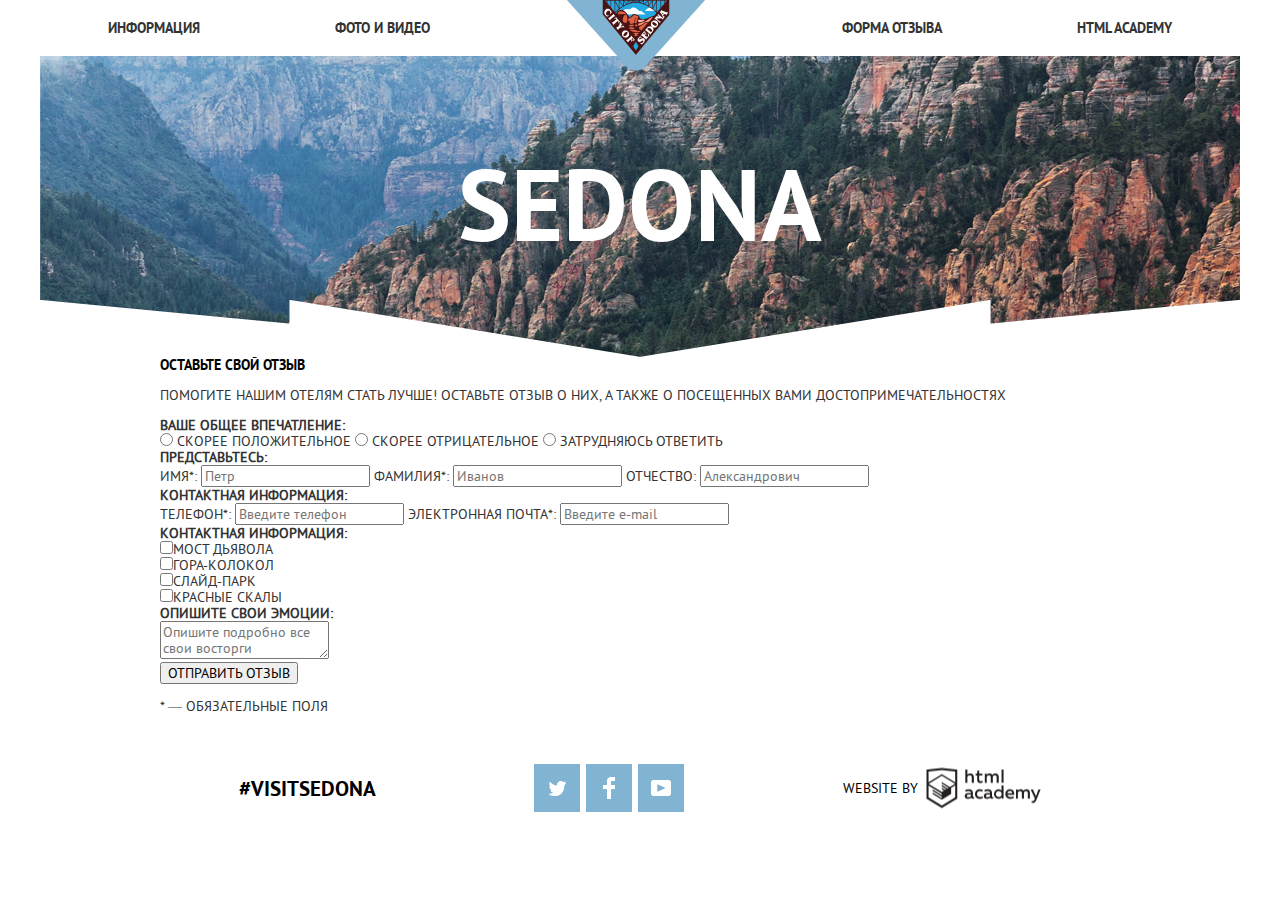
==== form.html @ ae13e557 "Начальная разметка страницы и заполнение контентом (form.html)" ====
<!doctype html>
<html lang="en">
<head>
    <meta charset="UTF-8">
    <meta name="viewport"
          content="width=device-width, user-scalable=no, initial-scale=1.0, maximum-scale=1.0, minimum-scale=1.0">
    <meta http-equiv="X-UA-Compatible" content="ie=edge">
    <title>Document</title>
    <link rel="stylesheet" href="css/style.min.css">
</head>
<body>
<div class="container">
    <header class="header header__change" style="background-image: url('images/header__bg.jpg');">
        <div class="header__inner">
            <div class="header__top">
                <nav class="menu">
                    <ul class="menu__list">
                        <li class="menu__list-item"><a class="menu__list-link" href="#">Информация</a></li>
                        <li><a class="menu__list-link" href="#">Фото и видео</a></li>
                        <li class="menu__list-item logo"><a class="logo" href="#"><img src="images/logo.png" alt=""></a>
                        </li>
                        <li class="menu__list-item"><a class="menu__list-link" href="#">Форма отзыва</a></li>
                        <li class="menu__list-item"><a class="menu__list-link" href="#">HTML academy</a></li>
                    </ul>
                </nav>
            </div>
        </div>
        <div class="header__bottom">
            <h1 class="header__bottom-title title">Sedona</h1>
        </div>
    </header>
</div>
<div class="container__small">
    <section class="review">
        <div class="review__textarea">
            <h1 class="review__title title">Оставьте свой отзыв</h1>
            <p class="review__title">Помогите нашим отелям стать лучше! оставьте отзыв о них, а также о посещенных вами достопримечательностях</p>
        </div>
        <div class="review__items">
            <div class="review__item">
                <h3 class="review__item-title review__second-title">ВАше Общее впечатление:</h3>
                    <label class="review__item-label">
                        <input type="radio" class="review__input review__radio">
                        Скорее положительное
                    </label>
                    <label class="review__item-label">
                        <input type="radio" class="review__input review__radio">
                        Скорее отрицательное
                    </label>
                    <label class="review__item-label">
                        <input type="radio" class="review__input review__radio">
                        Затрудняюсь ответить
                    </label>
            </div>
            <div class="review__item">
                <h3 class="review__item-title review__second-title">Представьтесь:</h3>
                <label class="review__item-label">
                    ИМЯ*:
                    <input type="text" class="review__input" placeholder="Петр">
                </label>
                <label class="review__item-label">
                    ФАМИЛИЯ*:
                    <input type="text" class="review__input" placeholder="Иванов">
                </label>
                <label class="review__item-label">
                    Отчество:
                    <input type="text" class="review__input" placeholder="Александрович">
                </label>
            </div>
        </div>
        <div class="review__contacts">
            <h3 class="review__contacts-title review__second-title">Контактная информация:</h3>
            <label class="review__item-label review__contacts-label">
                Телефон*:
                <input type="text" class="review__input review__contacts-input" placeholder="Введите телефон">
            </label>
            <label class="review__item-label review__contacts-label">
                Электронная почта*:
                <input type="text" class="review__input review__contacts-input" placeholder="Введите e-mail">
            </label>
        </div>
        <div class="review__sights">
            <h3 class="review__sightstitle review__second-title">Контактная информация:</h3>
            <ul class="review__sights-list">
                <li class="review__sights-list__field"><label class="review__sights-list__field-label"><input
                        class="review__sights-list__field-checkbox" type="checkbox">Мост Дьявола</label></li>
                <li class="review__sights-list__field"><label class="review__sights-list__field-label"><input
                        class="review__sights-list__field-checkbox" type="checkbox">Гора-Колокол</label></li>
                <li class="review__sights-list__field"><label class="review__sights-list__field-label"><input
                        class="review__sights-list__field-checkbox" type="checkbox">Слайд-парк</label></li>
                <li class="review__sights-list__field"><label class="review__sights-list__field-label"><input
                        class="review__sights-list__field-checkbox" type="checkbox">Красные скалы</label></li>
            </ul>
        </div>
        <div class="review__emotions">
            <h3 class="review__emotions-title review__second-title">Опишите свои эмоции:</h3>
            <textarea class="review__input review__emotions-textzone" placeholder="Опишите подробно все свои восторги "></textarea>
        </div>
        <button class="review__btn" type="submit">ОТПРАВИТЬ ОТЗЫВ</button>
        <p class="review__description">* — обязательные поля</p>
    </section>
    <footer class="footer footer__min">
        <div class="footer__inner">
            <a class="footer__link" href="#">#visitSEDONA</a>
            <ul class="footer__social">
                <li class="footer__social-item"><a class="footer__social-link" href="#"><img
                        src="images/twitter__footer.png" alt=""></a></li>
                <li class="footer__social-item"><a class="footer__social-link" href="#"><img
                        src="images/facebook__footer.png" alt=""></a></li>
                <li class="footer__social-item"><a class="footer__social-link" href="#"><img
                        src="images/youtube__footer.png" alt=""></a></li>
            </ul>
            <div class="footer__by">
                <p class="footer__by-text">Website by</p>
                <a class="footer__by-link" href="#"></a>
            </div>
        </div>
    </footer>
</div>
<script src="js/main.min.js"></script>
</body>
</html>
---- css/style.min.css ----
body,.irs--flat .irs-from,.irs--flat .irs-to,.irs--flat .irs-single{font-family:'PTSans Regular'}.title,.menu__list-link,.search-form__label,.search-form__btn,.footer__link,.hotels-search__top-title,.hotels-search__bottom-filter__title,.hotels-search__item-content__link{font-family:'PTSans Bold'}/*! normalize.css v8.0.1 | MIT License | github.com/necolas/normalize.css */html{line-height:1.15;-webkit-text-size-adjust:100%}body{margin:0}main{display:block}h1{font-size:2em;margin:0.67em 0}hr{-webkit-box-sizing:content-box;box-sizing:content-box;height:0;overflow:visible}pre{font-family:monospace, monospace;font-size:1em}a{background-color:transparent}abbr[title]{border-bottom:none;text-decoration:underline;-webkit-text-decoration:underline dotted;text-decoration:underline dotted}b,strong{font-weight:bolder}code,kbd,samp{font-family:monospace, monospace;font-size:1em}small{font-size:80%}sub,sup{font-size:75%;line-height:0;position:relative;vertical-align:baseline}sub{bottom:-0.25em}sup{top:-0.5em}img{border-style:none}button,input,optgroup,select,textarea{font-family:inherit;font-size:100%;line-height:1.15;margin:0}button,input{overflow:visible}button,select{text-transform:none}button,[type="button"],[type="reset"],[type="submit"]{-webkit-appearance:button}button::-moz-focus-inner,[type="button"]::-moz-focus-inner,[type="reset"]::-moz-focus-inner,[type="submit"]::-moz-focus-inner{border-style:none;padding:0}button:-moz-focusring,[type="button"]:-moz-focusring,[type="reset"]:-moz-focusring,[type="submit"]:-moz-focusring{outline:1px dotted ButtonText}fieldset{padding:0.35em 0.75em 0.625em}legend{-webkit-box-sizing:border-box;box-sizing:border-box;color:inherit;display:table;max-width:100%;padding:0;white-space:normal}progress{vertical-align:baseline}textarea{overflow:auto}[type="checkbox"],[type="radio"]{-webkit-box-sizing:border-box;box-sizing:border-box;padding:0}[type="number"]::-webkit-inner-spin-button,[type="number"]::-webkit-outer-spin-button{height:auto}[type="search"]{-webkit-appearance:textfield;outline-offset:-2px}[type="search"]::-webkit-search-decoration{-webkit-appearance:none}::-webkit-file-upload-button{-webkit-appearance:button;font:inherit}details{display:block}summary{display:list-item}template{display:none}[hidden]{display:none}.slick-slider{position:relative;display:block;-webkit-box-sizing:border-box;box-sizing:border-box;-webkit-user-select:none;-moz-user-select:none;-ms-user-select:none;user-select:none;-webkit-touch-callout:none;-khtml-user-select:none;-ms-touch-action:pan-y;touch-action:pan-y;-webkit-tap-highlight-color:transparent}.slick-list{position:relative;display:block;overflow:hidden;margin:0;padding:0}.slick-list:focus{outline:none}.slick-list.dragging{cursor:pointer;cursor:hand}.slick-slider .slick-track,.slick-slider .slick-list{-webkit-transform:translate3d(0, 0, 0);-ms-transform:translate3d(0, 0, 0);transform:translate3d(0, 0, 0)}.slick-track{position:relative;top:0;left:0;display:block;margin-left:auto;margin-right:auto}.slick-track:before,.slick-track:after{display:table;content:''}.slick-track:after{clear:both}.slick-loading .slick-track{visibility:hidden}.slick-slide{display:none;float:left;height:100%;min-height:1px}[dir='rtl'] .slick-slide{float:right}.slick-slide img{display:block}.slick-slide.slick-loading img{display:none}.slick-slide.dragging img{pointer-events:none}.slick-initialized .slick-slide{display:block}.slick-loading .slick-slide{visibility:hidden}.slick-vertical .slick-slide{display:block;height:auto;border:1px solid transparent}.slick-arrow.slick-hidden{display:none}.mfp-bg{top:0;left:0;width:100%;height:100%;z-index:1042;overflow:hidden;position:fixed;background:#0b0b0b;opacity:0.8}.mfp-wrap{top:0;left:0;width:100%;height:100%;z-index:1043;position:fixed;outline:none !important;-webkit-backface-visibility:hidden}.mfp-container{text-align:center;position:absolute;width:100%;height:100%;left:0;top:0;padding:0 8px;-webkit-box-sizing:border-box;box-sizing:border-box}.mfp-container:before{content:'';display:inline-block;height:100%;vertical-align:middle}.mfp-align-top .mfp-container:before{display:none}.mfp-content{position:relative;display:inline-block;vertical-align:middle;margin:0 auto;text-align:left;z-index:1045}.mfp-inline-holder .mfp-content,.mfp-ajax-holder .mfp-content{width:100%;cursor:auto}.mfp-ajax-cur{cursor:progress}.mfp-zoom-out-cur,.mfp-zoom-out-cur .mfp-image-holder .mfp-close{cursor:-webkit-zoom-out;cursor:zoom-out}.mfp-zoom{cursor:pointer;cursor:-webkit-zoom-in;cursor:zoom-in}.mfp-auto-cursor .mfp-content{cursor:auto}.mfp-close,.mfp-arrow,.mfp-preloader,.mfp-counter{-webkit-user-select:none;-moz-user-select:none;-ms-user-select:none;user-select:none}.mfp-loading.mfp-figure{display:none}.mfp-hide{display:none !important}.mfp-preloader{color:#CCC;position:absolute;top:50%;width:auto;text-align:center;margin-top:-0.8em;left:8px;right:8px;z-index:1044}.mfp-preloader a{color:#CCC}.mfp-preloader a:hover{color:#FFF}.mfp-s-ready .mfp-preloader{display:none}.mfp-s-error .mfp-content{display:none}button.mfp-close,button.mfp-arrow{overflow:visible;cursor:pointer;background:transparent;border:0;-webkit-appearance:none;display:block;outline:none;padding:0;z-index:1046;-webkit-box-shadow:none;box-shadow:none;-ms-touch-action:manipulation;touch-action:manipulation}button::-moz-focus-inner{padding:0;border:0}.mfp-close{width:44px;height:44px;line-height:44px;position:absolute;right:0;top:0;text-decoration:none;text-align:center;opacity:0.65;padding:0 0 18px 10px;color:#FFF;font-style:normal;font-size:28px;font-family:Arial, Baskerville, monospace}.mfp-close:hover,.mfp-close:focus{opacity:1}.mfp-close:active{top:1px}.mfp-close-btn-in .mfp-close{color:#333}.mfp-image-holder .mfp-close,.mfp-iframe-holder .mfp-close{color:#FFF;right:-6px;text-align:right;padding-right:6px;width:100%}.mfp-counter{position:absolute;top:0;right:0;color:#CCC;font-size:12px;line-height:18px;white-space:nowrap}.mfp-arrow{position:absolute;opacity:0.65;margin:0;top:50%;margin-top:-55px;padding:0;width:90px;height:110px;-webkit-tap-highlight-color:transparent}.mfp-arrow:active{margin-top:-54px}.mfp-arrow:hover,.mfp-arrow:focus{opacity:1}.mfp-arrow:before,.mfp-arrow:after{content:'';display:block;width:0;height:0;position:absolute;left:0;top:0;margin-top:35px;margin-left:35px;border:medium inset transparent}.mfp-arrow:after{border-top-width:13px;border-bottom-width:13px;top:8px}.mfp-arrow:before{border-top-width:21px;border-bottom-width:21px;opacity:0.7}.mfp-arrow-left{left:0}.mfp-arrow-left:after{border-right:17px solid #FFF;margin-left:31px}.mfp-arrow-left:before{margin-left:25px;border-right:27px solid #3F3F3F}.mfp-arrow-right{right:0}.mfp-arrow-right:after{border-left:17px solid #FFF;margin-left:39px}.mfp-arrow-right:before{border-left:27px solid #3F3F3F}.mfp-iframe-holder{padding-top:40px;padding-bottom:40px}.mfp-iframe-holder .mfp-content{line-height:0;width:100%;max-width:900px}.mfp-iframe-holder .mfp-close{top:-40px}.mfp-iframe-scaler{width:100%;height:0;overflow:hidden;padding-top:56.25%}.mfp-iframe-scaler iframe{position:absolute;display:block;top:0;left:0;width:100%;height:100%;-webkit-box-shadow:0 0 8px rgba(0,0,0,0.6);box-shadow:0 0 8px rgba(0,0,0,0.6);background:#000}img.mfp-img{width:auto;max-width:100%;height:auto;display:block;line-height:0;-webkit-box-sizing:border-box;box-sizing:border-box;padding:40px 0 40px;margin:0 auto}.mfp-figure{line-height:0}.mfp-figure:after{content:'';position:absolute;left:0;top:40px;bottom:40px;display:block;right:0;width:auto;height:auto;z-index:-1;-webkit-box-shadow:0 0 8px rgba(0,0,0,0.6);box-shadow:0 0 8px rgba(0,0,0,0.6);background:#444}.mfp-figure small{color:#BDBDBD;display:block;font-size:12px;line-height:14px}.mfp-figure figure{margin:0}.mfp-bottom-bar{margin-top:-36px;position:absolute;top:100%;left:0;width:100%;cursor:auto}.mfp-title{text-align:left;line-height:18px;color:#F3F3F3;word-wrap:break-word;padding-right:36px}.mfp-image-holder .mfp-content{max-width:100%}.mfp-gallery .mfp-image-holder .mfp-figure{cursor:pointer}@media screen and (max-width: 800px) and (orientation: landscape), screen and (max-height: 300px){.mfp-img-mobile .mfp-image-holder{padding-left:0;padding-right:0}.mfp-img-mobile img.mfp-img{padding:0}.mfp-img-mobile .mfp-figure:after{top:0;bottom:0}.mfp-img-mobile .mfp-figure small{display:inline;margin-left:5px}.mfp-img-mobile .mfp-bottom-bar{background:rgba(0,0,0,0.6);bottom:0;margin:0;top:auto;padding:3px 5px;position:fixed;-webkit-box-sizing:border-box;box-sizing:border-box}.mfp-img-mobile .mfp-bottom-bar:empty{padding:0}.mfp-img-mobile .mfp-counter{right:5px;top:3px}.mfp-img-mobile .mfp-close{top:0;right:0;width:35px;height:35px;line-height:35px;background:rgba(0,0,0,0.6);position:fixed;text-align:center;padding:0}}@media all and (max-width: 900px){.mfp-arrow{-webkit-transform:scale(0.75);-ms-transform:scale(0.75);transform:scale(0.75)}.mfp-arrow-left{-webkit-transform-origin:0;-ms-transform-origin:0;transform-origin:0}.mfp-arrow-right{-webkit-transform-origin:100%;-ms-transform-origin:100%;transform-origin:100%}.mfp-container{padding-left:6px;padding-right:6px}}/*!Ion.RangeSlider, 2.3.1, © Denis Ineshin, 2010 - 2019, IonDen.com, Build date: 2019-12-19 16:51:02*/.irs{position:relative;display:block;-webkit-touch-callout:none;-webkit-user-select:none;-moz-user-select:none;-ms-user-select:none;user-select:none;font-size:12px;font-family:Arial,sans-serif}.irs-line{position:relative;display:block;overflow:hidden;outline:none !important}.irs-bar{position:absolute;display:block;left:0;width:0}.irs-shadow{position:absolute;display:none;left:0;width:0}.irs-handle{position:absolute;display:block;-webkit-box-sizing:border-box;box-sizing:border-box;cursor:default;z-index:1}.irs-handle.type_last{z-index:2}.irs-min,.irs-max{position:absolute;display:block;cursor:default}.irs-min{left:0}.irs-max{right:0}.irs-from,.irs-to,.irs-single{position:absolute;display:block;top:0;left:0;cursor:default;white-space:nowrap}.irs-grid{position:absolute;display:none;bottom:0;left:0;width:100%;height:20px}.irs-with-grid .irs-grid{display:block}.irs-grid-pol{position:absolute;top:0;left:0;width:1px;height:8px;background:#000}.irs-grid-pol.small{height:4px}.irs-grid-text{position:absolute;bottom:0;left:0;white-space:nowrap;text-align:center;font-size:9px;line-height:9px;padding:0 3px;color:#000}.irs-disable-mask{position:absolute;display:block;top:0;left:-1%;width:102%;height:100%;cursor:default;background:rgba(0,0,0,0);z-index:2}.lt-ie9 .irs-disable-mask{background:#000;filter:alpha(opacity=0);cursor:not-allowed}.irs-disabled{opacity:.4}.irs-hidden-input{position:absolute !important;display:block !important;top:0 !important;left:0 !important;width:0 !important;height:0 !important;font-size:0 !important;line-height:0 !important;padding:0 !important;margin:0 !important;overflow:hidden;outline:none !important;z-index:-9999 !important;background:none !important;border-style:solid !important;border-color:transparent !important}.irs--flat{height:40px}.irs--flat.irs-with-grid{height:60px}.irs--flat .irs-line{top:25px;height:12px;background-color:#e1e4e9;border-radius:4px}.irs--flat .irs-bar{top:25px;height:12px;background-color:#ed5565}.irs--flat .irs-bar--single{border-radius:4px 0 0 4px}.irs--flat .irs-shadow{height:1px;bottom:16px;background-color:#e1e4e9}.irs--flat .irs-handle{top:22px;width:16px;height:18px;background-color:transparent}.irs--flat .irs-handle>i:first-child{position:absolute;display:block;top:0;left:50%;width:2px;height:100%;margin-left:-1px;background-color:#da4453}.irs--flat .irs-handle.state_hover>i:first-child,.irs--flat .irs-handle:hover>i:first-child{background-color:#a43540}.irs--flat .irs-min,.irs--flat .irs-max{top:0;padding:1px 3px;color:#999;font-size:10px;line-height:1.333;text-shadow:none;background-color:#e1e4e9;border-radius:4px}.irs--flat .irs-from,.irs--flat .irs-to,.irs--flat .irs-single{color:white;font-size:10px;line-height:1.333;text-shadow:none;padding:1px 5px;background-color:#ed5565;border-radius:4px}.irs--flat .irs-from:before,.irs--flat .irs-to:before,.irs--flat .irs-single:before{position:absolute;display:block;content:"";bottom:-6px;left:50%;width:0;height:0;margin-left:-3px;overflow:hidden;border:3px solid transparent;border-top-color:#ed5565}.irs--flat .irs-grid-pol{background-color:#e1e4e9}.irs--flat .irs-grid-text{color:#999}.irs--big{height:55px}.irs--big.irs-with-grid{height:70px}.irs--big .irs-line{top:33px;height:12px;background-color:white;background:-webkit-gradient(linear, left top, left bottom, color-stop(-50%, #ddd), color-stop(150%, white));background:-o-linear-gradient(top, #ddd -50%, white 150%);background:linear-gradient(to bottom, #ddd -50%, white 150%);border:1px solid #ccc;border-radius:12px}.irs--big .irs-bar{top:33px;height:12px;background-color:#92bce0;border:1px solid #428bca;background:-webkit-gradient(linear, left top, left bottom, from(#fff), color-stop(30%, #428bca), to(#b9d4ec));background:-o-linear-gradient(top, #fff 0%, #428bca 30%, #b9d4ec 100%);background:linear-gradient(to bottom, #fff 0%, #428bca 30%, #b9d4ec 100%);-webkit-box-shadow:inset 0 0 1px 1px rgba(255,255,255,0.5);box-shadow:inset 0 0 1px 1px rgba(255,255,255,0.5)}.irs--big .irs-bar--single{border-radius:12px 0 0 12px}.irs--big .irs-shadow{height:1px;bottom:16px;background-color:rgba(66,139,202,0.5)}.irs--big .irs-handle{top:25px;width:30px;height:30px;border:1px solid rgba(0,0,0,0.3);background-color:#cbcfd5;background:-webkit-gradient(linear, left top, left bottom, from(white), color-stop(30%, #B4B9BE), to(white));background:-o-linear-gradient(top, white 0%, #B4B9BE 30%, white 100%);background:linear-gradient(to bottom, white 0%, #B4B9BE 30%, white 100%);-webkit-box-shadow:1px 1px 2px rgba(0,0,0,0.2),inset 0 0 3px 1px white;box-shadow:1px 1px 2px rgba(0,0,0,0.2),inset 0 0 3px 1px white;border-radius:30px}.irs--big .irs-handle.state_hover,.irs--big .irs-handle:hover{border-color:rgba(0,0,0,0.45);background-color:#939ba7;background:-webkit-gradient(linear, left top, left bottom, from(white), color-stop(30%, #919BA5), to(white));background:-o-linear-gradient(top, white 0%, #919BA5 30%, white 100%);background:linear-gradient(to bottom, white 0%, #919BA5 30%, white 100%)}.irs--big .irs-min,.irs--big .irs-max{top:0;padding:1px 5px;color:white;text-shadow:none;background-color:#9f9f9f;border-radius:3px}.irs--big .irs-from,.irs--big .irs-to,.irs--big .irs-single{color:white;text-shadow:none;padding:1px 5px;background-color:#428bca;background:-webkit-gradient(linear, left top, left bottom, from(#428bca), to(#3071a9));background:-o-linear-gradient(top, #428bca 0%, #3071a9 100%);background:linear-gradient(to bottom, #428bca 0%, #3071a9 100%);border-radius:3px}.irs--big .irs-grid-pol{background-color:#428bca}.irs--big .irs-grid-text{color:#428bca}.irs--modern{height:55px}.irs--modern.irs-with-grid{height:55px}.irs--modern .irs-line{top:25px;height:5px;background-color:#d1d6e0;background:-webkit-gradient(linear, left top, left bottom, from(#e0e4ea), to(#d1d6e0));background:-o-linear-gradient(top, #e0e4ea 0%, #d1d6e0 100%);background:linear-gradient(to bottom, #e0e4ea 0%, #d1d6e0 100%);border:1px solid #a3adc1;border-bottom-width:0;border-radius:5px}.irs--modern .irs-bar{top:25px;height:5px;background:#20b426;background:-webkit-gradient(linear, left top, left bottom, from(#20b426), to(#18891d));background:-o-linear-gradient(top, #20b426 0%, #18891d 100%);background:linear-gradient(to bottom, #20b426 0%, #18891d 100%)}.irs--modern .irs-bar--single{border-radius:5px 0 0 5px}.irs--modern .irs-shadow{height:1px;bottom:21px;background-color:rgba(209,214,224,0.5)}.irs--modern .irs-handle{top:37px;width:12px;height:13px;border:1px solid #a3adc1;border-top-width:0;-webkit-box-shadow:1px 1px 1px rgba(0,0,0,0.1);box-shadow:1px 1px 1px rgba(0,0,0,0.1);border-radius:0 0 3px 3px}.irs--modern .irs-handle>i:nth-child(1){position:absolute;display:block;top:-4px;left:1px;width:6px;height:6px;border:1px solid #a3adc1;background:white;-webkit-transform:rotate(45deg);-ms-transform:rotate(45deg);transform:rotate(45deg)}.irs--modern .irs-handle>i:nth-child(2){position:absolute;display:block;-webkit-box-sizing:border-box;box-sizing:border-box;top:0;left:0;width:10px;height:12px;background:#e9e6e6;background:-webkit-gradient(linear, left top, left bottom, from(white), to(#e9e6e6));background:-o-linear-gradient(top, white 0%, #e9e6e6 100%);background:linear-gradient(to bottom, white 0%, #e9e6e6 100%);border-radius:0 0 3px 3px}.irs--modern .irs-handle>i:nth-child(3){position:absolute;display:block;-webkit-box-sizing:border-box;box-sizing:border-box;top:3px;left:3px;width:4px;height:5px;border-left:1px solid #a3adc1;border-right:1px solid #a3adc1}.irs--modern .irs-handle.state_hover,.irs--modern .irs-handle:hover{border-color:#7685a2;background:#c3c7cd;background:-webkit-gradient(linear, left top, left bottom, from(#fff), color-stop(30%, #919ba5), to(#fff));background:-o-linear-gradient(top, #fff 0%, #919ba5 30%, #fff 100%);background:linear-gradient(to bottom, #fff 0%, #919ba5 30%, #fff 100%)}.irs--modern .irs-handle.state_hover>i:nth-child(1),.irs--modern .irs-handle:hover>i:nth-child(1){border-color:#7685a2}.irs--modern .irs-handle.state_hover>i:nth-child(3),.irs--modern .irs-handle:hover>i:nth-child(3){border-color:#48536a}.irs--modern .irs-min,.irs--modern .irs-max{top:0;font-size:10px;line-height:1.333;text-shadow:none;padding:1px 5px;color:white;background-color:#d1d6e0;border-radius:5px}.irs--modern .irs-from,.irs--modern .irs-to,.irs--modern .irs-single{font-size:10px;line-height:1.333;text-shadow:none;padding:1px 5px;background-color:#20b426;color:white;border-radius:5px}.irs--modern .irs-from:before,.irs--modern .irs-to:before,.irs--modern .irs-single:before{position:absolute;display:block;content:"";bottom:-6px;left:50%;width:0;height:0;margin-left:-3px;overflow:hidden;border:3px solid transparent;border-top-color:#20b426}.irs--modern .irs-grid{height:25px}.irs--modern .irs-grid-pol{background-color:#dedede}.irs--modern .irs-grid-text{color:silver;font-size:13px}.irs--sharp{height:50px;font-size:12px;line-height:1}.irs--sharp.irs-with-grid{height:57px}.irs--sharp .irs-line{top:30px;height:2px;background-color:black;border-radius:2px}.irs--sharp .irs-bar{top:30px;height:2px;background-color:#ee22fa}.irs--sharp .irs-bar--single{border-radius:2px 0 0 2px}.irs--sharp .irs-shadow{height:1px;bottom:21px;background-color:rgba(0,0,0,0.5)}.irs--sharp .irs-handle{top:25px;width:10px;height:10px;background-color:#a804b2}.irs--sharp .irs-handle>i:first-child{position:absolute;display:block;top:100%;left:0;width:0;height:0;border:5px solid transparent;border-top-color:#a804b2}.irs--sharp .irs-handle.state_hover,.irs--sharp .irs-handle:hover{background-color:black}.irs--sharp .irs-handle.state_hover>i:first-child,.irs--sharp .irs-handle:hover>i:first-child{border-top-color:black}.irs--sharp .irs-min,.irs--sharp .irs-max{color:white;font-size:14px;line-height:1;top:0;padding:3px 4px;opacity:.4;background-color:#a804b2;border-radius:2px}.irs--sharp .irs-from,.irs--sharp .irs-to,.irs--sharp .irs-single{font-size:14px;line-height:1;text-shadow:none;padding:3px 4px;background-color:#a804b2;color:white;border-radius:2px}.irs--sharp .irs-from:before,.irs--sharp .irs-to:before,.irs--sharp .irs-single:before{position:absolute;display:block;content:"";bottom:-6px;left:50%;width:0;height:0;margin-left:-3px;overflow:hidden;border:3px solid transparent;border-top-color:#a804b2}.irs--sharp .irs-grid{height:25px}.irs--sharp .irs-grid-pol{background-color:#dedede}.irs--sharp .irs-grid-text{color:silver;font-size:13px}.irs--round{height:50px}.irs--round.irs-with-grid{height:65px}.irs--round .irs-line{top:36px;height:4px;background-color:#dee4ec;border-radius:4px}.irs--round .irs-bar{top:36px;height:4px;background-color:#006cfa}.irs--round .irs-bar--single{border-radius:4px 0 0 4px}.irs--round .irs-shadow{height:4px;bottom:21px;background-color:rgba(222,228,236,0.5)}.irs--round .irs-handle{top:26px;width:24px;height:24px;border:4px solid #006cfa;background-color:white;border-radius:24px;-webkit-box-shadow:0 1px 3px rgba(0,0,255,0.3);box-shadow:0 1px 3px rgba(0,0,255,0.3)}.irs--round .irs-handle.state_hover,.irs--round .irs-handle:hover{background-color:#f0f6ff}.irs--round .irs-min,.irs--round .irs-max{color:#333;font-size:14px;line-height:1;top:0;padding:3px 5px;background-color:rgba(0,0,0,0.1);border-radius:4px}.irs--round .irs-from,.irs--round .irs-to,.irs--round .irs-single{font-size:14px;line-height:1;text-shadow:none;padding:3px 5px;background-color:#006cfa;color:white;border-radius:4px}.irs--round .irs-from:before,.irs--round .irs-to:before,.irs--round .irs-single:before{position:absolute;display:block;content:"";bottom:-6px;left:50%;width:0;height:0;margin-left:-3px;overflow:hidden;border:3px solid transparent;border-top-color:#006cfa}.irs--round .irs-grid{height:25px}.irs--round .irs-grid-pol{background-color:#dedede}.irs--round .irs-grid-text{color:silver;font-size:13px}.irs--square{height:50px}.irs--square.irs-with-grid{height:60px}.irs--square .irs-line{top:31px;height:4px;background-color:#dedede}.irs--square .irs-bar{top:31px;height:4px;background-color:black}.irs--square .irs-shadow{height:2px;bottom:21px;background-color:#dedede}.irs--square .irs-handle{top:25px;width:16px;height:16px;border:3px solid black;background-color:white;-webkit-transform:rotate(45deg);-ms-transform:rotate(45deg);transform:rotate(45deg)}.irs--square .irs-handle.state_hover,.irs--square .irs-handle:hover{background-color:#f0f6ff}.irs--square .irs-min,.irs--square .irs-max{color:#333;font-size:14px;line-height:1;top:0;padding:3px 5px;background-color:rgba(0,0,0,0.1)}.irs--square .irs-from,.irs--square .irs-to,.irs--square .irs-single{font-size:14px;line-height:1;text-shadow:none;padding:3px 5px;background-color:black;color:white}.irs--square .irs-grid{height:25px}.irs--square .irs-grid-pol{background-color:#dedede}.irs--square .irs-grid-text{color:silver;font-size:11px}@font-face{font-family:'PTSans Regular';src:url("../fonts/ptsans.woff2") format("woff2"),url("../fonts/ptsans.woff") format("woff");font-weight:400;font-style:normal;font-display:swap}@font-face{font-family:'PTSans Bold';src:url("../fonts/ptsansbold.woff2") format("woff2"),url("../fonts/ptsansbold.woff") format("woff");font-weight:700;font-style:normal;font-display:swap}html{-webkit-box-sizing:border-box;box-sizing:border-box}*,*::before,*::after{-webkit-box-sizing:inherit;box-sizing:inherit}h1,h2,h3,h4,h5,h6{font-size:inherit;margin:0}ul,li{list-style:none;margin:0;padding:0}a{text-decoration:none;display:inline-block;color:inherit}body{text-transform:uppercase;font-size:14px;line-height:16px;color:#333333}.container{max-width:1230px;padding:0 15px;margin:0 auto}.container-content{margin:0 auto;max-width:1056px}.content__wrapper{-webkit-box-shadow:0 5px 15px rgba(0,1,1,0.2);box-shadow:0 5px 15px rgba(0,1,1,0.2)}.container__small{max-width:960px;margin:0 auto}.title{color:#000}.benefits__title{font-size:21px;line-height:24px}input[type="number"]{-moz-appearance:textfield}input[type="number"]::-webkit-outer-spin-button,input[type="number"]::-webkit-inner-spin-button{-webkit-appearance:none;margin:0}input[type=number]::-webkit-inner-spin-button,input[type=number]::-webkit-outer-spin-button{-webkit-appearance:none;margin:0}.mfp-bg{background:transparent}.mfp-close-btn-in .mfp-close{display:none}.mfp-content{top:96px;left:-8px}.header{background-size:cover;background-repeat:no-repeat;background-position:top center;position:relative}.header::before{position:absolute;content:"";background-image:url("../images/header__bg-before.png");width:1200px;height:57px;bottom:0}.header__top{background-color:#fff}.header__bottom{text-align:center;padding:75px 0 80px}.header__bottom-title{font-size:100px;line-height:106px;color:#fff;margin:20px 0}.header__min::before{display:none}.header.header__change{background-position:center center}.menu__list{display:-webkit-box;display:-ms-flexbox;display:flex;-ms-flex-pack:distribute;justify-content:space-around;-webkit-box-align:center;-ms-flex-align:center;align-items:center;height:56px}.menu__list-item.logo{-webkit-transform:translateY(9px);-ms-transform:translateY(9px);transform:translateY(9px)}.menu__list-link{font-size:14px;line-height:26px}.menu__list-item{-webkit-transition:all .3s;-o-transition:all .3s;transition:all .3s}.menu__list-item:hover{color:#81b3d2}.menu__list-item.menu__list-item--click{color:rgba(0,0,0,0.3)}.menu__list-item.menu__list-item--active{color:#766357}.benefits__wrapper{max-height:256px;height:100%}.benefits__top{padding:50px 0;text-align:center;max-width:510px;margin:0 auto}.benefits__phrase{margin-bottom:30px}.benefits__position{display:-webkit-box;display:-ms-flexbox;display:flex;text-align:center;-webkit-box-align:center;-ms-flex-align:center;align-items:center}.benefits__position-textarea{background-color:#81b3d2;color:#fff;padding:45px 50px 60px;max-width:400px;max-height:256px}.benefits__position-title.benefits__title{color:#fff}.benefits__position-img__wrapper{overflow:hidden;max-height:256px}.benefits__position-img{max-width:800px;width:100%;margin-top:-75px}.benefits__position-text{margin:26px 0}.benefits__items{display:-webkit-box;display:-ms-flexbox;display:flex;-webkit-box-pack:justify;-ms-flex-pack:justify;justify-content:space-between;text-align:center}.benefits__item{padding:60px 73px 75px}.benefits__item-title{margin:25px 0}.benefits__items-positions{background-color:#eeeeee}.benefits__items-positions .benefits__item{padding:45px 73px 40px}.benefits__items-positions .benefits__item-title{margin:0 0 25px}.benefits__items-positions .benefits__item-text{margin-bottom:25px}.search{position:relative}.search-top{padding-top:50px;text-align:center}.search-top__textarea{max-width:450px;margin:0 auto}.search-top__title{font-size:30px;line-height:35px;margin-bottom:25px}.search-top__text{margin-bottom:45px}.search-top__link{padding:29px 139px 31px;background-color:#766357;color:#fff;font-size:21px;line-height:24px;-webkit-transition:all .3s;-o-transition:all .3s;transition:all .3s}.search-top__link:hover{background-color:#604e43;-webkit-box-shadow:0 10px 20px rgba(0,1,1,0.25);box-shadow:0 10px 20px rgba(0,1,1,0.25)}.search-top__link.search-top__link--active{background-color:#503e33;color:rgba(255,255,255,0.3)}.search-bottom iframe{max-width:100%;width:100%;height:593px}.search-form{max-width:568px;margin:0 auto;background-color:#fff;padding:55px;-webkit-box-shadow:0 7px 15px rgba(0,1,1,0.15);box-shadow:0 7px 15px rgba(0,1,1,0.15)}.search-form__inner{display:-webkit-box;display:-ms-flexbox;display:flex;-ms-flex-wrap:wrap;flex-wrap:wrap;-webkit-box-pack:center;-ms-flex-pack:center;justify-content:center}.search-form__label{display:-webkit-box;display:-ms-flexbox;display:flex;-webkit-box-align:center;-ms-flex-align:center;align-items:center}.search-form__label:first-child .search-form__input{margin-left:23px}.search-form__label+.search-form__label{margin-top:30px}.search-form__input{width:346px;margin-left:20px;background-color:#f2f2f2;padding:11px 12px 12px;-webkit-transition:all .3s;-o-transition:all .3s;transition:all .3s;border:2px solid #f2f2f2}.search-form__input::-webkit-input-placeholder{text-transform:uppercase;font-size:14px;line-height:16px}.search-form__input::-moz-placeholder{text-transform:uppercase;font-size:14px;line-height:16px}.search-form__input:-ms-input-placeholder{text-transform:uppercase;font-size:14px;line-height:16px}.search-form__input::-ms-input-placeholder{text-transform:uppercase;font-size:14px;line-height:16px}.search-form__input::placeholder{text-transform:uppercase;font-size:14px;line-height:16px}.search-form__input:hover{background-color:#ebebeb;border:2px solid #ebebeb}.search-form__input:focus{background-color:#fff;border:2px solid #e5e5e5}.search-form__btn{padding:16px 210px 17px;border:none;margin-top:54px;background-color:#81b3d2;text-transform:uppercase;color:#fff;font-size:21px;line-height:26px;-webkit-transition:all .3s;-o-transition:all .3s;transition:all .3s;cursor:pointer}.search-form__btn:hover{background-color:#669ec0}.search-form__btn.search-form__btn--active{background-color:#5496bd;color:rgba(255,255,255,0.3)}.search-form__input-numerous{width:114px;padding:11px 51px 12px}.search-form__label:last-child .search-form__input-numerous{margin-right:100px}.search-form__label:nth-child(3){margin-right:50px}.search-form__label:nth-child(3) .search-form__input-numerous{margin-left:40px}.search-form__label:nth-child(4) .search-form__input-numerous{margin-left:30px}.search-form__label,.search-form__label{position:relative}.search-form__input-btn{position:absolute;background-color:transparent;border:none;right:9px;width:21px;height:22px;cursor:pointer}.search-form__input-btn::before{position:absolute;content:"";background-image:url("../images/popup-calendar.png");width:21px;height:22px;left:0;top:0}.search-form__input-btn:hover::before{background-image:url("../images/popup-calendar__hover.png")}.search-form__input-btn.search-form__input-btn--active::before{background-image:url("../images/popup-calendar__active.png")}.search-form__button{position:absolute;top:50%;-webkit-transform:translateY(-50%);-ms-transform:translateY(-50%);transform:translateY(-50%);cursor:pointer}.search-form__button:hover::before{bottom:3px;position:absolute;content:""}.search-form__button.search-form__button--active::before{position:absolute;content:"";bottom:3px}.search-form__up{right:14px}.search-form__up:hover::before{background-image:url("../images/plus-hover.png");width:11px;height:11px}.search-form__up.search-form__button--active::before{background-image:url("../images/plus-active.png");width:11px;height:11px}.search-form__down{right:89px;-webkit-transform:translateY(calc(-50% - 3px));-ms-transform:translateY(calc(-50% - 3px));transform:translateY(calc(-50% - 3px))}.search-form__down:hover::before{background-image:url("../images/minus-hover.png");width:12px;height:3px;left:0}.search-form__down.search-form__button--active::before{background-image:url("../images/minus-active.png");width:12px;height:3px}.footer{position:absolute;bottom:0;z-index:5;background-color:rgba(255,255,255,0.9);max-width:100%;width:100%;padding:36px 0}.footer__inner{display:-webkit-box;display:-ms-flexbox;display:flex;-ms-flex-pack:distribute;justify-content:space-around;-webkit-box-align:center;-ms-flex-align:center;align-items:center}.footer__link{font-size:21px;line-height:25px;color:#000}.footer__social{display:-webkit-box;display:-ms-flexbox;display:flex}.footer__social-item{background-color:#81b3d2;width:46px;height:48px;-webkit-transition:all .3s;-o-transition:all .3s;transition:all .3s}.footer__social-item:hover{background-color:#669ec0}.footer__social-item+.footer__social-item{margin-left:6px}.footer__social-item.footer__social-item--active{background-color:#5496bd}.footer__social-item.footer__social-item--active .footer__social-link{opacity:30%}.footer__social-link{width:100%;height:100%;display:-webkit-box;display:-ms-flexbox;display:flex;-webkit-box-align:center;-ms-flex-align:center;align-items:center;-webkit-box-pack:center;-ms-flex-pack:center;justify-content:center}.footer__by{display:-webkit-box;display:-ms-flexbox;display:flex;-webkit-box-align:center;-ms-flex-align:center;align-items:center}.footer__by-text{margin-right:8px;color:#000}.footer__by-link{width:115px;height:41px;position:relative}.footer__by-link::before{position:absolute;content:"";background-image:url("../images/footer__by.png");width:115px;height:41px;background-repeat:no-repeat;left:0;top:50%;-webkit-transform:translateY(-50%);-ms-transform:translateY(-50%);transform:translateY(-50%)}.footer__by-link:hover::before{background-image:url("../images/footer__by-hover.png")}.footer__by.footer__by--active .footer__by-link::before{background-image:url("../images/footer__by-active.png")}.footer__min{position:static}.hotels-search__top{background-image:url("../images/filter__hotels-bg.jpg");background-size:auto;background-repeat:no-repeat;background-position:top -60px center;padding:29px 0 31px;color:#fff}.hotels-search__top-inner{display:-webkit-box;display:-ms-flexbox;display:flex;-webkit-box-pack:justify;-ms-flex-pack:justify;justify-content:space-between}.hotels-search__top-left{display:-webkit-box;display:-ms-flexbox;display:flex;max-width:395px;width:100%;-webkit-box-pack:justify;-ms-flex-pack:justify;justify-content:space-between}.hotels-search__top-left .hotels-search__top-title{margin-bottom:25px}.hotels-search__top-title{font-size:16px;line-height:20px}.hotels-search__top-item__list-field+.hotels-search__top-item__list-field{margin-top:22px}.hotels-search__top-item__label{display:-webkit-box;display:-ms-flexbox;display:flex;-webkit-box-align:center;-ms-flex-align:center;align-items:center}.hotels-search__top-right .hotels-search__top-title{margin-bottom:40px;position:relative}.hotels-search__top-right .hotels-search__top-title::before,.hotels-search__top-right .hotels-search__top-title::after{position:absolute;content:"";width:317px;height:2px;background-color:#fff;left:0;border-radius:3px}.hotels-search__top-right .hotels-search__top-title::before{top:31px}.hotels-search__top-right .hotels-search__top-title::after{top:65px}.hotels-search__top-btn{position:relative;padding:8px 34px 9px;background-color:transparent;border:2px solid #fff;border-radius:3px;text-transform:uppercase;color:#fff;left:50%;-webkit-transform:translateX(-50%);-ms-transform:translateX(-50%);transform:translateX(-50%);top:19px;cursor:pointer;-webkit-transition:all .3s;-o-transition:all .3s;transition:all .3s}.hotels-search__top-btn::before{position:absolute;content:"";width:2px;height:22px;background-color:#fff;left:50%;top:-83px;-webkit-transform:translateX(-50%);-ms-transform:translateX(-50%);transform:translateX(-50%)}.hotels-search__top-btn:hover{color:#000;background-color:#fff}.hotels-search__bottom-filter{padding:26px 0 27px}.hotels-search__bottom-filter__inner{display:-webkit-box;display:-ms-flexbox;display:flex;-webkit-box-pack:justify;-ms-flex-pack:justify;justify-content:space-between}.hotels-search__bottom-filter__left{display:-webkit-box;display:-ms-flexbox;display:flex;max-width:528px;width:100%;-webkit-box-pack:justify;-ms-flex-pack:justify;justify-content:space-between;-webkit-box-align:center;-ms-flex-align:center;align-items:center}.hotels-search__bottom-filter__sort{display:-webkit-box;display:-ms-flexbox;display:flex;-webkit-box-align:center;-ms-flex-align:center;align-items:center;font-size:12px;line-height:16px}.hotels-search__bottom-filter__sort-list__item{display:inline-block}.hotels-search__bottom-filter__sort-list__item+.hotels-search__bottom-filter__sort-list__item{margin-left:31px}.hotels-search__bottom-filter__sort-title{margin-right:40px}.hotels-search__bottom-filter__title{font-size:21px;line-height:25px}.hotels-search__bottom-filter__sort-list__item .hotels-search__bottom-filter__sort-list__link{border-bottom:1px  solid #81b3d2;border-bottom-style:dotted;color:rgba(0,0,0,0.3);-webkit-transition:all .3s;-o-transition:all .3s;transition:all .3s}.hotels-search__bottom-filter__sort-list__item .hotels-search__bottom-filter__sort-list__link:hover{color:#81b3d2}.hotels-search__bottom-filter__sort-list__item.hotels-search__bottom-filter__sort-list__item--click .hotels-search__bottom-filter__sort-list__link{color:#000;border-bottom:1px  solid transparent}.hotels-search__bottom-filter__sort-list__item.hotels-search__bottom-filter__sort-list__item--active .hotels-search__bottom-filter__sort-list__link{color:#81b3d2;border-bottom:1px  solid transparent}.hotels-search__bottom-filter__arrow{position:relative}.hotels-search__bottom-filter__arrow:first-child::before{position:absolute;content:"";width:11px;height:10px;background-image:url("../images/icon-up-off.png")}.hotels-search__bottom-filter__arrow:first-child:hover::before{background-image:url("../images/icon-up-hover.png")}.hotels-search__bottom-filter__arrow:first-child.hotels-search__bottom-filter__arrow--active::before{background-image:url("../images/icon-up-on.png")}.hotels-search__bottom-filter__arrow:last-child::before{position:absolute;content:"";width:11px;height:10px;background-image:url("../images/icon-down-off.png")}.hotels-search__bottom-filter__arrow:last-child:hover::before{background-image:url("../images/icon-down-hover.png")}.hotels-search__bottom-filter__arrow:last-child.hotels-search__bottom-filter__arrow--active::before{background-image:url("../images/icon-down-on.png")}.hotels-search__bottom-filter__arrow+.hotels-search__bottom-filter__arrow{margin-left:12px}.hotels-search__line{position:relative}.hotels-search__line::before{position:absolute;content:"";height:1px;width:100%;background-color:#e5e5e5;bottom:0}.hotels-search__item-inner{display:-webkit-box;display:-ms-flexbox;display:flex;-webkit-box-pack:justify;-ms-flex-pack:justify;justify-content:space-between}.hotels-search__item-content{display:-webkit-box;display:-ms-flexbox;display:flex;max-width:425px;-webkit-box-pack:justify;-ms-flex-pack:justify;justify-content:space-between}.hotels-search__item{padding:30px 0 31px}.hotels-search__item-content__textarea{margin-left:30px}.hotels-search__item-content__fields{max-width:185px;width:100%;display:-webkit-box;display:-ms-flexbox;display:flex;-webkit-box-pack:justify;-ms-flex-pack:justify;justify-content:space-between}.hotels-search__item-content__title{font-size:21px;line-height:25px;-webkit-transition:all .3s;-o-transition:all .3s;transition:all .3s}.hotels-search__item-content__title:hover{color:#81b3d2}.hotels-search__item-content__title.hotels-search__item-content__title--active{color:rgba(0,0,0,0.3)}.hotels-search__item-content__field{margin-top:10px}.hotels-search__item-content__link{padding:5px 17px 6px;color:#fff;-webkit-transition:all .3s;-o-transition:all .3s;transition:all .3s}.hotels-search__item-content__link:first-child{background-color:#81b3d2}.hotels-search__item-content__link:first-child:hover{background-color:#669ec0}.hotels-search__item-content__link:first-child.hotels-search__item-content__link--active{background-color:#5496bd}.hotels-search__item-content__link:nth-child(2){background-color:#766357}.hotels-search__item-content__link:nth-child(2):hover{background-color:#604e43}.hotels-search__item-content__link:nth-child(2).hotels-search__item-content__link--active{background-color:#503e33}.hotels-search__item-content__link.hotels-search__item-content__link--active{color:rgba(255,255,255,0.3)}.hotels-search__item-content__link+.hotels-search__item-content__link{margin-left:3px}.star-list{display:-webkit-box;display:-ms-flexbox;display:flex;-webkit-box-pack:end;-ms-flex-pack:end;justify-content:flex-end}.star-list__item+.star-list__item{margin-left:6px}.star-list__field{margin-top:45px}.star-list__field-text{padding:5px 15px 6px;background-color:#f2f2f2;color:#666666;margin:0}.hotels-search__top-item__checkbox{display:none}.hotels-search__top-item__checkbox+label::before{content:"";display:inline-block;width:26px;height:23px;margin-right:16px;background-image:url("../images/checkbox-off.png");background-repeat:no-repeat;cursor:pointer}.hotels-search__top-item__checkbox:checked+label:before{background-image:url("../images/checkbox-on.png")}.hotels-search__top-item__checkbox:disabled+label:before{background-image:url("../images/checkbox-off__disabled.png")}.hotels-search__top-item__checkbox:checked:disabled+label:before{background-image:url("../images/checkbox-on__disabled.png")}.irs--flat .irs-line{width:317px;height:2px;background-color:rgba(255,255,255,0.3)}.irs--flat .irs-bar{height:2px;background-color:#fff}.irs--flat .irs-handle>i:first-child{width:20px;height:22px;border-radius:50%;background-color:#fff;-webkit-transition:all .3s;-o-transition:all .3s;transition:all .3s;cursor:pointer;top:calc(-50% + 3px)}.irs--flat .irs-handle>i:first-child::before{position:absolute;content:"";width:4px;height:4px;border-radius:50%;background-color:#ababab;left:50%;top:50%;-webkit-transform:translateX(-50%) translateY(-50%);-ms-transform:translateX(-50%) translateY(-50%);transform:translateX(-50%) translateY(-50%)}.irs--flat .irs-handle.state_hover>i:first-child,.irs--flat .irs-handle:hover>i:first-child{background-color:#fff;width:22px;height:24px}.irs--flat .irs-handle>i:first-child{margin-left:-10px}.irs--flat .irs-min,.irs--flat .irs-max{display:none}.irs-from,.irs-to{left:auto !important;top:-20px;visibility:visible !important}.irs--flat .irs-from{left:67px !important}.irs--flat .irs-from::before,.irs--flat .irs-from::after{position:absolute}.irs--flat .irs-from::before{content:"ОТ ";font-size:14px;line-height:16px;width:22px;height:15px;margin:0;left:-20px;top:1px;border:transparent}.irs--flat .irs-from::after{content:"";height:34px;width:2px;background-color:#fff;left:-67px;top:-8px}.irs--flat .irs-to{right:52px !important}.irs--flat .irs-to::before,.irs--flat .irs-to::after{position:absolute}.irs--flat .irs-to::before{content:"ДО ";font-size:14px;line-height:16px;width:22px;height:15px;margin:0;left:-20px;top:1px;border:transparent}.irs--flat .irs-to::after{content:"";height:34px;width:2px;background-color:#fff;right:-52px;top:-8px}.irs--flat .irs-from,.irs--flat .irs-to,.irs--flat .irs-single{color:white;font-size:14px;line-height:16px;text-shadow:none;padding:1px 5px;background-color:transparent;border-radius:0}.irs-single{display:none}.gallery__top{padding:105px 0 65px;text-align:center;max-width:440px;margin:0 auto}.gallery__top-title{font-size:30px;line-height:35px;margin-bottom:30px}.gallery__bottom-inner{display:-webkit-box;display:-ms-flexbox;display:flex;-ms-flex-wrap:wrap;flex-wrap:wrap}.gallery__bottom-item{position:relative}.gallery__bottom-item .gallery__bottom-item__img{width:100%;height:100%}.gallery__bottom-item__info{position:absolute;bottom:0;display:-webkit-box;display:-ms-flexbox;display:flex;width:100%;-webkit-box-pack:justify;-ms-flex-pack:justify;justify-content:space-between;color:#fff;padding:17px 30px 14px 20px;background-color:rgba(0,0,0,0.3);-webkit-box-align:center;-ms-flex-align:center;align-items:center}.gallery__bottom-item__info-left__title{color:#fff;margin-bottom:-5px}.gallery__bottom-item__info-like{padding-left:33px;position:relative;cursor:pointer}.gallery__bottom-item__info-like::before{position:absolute;content:"";left:0;background-image:url("../images/like-icon.png");width:23px;height:21px;top:10px}.gallery__bottom-item__info-left__text{text-transform:none}.video{text-align:center;padding:65px 0 85px}.video__title{font-size:30px;line-height:35px;margin-bottom:30px}.video__textarea{max-width:420px;margin:0 auto;margin-bottom:70px}.video__watch{position:relative;max-width:800px;margin:0 auto}.video__watch-info{position:absolute;background-color:rgba(0,0,0,0.6);right:0;left:0;bottom:2px;display:-webkit-box;display:-ms-flexbox;display:flex;-webkit-box-pack:justify;-ms-flex-pack:justify;justify-content:space-between;padding:36px 42px 37px 35px;-webkit-box-align:center;-ms-flex-align:center;align-items:center}.video__watch-info__timeline{max-width:540px;width:100%;height:3px;background-color:rgba(255,255,255,0.2);position:relative}.video__watch-info__timeline::before{position:absolute;content:"";width:9px;height:9px;background-color:#fff;border-radius:50%;top:-3px;left:113px}.video__watch-info__fullscreen{margin-left:31px}.video__cursor{cursor:pointer}
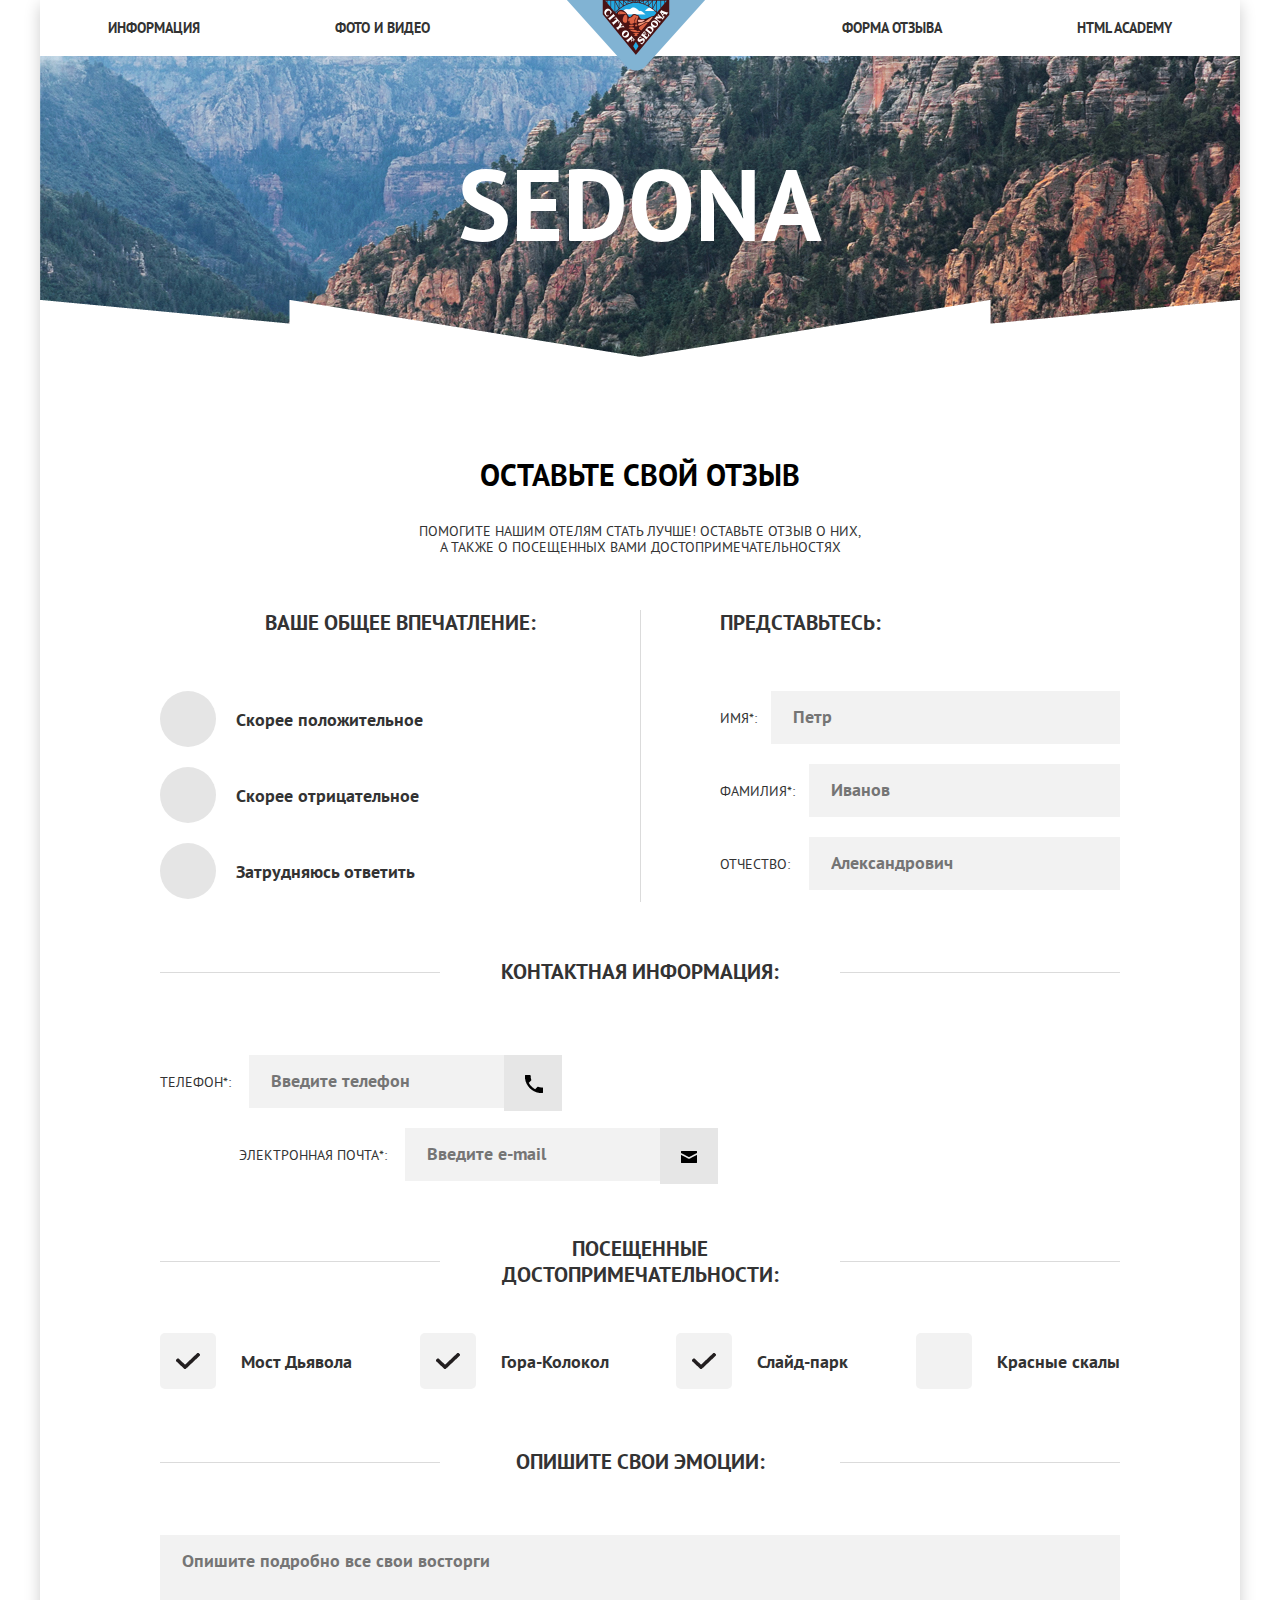
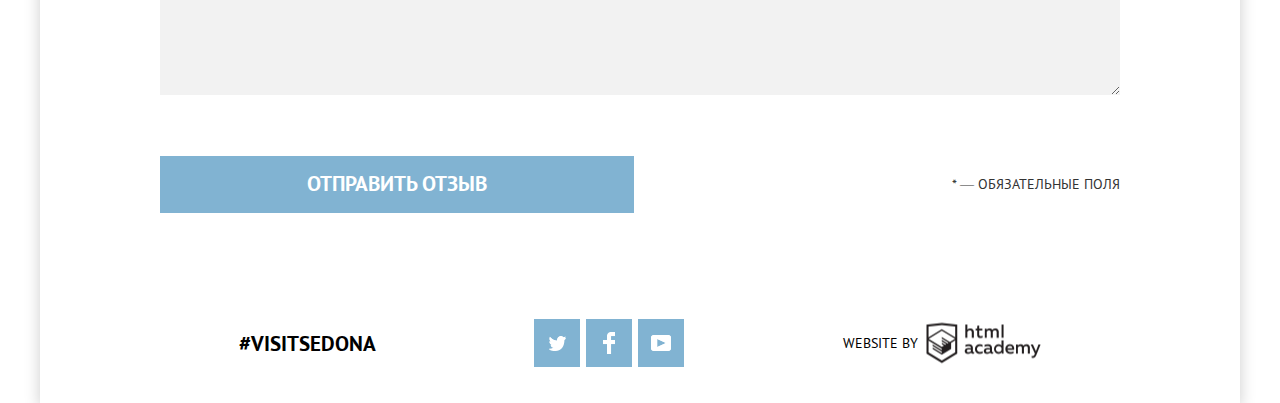
==== commit 1d50a81b: "Застилизовал сэкшен review" ====
--- a/form.html
+++ b/form.html
@@ -10,112 +10,134 @@
 </head>
 <body>
 <div class="container">
-    <header class="header header__change" style="background-image: url('images/header__bg.jpg');">
-        <div class="header__inner">
-            <div class="header__top">
-                <nav class="menu">
-                    <ul class="menu__list">
-                        <li class="menu__list-item"><a class="menu__list-link" href="#">Информация</a></li>
-                        <li><a class="menu__list-link" href="#">Фото и видео</a></li>
-                        <li class="menu__list-item logo"><a class="logo" href="#"><img src="images/logo.png" alt=""></a>
-                        </li>
-                        <li class="menu__list-item"><a class="menu__list-link" href="#">Форма отзыва</a></li>
-                        <li class="menu__list-item"><a class="menu__list-link" href="#">HTML academy</a></li>
+    <div class="content__wrapper">
+        <header class="header header__change" style="background-image: url('images/header__bg.jpg');">
+            <div class="header__inner">
+                <div class="header__top">
+                    <nav class="menu">
+                        <ul class="menu__list">
+                            <li class="menu__list-item"><a class="menu__list-link" href="#">Информация</a></li>
+                            <li><a class="menu__list-link" href="#">Фото и видео</a></li>
+                            <li class="menu__list-item logo"><a class="logo" href="#"><img src="images/logo.png" alt=""></a>
+                            </li>
+                            <li class="menu__list-item"><a class="menu__list-link" href="#">Форма отзыва</a></li>
+                            <li class="menu__list-item"><a class="menu__list-link" href="#">HTML academy</a></li>
+                        </ul>
+                    </nav>
+                </div>
+            </div>
+            <div class="header__bottom">
+                <h1 class="header__bottom-title title">Sedona</h1>
+            </div>
+        </header>
+        <div class="container__small">
+            <section class="review">
+                <div class="review__textarea">
+                    <h1 class="review__title title">Оставьте свой отзыв</h1>
+                    <p class="review__text">Помогите нашим отелям стать лучше! оставьте отзыв о них, а также о
+                        посещенных
+                        вами
+                        достопримечательностях</p>
+                </div>
+                <form class="review__form">
+                    <div class="review__items">
+                        <div class="review__item">
+                            <h3 class="review__item-title review__second-title">ВАше Общее впечатление:</h3>
+                            <label class="review__item-label">
+                                <input type="radio" class="review__input review__radio">
+                                Скорее положительное
+                            </label>
+                            <label class="review__item-label">
+                                <input type="radio" class="review__input review__radio">
+                                Скорее отрицательное
+                            </label>
+                            <label class="review__item-label">
+                                <input type="radio" class="review__input review__radio">
+                                Затрудняюсь ответить
+                            </label>
+                        </div>
+                        <div class="review__item">
+                            <h3 class="review__item-title review__second-title">Представьтесь:</h3>
+                            <div class="review__item-labels">
+                                <label class="review__item-label">
+                                    ИМЯ*:
+                                    <input type="text" class="review__input" placeholder="Петр">
+                                </label>
+                                <label class="review__item-label">
+                                    ФАМИЛИЯ*:
+                                    <input type="text" class="review__input" placeholder="Иванов">
+                                </label>
+                                <label class="review__item-label">
+                                    Отчество:
+                                    <input type="text" class="review__input" placeholder="Александрович">
+                                </label>
+                            </div>
+                        </div>
+                    </div>
+                    <div class="review__contacts review__lines">
+                        <h3 class="review__contacts-title review__second-title">Контактная информация:</h3>
+                        <div class="review__item-labels">
+                            <label class="review__item-label review__contacts-label">
+                                Телефон*:
+                                <input type="text" class="review__input review__contacts-input"
+                                       placeholder="Введите телефон">
+                            </label>
+                            <label class="review__item-label review__contacts-label">
+                                Электронная почта*:
+                                <input type="text" class="review__input review__contacts-input"
+                                       placeholder="Введите e-mail">
+                            </label>
+                        </div>
+                    </div>
+                    <div class="review__sights review__lines">
+                        <h3 class="review__sights-title review__second-title">посещенные <br>
+                            достопримечательности:</h3>
+                        <ul class="review__sights-list">
+                            <li class="review__sights-list__field"><label
+                                    class="review__sights-list__field-label"><input
+                                    class="review__sights-list__field-checkbox" type="checkbox" checked>Мост Дьявола</label>
+                            </li>
+                            <li class="review__sights-list__field"><label
+                                    class="review__sights-list__field-label"><input
+                                    class="review__sights-list__field-checkbox" type="checkbox" checked>Гора-Колокол</label>
+                            </li>
+                            <li class="review__sights-list__field"><label
+                                    class="review__sights-list__field-label"><input
+                                    class="review__sights-list__field-checkbox" type="checkbox" checked>Слайд-парк</label></li>
+                            <li class="review__sights-list__field"><label
+                                    class="review__sights-list__field-label"><input
+                                    class="review__sights-list__field-checkbox" type="checkbox">Красные скалы</label>
+                            </li>
+                        </ul>
+                    </div>
+                    <div class="review__emotions review__lines">
+                        <h3 class="review__emotions-title review__second-title">Опишите свои эмоции:</h3>
+                        <textarea class="review__input review__emotions-textzone"
+                                  placeholder="Опишите подробно все свои восторги "></textarea>
+                    </div>
+                    <a class="review__btn" href="#">ОТПРАВИТЬ ОТЗЫВ</a>
+                    <p class="review__description">* — обязательные поля</p>
+                </form>
+            </section>
+            <footer class="footer footer__min">
+                <div class="footer__inner">
+                    <a class="footer__link" href="#">#visitSEDONA</a>
+                    <ul class="footer__social">
+                        <li class="footer__social-item"><a class="footer__social-link" href="#"><img
+                                src="images/twitter__footer.png" alt=""></a></li>
+                        <li class="footer__social-item"><a class="footer__social-link" href="#"><img
+                                src="images/facebook__footer.png" alt=""></a></li>
+                        <li class="footer__social-item"><a class="footer__social-link" href="#"><img
+                                src="images/youtube__footer.png" alt=""></a></li>
                     </ul>
-                </nav>
-            </div>
+                    <div class="footer__by">
+                        <p class="footer__by-text">Website by</p>
+                        <a class="footer__by-link" href="#"></a>
+                    </div>
+                </div>
+            </footer>
         </div>
-        <div class="header__bottom">
-            <h1 class="header__bottom-title title">Sedona</h1>
-        </div>
-    </header>
-</div>
-<div class="container__small">
-    <section class="review">
-        <div class="review__textarea">
-            <h1 class="review__title title">Оставьте свой отзыв</h1>
-            <p class="review__title">Помогите нашим отелям стать лучше! оставьте отзыв о них, а также о посещенных вами достопримечательностях</p>
-        </div>
-        <div class="review__items">
-            <div class="review__item">
-                <h3 class="review__item-title review__second-title">ВАше Общее впечатление:</h3>
-                    <label class="review__item-label">
-                        <input type="radio" class="review__input review__radio">
-                        Скорее положительное
-                    </label>
-                    <label class="review__item-label">
-                        <input type="radio" class="review__input review__radio">
-                        Скорее отрицательное
-                    </label>
-                    <label class="review__item-label">
-                        <input type="radio" class="review__input review__radio">
-                        Затрудняюсь ответить
-                    </label>
-            </div>
-            <div class="review__item">
-                <h3 class="review__item-title review__second-title">Представьтесь:</h3>
-                <label class="review__item-label">
-                    ИМЯ*:
-                    <input type="text" class="review__input" placeholder="Петр">
-                </label>
-                <label class="review__item-label">
-                    ФАМИЛИЯ*:
-                    <input type="text" class="review__input" placeholder="Иванов">
-                </label>
-                <label class="review__item-label">
-                    Отчество:
-                    <input type="text" class="review__input" placeholder="Александрович">
-                </label>
-            </div>
-        </div>
-        <div class="review__contacts">
-            <h3 class="review__contacts-title review__second-title">Контактная информация:</h3>
-            <label class="review__item-label review__contacts-label">
-                Телефон*:
-                <input type="text" class="review__input review__contacts-input" placeholder="Введите телефон">
-            </label>
-            <label class="review__item-label review__contacts-label">
-                Электронная почта*:
-                <input type="text" class="review__input review__contacts-input" placeholder="Введите e-mail">
-            </label>
-        </div>
-        <div class="review__sights">
-            <h3 class="review__sightstitle review__second-title">Контактная информация:</h3>
-            <ul class="review__sights-list">
-                <li class="review__sights-list__field"><label class="review__sights-list__field-label"><input
-                        class="review__sights-list__field-checkbox" type="checkbox">Мост Дьявола</label></li>
-                <li class="review__sights-list__field"><label class="review__sights-list__field-label"><input
-                        class="review__sights-list__field-checkbox" type="checkbox">Гора-Колокол</label></li>
-                <li class="review__sights-list__field"><label class="review__sights-list__field-label"><input
-                        class="review__sights-list__field-checkbox" type="checkbox">Слайд-парк</label></li>
-                <li class="review__sights-list__field"><label class="review__sights-list__field-label"><input
-                        class="review__sights-list__field-checkbox" type="checkbox">Красные скалы</label></li>
-            </ul>
-        </div>
-        <div class="review__emotions">
-            <h3 class="review__emotions-title review__second-title">Опишите свои эмоции:</h3>
-            <textarea class="review__input review__emotions-textzone" placeholder="Опишите подробно все свои восторги "></textarea>
-        </div>
-        <button class="review__btn" type="submit">ОТПРАВИТЬ ОТЗЫВ</button>
-        <p class="review__description">* — обязательные поля</p>
-    </section>
-    <footer class="footer footer__min">
-        <div class="footer__inner">
-            <a class="footer__link" href="#">#visitSEDONA</a>
-            <ul class="footer__social">
-                <li class="footer__social-item"><a class="footer__social-link" href="#"><img
-                        src="images/twitter__footer.png" alt=""></a></li>
-                <li class="footer__social-item"><a class="footer__social-link" href="#"><img
-                        src="images/facebook__footer.png" alt=""></a></li>
-                <li class="footer__social-item"><a class="footer__social-link" href="#"><img
-                        src="images/youtube__footer.png" alt=""></a></li>
-            </ul>
-            <div class="footer__by">
-                <p class="footer__by-text">Website by</p>
-                <a class="footer__by-link" href="#"></a>
-            </div>
-        </div>
-    </footer>
+    </div>
 </div>
 <script src="js/main.min.js"></script>
 </body>
--- a/css/style.min.css
+++ b/css/style.min.css
@@ -1 +1 @@
-body,.irs--flat .irs-from,.irs--flat .irs-to,.irs--flat .irs-single{font-family:'PTSans Regular'}.title,.menu__list-link,.search-form__label,.search-form__btn,.footer__link,.hotels-search__top-title,.hotels-search__bottom-filter__title,.hotels-search__item-content__link{font-family:'PTSans Bold'}/*! normalize.css v8.0.1 | MIT License | github.com/necolas/normalize.css */html{line-height:1.15;-webkit-text-size-adjust:100%}body{margin:0}main{display:block}h1{font-size:2em;margin:0.67em 0}hr{-webkit-box-sizing:content-box;box-sizing:content-box;height:0;overflow:visible}pre{font-family:monospace, monospace;font-size:1em}a{background-color:transparent}abbr[title]{border-bottom:none;text-decoration:underline;-webkit-text-decoration:underline dotted;text-decoration:underline dotted}b,strong{font-weight:bolder}code,kbd,samp{font-family:monospace, monospace;font-size:1em}small{font-size:80%}sub,sup{font-size:75%;line-height:0;position:relative;vertical-align:baseline}sub{bottom:-0.25em}sup{top:-0.5em}img{border-style:none}button,input,optgroup,select,textarea{font-family:inherit;font-size:100%;line-height:1.15;margin:0}button,input{overflow:visible}button,select{text-transform:none}button,[type="button"],[type="reset"],[type="submit"]{-webkit-appearance:button}button::-moz-focus-inner,[type="button"]::-moz-focus-inner,[type="reset"]::-moz-focus-inner,[type="submit"]::-moz-focus-inner{border-style:none;padding:0}button:-moz-focusring,[type="button"]:-moz-focusring,[type="reset"]:-moz-focusring,[type="submit"]:-moz-focusring{outline:1px dotted ButtonText}fieldset{padding:0.35em 0.75em 0.625em}legend{-webkit-box-sizing:border-box;box-sizing:border-box;color:inherit;display:table;max-width:100%;padding:0;white-space:normal}progress{vertical-align:baseline}textarea{overflow:auto}[type="checkbox"],[type="radio"]{-webkit-box-sizing:border-box;box-sizing:border-box;padding:0}[type="number"]::-webkit-inner-spin-button,[type="number"]::-webkit-outer-spin-button{height:auto}[type="search"]{-webkit-appearance:textfield;outline-offset:-2px}[type="search"]::-webkit-search-decoration{-webkit-appearance:none}::-webkit-file-upload-button{-webkit-appearance:button;font:inherit}details{display:block}summary{display:list-item}template{display:none}[hidden]{display:none}.slick-slider{position:relative;display:block;-webkit-box-sizing:border-box;box-sizing:border-box;-webkit-user-select:none;-moz-user-select:none;-ms-user-select:none;user-select:none;-webkit-touch-callout:none;-khtml-user-select:none;-ms-touch-action:pan-y;touch-action:pan-y;-webkit-tap-highlight-color:transparent}.slick-list{position:relative;display:block;overflow:hidden;margin:0;padding:0}.slick-list:focus{outline:none}.slick-list.dragging{cursor:pointer;cursor:hand}.slick-slider .slick-track,.slick-slider .slick-list{-webkit-transform:translate3d(0, 0, 0);-ms-transform:translate3d(0, 0, 0);transform:translate3d(0, 0, 0)}.slick-track{position:relative;top:0;left:0;display:block;margin-left:auto;margin-right:auto}.slick-track:before,.slick-track:after{display:table;content:''}.slick-track:after{clear:both}.slick-loading .slick-track{visibility:hidden}.slick-slide{display:none;float:left;height:100%;min-height:1px}[dir='rtl'] .slick-slide{float:right}.slick-slide img{display:block}.slick-slide.slick-loading img{display:none}.slick-slide.dragging img{pointer-events:none}.slick-initialized .slick-slide{display:block}.slick-loading .slick-slide{visibility:hidden}.slick-vertical .slick-slide{display:block;height:auto;border:1px solid transparent}.slick-arrow.slick-hidden{display:none}.mfp-bg{top:0;left:0;width:100%;height:100%;z-index:1042;overflow:hidden;position:fixed;background:#0b0b0b;opacity:0.8}.mfp-wrap{top:0;left:0;width:100%;height:100%;z-index:1043;position:fixed;outline:none !important;-webkit-backface-visibility:hidden}.mfp-container{text-align:center;position:absolute;width:100%;height:100%;left:0;top:0;padding:0 8px;-webkit-box-sizing:border-box;box-sizing:border-box}.mfp-container:before{content:'';display:inline-block;height:100%;vertical-align:middle}.mfp-align-top .mfp-container:before{display:none}.mfp-content{position:relative;display:inline-block;vertical-align:middle;margin:0 auto;text-align:left;z-index:1045}.mfp-inline-holder .mfp-content,.mfp-ajax-holder .mfp-content{width:100%;cursor:auto}.mfp-ajax-cur{cursor:progress}.mfp-zoom-out-cur,.mfp-zoom-out-cur .mfp-image-holder .mfp-close{cursor:-webkit-zoom-out;cursor:zoom-out}.mfp-zoom{cursor:pointer;cursor:-webkit-zoom-in;cursor:zoom-in}.mfp-auto-cursor .mfp-content{cursor:auto}.mfp-close,.mfp-arrow,.mfp-preloader,.mfp-counter{-webkit-user-select:none;-moz-user-select:none;-ms-user-select:none;user-select:none}.mfp-loading.mfp-figure{display:none}.mfp-hide{display:none !important}.mfp-preloader{color:#CCC;position:absolute;top:50%;width:auto;text-align:center;margin-top:-0.8em;left:8px;right:8px;z-index:1044}.mfp-preloader a{color:#CCC}.mfp-preloader a:hover{color:#FFF}.mfp-s-ready .mfp-preloader{display:none}.mfp-s-error .mfp-content{display:none}button.mfp-close,button.mfp-arrow{overflow:visible;cursor:pointer;background:transparent;border:0;-webkit-appearance:none;display:block;outline:none;padding:0;z-index:1046;-webkit-box-shadow:none;box-shadow:none;-ms-touch-action:manipulation;touch-action:manipulation}button::-moz-focus-inner{padding:0;border:0}.mfp-close{width:44px;height:44px;line-height:44px;position:absolute;right:0;top:0;text-decoration:none;text-align:center;opacity:0.65;padding:0 0 18px 10px;color:#FFF;font-style:normal;font-size:28px;font-family:Arial, Baskerville, monospace}.mfp-close:hover,.mfp-close:focus{opacity:1}.mfp-close:active{top:1px}.mfp-close-btn-in .mfp-close{color:#333}.mfp-image-holder .mfp-close,.mfp-iframe-holder .mfp-close{color:#FFF;right:-6px;text-align:right;padding-right:6px;width:100%}.mfp-counter{position:absolute;top:0;right:0;color:#CCC;font-size:12px;line-height:18px;white-space:nowrap}.mfp-arrow{position:absolute;opacity:0.65;margin:0;top:50%;margin-top:-55px;padding:0;width:90px;height:110px;-webkit-tap-highlight-color:transparent}.mfp-arrow:active{margin-top:-54px}.mfp-arrow:hover,.mfp-arrow:focus{opacity:1}.mfp-arrow:before,.mfp-arrow:after{content:'';display:block;width:0;height:0;position:absolute;left:0;top:0;margin-top:35px;margin-left:35px;border:medium inset transparent}.mfp-arrow:after{border-top-width:13px;border-bottom-width:13px;top:8px}.mfp-arrow:before{border-top-width:21px;border-bottom-width:21px;opacity:0.7}.mfp-arrow-left{left:0}.mfp-arrow-left:after{border-right:17px solid #FFF;margin-left:31px}.mfp-arrow-left:before{margin-left:25px;border-right:27px solid #3F3F3F}.mfp-arrow-right{right:0}.mfp-arrow-right:after{border-left:17px solid #FFF;margin-left:39px}.mfp-arrow-right:before{border-left:27px solid #3F3F3F}.mfp-iframe-holder{padding-top:40px;padding-bottom:40px}.mfp-iframe-holder .mfp-content{line-height:0;width:100%;max-width:900px}.mfp-iframe-holder .mfp-close{top:-40px}.mfp-iframe-scaler{width:100%;height:0;overflow:hidden;padding-top:56.25%}.mfp-iframe-scaler iframe{position:absolute;display:block;top:0;left:0;width:100%;height:100%;-webkit-box-shadow:0 0 8px rgba(0,0,0,0.6);box-shadow:0 0 8px rgba(0,0,0,0.6);background:#000}img.mfp-img{width:auto;max-width:100%;height:auto;display:block;line-height:0;-webkit-box-sizing:border-box;box-sizing:border-box;padding:40px 0 40px;margin:0 auto}.mfp-figure{line-height:0}.mfp-figure:after{content:'';position:absolute;left:0;top:40px;bottom:40px;display:block;right:0;width:auto;height:auto;z-index:-1;-webkit-box-shadow:0 0 8px rgba(0,0,0,0.6);box-shadow:0 0 8px rgba(0,0,0,0.6);background:#444}.mfp-figure small{color:#BDBDBD;display:block;font-size:12px;line-height:14px}.mfp-figure figure{margin:0}.mfp-bottom-bar{margin-top:-36px;position:absolute;top:100%;left:0;width:100%;cursor:auto}.mfp-title{text-align:left;line-height:18px;color:#F3F3F3;word-wrap:break-word;padding-right:36px}.mfp-image-holder .mfp-content{max-width:100%}.mfp-gallery .mfp-image-holder .mfp-figure{cursor:pointer}@media screen and (max-width: 800px) and (orientation: landscape), screen and (max-height: 300px){.mfp-img-mobile .mfp-image-holder{padding-left:0;padding-right:0}.mfp-img-mobile img.mfp-img{padding:0}.mfp-img-mobile .mfp-figure:after{top:0;bottom:0}.mfp-img-mobile .mfp-figure small{display:inline;margin-left:5px}.mfp-img-mobile .mfp-bottom-bar{background:rgba(0,0,0,0.6);bottom:0;margin:0;top:auto;padding:3px 5px;position:fixed;-webkit-box-sizing:border-box;box-sizing:border-box}.mfp-img-mobile .mfp-bottom-bar:empty{padding:0}.mfp-img-mobile .mfp-counter{right:5px;top:3px}.mfp-img-mobile .mfp-close{top:0;right:0;width:35px;height:35px;line-height:35px;background:rgba(0,0,0,0.6);position:fixed;text-align:center;padding:0}}@media all and (max-width: 900px){.mfp-arrow{-webkit-transform:scale(0.75);-ms-transform:scale(0.75);transform:scale(0.75)}.mfp-arrow-left{-webkit-transform-origin:0;-ms-transform-origin:0;transform-origin:0}.mfp-arrow-right{-webkit-transform-origin:100%;-ms-transform-origin:100%;transform-origin:100%}.mfp-container{padding-left:6px;padding-right:6px}}/*!Ion.RangeSlider, 2.3.1, © Denis Ineshin, 2010 - 2019, IonDen.com, Build date: 2019-12-19 16:51:02*/.irs{position:relative;display:block;-webkit-touch-callout:none;-webkit-user-select:none;-moz-user-select:none;-ms-user-select:none;user-select:none;font-size:12px;font-family:Arial,sans-serif}.irs-line{position:relative;display:block;overflow:hidden;outline:none !important}.irs-bar{position:absolute;display:block;left:0;width:0}.irs-shadow{position:absolute;display:none;left:0;width:0}.irs-handle{position:absolute;display:block;-webkit-box-sizing:border-box;box-sizing:border-box;cursor:default;z-index:1}.irs-handle.type_last{z-index:2}.irs-min,.irs-max{position:absolute;display:block;cursor:default}.irs-min{left:0}.irs-max{right:0}.irs-from,.irs-to,.irs-single{position:absolute;display:block;top:0;left:0;cursor:default;white-space:nowrap}.irs-grid{position:absolute;display:none;bottom:0;left:0;width:100%;height:20px}.irs-with-grid .irs-grid{display:block}.irs-grid-pol{position:absolute;top:0;left:0;width:1px;height:8px;background:#000}.irs-grid-pol.small{height:4px}.irs-grid-text{position:absolute;bottom:0;left:0;white-space:nowrap;text-align:center;font-size:9px;line-height:9px;padding:0 3px;color:#000}.irs-disable-mask{position:absolute;display:block;top:0;left:-1%;width:102%;height:100%;cursor:default;background:rgba(0,0,0,0);z-index:2}.lt-ie9 .irs-disable-mask{background:#000;filter:alpha(opacity=0);cursor:not-allowed}.irs-disabled{opacity:.4}.irs-hidden-input{position:absolute !important;display:block !important;top:0 !important;left:0 !important;width:0 !important;height:0 !important;font-size:0 !important;line-height:0 !important;padding:0 !important;margin:0 !important;overflow:hidden;outline:none !important;z-index:-9999 !important;background:none !important;border-style:solid !important;border-color:transparent !important}.irs--flat{height:40px}.irs--flat.irs-with-grid{height:60px}.irs--flat .irs-line{top:25px;height:12px;background-color:#e1e4e9;border-radius:4px}.irs--flat .irs-bar{top:25px;height:12px;background-color:#ed5565}.irs--flat .irs-bar--single{border-radius:4px 0 0 4px}.irs--flat .irs-shadow{height:1px;bottom:16px;background-color:#e1e4e9}.irs--flat .irs-handle{top:22px;width:16px;height:18px;background-color:transparent}.irs--flat .irs-handle>i:first-child{position:absolute;display:block;top:0;left:50%;width:2px;height:100%;margin-left:-1px;background-color:#da4453}.irs--flat .irs-handle.state_hover>i:first-child,.irs--flat .irs-handle:hover>i:first-child{background-color:#a43540}.irs--flat .irs-min,.irs--flat .irs-max{top:0;padding:1px 3px;color:#999;font-size:10px;line-height:1.333;text-shadow:none;background-color:#e1e4e9;border-radius:4px}.irs--flat .irs-from,.irs--flat .irs-to,.irs--flat .irs-single{color:white;font-size:10px;line-height:1.333;text-shadow:none;padding:1px 5px;background-color:#ed5565;border-radius:4px}.irs--flat .irs-from:before,.irs--flat .irs-to:before,.irs--flat .irs-single:before{position:absolute;display:block;content:"";bottom:-6px;left:50%;width:0;height:0;margin-left:-3px;overflow:hidden;border:3px solid transparent;border-top-color:#ed5565}.irs--flat .irs-grid-pol{background-color:#e1e4e9}.irs--flat .irs-grid-text{color:#999}.irs--big{height:55px}.irs--big.irs-with-grid{height:70px}.irs--big .irs-line{top:33px;height:12px;background-color:white;background:-webkit-gradient(linear, left top, left bottom, color-stop(-50%, #ddd), color-stop(150%, white));background:-o-linear-gradient(top, #ddd -50%, white 150%);background:linear-gradient(to bottom, #ddd -50%, white 150%);border:1px solid #ccc;border-radius:12px}.irs--big .irs-bar{top:33px;height:12px;background-color:#92bce0;border:1px solid #428bca;background:-webkit-gradient(linear, left top, left bottom, from(#fff), color-stop(30%, #428bca), to(#b9d4ec));background:-o-linear-gradient(top, #fff 0%, #428bca 30%, #b9d4ec 100%);background:linear-gradient(to bottom, #fff 0%, #428bca 30%, #b9d4ec 100%);-webkit-box-shadow:inset 0 0 1px 1px rgba(255,255,255,0.5);box-shadow:inset 0 0 1px 1px rgba(255,255,255,0.5)}.irs--big .irs-bar--single{border-radius:12px 0 0 12px}.irs--big .irs-shadow{height:1px;bottom:16px;background-color:rgba(66,139,202,0.5)}.irs--big .irs-handle{top:25px;width:30px;height:30px;border:1px solid rgba(0,0,0,0.3);background-color:#cbcfd5;background:-webkit-gradient(linear, left top, left bottom, from(white), color-stop(30%, #B4B9BE), to(white));background:-o-linear-gradient(top, white 0%, #B4B9BE 30%, white 100%);background:linear-gradient(to bottom, white 0%, #B4B9BE 30%, white 100%);-webkit-box-shadow:1px 1px 2px rgba(0,0,0,0.2),inset 0 0 3px 1px white;box-shadow:1px 1px 2px rgba(0,0,0,0.2),inset 0 0 3px 1px white;border-radius:30px}.irs--big .irs-handle.state_hover,.irs--big .irs-handle:hover{border-color:rgba(0,0,0,0.45);background-color:#939ba7;background:-webkit-gradient(linear, left top, left bottom, from(white), color-stop(30%, #919BA5), to(white));background:-o-linear-gradient(top, white 0%, #919BA5 30%, white 100%);background:linear-gradient(to bottom, white 0%, #919BA5 30%, white 100%)}.irs--big .irs-min,.irs--big .irs-max{top:0;padding:1px 5px;color:white;text-shadow:none;background-color:#9f9f9f;border-radius:3px}.irs--big .irs-from,.irs--big .irs-to,.irs--big .irs-single{color:white;text-shadow:none;padding:1px 5px;background-color:#428bca;background:-webkit-gradient(linear, left top, left bottom, from(#428bca), to(#3071a9));background:-o-linear-gradient(top, #428bca 0%, #3071a9 100%);background:linear-gradient(to bottom, #428bca 0%, #3071a9 100%);border-radius:3px}.irs--big .irs-grid-pol{background-color:#428bca}.irs--big .irs-grid-text{color:#428bca}.irs--modern{height:55px}.irs--modern.irs-with-grid{height:55px}.irs--modern .irs-line{top:25px;height:5px;background-color:#d1d6e0;background:-webkit-gradient(linear, left top, left bottom, from(#e0e4ea), to(#d1d6e0));background:-o-linear-gradient(top, #e0e4ea 0%, #d1d6e0 100%);background:linear-gradient(to bottom, #e0e4ea 0%, #d1d6e0 100%);border:1px solid #a3adc1;border-bottom-width:0;border-radius:5px}.irs--modern .irs-bar{top:25px;height:5px;background:#20b426;background:-webkit-gradient(linear, left top, left bottom, from(#20b426), to(#18891d));background:-o-linear-gradient(top, #20b426 0%, #18891d 100%);background:linear-gradient(to bottom, #20b426 0%, #18891d 100%)}.irs--modern .irs-bar--single{border-radius:5px 0 0 5px}.irs--modern .irs-shadow{height:1px;bottom:21px;background-color:rgba(209,214,224,0.5)}.irs--modern .irs-handle{top:37px;width:12px;height:13px;border:1px solid #a3adc1;border-top-width:0;-webkit-box-shadow:1px 1px 1px rgba(0,0,0,0.1);box-shadow:1px 1px 1px rgba(0,0,0,0.1);border-radius:0 0 3px 3px}.irs--modern .irs-handle>i:nth-child(1){position:absolute;display:block;top:-4px;left:1px;width:6px;height:6px;border:1px solid #a3adc1;background:white;-webkit-transform:rotate(45deg);-ms-transform:rotate(45deg);transform:rotate(45deg)}.irs--modern .irs-handle>i:nth-child(2){position:absolute;display:block;-webkit-box-sizing:border-box;box-sizing:border-box;top:0;left:0;width:10px;height:12px;background:#e9e6e6;background:-webkit-gradient(linear, left top, left bottom, from(white), to(#e9e6e6));background:-o-linear-gradient(top, white 0%, #e9e6e6 100%);background:linear-gradient(to bottom, white 0%, #e9e6e6 100%);border-radius:0 0 3px 3px}.irs--modern .irs-handle>i:nth-child(3){position:absolute;display:block;-webkit-box-sizing:border-box;box-sizing:border-box;top:3px;left:3px;width:4px;height:5px;border-left:1px solid #a3adc1;border-right:1px solid #a3adc1}.irs--modern .irs-handle.state_hover,.irs--modern .irs-handle:hover{border-color:#7685a2;background:#c3c7cd;background:-webkit-gradient(linear, left top, left bottom, from(#fff), color-stop(30%, #919ba5), to(#fff));background:-o-linear-gradient(top, #fff 0%, #919ba5 30%, #fff 100%);background:linear-gradient(to bottom, #fff 0%, #919ba5 30%, #fff 100%)}.irs--modern .irs-handle.state_hover>i:nth-child(1),.irs--modern .irs-handle:hover>i:nth-child(1){border-color:#7685a2}.irs--modern .irs-handle.state_hover>i:nth-child(3),.irs--modern .irs-handle:hover>i:nth-child(3){border-color:#48536a}.irs--modern .irs-min,.irs--modern .irs-max{top:0;font-size:10px;line-height:1.333;text-shadow:none;padding:1px 5px;color:white;background-color:#d1d6e0;border-radius:5px}.irs--modern .irs-from,.irs--modern .irs-to,.irs--modern .irs-single{font-size:10px;line-height:1.333;text-shadow:none;padding:1px 5px;background-color:#20b426;color:white;border-radius:5px}.irs--modern .irs-from:before,.irs--modern .irs-to:before,.irs--modern .irs-single:before{position:absolute;display:block;content:"";bottom:-6px;left:50%;width:0;height:0;margin-left:-3px;overflow:hidden;border:3px solid transparent;border-top-color:#20b426}.irs--modern .irs-grid{height:25px}.irs--modern .irs-grid-pol{background-color:#dedede}.irs--modern .irs-grid-text{color:silver;font-size:13px}.irs--sharp{height:50px;font-size:12px;line-height:1}.irs--sharp.irs-with-grid{height:57px}.irs--sharp .irs-line{top:30px;height:2px;background-color:black;border-radius:2px}.irs--sharp .irs-bar{top:30px;height:2px;background-color:#ee22fa}.irs--sharp .irs-bar--single{border-radius:2px 0 0 2px}.irs--sharp .irs-shadow{height:1px;bottom:21px;background-color:rgba(0,0,0,0.5)}.irs--sharp .irs-handle{top:25px;width:10px;height:10px;background-color:#a804b2}.irs--sharp .irs-handle>i:first-child{position:absolute;display:block;top:100%;left:0;width:0;height:0;border:5px solid transparent;border-top-color:#a804b2}.irs--sharp .irs-handle.state_hover,.irs--sharp .irs-handle:hover{background-color:black}.irs--sharp .irs-handle.state_hover>i:first-child,.irs--sharp .irs-handle:hover>i:first-child{border-top-color:black}.irs--sharp .irs-min,.irs--sharp .irs-max{color:white;font-size:14px;line-height:1;top:0;padding:3px 4px;opacity:.4;background-color:#a804b2;border-radius:2px}.irs--sharp .irs-from,.irs--sharp .irs-to,.irs--sharp .irs-single{font-size:14px;line-height:1;text-shadow:none;padding:3px 4px;background-color:#a804b2;color:white;border-radius:2px}.irs--sharp .irs-from:before,.irs--sharp .irs-to:before,.irs--sharp .irs-single:before{position:absolute;display:block;content:"";bottom:-6px;left:50%;width:0;height:0;margin-left:-3px;overflow:hidden;border:3px solid transparent;border-top-color:#a804b2}.irs--sharp .irs-grid{height:25px}.irs--sharp .irs-grid-pol{background-color:#dedede}.irs--sharp .irs-grid-text{color:silver;font-size:13px}.irs--round{height:50px}.irs--round.irs-with-grid{height:65px}.irs--round .irs-line{top:36px;height:4px;background-color:#dee4ec;border-radius:4px}.irs--round .irs-bar{top:36px;height:4px;background-color:#006cfa}.irs--round .irs-bar--single{border-radius:4px 0 0 4px}.irs--round .irs-shadow{height:4px;bottom:21px;background-color:rgba(222,228,236,0.5)}.irs--round .irs-handle{top:26px;width:24px;height:24px;border:4px solid #006cfa;background-color:white;border-radius:24px;-webkit-box-shadow:0 1px 3px rgba(0,0,255,0.3);box-shadow:0 1px 3px rgba(0,0,255,0.3)}.irs--round .irs-handle.state_hover,.irs--round .irs-handle:hover{background-color:#f0f6ff}.irs--round .irs-min,.irs--round .irs-max{color:#333;font-size:14px;line-height:1;top:0;padding:3px 5px;background-color:rgba(0,0,0,0.1);border-radius:4px}.irs--round .irs-from,.irs--round .irs-to,.irs--round .irs-single{font-size:14px;line-height:1;text-shadow:none;padding:3px 5px;background-color:#006cfa;color:white;border-radius:4px}.irs--round .irs-from:before,.irs--round .irs-to:before,.irs--round .irs-single:before{position:absolute;display:block;content:"";bottom:-6px;left:50%;width:0;height:0;margin-left:-3px;overflow:hidden;border:3px solid transparent;border-top-color:#006cfa}.irs--round .irs-grid{height:25px}.irs--round .irs-grid-pol{background-color:#dedede}.irs--round .irs-grid-text{color:silver;font-size:13px}.irs--square{height:50px}.irs--square.irs-with-grid{height:60px}.irs--square .irs-line{top:31px;height:4px;background-color:#dedede}.irs--square .irs-bar{top:31px;height:4px;background-color:black}.irs--square .irs-shadow{height:2px;bottom:21px;background-color:#dedede}.irs--square .irs-handle{top:25px;width:16px;height:16px;border:3px solid black;background-color:white;-webkit-transform:rotate(45deg);-ms-transform:rotate(45deg);transform:rotate(45deg)}.irs--square .irs-handle.state_hover,.irs--square .irs-handle:hover{background-color:#f0f6ff}.irs--square .irs-min,.irs--square .irs-max{color:#333;font-size:14px;line-height:1;top:0;padding:3px 5px;background-color:rgba(0,0,0,0.1)}.irs--square .irs-from,.irs--square .irs-to,.irs--square .irs-single{font-size:14px;line-height:1;text-shadow:none;padding:3px 5px;background-color:black;color:white}.irs--square .irs-grid{height:25px}.irs--square .irs-grid-pol{background-color:#dedede}.irs--square .irs-grid-text{color:silver;font-size:11px}@font-face{font-family:'PTSans Regular';src:url("../fonts/ptsans.woff2") format("woff2"),url("../fonts/ptsans.woff") format("woff");font-weight:400;font-style:normal;font-display:swap}@font-face{font-family:'PTSans Bold';src:url("../fonts/ptsansbold.woff2") format("woff2"),url("../fonts/ptsansbold.woff") format("woff");font-weight:700;font-style:normal;font-display:swap}html{-webkit-box-sizing:border-box;box-sizing:border-box}*,*::before,*::after{-webkit-box-sizing:inherit;box-sizing:inherit}h1,h2,h3,h4,h5,h6{font-size:inherit;margin:0}ul,li{list-style:none;margin:0;padding:0}a{text-decoration:none;display:inline-block;color:inherit}body{text-transform:uppercase;font-size:14px;line-height:16px;color:#333333}.container{max-width:1230px;padding:0 15px;margin:0 auto}.container-content{margin:0 auto;max-width:1056px}.content__wrapper{-webkit-box-shadow:0 5px 15px rgba(0,1,1,0.2);box-shadow:0 5px 15px rgba(0,1,1,0.2)}.container__small{max-width:960px;margin:0 auto}.title{color:#000}.benefits__title{font-size:21px;line-height:24px}input[type="number"]{-moz-appearance:textfield}input[type="number"]::-webkit-outer-spin-button,input[type="number"]::-webkit-inner-spin-button{-webkit-appearance:none;margin:0}input[type=number]::-webkit-inner-spin-button,input[type=number]::-webkit-outer-spin-button{-webkit-appearance:none;margin:0}.mfp-bg{background:transparent}.mfp-close-btn-in .mfp-close{display:none}.mfp-content{top:96px;left:-8px}.header{background-size:cover;background-repeat:no-repeat;background-position:top center;position:relative}.header::before{position:absolute;content:"";background-image:url("../images/header__bg-before.png");width:1200px;height:57px;bottom:0}.header__top{background-color:#fff}.header__bottom{text-align:center;padding:75px 0 80px}.header__bottom-title{font-size:100px;line-height:106px;color:#fff;margin:20px 0}.header__min::before{display:none}.header.header__change{background-position:center center}.menu__list{display:-webkit-box;display:-ms-flexbox;display:flex;-ms-flex-pack:distribute;justify-content:space-around;-webkit-box-align:center;-ms-flex-align:center;align-items:center;height:56px}.menu__list-item.logo{-webkit-transform:translateY(9px);-ms-transform:translateY(9px);transform:translateY(9px)}.menu__list-link{font-size:14px;line-height:26px}.menu__list-item{-webkit-transition:all .3s;-o-transition:all .3s;transition:all .3s}.menu__list-item:hover{color:#81b3d2}.menu__list-item.menu__list-item--click{color:rgba(0,0,0,0.3)}.menu__list-item.menu__list-item--active{color:#766357}.benefits__wrapper{max-height:256px;height:100%}.benefits__top{padding:50px 0;text-align:center;max-width:510px;margin:0 auto}.benefits__phrase{margin-bottom:30px}.benefits__position{display:-webkit-box;display:-ms-flexbox;display:flex;text-align:center;-webkit-box-align:center;-ms-flex-align:center;align-items:center}.benefits__position-textarea{background-color:#81b3d2;color:#fff;padding:45px 50px 60px;max-width:400px;max-height:256px}.benefits__position-title.benefits__title{color:#fff}.benefits__position-img__wrapper{overflow:hidden;max-height:256px}.benefits__position-img{max-width:800px;width:100%;margin-top:-75px}.benefits__position-text{margin:26px 0}.benefits__items{display:-webkit-box;display:-ms-flexbox;display:flex;-webkit-box-pack:justify;-ms-flex-pack:justify;justify-content:space-between;text-align:center}.benefits__item{padding:60px 73px 75px}.benefits__item-title{margin:25px 0}.benefits__items-positions{background-color:#eeeeee}.benefits__items-positions .benefits__item{padding:45px 73px 40px}.benefits__items-positions .benefits__item-title{margin:0 0 25px}.benefits__items-positions .benefits__item-text{margin-bottom:25px}.search{position:relative}.search-top{padding-top:50px;text-align:center}.search-top__textarea{max-width:450px;margin:0 auto}.search-top__title{font-size:30px;line-height:35px;margin-bottom:25px}.search-top__text{margin-bottom:45px}.search-top__link{padding:29px 139px 31px;background-color:#766357;color:#fff;font-size:21px;line-height:24px;-webkit-transition:all .3s;-o-transition:all .3s;transition:all .3s}.search-top__link:hover{background-color:#604e43;-webkit-box-shadow:0 10px 20px rgba(0,1,1,0.25);box-shadow:0 10px 20px rgba(0,1,1,0.25)}.search-top__link.search-top__link--active{background-color:#503e33;color:rgba(255,255,255,0.3)}.search-bottom iframe{max-width:100%;width:100%;height:593px}.search-form{max-width:568px;margin:0 auto;background-color:#fff;padding:55px;-webkit-box-shadow:0 7px 15px rgba(0,1,1,0.15);box-shadow:0 7px 15px rgba(0,1,1,0.15)}.search-form__inner{display:-webkit-box;display:-ms-flexbox;display:flex;-ms-flex-wrap:wrap;flex-wrap:wrap;-webkit-box-pack:center;-ms-flex-pack:center;justify-content:center}.search-form__label{display:-webkit-box;display:-ms-flexbox;display:flex;-webkit-box-align:center;-ms-flex-align:center;align-items:center}.search-form__label:first-child .search-form__input{margin-left:23px}.search-form__label+.search-form__label{margin-top:30px}.search-form__input{width:346px;margin-left:20px;background-color:#f2f2f2;padding:11px 12px 12px;-webkit-transition:all .3s;-o-transition:all .3s;transition:all .3s;border:2px solid #f2f2f2}.search-form__input::-webkit-input-placeholder{text-transform:uppercase;font-size:14px;line-height:16px}.search-form__input::-moz-placeholder{text-transform:uppercase;font-size:14px;line-height:16px}.search-form__input:-ms-input-placeholder{text-transform:uppercase;font-size:14px;line-height:16px}.search-form__input::-ms-input-placeholder{text-transform:uppercase;font-size:14px;line-height:16px}.search-form__input::placeholder{text-transform:uppercase;font-size:14px;line-height:16px}.search-form__input:hover{background-color:#ebebeb;border:2px solid #ebebeb}.search-form__input:focus{background-color:#fff;border:2px solid #e5e5e5}.search-form__btn{padding:16px 210px 17px;border:none;margin-top:54px;background-color:#81b3d2;text-transform:uppercase;color:#fff;font-size:21px;line-height:26px;-webkit-transition:all .3s;-o-transition:all .3s;transition:all .3s;cursor:pointer}.search-form__btn:hover{background-color:#669ec0}.search-form__btn.search-form__btn--active{background-color:#5496bd;color:rgba(255,255,255,0.3)}.search-form__input-numerous{width:114px;padding:11px 51px 12px}.search-form__label:last-child .search-form__input-numerous{margin-right:100px}.search-form__label:nth-child(3){margin-right:50px}.search-form__label:nth-child(3) .search-form__input-numerous{margin-left:40px}.search-form__label:nth-child(4) .search-form__input-numerous{margin-left:30px}.search-form__label,.search-form__label{position:relative}.search-form__input-btn{position:absolute;background-color:transparent;border:none;right:9px;width:21px;height:22px;cursor:pointer}.search-form__input-btn::before{position:absolute;content:"";background-image:url("../images/popup-calendar.png");width:21px;height:22px;left:0;top:0}.search-form__input-btn:hover::before{background-image:url("../images/popup-calendar__hover.png")}.search-form__input-btn.search-form__input-btn--active::before{background-image:url("../images/popup-calendar__active.png")}.search-form__button{position:absolute;top:50%;-webkit-transform:translateY(-50%);-ms-transform:translateY(-50%);transform:translateY(-50%);cursor:pointer}.search-form__button:hover::before{bottom:3px;position:absolute;content:""}.search-form__button.search-form__button--active::before{position:absolute;content:"";bottom:3px}.search-form__up{right:14px}.search-form__up:hover::before{background-image:url("../images/plus-hover.png");width:11px;height:11px}.search-form__up.search-form__button--active::before{background-image:url("../images/plus-active.png");width:11px;height:11px}.search-form__down{right:89px;-webkit-transform:translateY(calc(-50% - 3px));-ms-transform:translateY(calc(-50% - 3px));transform:translateY(calc(-50% - 3px))}.search-form__down:hover::before{background-image:url("../images/minus-hover.png");width:12px;height:3px;left:0}.search-form__down.search-form__button--active::before{background-image:url("../images/minus-active.png");width:12px;height:3px}.footer{position:absolute;bottom:0;z-index:5;background-color:rgba(255,255,255,0.9);max-width:100%;width:100%;padding:36px 0}.footer__inner{display:-webkit-box;display:-ms-flexbox;display:flex;-ms-flex-pack:distribute;justify-content:space-around;-webkit-box-align:center;-ms-flex-align:center;align-items:center}.footer__link{font-size:21px;line-height:25px;color:#000}.footer__social{display:-webkit-box;display:-ms-flexbox;display:flex}.footer__social-item{background-color:#81b3d2;width:46px;height:48px;-webkit-transition:all .3s;-o-transition:all .3s;transition:all .3s}.footer__social-item:hover{background-color:#669ec0}.footer__social-item+.footer__social-item{margin-left:6px}.footer__social-item.footer__social-item--active{background-color:#5496bd}.footer__social-item.footer__social-item--active .footer__social-link{opacity:30%}.footer__social-link{width:100%;height:100%;display:-webkit-box;display:-ms-flexbox;display:flex;-webkit-box-align:center;-ms-flex-align:center;align-items:center;-webkit-box-pack:center;-ms-flex-pack:center;justify-content:center}.footer__by{display:-webkit-box;display:-ms-flexbox;display:flex;-webkit-box-align:center;-ms-flex-align:center;align-items:center}.footer__by-text{margin-right:8px;color:#000}.footer__by-link{width:115px;height:41px;position:relative}.footer__by-link::before{position:absolute;content:"";background-image:url("../images/footer__by.png");width:115px;height:41px;background-repeat:no-repeat;left:0;top:50%;-webkit-transform:translateY(-50%);-ms-transform:translateY(-50%);transform:translateY(-50%)}.footer__by-link:hover::before{background-image:url("../images/footer__by-hover.png")}.footer__by.footer__by--active .footer__by-link::before{background-image:url("../images/footer__by-active.png")}.footer__min{position:static}.hotels-search__top{background-image:url("../images/filter__hotels-bg.jpg");background-size:auto;background-repeat:no-repeat;background-position:top -60px center;padding:29px 0 31px;color:#fff}.hotels-search__top-inner{display:-webkit-box;display:-ms-flexbox;display:flex;-webkit-box-pack:justify;-ms-flex-pack:justify;justify-content:space-between}.hotels-search__top-left{display:-webkit-box;display:-ms-flexbox;display:flex;max-width:395px;width:100%;-webkit-box-pack:justify;-ms-flex-pack:justify;justify-content:space-between}.hotels-search__top-left .hotels-search__top-title{margin-bottom:25px}.hotels-search__top-title{font-size:16px;line-height:20px}.hotels-search__top-item__list-field+.hotels-search__top-item__list-field{margin-top:22px}.hotels-search__top-item__label{display:-webkit-box;display:-ms-flexbox;display:flex;-webkit-box-align:center;-ms-flex-align:center;align-items:center}.hotels-search__top-right .hotels-search__top-title{margin-bottom:40px;position:relative}.hotels-search__top-right .hotels-search__top-title::before,.hotels-search__top-right .hotels-search__top-title::after{position:absolute;content:"";width:317px;height:2px;background-color:#fff;left:0;border-radius:3px}.hotels-search__top-right .hotels-search__top-title::before{top:31px}.hotels-search__top-right .hotels-search__top-title::after{top:65px}.hotels-search__top-btn{position:relative;padding:8px 34px 9px;background-color:transparent;border:2px solid #fff;border-radius:3px;text-transform:uppercase;color:#fff;left:50%;-webkit-transform:translateX(-50%);-ms-transform:translateX(-50%);transform:translateX(-50%);top:19px;cursor:pointer;-webkit-transition:all .3s;-o-transition:all .3s;transition:all .3s}.hotels-search__top-btn::before{position:absolute;content:"";width:2px;height:22px;background-color:#fff;left:50%;top:-83px;-webkit-transform:translateX(-50%);-ms-transform:translateX(-50%);transform:translateX(-50%)}.hotels-search__top-btn:hover{color:#000;background-color:#fff}.hotels-search__bottom-filter{padding:26px 0 27px}.hotels-search__bottom-filter__inner{display:-webkit-box;display:-ms-flexbox;display:flex;-webkit-box-pack:justify;-ms-flex-pack:justify;justify-content:space-between}.hotels-search__bottom-filter__left{display:-webkit-box;display:-ms-flexbox;display:flex;max-width:528px;width:100%;-webkit-box-pack:justify;-ms-flex-pack:justify;justify-content:space-between;-webkit-box-align:center;-ms-flex-align:center;align-items:center}.hotels-search__bottom-filter__sort{display:-webkit-box;display:-ms-flexbox;display:flex;-webkit-box-align:center;-ms-flex-align:center;align-items:center;font-size:12px;line-height:16px}.hotels-search__bottom-filter__sort-list__item{display:inline-block}.hotels-search__bottom-filter__sort-list__item+.hotels-search__bottom-filter__sort-list__item{margin-left:31px}.hotels-search__bottom-filter__sort-title{margin-right:40px}.hotels-search__bottom-filter__title{font-size:21px;line-height:25px}.hotels-search__bottom-filter__sort-list__item .hotels-search__bottom-filter__sort-list__link{border-bottom:1px  solid #81b3d2;border-bottom-style:dotted;color:rgba(0,0,0,0.3);-webkit-transition:all .3s;-o-transition:all .3s;transition:all .3s}.hotels-search__bottom-filter__sort-list__item .hotels-search__bottom-filter__sort-list__link:hover{color:#81b3d2}.hotels-search__bottom-filter__sort-list__item.hotels-search__bottom-filter__sort-list__item--click .hotels-search__bottom-filter__sort-list__link{color:#000;border-bottom:1px  solid transparent}.hotels-search__bottom-filter__sort-list__item.hotels-search__bottom-filter__sort-list__item--active .hotels-search__bottom-filter__sort-list__link{color:#81b3d2;border-bottom:1px  solid transparent}.hotels-search__bottom-filter__arrow{position:relative}.hotels-search__bottom-filter__arrow:first-child::before{position:absolute;content:"";width:11px;height:10px;background-image:url("../images/icon-up-off.png")}.hotels-search__bottom-filter__arrow:first-child:hover::before{background-image:url("../images/icon-up-hover.png")}.hotels-search__bottom-filter__arrow:first-child.hotels-search__bottom-filter__arrow--active::before{background-image:url("../images/icon-up-on.png")}.hotels-search__bottom-filter__arrow:last-child::before{position:absolute;content:"";width:11px;height:10px;background-image:url("../images/icon-down-off.png")}.hotels-search__bottom-filter__arrow:last-child:hover::before{background-image:url("../images/icon-down-hover.png")}.hotels-search__bottom-filter__arrow:last-child.hotels-search__bottom-filter__arrow--active::before{background-image:url("../images/icon-down-on.png")}.hotels-search__bottom-filter__arrow+.hotels-search__bottom-filter__arrow{margin-left:12px}.hotels-search__line{position:relative}.hotels-search__line::before{position:absolute;content:"";height:1px;width:100%;background-color:#e5e5e5;bottom:0}.hotels-search__item-inner{display:-webkit-box;display:-ms-flexbox;display:flex;-webkit-box-pack:justify;-ms-flex-pack:justify;justify-content:space-between}.hotels-search__item-content{display:-webkit-box;display:-ms-flexbox;display:flex;max-width:425px;-webkit-box-pack:justify;-ms-flex-pack:justify;justify-content:space-between}.hotels-search__item{padding:30px 0 31px}.hotels-search__item-content__textarea{margin-left:30px}.hotels-search__item-content__fields{max-width:185px;width:100%;display:-webkit-box;display:-ms-flexbox;display:flex;-webkit-box-pack:justify;-ms-flex-pack:justify;justify-content:space-between}.hotels-search__item-content__title{font-size:21px;line-height:25px;-webkit-transition:all .3s;-o-transition:all .3s;transition:all .3s}.hotels-search__item-content__title:hover{color:#81b3d2}.hotels-search__item-content__title.hotels-search__item-content__title--active{color:rgba(0,0,0,0.3)}.hotels-search__item-content__field{margin-top:10px}.hotels-search__item-content__link{padding:5px 17px 6px;color:#fff;-webkit-transition:all .3s;-o-transition:all .3s;transition:all .3s}.hotels-search__item-content__link:first-child{background-color:#81b3d2}.hotels-search__item-content__link:first-child:hover{background-color:#669ec0}.hotels-search__item-content__link:first-child.hotels-search__item-content__link--active{background-color:#5496bd}.hotels-search__item-content__link:nth-child(2){background-color:#766357}.hotels-search__item-content__link:nth-child(2):hover{background-color:#604e43}.hotels-search__item-content__link:nth-child(2).hotels-search__item-content__link--active{background-color:#503e33}.hotels-search__item-content__link.hotels-search__item-content__link--active{color:rgba(255,255,255,0.3)}.hotels-search__item-content__link+.hotels-search__item-content__link{margin-left:3px}.star-list{display:-webkit-box;display:-ms-flexbox;display:flex;-webkit-box-pack:end;-ms-flex-pack:end;justify-content:flex-end}.star-list__item+.star-list__item{margin-left:6px}.star-list__field{margin-top:45px}.star-list__field-text{padding:5px 15px 6px;background-color:#f2f2f2;color:#666666;margin:0}.hotels-search__top-item__checkbox{display:none}.hotels-search__top-item__checkbox+label::before{content:"";display:inline-block;width:26px;height:23px;margin-right:16px;background-image:url("../images/checkbox-off.png");background-repeat:no-repeat;cursor:pointer}.hotels-search__top-item__checkbox:checked+label:before{background-image:url("../images/checkbox-on.png")}.hotels-search__top-item__checkbox:disabled+label:before{background-image:url("../images/checkbox-off__disabled.png")}.hotels-search__top-item__checkbox:checked:disabled+label:before{background-image:url("../images/checkbox-on__disabled.png")}.irs--flat .irs-line{width:317px;height:2px;background-color:rgba(255,255,255,0.3)}.irs--flat .irs-bar{height:2px;background-color:#fff}.irs--flat .irs-handle>i:first-child{width:20px;height:22px;border-radius:50%;background-color:#fff;-webkit-transition:all .3s;-o-transition:all .3s;transition:all .3s;cursor:pointer;top:calc(-50% + 3px)}.irs--flat .irs-handle>i:first-child::before{position:absolute;content:"";width:4px;height:4px;border-radius:50%;background-color:#ababab;left:50%;top:50%;-webkit-transform:translateX(-50%) translateY(-50%);-ms-transform:translateX(-50%) translateY(-50%);transform:translateX(-50%) translateY(-50%)}.irs--flat .irs-handle.state_hover>i:first-child,.irs--flat .irs-handle:hover>i:first-child{background-color:#fff;width:22px;height:24px}.irs--flat .irs-handle>i:first-child{margin-left:-10px}.irs--flat .irs-min,.irs--flat .irs-max{display:none}.irs-from,.irs-to{left:auto !important;top:-20px;visibility:visible !important}.irs--flat .irs-from{left:67px !important}.irs--flat .irs-from::before,.irs--flat .irs-from::after{position:absolute}.irs--flat .irs-from::before{content:"ОТ ";font-size:14px;line-height:16px;width:22px;height:15px;margin:0;left:-20px;top:1px;border:transparent}.irs--flat .irs-from::after{content:"";height:34px;width:2px;background-color:#fff;left:-67px;top:-8px}.irs--flat .irs-to{right:52px !important}.irs--flat .irs-to::before,.irs--flat .irs-to::after{position:absolute}.irs--flat .irs-to::before{content:"ДО ";font-size:14px;line-height:16px;width:22px;height:15px;margin:0;left:-20px;top:1px;border:transparent}.irs--flat .irs-to::after{content:"";height:34px;width:2px;background-color:#fff;right:-52px;top:-8px}.irs--flat .irs-from,.irs--flat .irs-to,.irs--flat .irs-single{color:white;font-size:14px;line-height:16px;text-shadow:none;padding:1px 5px;background-color:transparent;border-radius:0}.irs-single{display:none}.gallery__top{padding:105px 0 65px;text-align:center;max-width:440px;margin:0 auto}.gallery__top-title{font-size:30px;line-height:35px;margin-bottom:30px}.gallery__bottom-inner{display:-webkit-box;display:-ms-flexbox;display:flex;-ms-flex-wrap:wrap;flex-wrap:wrap}.gallery__bottom-item{position:relative}.gallery__bottom-item .gallery__bottom-item__img{width:100%;height:100%}.gallery__bottom-item__info{position:absolute;bottom:0;display:-webkit-box;display:-ms-flexbox;display:flex;width:100%;-webkit-box-pack:justify;-ms-flex-pack:justify;justify-content:space-between;color:#fff;padding:17px 30px 14px 20px;background-color:rgba(0,0,0,0.3);-webkit-box-align:center;-ms-flex-align:center;align-items:center}.gallery__bottom-item__info-left__title{color:#fff;margin-bottom:-5px}.gallery__bottom-item__info-like{padding-left:33px;position:relative;cursor:pointer}.gallery__bottom-item__info-like::before{position:absolute;content:"";left:0;background-image:url("../images/like-icon.png");width:23px;height:21px;top:10px}.gallery__bottom-item__info-left__text{text-transform:none}.video{text-align:center;padding:65px 0 85px}.video__title{font-size:30px;line-height:35px;margin-bottom:30px}.video__textarea{max-width:420px;margin:0 auto;margin-bottom:70px}.video__watch{position:relative;max-width:800px;margin:0 auto}.video__watch-info{position:absolute;background-color:rgba(0,0,0,0.6);right:0;left:0;bottom:2px;display:-webkit-box;display:-ms-flexbox;display:flex;-webkit-box-pack:justify;-ms-flex-pack:justify;justify-content:space-between;padding:36px 42px 37px 35px;-webkit-box-align:center;-ms-flex-align:center;align-items:center}.video__watch-info__timeline{max-width:540px;width:100%;height:3px;background-color:rgba(255,255,255,0.2);position:relative}.video__watch-info__timeline::before{position:absolute;content:"";width:9px;height:9px;background-color:#fff;border-radius:50%;top:-3px;left:113px}.video__watch-info__fullscreen{margin-left:31px}.video__cursor{cursor:pointer}
+body,.irs--flat .irs-from,.irs--flat .irs-to,.irs--flat .irs-single{font-family:'PTSans Regular'}.review .review__input::-webkit-input-placeholder{font-family:'PTSans Bold'}.review .review__input::-moz-placeholder{font-family:'PTSans Bold'}.review .review__input:-ms-input-placeholder{font-family:'PTSans Bold'}.review .review__input::-ms-input-placeholder{font-family:'PTSans Bold'}.title,.menu__list-link,.search-form__label,.search-form__btn,.footer__link,.hotels-search__top-title,.hotels-search__bottom-filter__title,.hotels-search__item-content__link,.review__item:first-child .review__item-label,.review .review__input,.review .review__input::placeholder,.review__second-title,.review__sights-list__field-label,.review__btn{font-family:'PTSans Bold'}/*! normalize.css v8.0.1 | MIT License | github.com/necolas/normalize.css */html{line-height:1.15;-webkit-text-size-adjust:100%}body{margin:0}main{display:block}h1{font-size:2em;margin:0.67em 0}hr{-webkit-box-sizing:content-box;box-sizing:content-box;height:0;overflow:visible}pre{font-family:monospace, monospace;font-size:1em}a{background-color:transparent}abbr[title]{border-bottom:none;text-decoration:underline;-webkit-text-decoration:underline dotted;text-decoration:underline dotted}b,strong{font-weight:bolder}code,kbd,samp{font-family:monospace, monospace;font-size:1em}small{font-size:80%}sub,sup{font-size:75%;line-height:0;position:relative;vertical-align:baseline}sub{bottom:-0.25em}sup{top:-0.5em}img{border-style:none}button,input,optgroup,select,textarea{font-family:inherit;font-size:100%;line-height:1.15;margin:0}button,input{overflow:visible}button,select{text-transform:none}button,[type="button"],[type="reset"],[type="submit"]{-webkit-appearance:button}button::-moz-focus-inner,[type="button"]::-moz-focus-inner,[type="reset"]::-moz-focus-inner,[type="submit"]::-moz-focus-inner{border-style:none;padding:0}button:-moz-focusring,[type="button"]:-moz-focusring,[type="reset"]:-moz-focusring,[type="submit"]:-moz-focusring{outline:1px dotted ButtonText}fieldset{padding:0.35em 0.75em 0.625em}legend{-webkit-box-sizing:border-box;box-sizing:border-box;color:inherit;display:table;max-width:100%;padding:0;white-space:normal}progress{vertical-align:baseline}textarea{overflow:auto}[type="checkbox"],[type="radio"]{-webkit-box-sizing:border-box;box-sizing:border-box;padding:0}[type="number"]::-webkit-inner-spin-button,[type="number"]::-webkit-outer-spin-button{height:auto}[type="search"]{-webkit-appearance:textfield;outline-offset:-2px}[type="search"]::-webkit-search-decoration{-webkit-appearance:none}::-webkit-file-upload-button{-webkit-appearance:button;font:inherit}details{display:block}summary{display:list-item}template{display:none}[hidden]{display:none}.slick-slider{position:relative;display:block;-webkit-box-sizing:border-box;box-sizing:border-box;-webkit-user-select:none;-moz-user-select:none;-ms-user-select:none;user-select:none;-webkit-touch-callout:none;-khtml-user-select:none;-ms-touch-action:pan-y;touch-action:pan-y;-webkit-tap-highlight-color:transparent}.slick-list{position:relative;display:block;overflow:hidden;margin:0;padding:0}.slick-list:focus{outline:none}.slick-list.dragging{cursor:pointer;cursor:hand}.slick-slider .slick-track,.slick-slider .slick-list{-webkit-transform:translate3d(0, 0, 0);-ms-transform:translate3d(0, 0, 0);transform:translate3d(0, 0, 0)}.slick-track{position:relative;top:0;left:0;display:block;margin-left:auto;margin-right:auto}.slick-track:before,.slick-track:after{display:table;content:''}.slick-track:after{clear:both}.slick-loading .slick-track{visibility:hidden}.slick-slide{display:none;float:left;height:100%;min-height:1px}[dir='rtl'] .slick-slide{float:right}.slick-slide img{display:block}.slick-slide.slick-loading img{display:none}.slick-slide.dragging img{pointer-events:none}.slick-initialized .slick-slide{display:block}.slick-loading .slick-slide{visibility:hidden}.slick-vertical .slick-slide{display:block;height:auto;border:1px solid transparent}.slick-arrow.slick-hidden{display:none}.mfp-bg{top:0;left:0;width:100%;height:100%;z-index:1042;overflow:hidden;position:fixed;background:#0b0b0b;opacity:0.8}.mfp-wrap{top:0;left:0;width:100%;height:100%;z-index:1043;position:fixed;outline:none !important;-webkit-backface-visibility:hidden}.mfp-container{text-align:center;position:absolute;width:100%;height:100%;left:0;top:0;padding:0 8px;-webkit-box-sizing:border-box;box-sizing:border-box}.mfp-container:before{content:'';display:inline-block;height:100%;vertical-align:middle}.mfp-align-top .mfp-container:before{display:none}.mfp-content{position:relative;display:inline-block;vertical-align:middle;margin:0 auto;text-align:left;z-index:1045}.mfp-inline-holder .mfp-content,.mfp-ajax-holder .mfp-content{width:100%;cursor:auto}.mfp-ajax-cur{cursor:progress}.mfp-zoom-out-cur,.mfp-zoom-out-cur .mfp-image-holder .mfp-close{cursor:-webkit-zoom-out;cursor:zoom-out}.mfp-zoom{cursor:pointer;cursor:-webkit-zoom-in;cursor:zoom-in}.mfp-auto-cursor .mfp-content{cursor:auto}.mfp-close,.mfp-arrow,.mfp-preloader,.mfp-counter{-webkit-user-select:none;-moz-user-select:none;-ms-user-select:none;user-select:none}.mfp-loading.mfp-figure{display:none}.mfp-hide{display:none !important}.mfp-preloader{color:#CCC;position:absolute;top:50%;width:auto;text-align:center;margin-top:-0.8em;left:8px;right:8px;z-index:1044}.mfp-preloader a{color:#CCC}.mfp-preloader a:hover{color:#FFF}.mfp-s-ready .mfp-preloader{display:none}.mfp-s-error .mfp-content{display:none}button.mfp-close,button.mfp-arrow{overflow:visible;cursor:pointer;background:transparent;border:0;-webkit-appearance:none;display:block;outline:none;padding:0;z-index:1046;-webkit-box-shadow:none;box-shadow:none;-ms-touch-action:manipulation;touch-action:manipulation}button::-moz-focus-inner{padding:0;border:0}.mfp-close{width:44px;height:44px;line-height:44px;position:absolute;right:0;top:0;text-decoration:none;text-align:center;opacity:0.65;padding:0 0 18px 10px;color:#FFF;font-style:normal;font-size:28px;font-family:Arial, Baskerville, monospace}.mfp-close:hover,.mfp-close:focus{opacity:1}.mfp-close:active{top:1px}.mfp-close-btn-in .mfp-close{color:#333}.mfp-image-holder .mfp-close,.mfp-iframe-holder .mfp-close{color:#FFF;right:-6px;text-align:right;padding-right:6px;width:100%}.mfp-counter{position:absolute;top:0;right:0;color:#CCC;font-size:12px;line-height:18px;white-space:nowrap}.mfp-arrow{position:absolute;opacity:0.65;margin:0;top:50%;margin-top:-55px;padding:0;width:90px;height:110px;-webkit-tap-highlight-color:transparent}.mfp-arrow:active{margin-top:-54px}.mfp-arrow:hover,.mfp-arrow:focus{opacity:1}.mfp-arrow:before,.mfp-arrow:after{content:'';display:block;width:0;height:0;position:absolute;left:0;top:0;margin-top:35px;margin-left:35px;border:medium inset transparent}.mfp-arrow:after{border-top-width:13px;border-bottom-width:13px;top:8px}.mfp-arrow:before{border-top-width:21px;border-bottom-width:21px;opacity:0.7}.mfp-arrow-left{left:0}.mfp-arrow-left:after{border-right:17px solid #FFF;margin-left:31px}.mfp-arrow-left:before{margin-left:25px;border-right:27px solid #3F3F3F}.mfp-arrow-right{right:0}.mfp-arrow-right:after{border-left:17px solid #FFF;margin-left:39px}.mfp-arrow-right:before{border-left:27px solid #3F3F3F}.mfp-iframe-holder{padding-top:40px;padding-bottom:40px}.mfp-iframe-holder .mfp-content{line-height:0;width:100%;max-width:900px}.mfp-iframe-holder .mfp-close{top:-40px}.mfp-iframe-scaler{width:100%;height:0;overflow:hidden;padding-top:56.25%}.mfp-iframe-scaler iframe{position:absolute;display:block;top:0;left:0;width:100%;height:100%;-webkit-box-shadow:0 0 8px rgba(0,0,0,0.6);box-shadow:0 0 8px rgba(0,0,0,0.6);background:#000}img.mfp-img{width:auto;max-width:100%;height:auto;display:block;line-height:0;-webkit-box-sizing:border-box;box-sizing:border-box;padding:40px 0 40px;margin:0 auto}.mfp-figure{line-height:0}.mfp-figure:after{content:'';position:absolute;left:0;top:40px;bottom:40px;display:block;right:0;width:auto;height:auto;z-index:-1;-webkit-box-shadow:0 0 8px rgba(0,0,0,0.6);box-shadow:0 0 8px rgba(0,0,0,0.6);background:#444}.mfp-figure small{color:#BDBDBD;display:block;font-size:12px;line-height:14px}.mfp-figure figure{margin:0}.mfp-bottom-bar{margin-top:-36px;position:absolute;top:100%;left:0;width:100%;cursor:auto}.mfp-title{text-align:left;line-height:18px;color:#F3F3F3;word-wrap:break-word;padding-right:36px}.mfp-image-holder .mfp-content{max-width:100%}.mfp-gallery .mfp-image-holder .mfp-figure{cursor:pointer}@media screen and (max-width: 800px) and (orientation: landscape), screen and (max-height: 300px){.mfp-img-mobile .mfp-image-holder{padding-left:0;padding-right:0}.mfp-img-mobile img.mfp-img{padding:0}.mfp-img-mobile .mfp-figure:after{top:0;bottom:0}.mfp-img-mobile .mfp-figure small{display:inline;margin-left:5px}.mfp-img-mobile .mfp-bottom-bar{background:rgba(0,0,0,0.6);bottom:0;margin:0;top:auto;padding:3px 5px;position:fixed;-webkit-box-sizing:border-box;box-sizing:border-box}.mfp-img-mobile .mfp-bottom-bar:empty{padding:0}.mfp-img-mobile .mfp-counter{right:5px;top:3px}.mfp-img-mobile .mfp-close{top:0;right:0;width:35px;height:35px;line-height:35px;background:rgba(0,0,0,0.6);position:fixed;text-align:center;padding:0}}@media all and (max-width: 900px){.mfp-arrow{-webkit-transform:scale(0.75);-ms-transform:scale(0.75);transform:scale(0.75)}.mfp-arrow-left{-webkit-transform-origin:0;-ms-transform-origin:0;transform-origin:0}.mfp-arrow-right{-webkit-transform-origin:100%;-ms-transform-origin:100%;transform-origin:100%}.mfp-container{padding-left:6px;padding-right:6px}}/*!Ion.RangeSlider, 2.3.1, © Denis Ineshin, 2010 - 2019, IonDen.com, Build date: 2019-12-19 16:51:02*/.irs{position:relative;display:block;-webkit-touch-callout:none;-webkit-user-select:none;-moz-user-select:none;-ms-user-select:none;user-select:none;font-size:12px;font-family:Arial,sans-serif}.irs-line{position:relative;display:block;overflow:hidden;outline:none !important}.irs-bar{position:absolute;display:block;left:0;width:0}.irs-shadow{position:absolute;display:none;left:0;width:0}.irs-handle{position:absolute;display:block;-webkit-box-sizing:border-box;box-sizing:border-box;cursor:default;z-index:1}.irs-handle.type_last{z-index:2}.irs-min,.irs-max{position:absolute;display:block;cursor:default}.irs-min{left:0}.irs-max{right:0}.irs-from,.irs-to,.irs-single{position:absolute;display:block;top:0;left:0;cursor:default;white-space:nowrap}.irs-grid{position:absolute;display:none;bottom:0;left:0;width:100%;height:20px}.irs-with-grid .irs-grid{display:block}.irs-grid-pol{position:absolute;top:0;left:0;width:1px;height:8px;background:#000}.irs-grid-pol.small{height:4px}.irs-grid-text{position:absolute;bottom:0;left:0;white-space:nowrap;text-align:center;font-size:9px;line-height:9px;padding:0 3px;color:#000}.irs-disable-mask{position:absolute;display:block;top:0;left:-1%;width:102%;height:100%;cursor:default;background:rgba(0,0,0,0);z-index:2}.lt-ie9 .irs-disable-mask{background:#000;filter:alpha(opacity=0);cursor:not-allowed}.irs-disabled{opacity:.4}.irs-hidden-input{position:absolute !important;display:block !important;top:0 !important;left:0 !important;width:0 !important;height:0 !important;font-size:0 !important;line-height:0 !important;padding:0 !important;margin:0 !important;overflow:hidden;outline:none !important;z-index:-9999 !important;background:none !important;border-style:solid !important;border-color:transparent !important}.irs--flat{height:40px}.irs--flat.irs-with-grid{height:60px}.irs--flat .irs-line{top:25px;height:12px;background-color:#e1e4e9;border-radius:4px}.irs--flat .irs-bar{top:25px;height:12px;background-color:#ed5565}.irs--flat .irs-bar--single{border-radius:4px 0 0 4px}.irs--flat .irs-shadow{height:1px;bottom:16px;background-color:#e1e4e9}.irs--flat .irs-handle{top:22px;width:16px;height:18px;background-color:transparent}.irs--flat .irs-handle>i:first-child{position:absolute;display:block;top:0;left:50%;width:2px;height:100%;margin-left:-1px;background-color:#da4453}.irs--flat .irs-handle.state_hover>i:first-child,.irs--flat .irs-handle:hover>i:first-child{background-color:#a43540}.irs--flat .irs-min,.irs--flat .irs-max{top:0;padding:1px 3px;color:#999;font-size:10px;line-height:1.333;text-shadow:none;background-color:#e1e4e9;border-radius:4px}.irs--flat .irs-from,.irs--flat .irs-to,.irs--flat .irs-single{color:white;font-size:10px;line-height:1.333;text-shadow:none;padding:1px 5px;background-color:#ed5565;border-radius:4px}.irs--flat .irs-from:before,.irs--flat .irs-to:before,.irs--flat .irs-single:before{position:absolute;display:block;content:"";bottom:-6px;left:50%;width:0;height:0;margin-left:-3px;overflow:hidden;border:3px solid transparent;border-top-color:#ed5565}.irs--flat .irs-grid-pol{background-color:#e1e4e9}.irs--flat .irs-grid-text{color:#999}.irs--big{height:55px}.irs--big.irs-with-grid{height:70px}.irs--big .irs-line{top:33px;height:12px;background-color:white;background:-webkit-gradient(linear, left top, left bottom, color-stop(-50%, #ddd), color-stop(150%, white));background:-o-linear-gradient(top, #ddd -50%, white 150%);background:linear-gradient(to bottom, #ddd -50%, white 150%);border:1px solid #ccc;border-radius:12px}.irs--big .irs-bar{top:33px;height:12px;background-color:#92bce0;border:1px solid #428bca;background:-webkit-gradient(linear, left top, left bottom, from(#fff), color-stop(30%, #428bca), to(#b9d4ec));background:-o-linear-gradient(top, #fff 0%, #428bca 30%, #b9d4ec 100%);background:linear-gradient(to bottom, #fff 0%, #428bca 30%, #b9d4ec 100%);-webkit-box-shadow:inset 0 0 1px 1px rgba(255,255,255,0.5);box-shadow:inset 0 0 1px 1px rgba(255,255,255,0.5)}.irs--big .irs-bar--single{border-radius:12px 0 0 12px}.irs--big .irs-shadow{height:1px;bottom:16px;background-color:rgba(66,139,202,0.5)}.irs--big .irs-handle{top:25px;width:30px;height:30px;border:1px solid rgba(0,0,0,0.3);background-color:#cbcfd5;background:-webkit-gradient(linear, left top, left bottom, from(white), color-stop(30%, #B4B9BE), to(white));background:-o-linear-gradient(top, white 0%, #B4B9BE 30%, white 100%);background:linear-gradient(to bottom, white 0%, #B4B9BE 30%, white 100%);-webkit-box-shadow:1px 1px 2px rgba(0,0,0,0.2),inset 0 0 3px 1px white;box-shadow:1px 1px 2px rgba(0,0,0,0.2),inset 0 0 3px 1px white;border-radius:30px}.irs--big .irs-handle.state_hover,.irs--big .irs-handle:hover{border-color:rgba(0,0,0,0.45);background-color:#939ba7;background:-webkit-gradient(linear, left top, left bottom, from(white), color-stop(30%, #919BA5), to(white));background:-o-linear-gradient(top, white 0%, #919BA5 30%, white 100%);background:linear-gradient(to bottom, white 0%, #919BA5 30%, white 100%)}.irs--big .irs-min,.irs--big .irs-max{top:0;padding:1px 5px;color:white;text-shadow:none;background-color:#9f9f9f;border-radius:3px}.irs--big .irs-from,.irs--big .irs-to,.irs--big .irs-single{color:white;text-shadow:none;padding:1px 5px;background-color:#428bca;background:-webkit-gradient(linear, left top, left bottom, from(#428bca), to(#3071a9));background:-o-linear-gradient(top, #428bca 0%, #3071a9 100%);background:linear-gradient(to bottom, #428bca 0%, #3071a9 100%);border-radius:3px}.irs--big .irs-grid-pol{background-color:#428bca}.irs--big .irs-grid-text{color:#428bca}.irs--modern{height:55px}.irs--modern.irs-with-grid{height:55px}.irs--modern .irs-line{top:25px;height:5px;background-color:#d1d6e0;background:-webkit-gradient(linear, left top, left bottom, from(#e0e4ea), to(#d1d6e0));background:-o-linear-gradient(top, #e0e4ea 0%, #d1d6e0 100%);background:linear-gradient(to bottom, #e0e4ea 0%, #d1d6e0 100%);border:1px solid #a3adc1;border-bottom-width:0;border-radius:5px}.irs--modern .irs-bar{top:25px;height:5px;background:#20b426;background:-webkit-gradient(linear, left top, left bottom, from(#20b426), to(#18891d));background:-o-linear-gradient(top, #20b426 0%, #18891d 100%);background:linear-gradient(to bottom, #20b426 0%, #18891d 100%)}.irs--modern .irs-bar--single{border-radius:5px 0 0 5px}.irs--modern .irs-shadow{height:1px;bottom:21px;background-color:rgba(209,214,224,0.5)}.irs--modern .irs-handle{top:37px;width:12px;height:13px;border:1px solid #a3adc1;border-top-width:0;-webkit-box-shadow:1px 1px 1px rgba(0,0,0,0.1);box-shadow:1px 1px 1px rgba(0,0,0,0.1);border-radius:0 0 3px 3px}.irs--modern .irs-handle>i:nth-child(1){position:absolute;display:block;top:-4px;left:1px;width:6px;height:6px;border:1px solid #a3adc1;background:white;-webkit-transform:rotate(45deg);-ms-transform:rotate(45deg);transform:rotate(45deg)}.irs--modern .irs-handle>i:nth-child(2){position:absolute;display:block;-webkit-box-sizing:border-box;box-sizing:border-box;top:0;left:0;width:10px;height:12px;background:#e9e6e6;background:-webkit-gradient(linear, left top, left bottom, from(white), to(#e9e6e6));background:-o-linear-gradient(top, white 0%, #e9e6e6 100%);background:linear-gradient(to bottom, white 0%, #e9e6e6 100%);border-radius:0 0 3px 3px}.irs--modern .irs-handle>i:nth-child(3){position:absolute;display:block;-webkit-box-sizing:border-box;box-sizing:border-box;top:3px;left:3px;width:4px;height:5px;border-left:1px solid #a3adc1;border-right:1px solid #a3adc1}.irs--modern .irs-handle.state_hover,.irs--modern .irs-handle:hover{border-color:#7685a2;background:#c3c7cd;background:-webkit-gradient(linear, left top, left bottom, from(#fff), color-stop(30%, #919ba5), to(#fff));background:-o-linear-gradient(top, #fff 0%, #919ba5 30%, #fff 100%);background:linear-gradient(to bottom, #fff 0%, #919ba5 30%, #fff 100%)}.irs--modern .irs-handle.state_hover>i:nth-child(1),.irs--modern .irs-handle:hover>i:nth-child(1){border-color:#7685a2}.irs--modern .irs-handle.state_hover>i:nth-child(3),.irs--modern .irs-handle:hover>i:nth-child(3){border-color:#48536a}.irs--modern .irs-min,.irs--modern .irs-max{top:0;font-size:10px;line-height:1.333;text-shadow:none;padding:1px 5px;color:white;background-color:#d1d6e0;border-radius:5px}.irs--modern .irs-from,.irs--modern .irs-to,.irs--modern .irs-single{font-size:10px;line-height:1.333;text-shadow:none;padding:1px 5px;background-color:#20b426;color:white;border-radius:5px}.irs--modern .irs-from:before,.irs--modern .irs-to:before,.irs--modern .irs-single:before{position:absolute;display:block;content:"";bottom:-6px;left:50%;width:0;height:0;margin-left:-3px;overflow:hidden;border:3px solid transparent;border-top-color:#20b426}.irs--modern .irs-grid{height:25px}.irs--modern .irs-grid-pol{background-color:#dedede}.irs--modern .irs-grid-text{color:silver;font-size:13px}.irs--sharp{height:50px;font-size:12px;line-height:1}.irs--sharp.irs-with-grid{height:57px}.irs--sharp .irs-line{top:30px;height:2px;background-color:black;border-radius:2px}.irs--sharp .irs-bar{top:30px;height:2px;background-color:#ee22fa}.irs--sharp .irs-bar--single{border-radius:2px 0 0 2px}.irs--sharp .irs-shadow{height:1px;bottom:21px;background-color:rgba(0,0,0,0.5)}.irs--sharp .irs-handle{top:25px;width:10px;height:10px;background-color:#a804b2}.irs--sharp .irs-handle>i:first-child{position:absolute;display:block;top:100%;left:0;width:0;height:0;border:5px solid transparent;border-top-color:#a804b2}.irs--sharp .irs-handle.state_hover,.irs--sharp .irs-handle:hover{background-color:black}.irs--sharp .irs-handle.state_hover>i:first-child,.irs--sharp .irs-handle:hover>i:first-child{border-top-color:black}.irs--sharp .irs-min,.irs--sharp .irs-max{color:white;font-size:14px;line-height:1;top:0;padding:3px 4px;opacity:.4;background-color:#a804b2;border-radius:2px}.irs--sharp .irs-from,.irs--sharp .irs-to,.irs--sharp .irs-single{font-size:14px;line-height:1;text-shadow:none;padding:3px 4px;background-color:#a804b2;color:white;border-radius:2px}.irs--sharp .irs-from:before,.irs--sharp .irs-to:before,.irs--sharp .irs-single:before{position:absolute;display:block;content:"";bottom:-6px;left:50%;width:0;height:0;margin-left:-3px;overflow:hidden;border:3px solid transparent;border-top-color:#a804b2}.irs--sharp .irs-grid{height:25px}.irs--sharp .irs-grid-pol{background-color:#dedede}.irs--sharp .irs-grid-text{color:silver;font-size:13px}.irs--round{height:50px}.irs--round.irs-with-grid{height:65px}.irs--round .irs-line{top:36px;height:4px;background-color:#dee4ec;border-radius:4px}.irs--round .irs-bar{top:36px;height:4px;background-color:#006cfa}.irs--round .irs-bar--single{border-radius:4px 0 0 4px}.irs--round .irs-shadow{height:4px;bottom:21px;background-color:rgba(222,228,236,0.5)}.irs--round .irs-handle{top:26px;width:24px;height:24px;border:4px solid #006cfa;background-color:white;border-radius:24px;-webkit-box-shadow:0 1px 3px rgba(0,0,255,0.3);box-shadow:0 1px 3px rgba(0,0,255,0.3)}.irs--round .irs-handle.state_hover,.irs--round .irs-handle:hover{background-color:#f0f6ff}.irs--round .irs-min,.irs--round .irs-max{color:#333;font-size:14px;line-height:1;top:0;padding:3px 5px;background-color:rgba(0,0,0,0.1);border-radius:4px}.irs--round .irs-from,.irs--round .irs-to,.irs--round .irs-single{font-size:14px;line-height:1;text-shadow:none;padding:3px 5px;background-color:#006cfa;color:white;border-radius:4px}.irs--round .irs-from:before,.irs--round .irs-to:before,.irs--round .irs-single:before{position:absolute;display:block;content:"";bottom:-6px;left:50%;width:0;height:0;margin-left:-3px;overflow:hidden;border:3px solid transparent;border-top-color:#006cfa}.irs--round .irs-grid{height:25px}.irs--round .irs-grid-pol{background-color:#dedede}.irs--round .irs-grid-text{color:silver;font-size:13px}.irs--square{height:50px}.irs--square.irs-with-grid{height:60px}.irs--square .irs-line{top:31px;height:4px;background-color:#dedede}.irs--square .irs-bar{top:31px;height:4px;background-color:black}.irs--square .irs-shadow{height:2px;bottom:21px;background-color:#dedede}.irs--square .irs-handle{top:25px;width:16px;height:16px;border:3px solid black;background-color:white;-webkit-transform:rotate(45deg);-ms-transform:rotate(45deg);transform:rotate(45deg)}.irs--square .irs-handle.state_hover,.irs--square .irs-handle:hover{background-color:#f0f6ff}.irs--square .irs-min,.irs--square .irs-max{color:#333;font-size:14px;line-height:1;top:0;padding:3px 5px;background-color:rgba(0,0,0,0.1)}.irs--square .irs-from,.irs--square .irs-to,.irs--square .irs-single{font-size:14px;line-height:1;text-shadow:none;padding:3px 5px;background-color:black;color:white}.irs--square .irs-grid{height:25px}.irs--square .irs-grid-pol{background-color:#dedede}.irs--square .irs-grid-text{color:silver;font-size:11px}.jq-checkbox,.jq-radio{position:relative;display:inline-block;overflow:hidden;-webkit-user-select:none;-moz-user-select:none;-ms-user-select:none;user-select:none}.jq-checkbox input,.jq-radio input{position:absolute;z-index:-1;margin:0;padding:0;opacity:0}.jq-file{position:relative;display:inline-block;overflow:hidden}.jq-file input{position:absolute;top:0;right:0;height:auto;margin:0;padding:0;opacity:0;font-size:100px;line-height:1em}.jq-file__name{overflow:hidden;white-space:nowrap;-o-text-overflow:ellipsis;text-overflow:ellipsis}.jq-selectbox,.jq-select-multiple{position:relative;display:inline-block}.jq-selectbox select,.jq-select-multiple select{position:absolute;top:0;left:0;width:100%;height:100%;margin:0;padding:0;opacity:0}.jq-selectbox li,.jq-select-multiple li{-webkit-user-select:none;-moz-user-select:none;-ms-user-select:none;user-select:none;white-space:nowrap}.jq-selectbox{z-index:10}.jq-selectbox__select{position:relative}.jq-selectbox__select-text{overflow:hidden;-webkit-user-select:none;-moz-user-select:none;-ms-user-select:none;user-select:none;white-space:nowrap;-o-text-overflow:ellipsis;text-overflow:ellipsis}.jq-selectbox__dropdown{position:absolute}.jq-selectbox__search input{-webkit-appearance:textfield}.jq-selectbox__search input::-webkit-search-cancel-button,.jq-selectbox__search input::-webkit-search-decoration{-webkit-appearance:none}.jq-selectbox__dropdown ul{position:relative;overflow:auto;overflow-x:hidden;list-style:none;-webkit-overflow-scrolling:touch}.jq-select-multiple ul{position:relative;overflow-x:hidden;-webkit-overflow-scrolling:touch}.jq-number{display:inline-block}.jq-number__field input{-moz-appearance:textfield;text-align:left}.jq-number__field input::-webkit-inner-spin-button,.jq-number__field input::-webkit-outer-spin-button{margin:0;-webkit-appearance:none}.jq-checkbox,.jq-radio{vertical-align:-4px;width:16px;height:16px;margin:0 4px 0 0;border:1px solid #C3C3C3;background:-webkit-gradient(linear, left top, left bottom, from(#fff), to(#E6E6E6));background:-o-linear-gradient(#fff, #E6E6E6);background:linear-gradient(#fff, #E6E6E6);-webkit-box-shadow:0 1px 1px rgba(0,0,0,0.05),inset -1px -1px #fff,inset 1px -1px #fff;box-shadow:0 1px 1px rgba(0,0,0,0.05),inset -1px -1px #fff,inset 1px -1px #fff;cursor:pointer}.jq-checkbox.focused,.jq-radio.focused{border:1px solid #08C}.jq-checkbox.disabled,.jq-radio.disabled{opacity:.55}.jq-checkbox{border-radius:3px}.jq-checkbox.checked .jq-checkbox__div{width:8px;height:4px;margin:3px 0 0 3px;border-bottom:2px solid #666;border-left:2px solid #666;-webkit-transform:rotate(-50deg);-ms-transform:rotate(-50deg);transform:rotate(-50deg)}.jq-radio{border-radius:50%}.jq-radio.checked .jq-radio__div{width:10px;height:10px;margin:3px 0 0 3px;border-radius:50%;background:#777;-webkit-box-shadow:inset 1px 1px 1px rgba(0,0,0,0.7);box-shadow:inset 1px 1px 1px rgba(0,0,0,0.7)}.jq-file{width:270px;border-radius:4px;-webkit-box-shadow:0 1px 2px rgba(0,0,0,0.1);box-shadow:0 1px 2px rgba(0,0,0,0.1)}.jq-file input{cursor:pointer}.jq-file__name{-webkit-box-sizing:border-box;box-sizing:border-box;width:100%;height:34px;padding:0 80px 0 10px;border:1px solid #CCC;border-bottom-color:#B3B3B3;border-radius:4px;background:#FFF;-webkit-box-shadow:inset 1px 1px #F1F1F1;box-shadow:inset 1px 1px #F1F1F1;font:14px/32px Arial, sans-serif;color:#333}.jq-file__browse{position:absolute;top:1px;right:1px;padding:0 10px;border-left:1px solid #CCC;border-radius:0 4px 4px 0;background:-webkit-gradient(linear, left top, left bottom, from(#fff), to(#E6E6E6));background:-o-linear-gradient(#fff, #E6E6E6);background:linear-gradient(#fff, #E6E6E6);-webkit-box-shadow:inset 1px -1px #F1F1F1,inset -1px 0 #F1F1F1,0 1px 2px rgba(0,0,0,0.1);box-shadow:inset 1px -1px #F1F1F1,inset -1px 0 #F1F1F1,0 1px 2px rgba(0,0,0,0.1);font:14px/32px Arial, sans-serif;color:#333;text-shadow:1px 1px #FFF}.jq-file:hover .jq-file__browse{background:-webkit-gradient(linear, left top, left bottom, from(#F6F6F6), to(#E6E6E6));background:-o-linear-gradient(#F6F6F6, #E6E6E6);background:linear-gradient(#F6F6F6, #E6E6E6)}.jq-file:active .jq-file__browse{background:#F5F5F5;-webkit-box-shadow:inset 1px 1px 3px #DDD;box-shadow:inset 1px 1px 3px #DDD}.jq-file.focused .jq-file__name{border:1px solid #5794BF}.jq-file.disabled,.jq-file.disabled .jq-file__name,.jq-file.disabled .jq-file__browse{border-color:#CCC;background:#F5F5F5;-webkit-box-shadow:none;box-shadow:none;color:#888}.jq-number{position:relative;vertical-align:middle;padding:0 36px 0 0}.jq-number__field{width:100px;border:1px solid #CCC;border-bottom-color:#B3B3B3;border-radius:4px;-webkit-box-shadow:inset 1px 1px #F1F1F1,0 1px 2px rgba(0,0,0,0.1);box-shadow:inset 1px 1px #F1F1F1,0 1px 2px rgba(0,0,0,0.1)}.jq-number__field:hover{border-color:#B3B3B3}.jq-number__field input{-webkit-box-sizing:border-box;box-sizing:border-box;width:100%;padding:8px 9px;border:none;outline:none;background:none;font:14px Arial, sans-serif;color:#333}.jq-number__spin{position:absolute;top:0;right:0;width:32px;height:14px;border:1px solid #CCC;border-bottom-color:#B3B3B3;border-radius:4px;background:-webkit-gradient(linear, left top, left bottom, from(#fff), to(#E6E6E6));background:-o-linear-gradient(#fff, #E6E6E6);background:linear-gradient(#fff, #E6E6E6);-webkit-box-shadow:0 1px 2px rgba(0,0,0,0.1);box-shadow:0 1px 2px rgba(0,0,0,0.1);-webkit-box-shadow:inset 1px -1px #F1F1F1,inset -1px 0 #F1F1F1,0 1px 2px rgba(0,0,0,0.1);box-shadow:inset 1px -1px #F1F1F1,inset -1px 0 #F1F1F1,0 1px 2px rgba(0,0,0,0.1);-webkit-user-select:none;-moz-user-select:none;-ms-user-select:none;user-select:none;text-shadow:1px 1px #FFF;cursor:pointer}.jq-number__spin.minus{top:auto;bottom:0}.jq-number__spin:hover{background:-webkit-gradient(linear, left top, left bottom, from(#F6F6F6), to(#E6E6E6));background:-o-linear-gradient(#F6F6F6, #E6E6E6);background:linear-gradient(#F6F6F6, #E6E6E6)}.jq-number__spin:active{background:#F5F5F5;-webkit-box-shadow:inset 1px 1px 3px #DDD;box-shadow:inset 1px 1px 3px #DDD}.jq-number__spin:after{content:'';position:absolute;top:4px;left:11px;width:0;height:0;border-right:5px solid transparent;border-bottom:5px solid #999;border-left:5px solid transparent}.jq-number__spin.minus:after{top:5px;border-top:5px solid #999;border-right:5px solid transparent;border-bottom:none;border-left:5px solid transparent}.jq-number__spin.minus:hover:after{border-top-color:#000}.jq-number__spin.plus:hover:after{border-bottom-color:#000}.jq-number.focused .jq-number__field{border:1px solid #5794BF}.jq-number.disabled .jq-number__field,.jq-number.disabled .jq-number__spin{border-color:#CCC;background:#F5F5F5;-webkit-box-shadow:none;box-shadow:none;color:#888}.jq-number.disabled .jq-number__spin:after{border-bottom-color:#AAA}.jq-number.disabled .jq-number__spin.minus:after{border-top-color:#AAA}.jq-selectbox{vertical-align:middle;cursor:pointer}.jq-selectbox__select{height:32px;padding:0 45px 0 10px;border:1px solid #CCC;border-bottom-color:#B3B3B3;border-radius:4px;background:-webkit-gradient(linear, left top, left bottom, from(#fff), to(#E6E6E6));background:-o-linear-gradient(#fff, #E6E6E6);background:linear-gradient(#fff, #E6E6E6);-webkit-box-shadow:inset 1px -1px #F1F1F1,inset -1px 0 #F1F1F1,0 1px 2px rgba(0,0,0,0.1);box-shadow:inset 1px -1px #F1F1F1,inset -1px 0 #F1F1F1,0 1px 2px rgba(0,0,0,0.1);font:14px/32px Arial, sans-serif;color:#333;text-shadow:1px 1px #FFF}.jq-selectbox__select:hover{background:-webkit-gradient(linear, left top, left bottom, from(#F6F6F6), to(#E6E6E6));background:-o-linear-gradient(#F6F6F6, #E6E6E6);background:linear-gradient(#F6F6F6, #E6E6E6)}.jq-selectbox__select:active{background:#F5F5F5;-webkit-box-shadow:inset 1px 1px 3px #DDD;box-shadow:inset 1px 1px 3px #DDD}.jq-selectbox.focused .jq-selectbox__select{border:1px solid #5794BF}.jq-selectbox.disabled .jq-selectbox__select{border-color:#CCC;background:#F5F5F5;-webkit-box-shadow:none;box-shadow:none;color:#888}.jq-selectbox__select-text{display:block;width:100%}.jq-selectbox .placeholder{color:#888}.jq-selectbox__trigger{position:absolute;top:0;right:0;width:34px;height:100%;border-left:1px solid #CCC}.jq-selectbox__trigger-arrow{position:absolute;top:14px;right:12px;width:0;height:0;border-top:5px solid #999;border-right:5px solid transparent;border-left:5px solid transparent}.jq-selectbox:hover .jq-selectbox__trigger-arrow{border-top-color:#000}.jq-selectbox.disabled .jq-selectbox__trigger-arrow{border-top-color:#AAA}.jq-selectbox__dropdown{-webkit-box-sizing:border-box;box-sizing:border-box;width:100%;margin:2px 0 0;padding:0;border:1px solid #CCC;border-radius:4px;background:#FFF;-webkit-box-shadow:0 2px 10px rgba(0,0,0,0.2);box-shadow:0 2px 10px rgba(0,0,0,0.2);font:14px/18px Arial, sans-serif}.jq-selectbox__search{margin:5px}.jq-selectbox__search input{-webkit-box-sizing:border-box;box-sizing:border-box;width:100%;margin:0;padding:5px 27px 6px 8px;border:1px solid #CCC;border-radius:3px;outline:none;background:url("[data-uri]") no-repeat 100% 50%;-webkit-box-shadow:inset 1px 1px #F1F1F1;box-shadow:inset 1px 1px #F1F1F1;color:#333}.jq-selectbox__not-found{margin:5px;padding:5px 8px 6px;background:#F0F0F0;font-size:13px}.jq-selectbox ul{margin:0;padding:0}.jq-selectbox li{min-height:18px;padding:5px 10px 6px;color:#231F20}.jq-selectbox li.selected{background-color:#A3ABB1;color:#FFF}.jq-selectbox li:hover{background-color:#08C;color:#FFF}.jq-selectbox li.disabled{color:#AAA}.jq-selectbox li.disabled:hover{background:none}.jq-selectbox li.optgroup{font-weight:bold}.jq-selectbox li.optgroup:hover{background:none;color:#231F20;cursor:default}.jq-selectbox li.option{padding-left:25px}.jq-select-multiple{-webkit-box-sizing:border-box;box-sizing:border-box;padding:1px;border:1px solid #CCC;border-bottom-color:#B3B3B3;border-radius:4px;background:#FFF;-webkit-box-shadow:inset 1px 1px #F1F1F1,0 1px 2px rgba(0,0,0,0.1);box-shadow:inset 1px 1px #F1F1F1,0 1px 2px rgba(0,0,0,0.1);font:14px/18px Arial, sans-serif;color:#333;cursor:default}.jq-select-multiple.focused{border:1px solid #5794BF}.jq-select-multiple.disabled{border-color:#CCC;background:#F5F5F5;-webkit-box-shadow:none;box-shadow:none;color:#888}.jq-select-multiple ul{margin:0;padding:0}.jq-select-multiple li{padding:3px 9px 4px;list-style:none}.jq-select-multiple li:first-child{border-radius:3px 3px 0 0}.jq-select-multiple li:last-child{border-radius:0 0 3px 3px}.jq-select-multiple li.selected{background:#08C;color:#FFF}.jq-select-multiple li.disabled{color:#AAA}.jq-select-multiple li.optgroup{font-weight:bold}.jq-select-multiple li.option{padding-left:25px}.jq-select-multiple.disabled li.selected,.jq-select-multiple li.selected.disabled{background:#CCC;color:#FFF}input[type='email'].styler,input[type='password'].styler,input[type='search'].styler,input[type='tel'].styler,input[type='text'].styler,input[type='url'].styler,textarea.styler{padding:8px 9px;border:1px solid #CCC;border-bottom-color:#B3B3B3;border-radius:4px;-webkit-box-shadow:inset 1px 1px #F1F1F1,0 1px 2px rgba(0,0,0,0.1);box-shadow:inset 1px 1px #F1F1F1,0 1px 2px rgba(0,0,0,0.1);font:14px Arial, sans-serif;color:#333}input[type='search'].styler{-webkit-appearance:none;-moz-appearance:none;appearance:none}textarea.styler{overflow:auto}input[type='email'].styler:hover,input[type='password'].styler:hover,input[type='search'].styler:hover,input[type='tel'].styler:hover,input[type='text'].styler:hover,input[type='url'].styler:hover,textarea.styler:hover{border-color:#B3B3B3}input[type='email'].styler:hover:focus,input[type='password'].styler:hover:focus,input[type='search'].styler:hover:focus,input[type='tel'].styler:hover:focus,input[type='text'].styler:hover:focus,input[type='url'].styler:hover:focus,textarea.styler:hover:focus{border-color:#CCC;border-top-color:#B3B3B3;outline:none;-webkit-box-shadow:inset 0 1px 2px rgba(0,0,0,0.1);box-shadow:inset 0 1px 2px rgba(0,0,0,0.1)}button.styler,input[type='button'].styler,input[type='submit'].styler,input[type='reset'].styler{overflow:visible;padding:8px 11px;border:1px solid #CCC;border-bottom-color:#B3B3B3;border-radius:4px;outline:none;background:-webkit-gradient(linear, left top, left bottom, from(#fff), to(#E6E6E6));background:-o-linear-gradient(#fff, #E6E6E6);background:linear-gradient(#fff, #E6E6E6);-webkit-box-shadow:inset 1px -1px #F1F1F1,inset -1px 0 #F1F1F1,0 1px 2px rgba(0,0,0,0.1);box-shadow:inset 1px -1px #F1F1F1,inset -1px 0 #F1F1F1,0 1px 2px rgba(0,0,0,0.1);font:14px Arial, sans-serif;color:#333;text-shadow:1px 1px #FFF;cursor:pointer}button.styler.styler::-moz-focus-inner,input[type='button'].styler.styler::-moz-focus-inner,input[type='submit'].styler.styler::-moz-focus-inner,input[type='reset'].styler.styler::-moz-focus-inner{padding:0;border:0}button.styler:not([disabled]):hover,input[type='button'].styler:not([disabled]):hover,input[type='submit'].styler:not([disabled]):hover,input[type='reset'].styler:not([disabled]):hover,input[type='reset'].styler:hover{background:-webkit-gradient(linear, left top, left bottom, from(#F6F6F6), to(#E6E6E6));background:-o-linear-gradient(#F6F6F6, #E6E6E6);background:linear-gradient(#F6F6F6, #E6E6E6)}button.styler:active,input[type='button'].styler:active,input[type='submit'].styler:active,input[type='reset'].styler:active{background:#F5F5F5;-webkit-box-shadow:inset 1px 1px 3px #DDD;box-shadow:inset 1px 1px 3px #DDD}button.styler[disabled],input[type='button'].styler[disabled],input[type='submit'].styler[disabled]{border-color:#CCC;background:#F5F5F5;-webkit-box-shadow:none;box-shadow:none;color:#888}@font-face{font-family:'PTSans Regular';src:url("../fonts/ptsans.woff2") format("woff2"),url("../fonts/ptsans.woff") format("woff");font-weight:400;font-style:normal;font-display:swap}@font-face{font-family:'PTSans Bold';src:url("../fonts/ptsansbold.woff2") format("woff2"),url("../fonts/ptsansbold.woff") format("woff");font-weight:700;font-style:normal;font-display:swap}html{-webkit-box-sizing:border-box;box-sizing:border-box}*,*::before,*::after{-webkit-box-sizing:inherit;box-sizing:inherit}h1,h2,h3,h4,h5,h6{font-size:inherit;margin:0}ul,li{list-style:none;margin:0;padding:0}a{text-decoration:none;display:inline-block;color:inherit}body{text-transform:uppercase;font-size:14px;line-height:16px;color:#333333}.container{max-width:1230px;padding:0 15px;margin:0 auto}.container-content{margin:0 auto;max-width:1056px}.content__wrapper{-webkit-box-shadow:0 5px 15px rgba(0,1,1,0.2);box-shadow:0 5px 15px rgba(0,1,1,0.2)}.container__small{max-width:960px;margin:0 auto}.title{color:#000}.benefits__title{font-size:21px;line-height:24px}input[type="number"]{-moz-appearance:textfield}input[type="number"]::-webkit-outer-spin-button,input[type="number"]::-webkit-inner-spin-button{-webkit-appearance:none;margin:0}input[type=number]::-webkit-inner-spin-button,input[type=number]::-webkit-outer-spin-button{-webkit-appearance:none;margin:0}.mfp-bg{background:transparent}.mfp-close-btn-in .mfp-close{display:none}.mfp-content{top:96px;left:-8px}.header{background-size:cover;background-repeat:no-repeat;background-position:top center;position:relative}.header::before{position:absolute;content:"";background-image:url("../images/header__bg-before.png");width:1200px;height:57px;bottom:0}.header__top{background-color:#fff}.header__bottom{text-align:center;padding:75px 0 80px}.header__bottom-title{font-size:100px;line-height:106px;color:#fff;margin:20px 0}.header__min::before{display:none}.header.header__change{background-position:center center}.menu__list{display:-webkit-box;display:-ms-flexbox;display:flex;-ms-flex-pack:distribute;justify-content:space-around;-webkit-box-align:center;-ms-flex-align:center;align-items:center;height:56px}.menu__list-item.logo{-webkit-transform:translateY(9px);-ms-transform:translateY(9px);transform:translateY(9px)}.menu__list-link{font-size:14px;line-height:26px}.menu__list-item{-webkit-transition:all .3s;-o-transition:all .3s;transition:all .3s}.menu__list-item:hover{color:#81b3d2}.menu__list-item.menu__list-item--click{color:rgba(0,0,0,0.3)}.menu__list-item.menu__list-item--active{color:#766357}.benefits__wrapper{max-height:256px;height:100%}.benefits__top{padding:50px 0;text-align:center;max-width:510px;margin:0 auto}.benefits__phrase{margin-bottom:30px}.benefits__position{display:-webkit-box;display:-ms-flexbox;display:flex;text-align:center;-webkit-box-align:center;-ms-flex-align:center;align-items:center}.benefits__position-textarea{background-color:#81b3d2;color:#fff;padding:45px 50px 60px;max-width:400px;max-height:256px}.benefits__position-title.benefits__title{color:#fff}.benefits__position-img__wrapper{overflow:hidden;max-height:256px}.benefits__position-img{max-width:800px;width:100%;margin-top:-75px}.benefits__position-text{margin:26px 0}.benefits__items{display:-webkit-box;display:-ms-flexbox;display:flex;-webkit-box-pack:justify;-ms-flex-pack:justify;justify-content:space-between;text-align:center}.benefits__item{padding:60px 73px 75px}.benefits__item-title{margin:25px 0}.benefits__items-positions{background-color:#eeeeee}.benefits__items-positions .benefits__item{padding:45px 73px 40px}.benefits__items-positions .benefits__item-title{margin:0 0 25px}.benefits__items-positions .benefits__item-text{margin-bottom:25px}.search{position:relative}.search-top{padding-top:50px;text-align:center}.search-top__textarea{max-width:450px;margin:0 auto}.search-top__title{font-size:30px;line-height:35px;margin-bottom:25px}.search-top__text{margin-bottom:45px}.search-top__link{padding:29px 139px 31px;background-color:#766357;color:#fff;font-size:21px;line-height:24px;-webkit-transition:all .3s;-o-transition:all .3s;transition:all .3s}.search-top__link:hover{background-color:#604e43;-webkit-box-shadow:0 10px 20px rgba(0,1,1,0.25);box-shadow:0 10px 20px rgba(0,1,1,0.25)}.search-top__link.search-top__link--active{background-color:#503e33;color:rgba(255,255,255,0.3)}.search-bottom iframe{max-width:100%;width:100%;height:593px}.search-form{max-width:568px;margin:0 auto;background-color:#fff;padding:55px;-webkit-box-shadow:0 7px 15px rgba(0,1,1,0.15);box-shadow:0 7px 15px rgba(0,1,1,0.15)}.search-form__inner{display:-webkit-box;display:-ms-flexbox;display:flex;-ms-flex-wrap:wrap;flex-wrap:wrap;-webkit-box-pack:center;-ms-flex-pack:center;justify-content:center}.search-form__label{display:-webkit-box;display:-ms-flexbox;display:flex;-webkit-box-align:center;-ms-flex-align:center;align-items:center}.search-form__label:first-child .search-form__input{margin-left:23px}.search-form__label+.search-form__label{margin-top:30px}.search-form__input{width:346px;margin-left:20px;background-color:#f2f2f2;padding:11px 12px 12px;-webkit-transition:all .3s;-o-transition:all .3s;transition:all .3s;border:2px solid #f2f2f2}.search-form__input::-webkit-input-placeholder{text-transform:uppercase;font-size:14px;line-height:16px}.search-form__input::-moz-placeholder{text-transform:uppercase;font-size:14px;line-height:16px}.search-form__input:-ms-input-placeholder{text-transform:uppercase;font-size:14px;line-height:16px}.search-form__input::-ms-input-placeholder{text-transform:uppercase;font-size:14px;line-height:16px}.search-form__input::placeholder{text-transform:uppercase;font-size:14px;line-height:16px}.search-form__input:hover{background-color:#ebebeb;border:2px solid #ebebeb}.search-form__input:focus{background-color:#fff;border:2px solid #e5e5e5}.search-form__btn{padding:16px 210px 17px;border:none;margin-top:54px;background-color:#81b3d2;text-transform:uppercase;color:#fff;font-size:21px;line-height:26px;-webkit-transition:all .3s;-o-transition:all .3s;transition:all .3s;cursor:pointer}.search-form__btn:hover{background-color:#669ec0}.search-form__btn.search-form__btn--active{background-color:#5496bd;color:rgba(255,255,255,0.3)}.search-form__input-numerous{width:114px;padding:11px 51px 12px}.search-form__label:last-child .search-form__input-numerous{margin-right:100px}.search-form__label:nth-child(3){margin-right:50px}.search-form__label:nth-child(3) .search-form__input-numerous{margin-left:40px}.search-form__label:nth-child(4) .search-form__input-numerous{margin-left:30px}.search-form__label,.search-form__label{position:relative}.search-form__input-btn{position:absolute;background-color:transparent;border:none;right:9px;width:21px;height:22px;cursor:pointer}.search-form__input-btn::before{position:absolute;content:"";background-image:url("../images/popup-calendar.png");width:21px;height:22px;left:0;top:0}.search-form__input-btn:hover::before{background-image:url("../images/popup-calendar__hover.png")}.search-form__input-btn.search-form__input-btn--active::before{background-image:url("../images/popup-calendar__active.png")}.search-form__button{position:absolute;top:50%;-webkit-transform:translateY(-50%);-ms-transform:translateY(-50%);transform:translateY(-50%);cursor:pointer}.search-form__button:hover::before{bottom:3px;position:absolute;content:""}.search-form__button.search-form__button--active::before{position:absolute;content:"";bottom:3px}.search-form__up{right:14px}.search-form__up:hover::before{background-image:url("../images/plus-hover.png");width:11px;height:11px}.search-form__up.search-form__button--active::before{background-image:url("../images/plus-active.png");width:11px;height:11px}.search-form__down{right:89px;-webkit-transform:translateY(calc(-50% - 3px));-ms-transform:translateY(calc(-50% - 3px));transform:translateY(calc(-50% - 3px))}.search-form__down:hover::before{background-image:url("../images/minus-hover.png");width:12px;height:3px;left:0}.search-form__down.search-form__button--active::before{background-image:url("../images/minus-active.png");width:12px;height:3px}.footer{position:absolute;bottom:0;z-index:5;background-color:rgba(255,255,255,0.9);max-width:100%;width:100%;padding:36px 0}.footer__inner{display:-webkit-box;display:-ms-flexbox;display:flex;-ms-flex-pack:distribute;justify-content:space-around;-webkit-box-align:center;-ms-flex-align:center;align-items:center}.footer__link{font-size:21px;line-height:25px;color:#000}.footer__social{display:-webkit-box;display:-ms-flexbox;display:flex}.footer__social-item{background-color:#81b3d2;width:46px;height:48px;-webkit-transition:all .3s;-o-transition:all .3s;transition:all .3s}.footer__social-item:hover{background-color:#669ec0}.footer__social-item+.footer__social-item{margin-left:6px}.footer__social-item.footer__social-item--active{background-color:#5496bd}.footer__social-item.footer__social-item--active .footer__social-link{opacity:30%}.footer__social-link{width:100%;height:100%;display:-webkit-box;display:-ms-flexbox;display:flex;-webkit-box-align:center;-ms-flex-align:center;align-items:center;-webkit-box-pack:center;-ms-flex-pack:center;justify-content:center}.footer__by{display:-webkit-box;display:-ms-flexbox;display:flex;-webkit-box-align:center;-ms-flex-align:center;align-items:center}.footer__by-text{margin-right:8px;color:#000}.footer__by-link{width:115px;height:41px;position:relative}.footer__by-link::before{position:absolute;content:"";background-image:url("../images/footer__by.png");width:115px;height:41px;background-repeat:no-repeat;left:0;top:50%;-webkit-transform:translateY(-50%);-ms-transform:translateY(-50%);transform:translateY(-50%)}.footer__by-link:hover::before{background-image:url("../images/footer__by-hover.png")}.footer__by.footer__by--active .footer__by-link::before{background-image:url("../images/footer__by-active.png")}.footer__min{position:static}.hotels-search__top{background-image:url("../images/filter__hotels-bg.jpg");background-size:auto;background-repeat:no-repeat;background-position:top -60px center;padding:29px 0 31px;color:#fff}.hotels-search__top-inner{display:-webkit-box;display:-ms-flexbox;display:flex;-webkit-box-pack:justify;-ms-flex-pack:justify;justify-content:space-between}.hotels-search__top-left{display:-webkit-box;display:-ms-flexbox;display:flex;max-width:395px;width:100%;-webkit-box-pack:justify;-ms-flex-pack:justify;justify-content:space-between}.hotels-search__top-left .hotels-search__top-title{margin-bottom:25px}.hotels-search__top-title{font-size:16px;line-height:20px}.hotels-search__top-item__list-field+.hotels-search__top-item__list-field{margin-top:22px}.hotels-search__top-item__label{display:-webkit-box;display:-ms-flexbox;display:flex;-webkit-box-align:center;-ms-flex-align:center;align-items:center}.hotels-search__top-right .hotels-search__top-title{margin-bottom:40px;position:relative}.hotels-search__top-right .hotels-search__top-title::before,.hotels-search__top-right .hotels-search__top-title::after{position:absolute;content:"";width:317px;height:2px;background-color:#fff;left:0;border-radius:3px}.hotels-search__top-right .hotels-search__top-title::before{top:31px}.hotels-search__top-right .hotels-search__top-title::after{top:65px}.hotels-search__top-btn{position:relative;padding:8px 34px 9px;background-color:transparent;border:2px solid #fff;border-radius:3px;text-transform:uppercase;color:#fff;left:50%;-webkit-transform:translateX(-50%);-ms-transform:translateX(-50%);transform:translateX(-50%);top:19px;cursor:pointer;-webkit-transition:all .3s;-o-transition:all .3s;transition:all .3s}.hotels-search__top-btn::before{position:absolute;content:"";width:2px;height:22px;background-color:#fff;left:50%;top:-83px;-webkit-transform:translateX(-50%);-ms-transform:translateX(-50%);transform:translateX(-50%)}.hotels-search__top-btn:hover{color:#000;background-color:#fff}.hotels-search__bottom-filter{padding:26px 0 27px}.hotels-search__bottom-filter__inner{display:-webkit-box;display:-ms-flexbox;display:flex;-webkit-box-pack:justify;-ms-flex-pack:justify;justify-content:space-between}.hotels-search__bottom-filter__left{display:-webkit-box;display:-ms-flexbox;display:flex;max-width:528px;width:100%;-webkit-box-pack:justify;-ms-flex-pack:justify;justify-content:space-between;-webkit-box-align:center;-ms-flex-align:center;align-items:center}.hotels-search__bottom-filter__sort{display:-webkit-box;display:-ms-flexbox;display:flex;-webkit-box-align:center;-ms-flex-align:center;align-items:center;font-size:12px;line-height:16px}.hotels-search__bottom-filter__sort-list__item{display:inline-block}.hotels-search__bottom-filter__sort-list__item+.hotels-search__bottom-filter__sort-list__item{margin-left:31px}.hotels-search__bottom-filter__sort-title{margin-right:40px}.hotels-search__bottom-filter__title{font-size:21px;line-height:25px}.hotels-search__bottom-filter__sort-list__item .hotels-search__bottom-filter__sort-list__link{border-bottom:1px  solid #81b3d2;border-bottom-style:dotted;color:rgba(0,0,0,0.3);-webkit-transition:all .3s;-o-transition:all .3s;transition:all .3s}.hotels-search__bottom-filter__sort-list__item .hotels-search__bottom-filter__sort-list__link:hover{color:#81b3d2}.hotels-search__bottom-filter__sort-list__item.hotels-search__bottom-filter__sort-list__item--click .hotels-search__bottom-filter__sort-list__link{color:#000;border-bottom:1px  solid transparent}.hotels-search__bottom-filter__sort-list__item.hotels-search__bottom-filter__sort-list__item--active .hotels-search__bottom-filter__sort-list__link{color:#81b3d2;border-bottom:1px  solid transparent}.hotels-search__bottom-filter__arrow{position:relative}.hotels-search__bottom-filter__arrow:first-child::before{position:absolute;content:"";width:11px;height:10px;background-image:url("../images/icon-up-off.png")}.hotels-search__bottom-filter__arrow:first-child:hover::before{background-image:url("../images/icon-up-hover.png")}.hotels-search__bottom-filter__arrow:first-child.hotels-search__bottom-filter__arrow--active::before{background-image:url("../images/icon-up-on.png")}.hotels-search__bottom-filter__arrow:last-child::before{position:absolute;content:"";width:11px;height:10px;background-image:url("../images/icon-down-off.png")}.hotels-search__bottom-filter__arrow:last-child:hover::before{background-image:url("../images/icon-down-hover.png")}.hotels-search__bottom-filter__arrow:last-child.hotels-search__bottom-filter__arrow--active::before{background-image:url("../images/icon-down-on.png")}.hotels-search__bottom-filter__arrow+.hotels-search__bottom-filter__arrow{margin-left:12px}.hotels-search__line{position:relative}.hotels-search__line::before{position:absolute;content:"";height:1px;width:100%;background-color:#e5e5e5;bottom:0}.hotels-search__item-inner{display:-webkit-box;display:-ms-flexbox;display:flex;-webkit-box-pack:justify;-ms-flex-pack:justify;justify-content:space-between}.hotels-search__item-content{display:-webkit-box;display:-ms-flexbox;display:flex;max-width:425px;-webkit-box-pack:justify;-ms-flex-pack:justify;justify-content:space-between}.hotels-search__item{padding:30px 0 31px}.hotels-search__item-content__textarea{margin-left:30px}.hotels-search__item-content__fields{max-width:185px;width:100%;display:-webkit-box;display:-ms-flexbox;display:flex;-webkit-box-pack:justify;-ms-flex-pack:justify;justify-content:space-between}.hotels-search__item-content__title{font-size:21px;line-height:25px;-webkit-transition:all .3s;-o-transition:all .3s;transition:all .3s}.hotels-search__item-content__title:hover{color:#81b3d2}.hotels-search__item-content__title.hotels-search__item-content__title--active{color:rgba(0,0,0,0.3)}.hotels-search__item-content__field{margin-top:10px}.hotels-search__item-content__link{padding:5px 17px 6px;color:#fff;-webkit-transition:all .3s;-o-transition:all .3s;transition:all .3s}.hotels-search__item-content__link:first-child{background-color:#81b3d2}.hotels-search__item-content__link:first-child:hover{background-color:#669ec0}.hotels-search__item-content__link:first-child.hotels-search__item-content__link--active{background-color:#5496bd}.hotels-search__item-content__link:nth-child(2){background-color:#766357}.hotels-search__item-content__link:nth-child(2):hover{background-color:#604e43}.hotels-search__item-content__link:nth-child(2).hotels-search__item-content__link--active{background-color:#503e33}.hotels-search__item-content__link.hotels-search__item-content__link--active{color:rgba(255,255,255,0.3)}.hotels-search__item-content__link+.hotels-search__item-content__link{margin-left:3px}.star-list{display:-webkit-box;display:-ms-flexbox;display:flex;-webkit-box-pack:end;-ms-flex-pack:end;justify-content:flex-end}.star-list__item+.star-list__item{margin-left:6px}.star-list__field{margin-top:45px}.star-list__field-text{padding:5px 15px 6px;background-color:#f2f2f2;color:#666666;margin:0}.hotels-search__top-item__checkbox{display:none}.hotels-search__top-item__checkbox+label::before{content:"";display:inline-block;width:26px;height:23px;margin-right:16px;background-image:url("../images/checkbox-off.png");background-repeat:no-repeat;cursor:pointer}.hotels-search__top-item__checkbox:checked+label:before{background-image:url("../images/checkbox-on.png")}.hotels-search__top-item__checkbox:disabled+label:before{background-image:url("../images/checkbox-off__disabled.png")}.hotels-search__top-item__checkbox:checked:disabled+label:before{background-image:url("../images/checkbox-on__disabled.png")}.irs--flat .irs-line{width:317px;height:2px;background-color:rgba(255,255,255,0.3)}.irs--flat .irs-bar{height:2px;background-color:#fff}.irs--flat .irs-handle>i:first-child{width:20px;height:22px;border-radius:50%;background-color:#fff;-webkit-transition:all .3s;-o-transition:all .3s;transition:all .3s;cursor:pointer;top:calc(-50% + 3px)}.irs--flat .irs-handle>i:first-child::before{position:absolute;content:"";width:4px;height:4px;border-radius:50%;background-color:#ababab;left:50%;top:50%;-webkit-transform:translateX(-50%) translateY(-50%);-ms-transform:translateX(-50%) translateY(-50%);transform:translateX(-50%) translateY(-50%)}.irs--flat .irs-handle.state_hover>i:first-child,.irs--flat .irs-handle:hover>i:first-child{background-color:#fff;width:22px;height:24px}.irs--flat .irs-handle>i:first-child{margin-left:-10px}.irs--flat .irs-min,.irs--flat .irs-max{display:none}.irs-from,.irs-to{left:auto !important;top:-20px;visibility:visible !important}.irs--flat .irs-from{left:67px !important}.irs--flat .irs-from::before,.irs--flat .irs-from::after{position:absolute}.irs--flat .irs-from::before{content:"ОТ ";font-size:14px;line-height:16px;width:22px;height:15px;margin:0;left:-20px;top:1px;border:transparent}.irs--flat .irs-from::after{content:"";height:34px;width:2px;background-color:#fff;left:-67px;top:-8px}.irs--flat .irs-to{right:52px !important}.irs--flat .irs-to::before,.irs--flat .irs-to::after{position:absolute}.irs--flat .irs-to::before{content:"ДО ";font-size:14px;line-height:16px;width:22px;height:15px;margin:0;left:-20px;top:1px;border:transparent}.irs--flat .irs-to::after{content:"";height:34px;width:2px;background-color:#fff;right:-52px;top:-8px}.irs--flat .irs-from,.irs--flat .irs-to,.irs--flat .irs-single{color:white;font-size:14px;line-height:16px;text-shadow:none;padding:1px 5px;background-color:transparent;border-radius:0}.irs-single{display:none}.gallery__top{padding:105px 0 65px;text-align:center;max-width:440px;margin:0 auto}.gallery__top-title{font-size:30px;line-height:35px;margin-bottom:30px}.gallery__bottom-inner{display:-webkit-box;display:-ms-flexbox;display:flex;-ms-flex-wrap:wrap;flex-wrap:wrap}.gallery__bottom-item{position:relative}.gallery__bottom-item .gallery__bottom-item__img{width:100%;height:100%}.gallery__bottom-item__info{position:absolute;bottom:0;display:-webkit-box;display:-ms-flexbox;display:flex;width:100%;-webkit-box-pack:justify;-ms-flex-pack:justify;justify-content:space-between;color:#fff;padding:17px 30px 14px 20px;background-color:rgba(0,0,0,0.3);-webkit-box-align:center;-ms-flex-align:center;align-items:center}.gallery__bottom-item__info-left__title{color:#fff;margin-bottom:-5px}.gallery__bottom-item__info-like{padding-left:33px;position:relative;cursor:pointer}.gallery__bottom-item__info-like::before{position:absolute;content:"";left:0;background-image:url("../images/like-icon.png");width:23px;height:21px;top:10px}.gallery__bottom-item__info-left__text{text-transform:none}.video{text-align:center;padding:65px 0 85px}.video__title{font-size:30px;line-height:35px;margin-bottom:30px}.video__textarea{max-width:420px;margin:0 auto;margin-bottom:70px}.video__watch{position:relative;max-width:800px;margin:0 auto}.video__watch-info{position:absolute;background-color:rgba(0,0,0,0.6);right:0;left:0;bottom:2px;display:-webkit-box;display:-ms-flexbox;display:flex;-webkit-box-pack:justify;-ms-flex-pack:justify;justify-content:space-between;padding:36px 42px 37px 35px;-webkit-box-align:center;-ms-flex-align:center;align-items:center}.video__watch-info__timeline{max-width:540px;width:100%;height:3px;background-color:rgba(255,255,255,0.2);position:relative}.video__watch-info__timeline::before{position:absolute;content:"";width:9px;height:9px;background-color:#fff;border-radius:50%;top:-3px;left:113px}.video__watch-info__fullscreen{margin-left:31px}.video__cursor{cursor:pointer}.review{padding:100px 0 70px}.review__textarea{text-align:center;margin:0 auto;max-width:445px}.review__title{font-size:30px;line-height:36px;margin-bottom:30px}.review__form{margin-top:55px;position:relative}.review__items{display:-webkit-box;display:-ms-flexbox;display:flex;padding-bottom:60px}.review__item{max-width:480px;width:100%}.review__item .review__item-title{margin-bottom:55px}.review__item .review__item-label{display:-webkit-box;display:-ms-flexbox;display:flex;-webkit-box-align:center;-ms-flex-align:center;align-items:center}.review__item:first-child .review__item-title{text-align:center}.review__item:first-child .review__item-label{font-size:18px;line-height:23px;text-transform:none}.review__item:first-child .review__item-label .review__radio{margin-right:20px}.review__item:nth-child(2){padding-left:80px;position:relative}.review__item:nth-child(2)::before{position:absolute;content:"";width:1px;height:292px;background-color:#dbdbdb;left:0;top:0}.review__item:nth-child(2) .review__item-label{width:100%}.review__item:nth-child(2) .review__item-labels .review__item-label:first-child .review__input{max-width:350px;width:100%}.review__item:nth-child(2) .review__item-labels .review__item-label:last-child .review__input{margin-left:19px}.review__item:nth-child(2) .review__item-labels .review__item-label .review__input{margin-left:14px;max-width:312px;width:100%}.review__radio{width:56px;height:56px;background-color:#e5e5e5}.review .review__input{font-size:18px;line-height:20px}.review .review__input::-webkit-input-placeholder{font-size:18px;line-height:20px}.review .review__input::-moz-placeholder{font-size:18px;line-height:20px}.review .review__input:-ms-input-placeholder{font-size:18px;line-height:20px}.review .review__input::-ms-input-placeholder{font-size:18px;line-height:20px}.review .review__input::placeholder{font-size:18px;line-height:20px}.review__second-title{font-size:21px;line-height:26px}.review__item-label+.review__item-label{margin-top:20px}.review__input{background-color:#f2f2f2;border:none;padding:16px 22px 17px}.review__lines{position:relative;padding-bottom:55px}.review__lines::before,.review__lines::after{position:absolute;content:"";width:280px;height:1px;background-color:#dbdbdb;top:13px}.review__lines::before{left:0}.review__lines::after{right:0}.review__contacts-title{text-align:center;margin-bottom:70px}.review__contacts-label{padding-right:58px;position:relative;height:100%;display:inline-block}.review__contacts-label::before,.review__contacts-label::after{position:absolute;content:""}.review__contacts-label::before{z-index:5}.review__contacts-label::after{right:0;width:58px;height:56px;top:0;background-color:#e6e6e6}.review__contacts-label:first-child::before{background-image:url("../images/phone.png");width:18px;height:18px;right:19px;top:20px}.review__contacts-label:nth-child(2)::before{background-image:url("../images/email.png");width:16px;height:12px;right:21px;top:23px}.review__contacts-label .review__contacts-input{margin-left:14px;max-width:255px;width:100%}.review__contacts-label+.review__contacts-label{margin-left:79px}.review__sights{padding-bottom:60px}.review__sights.review__lines::before,.review__sights.review__lines::after{top:25px}.review__sights-title{text-align:center;margin-bottom:45px}.review__sights-list{display:-webkit-box;display:-ms-flexbox;display:flex;-webkit-box-pack:justify;-ms-flex-pack:justify;justify-content:space-between}.review__sights-list__field-label{display:-webkit-box;display:-ms-flexbox;display:flex;-webkit-box-align:center;-ms-flex-align:center;align-items:center;text-transform:none;font-size:18px;line-height:23px}.review__sights-list__field-checkbox{width:56px;height:56px;background:#f2f2f2;border-radius:5px;margin-right:25px}.review__emotions.review__lines{padding-bottom:58px}.review__emotions-title{text-align:center;margin-bottom:60px}.review__emotions-textzone{max-width:960px;width:100%;height:160px}.review__btn{padding:16px 147px 17px;font-size:21px;line-height:24px;color:#fff;background-color:#81b3d2}.review__description{position:absolute;bottom:7px;right:0}.jq-radio.checked .jq-radio__div{width:22px;height:22px;margin:1px 0 0 -4px;background:#333333;-webkit-box-shadow:none;box-shadow:none}.jq-checkbox,.jq-radio{border:none;-webkit-box-shadow:none;box-shadow:none}.jq-radio{background:#e5e5e5}.jq-checkbox.focused,.jq-radio.focused{border:none}.jq-checkbox.checked .jq-checkbox__div{background-image:url("../images/right.png");width:24px;height:16px;border-bottom:none;border-left:none;-webkit-transform:rotate(0);-ms-transform:rotate(0);transform:rotate(0);margin:20px 0 0 16px}
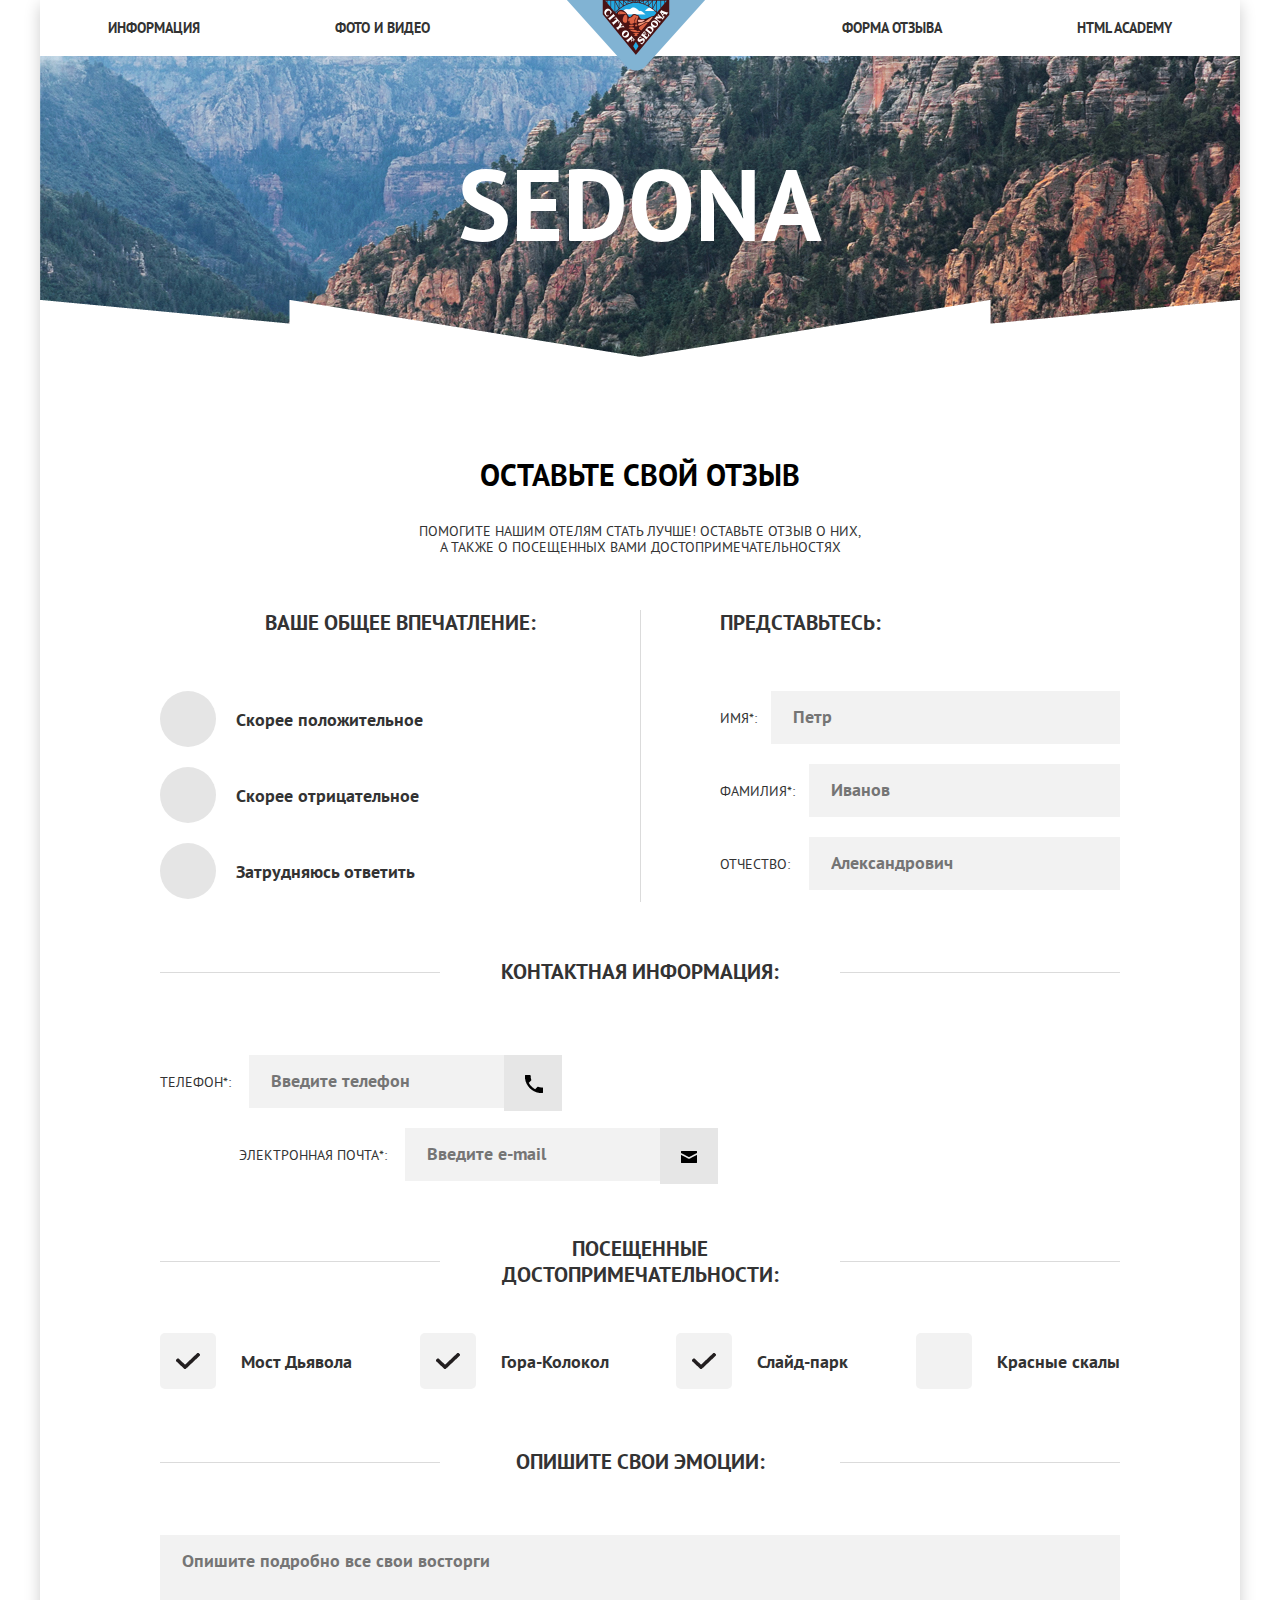
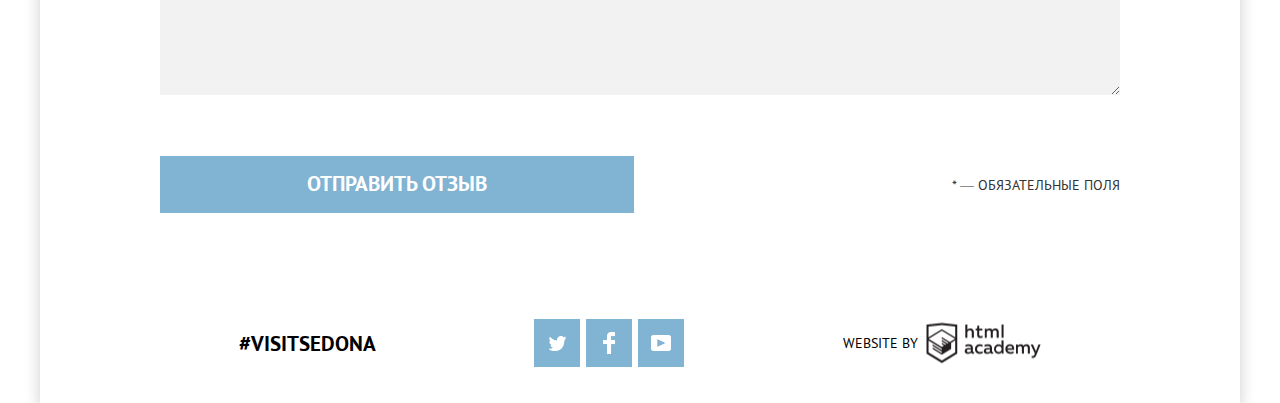
==== commit 08915302: "Застилизовал всплывающие окна review__fail и review__success" ====
--- a/form.html
+++ b/form.html
@@ -115,10 +115,27 @@
                         <textarea class="review__input review__emotions-textzone"
                                   placeholder="Опишите подробно все свои восторги "></textarea>
                     </div>
-                    <a class="review__btn" href="#">ОТПРАВИТЬ ОТЗЫВ</a>
-                    <p class="review__description">* — обязательные поля</p>
+                    <a class="review__btn btn" href="#review__success">ОТПРАВИТЬ ОТЗЫВ</a>
+                    <a class="review__description" href="#review__fail">* — обязательные поля</a>
                 </form>
             </section>
+            <div id="review__fail" class="review__fail mfp-hide white-popup-block">
+                <h3 class="review__fail-title title">Что-то пошло <br>
+                    не так!</h3>
+                <p class="review__fail-text">
+                    Проверьте поля, выделенные красным, скорее всего вы забыли их заполнить</p>
+                <a class="review__fail-btn btn" href="#">OK</a>
+            </div>
+            <div id="review__success" class="review__success mfp-hide white-popup-block">
+                <div class="review__success-top">
+                    <h3 class="review__success-title title">Ваш отзыв отправлен!</h3>
+                    <p class="review__success-text">Спасибо за ваше участие, ваш отзыв уже поступил к нам.
+                        В ближайшее время мы опубликуем его на сайте.</p>
+                </div>
+                <div class="review__success-bottom">
+                    <a class="review__success-btn btn" href="#">ЗАКРЫТЬ ОКНО</a>
+                </div>
+            </div>
             <footer class="footer footer__min">
                 <div class="footer__inner">
                     <a class="footer__link" href="#">#visitSEDONA</a>
--- a/css/style.min.css
+++ b/css/style.min.css
@@ -1 +1 @@
-body,.irs--flat .irs-from,.irs--flat .irs-to,.irs--flat .irs-single{font-family:'PTSans Regular'}.review .review__input::-webkit-input-placeholder{font-family:'PTSans Bold'}.review .review__input::-moz-placeholder{font-family:'PTSans Bold'}.review .review__input:-ms-input-placeholder{font-family:'PTSans Bold'}.review .review__input::-ms-input-placeholder{font-family:'PTSans Bold'}.title,.menu__list-link,.search-form__label,.search-form__btn,.footer__link,.hotels-search__top-title,.hotels-search__bottom-filter__title,.hotels-search__item-content__link,.review__item:first-child .review__item-label,.review .review__input,.review .review__input::placeholder,.review__second-title,.review__sights-list__field-label,.review__btn{font-family:'PTSans Bold'}/*! normalize.css v8.0.1 | MIT License | github.com/necolas/normalize.css */html{line-height:1.15;-webkit-text-size-adjust:100%}body{margin:0}main{display:block}h1{font-size:2em;margin:0.67em 0}hr{-webkit-box-sizing:content-box;box-sizing:content-box;height:0;overflow:visible}pre{font-family:monospace, monospace;font-size:1em}a{background-color:transparent}abbr[title]{border-bottom:none;text-decoration:underline;-webkit-text-decoration:underline dotted;text-decoration:underline dotted}b,strong{font-weight:bolder}code,kbd,samp{font-family:monospace, monospace;font-size:1em}small{font-size:80%}sub,sup{font-size:75%;line-height:0;position:relative;vertical-align:baseline}sub{bottom:-0.25em}sup{top:-0.5em}img{border-style:none}button,input,optgroup,select,textarea{font-family:inherit;font-size:100%;line-height:1.15;margin:0}button,input{overflow:visible}button,select{text-transform:none}button,[type="button"],[type="reset"],[type="submit"]{-webkit-appearance:button}button::-moz-focus-inner,[type="button"]::-moz-focus-inner,[type="reset"]::-moz-focus-inner,[type="submit"]::-moz-focus-inner{border-style:none;padding:0}button:-moz-focusring,[type="button"]:-moz-focusring,[type="reset"]:-moz-focusring,[type="submit"]:-moz-focusring{outline:1px dotted ButtonText}fieldset{padding:0.35em 0.75em 0.625em}legend{-webkit-box-sizing:border-box;box-sizing:border-box;color:inherit;display:table;max-width:100%;padding:0;white-space:normal}progress{vertical-align:baseline}textarea{overflow:auto}[type="checkbox"],[type="radio"]{-webkit-box-sizing:border-box;box-sizing:border-box;padding:0}[type="number"]::-webkit-inner-spin-button,[type="number"]::-webkit-outer-spin-button{height:auto}[type="search"]{-webkit-appearance:textfield;outline-offset:-2px}[type="search"]::-webkit-search-decoration{-webkit-appearance:none}::-webkit-file-upload-button{-webkit-appearance:button;font:inherit}details{display:block}summary{display:list-item}template{display:none}[hidden]{display:none}.slick-slider{position:relative;display:block;-webkit-box-sizing:border-box;box-sizing:border-box;-webkit-user-select:none;-moz-user-select:none;-ms-user-select:none;user-select:none;-webkit-touch-callout:none;-khtml-user-select:none;-ms-touch-action:pan-y;touch-action:pan-y;-webkit-tap-highlight-color:transparent}.slick-list{position:relative;display:block;overflow:hidden;margin:0;padding:0}.slick-list:focus{outline:none}.slick-list.dragging{cursor:pointer;cursor:hand}.slick-slider .slick-track,.slick-slider .slick-list{-webkit-transform:translate3d(0, 0, 0);-ms-transform:translate3d(0, 0, 0);transform:translate3d(0, 0, 0)}.slick-track{position:relative;top:0;left:0;display:block;margin-left:auto;margin-right:auto}.slick-track:before,.slick-track:after{display:table;content:''}.slick-track:after{clear:both}.slick-loading .slick-track{visibility:hidden}.slick-slide{display:none;float:left;height:100%;min-height:1px}[dir='rtl'] .slick-slide{float:right}.slick-slide img{display:block}.slick-slide.slick-loading img{display:none}.slick-slide.dragging img{pointer-events:none}.slick-initialized .slick-slide{display:block}.slick-loading .slick-slide{visibility:hidden}.slick-vertical .slick-slide{display:block;height:auto;border:1px solid transparent}.slick-arrow.slick-hidden{display:none}.mfp-bg{top:0;left:0;width:100%;height:100%;z-index:1042;overflow:hidden;position:fixed;background:#0b0b0b;opacity:0.8}.mfp-wrap{top:0;left:0;width:100%;height:100%;z-index:1043;position:fixed;outline:none !important;-webkit-backface-visibility:hidden}.mfp-container{text-align:center;position:absolute;width:100%;height:100%;left:0;top:0;padding:0 8px;-webkit-box-sizing:border-box;box-sizing:border-box}.mfp-container:before{content:'';display:inline-block;height:100%;vertical-align:middle}.mfp-align-top .mfp-container:before{display:none}.mfp-content{position:relative;display:inline-block;vertical-align:middle;margin:0 auto;text-align:left;z-index:1045}.mfp-inline-holder .mfp-content,.mfp-ajax-holder .mfp-content{width:100%;cursor:auto}.mfp-ajax-cur{cursor:progress}.mfp-zoom-out-cur,.mfp-zoom-out-cur .mfp-image-holder .mfp-close{cursor:-webkit-zoom-out;cursor:zoom-out}.mfp-zoom{cursor:pointer;cursor:-webkit-zoom-in;cursor:zoom-in}.mfp-auto-cursor .mfp-content{cursor:auto}.mfp-close,.mfp-arrow,.mfp-preloader,.mfp-counter{-webkit-user-select:none;-moz-user-select:none;-ms-user-select:none;user-select:none}.mfp-loading.mfp-figure{display:none}.mfp-hide{display:none !important}.mfp-preloader{color:#CCC;position:absolute;top:50%;width:auto;text-align:center;margin-top:-0.8em;left:8px;right:8px;z-index:1044}.mfp-preloader a{color:#CCC}.mfp-preloader a:hover{color:#FFF}.mfp-s-ready .mfp-preloader{display:none}.mfp-s-error .mfp-content{display:none}button.mfp-close,button.mfp-arrow{overflow:visible;cursor:pointer;background:transparent;border:0;-webkit-appearance:none;display:block;outline:none;padding:0;z-index:1046;-webkit-box-shadow:none;box-shadow:none;-ms-touch-action:manipulation;touch-action:manipulation}button::-moz-focus-inner{padding:0;border:0}.mfp-close{width:44px;height:44px;line-height:44px;position:absolute;right:0;top:0;text-decoration:none;text-align:center;opacity:0.65;padding:0 0 18px 10px;color:#FFF;font-style:normal;font-size:28px;font-family:Arial, Baskerville, monospace}.mfp-close:hover,.mfp-close:focus{opacity:1}.mfp-close:active{top:1px}.mfp-close-btn-in .mfp-close{color:#333}.mfp-image-holder .mfp-close,.mfp-iframe-holder .mfp-close{color:#FFF;right:-6px;text-align:right;padding-right:6px;width:100%}.mfp-counter{position:absolute;top:0;right:0;color:#CCC;font-size:12px;line-height:18px;white-space:nowrap}.mfp-arrow{position:absolute;opacity:0.65;margin:0;top:50%;margin-top:-55px;padding:0;width:90px;height:110px;-webkit-tap-highlight-color:transparent}.mfp-arrow:active{margin-top:-54px}.mfp-arrow:hover,.mfp-arrow:focus{opacity:1}.mfp-arrow:before,.mfp-arrow:after{content:'';display:block;width:0;height:0;position:absolute;left:0;top:0;margin-top:35px;margin-left:35px;border:medium inset transparent}.mfp-arrow:after{border-top-width:13px;border-bottom-width:13px;top:8px}.mfp-arrow:before{border-top-width:21px;border-bottom-width:21px;opacity:0.7}.mfp-arrow-left{left:0}.mfp-arrow-left:after{border-right:17px solid #FFF;margin-left:31px}.mfp-arrow-left:before{margin-left:25px;border-right:27px solid #3F3F3F}.mfp-arrow-right{right:0}.mfp-arrow-right:after{border-left:17px solid #FFF;margin-left:39px}.mfp-arrow-right:before{border-left:27px solid #3F3F3F}.mfp-iframe-holder{padding-top:40px;padding-bottom:40px}.mfp-iframe-holder .mfp-content{line-height:0;width:100%;max-width:900px}.mfp-iframe-holder .mfp-close{top:-40px}.mfp-iframe-scaler{width:100%;height:0;overflow:hidden;padding-top:56.25%}.mfp-iframe-scaler iframe{position:absolute;display:block;top:0;left:0;width:100%;height:100%;-webkit-box-shadow:0 0 8px rgba(0,0,0,0.6);box-shadow:0 0 8px rgba(0,0,0,0.6);background:#000}img.mfp-img{width:auto;max-width:100%;height:auto;display:block;line-height:0;-webkit-box-sizing:border-box;box-sizing:border-box;padding:40px 0 40px;margin:0 auto}.mfp-figure{line-height:0}.mfp-figure:after{content:'';position:absolute;left:0;top:40px;bottom:40px;display:block;right:0;width:auto;height:auto;z-index:-1;-webkit-box-shadow:0 0 8px rgba(0,0,0,0.6);box-shadow:0 0 8px rgba(0,0,0,0.6);background:#444}.mfp-figure small{color:#BDBDBD;display:block;font-size:12px;line-height:14px}.mfp-figure figure{margin:0}.mfp-bottom-bar{margin-top:-36px;position:absolute;top:100%;left:0;width:100%;cursor:auto}.mfp-title{text-align:left;line-height:18px;color:#F3F3F3;word-wrap:break-word;padding-right:36px}.mfp-image-holder .mfp-content{max-width:100%}.mfp-gallery .mfp-image-holder .mfp-figure{cursor:pointer}@media screen and (max-width: 800px) and (orientation: landscape), screen and (max-height: 300px){.mfp-img-mobile .mfp-image-holder{padding-left:0;padding-right:0}.mfp-img-mobile img.mfp-img{padding:0}.mfp-img-mobile .mfp-figure:after{top:0;bottom:0}.mfp-img-mobile .mfp-figure small{display:inline;margin-left:5px}.mfp-img-mobile .mfp-bottom-bar{background:rgba(0,0,0,0.6);bottom:0;margin:0;top:auto;padding:3px 5px;position:fixed;-webkit-box-sizing:border-box;box-sizing:border-box}.mfp-img-mobile .mfp-bottom-bar:empty{padding:0}.mfp-img-mobile .mfp-counter{right:5px;top:3px}.mfp-img-mobile .mfp-close{top:0;right:0;width:35px;height:35px;line-height:35px;background:rgba(0,0,0,0.6);position:fixed;text-align:center;padding:0}}@media all and (max-width: 900px){.mfp-arrow{-webkit-transform:scale(0.75);-ms-transform:scale(0.75);transform:scale(0.75)}.mfp-arrow-left{-webkit-transform-origin:0;-ms-transform-origin:0;transform-origin:0}.mfp-arrow-right{-webkit-transform-origin:100%;-ms-transform-origin:100%;transform-origin:100%}.mfp-container{padding-left:6px;padding-right:6px}}/*!Ion.RangeSlider, 2.3.1, © Denis Ineshin, 2010 - 2019, IonDen.com, Build date: 2019-12-19 16:51:02*/.irs{position:relative;display:block;-webkit-touch-callout:none;-webkit-user-select:none;-moz-user-select:none;-ms-user-select:none;user-select:none;font-size:12px;font-family:Arial,sans-serif}.irs-line{position:relative;display:block;overflow:hidden;outline:none !important}.irs-bar{position:absolute;display:block;left:0;width:0}.irs-shadow{position:absolute;display:none;left:0;width:0}.irs-handle{position:absolute;display:block;-webkit-box-sizing:border-box;box-sizing:border-box;cursor:default;z-index:1}.irs-handle.type_last{z-index:2}.irs-min,.irs-max{position:absolute;display:block;cursor:default}.irs-min{left:0}.irs-max{right:0}.irs-from,.irs-to,.irs-single{position:absolute;display:block;top:0;left:0;cursor:default;white-space:nowrap}.irs-grid{position:absolute;display:none;bottom:0;left:0;width:100%;height:20px}.irs-with-grid .irs-grid{display:block}.irs-grid-pol{position:absolute;top:0;left:0;width:1px;height:8px;background:#000}.irs-grid-pol.small{height:4px}.irs-grid-text{position:absolute;bottom:0;left:0;white-space:nowrap;text-align:center;font-size:9px;line-height:9px;padding:0 3px;color:#000}.irs-disable-mask{position:absolute;display:block;top:0;left:-1%;width:102%;height:100%;cursor:default;background:rgba(0,0,0,0);z-index:2}.lt-ie9 .irs-disable-mask{background:#000;filter:alpha(opacity=0);cursor:not-allowed}.irs-disabled{opacity:.4}.irs-hidden-input{position:absolute !important;display:block !important;top:0 !important;left:0 !important;width:0 !important;height:0 !important;font-size:0 !important;line-height:0 !important;padding:0 !important;margin:0 !important;overflow:hidden;outline:none !important;z-index:-9999 !important;background:none !important;border-style:solid !important;border-color:transparent !important}.irs--flat{height:40px}.irs--flat.irs-with-grid{height:60px}.irs--flat .irs-line{top:25px;height:12px;background-color:#e1e4e9;border-radius:4px}.irs--flat .irs-bar{top:25px;height:12px;background-color:#ed5565}.irs--flat .irs-bar--single{border-radius:4px 0 0 4px}.irs--flat .irs-shadow{height:1px;bottom:16px;background-color:#e1e4e9}.irs--flat .irs-handle{top:22px;width:16px;height:18px;background-color:transparent}.irs--flat .irs-handle>i:first-child{position:absolute;display:block;top:0;left:50%;width:2px;height:100%;margin-left:-1px;background-color:#da4453}.irs--flat .irs-handle.state_hover>i:first-child,.irs--flat .irs-handle:hover>i:first-child{background-color:#a43540}.irs--flat .irs-min,.irs--flat .irs-max{top:0;padding:1px 3px;color:#999;font-size:10px;line-height:1.333;text-shadow:none;background-color:#e1e4e9;border-radius:4px}.irs--flat .irs-from,.irs--flat .irs-to,.irs--flat .irs-single{color:white;font-size:10px;line-height:1.333;text-shadow:none;padding:1px 5px;background-color:#ed5565;border-radius:4px}.irs--flat .irs-from:before,.irs--flat .irs-to:before,.irs--flat .irs-single:before{position:absolute;display:block;content:"";bottom:-6px;left:50%;width:0;height:0;margin-left:-3px;overflow:hidden;border:3px solid transparent;border-top-color:#ed5565}.irs--flat .irs-grid-pol{background-color:#e1e4e9}.irs--flat .irs-grid-text{color:#999}.irs--big{height:55px}.irs--big.irs-with-grid{height:70px}.irs--big .irs-line{top:33px;height:12px;background-color:white;background:-webkit-gradient(linear, left top, left bottom, color-stop(-50%, #ddd), color-stop(150%, white));background:-o-linear-gradient(top, #ddd -50%, white 150%);background:linear-gradient(to bottom, #ddd -50%, white 150%);border:1px solid #ccc;border-radius:12px}.irs--big .irs-bar{top:33px;height:12px;background-color:#92bce0;border:1px solid #428bca;background:-webkit-gradient(linear, left top, left bottom, from(#fff), color-stop(30%, #428bca), to(#b9d4ec));background:-o-linear-gradient(top, #fff 0%, #428bca 30%, #b9d4ec 100%);background:linear-gradient(to bottom, #fff 0%, #428bca 30%, #b9d4ec 100%);-webkit-box-shadow:inset 0 0 1px 1px rgba(255,255,255,0.5);box-shadow:inset 0 0 1px 1px rgba(255,255,255,0.5)}.irs--big .irs-bar--single{border-radius:12px 0 0 12px}.irs--big .irs-shadow{height:1px;bottom:16px;background-color:rgba(66,139,202,0.5)}.irs--big .irs-handle{top:25px;width:30px;height:30px;border:1px solid rgba(0,0,0,0.3);background-color:#cbcfd5;background:-webkit-gradient(linear, left top, left bottom, from(white), color-stop(30%, #B4B9BE), to(white));background:-o-linear-gradient(top, white 0%, #B4B9BE 30%, white 100%);background:linear-gradient(to bottom, white 0%, #B4B9BE 30%, white 100%);-webkit-box-shadow:1px 1px 2px rgba(0,0,0,0.2),inset 0 0 3px 1px white;box-shadow:1px 1px 2px rgba(0,0,0,0.2),inset 0 0 3px 1px white;border-radius:30px}.irs--big .irs-handle.state_hover,.irs--big .irs-handle:hover{border-color:rgba(0,0,0,0.45);background-color:#939ba7;background:-webkit-gradient(linear, left top, left bottom, from(white), color-stop(30%, #919BA5), to(white));background:-o-linear-gradient(top, white 0%, #919BA5 30%, white 100%);background:linear-gradient(to bottom, white 0%, #919BA5 30%, white 100%)}.irs--big .irs-min,.irs--big .irs-max{top:0;padding:1px 5px;color:white;text-shadow:none;background-color:#9f9f9f;border-radius:3px}.irs--big .irs-from,.irs--big .irs-to,.irs--big .irs-single{color:white;text-shadow:none;padding:1px 5px;background-color:#428bca;background:-webkit-gradient(linear, left top, left bottom, from(#428bca), to(#3071a9));background:-o-linear-gradient(top, #428bca 0%, #3071a9 100%);background:linear-gradient(to bottom, #428bca 0%, #3071a9 100%);border-radius:3px}.irs--big .irs-grid-pol{background-color:#428bca}.irs--big .irs-grid-text{color:#428bca}.irs--modern{height:55px}.irs--modern.irs-with-grid{height:55px}.irs--modern .irs-line{top:25px;height:5px;background-color:#d1d6e0;background:-webkit-gradient(linear, left top, left bottom, from(#e0e4ea), to(#d1d6e0));background:-o-linear-gradient(top, #e0e4ea 0%, #d1d6e0 100%);background:linear-gradient(to bottom, #e0e4ea 0%, #d1d6e0 100%);border:1px solid #a3adc1;border-bottom-width:0;border-radius:5px}.irs--modern .irs-bar{top:25px;height:5px;background:#20b426;background:-webkit-gradient(linear, left top, left bottom, from(#20b426), to(#18891d));background:-o-linear-gradient(top, #20b426 0%, #18891d 100%);background:linear-gradient(to bottom, #20b426 0%, #18891d 100%)}.irs--modern .irs-bar--single{border-radius:5px 0 0 5px}.irs--modern .irs-shadow{height:1px;bottom:21px;background-color:rgba(209,214,224,0.5)}.irs--modern .irs-handle{top:37px;width:12px;height:13px;border:1px solid #a3adc1;border-top-width:0;-webkit-box-shadow:1px 1px 1px rgba(0,0,0,0.1);box-shadow:1px 1px 1px rgba(0,0,0,0.1);border-radius:0 0 3px 3px}.irs--modern .irs-handle>i:nth-child(1){position:absolute;display:block;top:-4px;left:1px;width:6px;height:6px;border:1px solid #a3adc1;background:white;-webkit-transform:rotate(45deg);-ms-transform:rotate(45deg);transform:rotate(45deg)}.irs--modern .irs-handle>i:nth-child(2){position:absolute;display:block;-webkit-box-sizing:border-box;box-sizing:border-box;top:0;left:0;width:10px;height:12px;background:#e9e6e6;background:-webkit-gradient(linear, left top, left bottom, from(white), to(#e9e6e6));background:-o-linear-gradient(top, white 0%, #e9e6e6 100%);background:linear-gradient(to bottom, white 0%, #e9e6e6 100%);border-radius:0 0 3px 3px}.irs--modern .irs-handle>i:nth-child(3){position:absolute;display:block;-webkit-box-sizing:border-box;box-sizing:border-box;top:3px;left:3px;width:4px;height:5px;border-left:1px solid #a3adc1;border-right:1px solid #a3adc1}.irs--modern .irs-handle.state_hover,.irs--modern .irs-handle:hover{border-color:#7685a2;background:#c3c7cd;background:-webkit-gradient(linear, left top, left bottom, from(#fff), color-stop(30%, #919ba5), to(#fff));background:-o-linear-gradient(top, #fff 0%, #919ba5 30%, #fff 100%);background:linear-gradient(to bottom, #fff 0%, #919ba5 30%, #fff 100%)}.irs--modern .irs-handle.state_hover>i:nth-child(1),.irs--modern .irs-handle:hover>i:nth-child(1){border-color:#7685a2}.irs--modern .irs-handle.state_hover>i:nth-child(3),.irs--modern .irs-handle:hover>i:nth-child(3){border-color:#48536a}.irs--modern .irs-min,.irs--modern .irs-max{top:0;font-size:10px;line-height:1.333;text-shadow:none;padding:1px 5px;color:white;background-color:#d1d6e0;border-radius:5px}.irs--modern .irs-from,.irs--modern .irs-to,.irs--modern .irs-single{font-size:10px;line-height:1.333;text-shadow:none;padding:1px 5px;background-color:#20b426;color:white;border-radius:5px}.irs--modern .irs-from:before,.irs--modern .irs-to:before,.irs--modern .irs-single:before{position:absolute;display:block;content:"";bottom:-6px;left:50%;width:0;height:0;margin-left:-3px;overflow:hidden;border:3px solid transparent;border-top-color:#20b426}.irs--modern .irs-grid{height:25px}.irs--modern .irs-grid-pol{background-color:#dedede}.irs--modern .irs-grid-text{color:silver;font-size:13px}.irs--sharp{height:50px;font-size:12px;line-height:1}.irs--sharp.irs-with-grid{height:57px}.irs--sharp .irs-line{top:30px;height:2px;background-color:black;border-radius:2px}.irs--sharp .irs-bar{top:30px;height:2px;background-color:#ee22fa}.irs--sharp .irs-bar--single{border-radius:2px 0 0 2px}.irs--sharp .irs-shadow{height:1px;bottom:21px;background-color:rgba(0,0,0,0.5)}.irs--sharp .irs-handle{top:25px;width:10px;height:10px;background-color:#a804b2}.irs--sharp .irs-handle>i:first-child{position:absolute;display:block;top:100%;left:0;width:0;height:0;border:5px solid transparent;border-top-color:#a804b2}.irs--sharp .irs-handle.state_hover,.irs--sharp .irs-handle:hover{background-color:black}.irs--sharp .irs-handle.state_hover>i:first-child,.irs--sharp .irs-handle:hover>i:first-child{border-top-color:black}.irs--sharp .irs-min,.irs--sharp .irs-max{color:white;font-size:14px;line-height:1;top:0;padding:3px 4px;opacity:.4;background-color:#a804b2;border-radius:2px}.irs--sharp .irs-from,.irs--sharp .irs-to,.irs--sharp .irs-single{font-size:14px;line-height:1;text-shadow:none;padding:3px 4px;background-color:#a804b2;color:white;border-radius:2px}.irs--sharp .irs-from:before,.irs--sharp .irs-to:before,.irs--sharp .irs-single:before{position:absolute;display:block;content:"";bottom:-6px;left:50%;width:0;height:0;margin-left:-3px;overflow:hidden;border:3px solid transparent;border-top-color:#a804b2}.irs--sharp .irs-grid{height:25px}.irs--sharp .irs-grid-pol{background-color:#dedede}.irs--sharp .irs-grid-text{color:silver;font-size:13px}.irs--round{height:50px}.irs--round.irs-with-grid{height:65px}.irs--round .irs-line{top:36px;height:4px;background-color:#dee4ec;border-radius:4px}.irs--round .irs-bar{top:36px;height:4px;background-color:#006cfa}.irs--round .irs-bar--single{border-radius:4px 0 0 4px}.irs--round .irs-shadow{height:4px;bottom:21px;background-color:rgba(222,228,236,0.5)}.irs--round .irs-handle{top:26px;width:24px;height:24px;border:4px solid #006cfa;background-color:white;border-radius:24px;-webkit-box-shadow:0 1px 3px rgba(0,0,255,0.3);box-shadow:0 1px 3px rgba(0,0,255,0.3)}.irs--round .irs-handle.state_hover,.irs--round .irs-handle:hover{background-color:#f0f6ff}.irs--round .irs-min,.irs--round .irs-max{color:#333;font-size:14px;line-height:1;top:0;padding:3px 5px;background-color:rgba(0,0,0,0.1);border-radius:4px}.irs--round .irs-from,.irs--round .irs-to,.irs--round .irs-single{font-size:14px;line-height:1;text-shadow:none;padding:3px 5px;background-color:#006cfa;color:white;border-radius:4px}.irs--round .irs-from:before,.irs--round .irs-to:before,.irs--round .irs-single:before{position:absolute;display:block;content:"";bottom:-6px;left:50%;width:0;height:0;margin-left:-3px;overflow:hidden;border:3px solid transparent;border-top-color:#006cfa}.irs--round .irs-grid{height:25px}.irs--round .irs-grid-pol{background-color:#dedede}.irs--round .irs-grid-text{color:silver;font-size:13px}.irs--square{height:50px}.irs--square.irs-with-grid{height:60px}.irs--square .irs-line{top:31px;height:4px;background-color:#dedede}.irs--square .irs-bar{top:31px;height:4px;background-color:black}.irs--square .irs-shadow{height:2px;bottom:21px;background-color:#dedede}.irs--square .irs-handle{top:25px;width:16px;height:16px;border:3px solid black;background-color:white;-webkit-transform:rotate(45deg);-ms-transform:rotate(45deg);transform:rotate(45deg)}.irs--square .irs-handle.state_hover,.irs--square .irs-handle:hover{background-color:#f0f6ff}.irs--square .irs-min,.irs--square .irs-max{color:#333;font-size:14px;line-height:1;top:0;padding:3px 5px;background-color:rgba(0,0,0,0.1)}.irs--square .irs-from,.irs--square .irs-to,.irs--square .irs-single{font-size:14px;line-height:1;text-shadow:none;padding:3px 5px;background-color:black;color:white}.irs--square .irs-grid{height:25px}.irs--square .irs-grid-pol{background-color:#dedede}.irs--square .irs-grid-text{color:silver;font-size:11px}.jq-checkbox,.jq-radio{position:relative;display:inline-block;overflow:hidden;-webkit-user-select:none;-moz-user-select:none;-ms-user-select:none;user-select:none}.jq-checkbox input,.jq-radio input{position:absolute;z-index:-1;margin:0;padding:0;opacity:0}.jq-file{position:relative;display:inline-block;overflow:hidden}.jq-file input{position:absolute;top:0;right:0;height:auto;margin:0;padding:0;opacity:0;font-size:100px;line-height:1em}.jq-file__name{overflow:hidden;white-space:nowrap;-o-text-overflow:ellipsis;text-overflow:ellipsis}.jq-selectbox,.jq-select-multiple{position:relative;display:inline-block}.jq-selectbox select,.jq-select-multiple select{position:absolute;top:0;left:0;width:100%;height:100%;margin:0;padding:0;opacity:0}.jq-selectbox li,.jq-select-multiple li{-webkit-user-select:none;-moz-user-select:none;-ms-user-select:none;user-select:none;white-space:nowrap}.jq-selectbox{z-index:10}.jq-selectbox__select{position:relative}.jq-selectbox__select-text{overflow:hidden;-webkit-user-select:none;-moz-user-select:none;-ms-user-select:none;user-select:none;white-space:nowrap;-o-text-overflow:ellipsis;text-overflow:ellipsis}.jq-selectbox__dropdown{position:absolute}.jq-selectbox__search input{-webkit-appearance:textfield}.jq-selectbox__search input::-webkit-search-cancel-button,.jq-selectbox__search input::-webkit-search-decoration{-webkit-appearance:none}.jq-selectbox__dropdown ul{position:relative;overflow:auto;overflow-x:hidden;list-style:none;-webkit-overflow-scrolling:touch}.jq-select-multiple ul{position:relative;overflow-x:hidden;-webkit-overflow-scrolling:touch}.jq-number{display:inline-block}.jq-number__field input{-moz-appearance:textfield;text-align:left}.jq-number__field input::-webkit-inner-spin-button,.jq-number__field input::-webkit-outer-spin-button{margin:0;-webkit-appearance:none}.jq-checkbox,.jq-radio{vertical-align:-4px;width:16px;height:16px;margin:0 4px 0 0;border:1px solid #C3C3C3;background:-webkit-gradient(linear, left top, left bottom, from(#fff), to(#E6E6E6));background:-o-linear-gradient(#fff, #E6E6E6);background:linear-gradient(#fff, #E6E6E6);-webkit-box-shadow:0 1px 1px rgba(0,0,0,0.05),inset -1px -1px #fff,inset 1px -1px #fff;box-shadow:0 1px 1px rgba(0,0,0,0.05),inset -1px -1px #fff,inset 1px -1px #fff;cursor:pointer}.jq-checkbox.focused,.jq-radio.focused{border:1px solid #08C}.jq-checkbox.disabled,.jq-radio.disabled{opacity:.55}.jq-checkbox{border-radius:3px}.jq-checkbox.checked .jq-checkbox__div{width:8px;height:4px;margin:3px 0 0 3px;border-bottom:2px solid #666;border-left:2px solid #666;-webkit-transform:rotate(-50deg);-ms-transform:rotate(-50deg);transform:rotate(-50deg)}.jq-radio{border-radius:50%}.jq-radio.checked .jq-radio__div{width:10px;height:10px;margin:3px 0 0 3px;border-radius:50%;background:#777;-webkit-box-shadow:inset 1px 1px 1px rgba(0,0,0,0.7);box-shadow:inset 1px 1px 1px rgba(0,0,0,0.7)}.jq-file{width:270px;border-radius:4px;-webkit-box-shadow:0 1px 2px rgba(0,0,0,0.1);box-shadow:0 1px 2px rgba(0,0,0,0.1)}.jq-file input{cursor:pointer}.jq-file__name{-webkit-box-sizing:border-box;box-sizing:border-box;width:100%;height:34px;padding:0 80px 0 10px;border:1px solid #CCC;border-bottom-color:#B3B3B3;border-radius:4px;background:#FFF;-webkit-box-shadow:inset 1px 1px #F1F1F1;box-shadow:inset 1px 1px #F1F1F1;font:14px/32px Arial, sans-serif;color:#333}.jq-file__browse{position:absolute;top:1px;right:1px;padding:0 10px;border-left:1px solid #CCC;border-radius:0 4px 4px 0;background:-webkit-gradient(linear, left top, left bottom, from(#fff), to(#E6E6E6));background:-o-linear-gradient(#fff, #E6E6E6);background:linear-gradient(#fff, #E6E6E6);-webkit-box-shadow:inset 1px -1px #F1F1F1,inset -1px 0 #F1F1F1,0 1px 2px rgba(0,0,0,0.1);box-shadow:inset 1px -1px #F1F1F1,inset -1px 0 #F1F1F1,0 1px 2px rgba(0,0,0,0.1);font:14px/32px Arial, sans-serif;color:#333;text-shadow:1px 1px #FFF}.jq-file:hover .jq-file__browse{background:-webkit-gradient(linear, left top, left bottom, from(#F6F6F6), to(#E6E6E6));background:-o-linear-gradient(#F6F6F6, #E6E6E6);background:linear-gradient(#F6F6F6, #E6E6E6)}.jq-file:active .jq-file__browse{background:#F5F5F5;-webkit-box-shadow:inset 1px 1px 3px #DDD;box-shadow:inset 1px 1px 3px #DDD}.jq-file.focused .jq-file__name{border:1px solid #5794BF}.jq-file.disabled,.jq-file.disabled .jq-file__name,.jq-file.disabled .jq-file__browse{border-color:#CCC;background:#F5F5F5;-webkit-box-shadow:none;box-shadow:none;color:#888}.jq-number{position:relative;vertical-align:middle;padding:0 36px 0 0}.jq-number__field{width:100px;border:1px solid #CCC;border-bottom-color:#B3B3B3;border-radius:4px;-webkit-box-shadow:inset 1px 1px #F1F1F1,0 1px 2px rgba(0,0,0,0.1);box-shadow:inset 1px 1px #F1F1F1,0 1px 2px rgba(0,0,0,0.1)}.jq-number__field:hover{border-color:#B3B3B3}.jq-number__field input{-webkit-box-sizing:border-box;box-sizing:border-box;width:100%;padding:8px 9px;border:none;outline:none;background:none;font:14px Arial, sans-serif;color:#333}.jq-number__spin{position:absolute;top:0;right:0;width:32px;height:14px;border:1px solid #CCC;border-bottom-color:#B3B3B3;border-radius:4px;background:-webkit-gradient(linear, left top, left bottom, from(#fff), to(#E6E6E6));background:-o-linear-gradient(#fff, #E6E6E6);background:linear-gradient(#fff, #E6E6E6);-webkit-box-shadow:0 1px 2px rgba(0,0,0,0.1);box-shadow:0 1px 2px rgba(0,0,0,0.1);-webkit-box-shadow:inset 1px -1px #F1F1F1,inset -1px 0 #F1F1F1,0 1px 2px rgba(0,0,0,0.1);box-shadow:inset 1px -1px #F1F1F1,inset -1px 0 #F1F1F1,0 1px 2px rgba(0,0,0,0.1);-webkit-user-select:none;-moz-user-select:none;-ms-user-select:none;user-select:none;text-shadow:1px 1px #FFF;cursor:pointer}.jq-number__spin.minus{top:auto;bottom:0}.jq-number__spin:hover{background:-webkit-gradient(linear, left top, left bottom, from(#F6F6F6), to(#E6E6E6));background:-o-linear-gradient(#F6F6F6, #E6E6E6);background:linear-gradient(#F6F6F6, #E6E6E6)}.jq-number__spin:active{background:#F5F5F5;-webkit-box-shadow:inset 1px 1px 3px #DDD;box-shadow:inset 1px 1px 3px #DDD}.jq-number__spin:after{content:'';position:absolute;top:4px;left:11px;width:0;height:0;border-right:5px solid transparent;border-bottom:5px solid #999;border-left:5px solid transparent}.jq-number__spin.minus:after{top:5px;border-top:5px solid #999;border-right:5px solid transparent;border-bottom:none;border-left:5px solid transparent}.jq-number__spin.minus:hover:after{border-top-color:#000}.jq-number__spin.plus:hover:after{border-bottom-color:#000}.jq-number.focused .jq-number__field{border:1px solid #5794BF}.jq-number.disabled .jq-number__field,.jq-number.disabled .jq-number__spin{border-color:#CCC;background:#F5F5F5;-webkit-box-shadow:none;box-shadow:none;color:#888}.jq-number.disabled .jq-number__spin:after{border-bottom-color:#AAA}.jq-number.disabled .jq-number__spin.minus:after{border-top-color:#AAA}.jq-selectbox{vertical-align:middle;cursor:pointer}.jq-selectbox__select{height:32px;padding:0 45px 0 10px;border:1px solid #CCC;border-bottom-color:#B3B3B3;border-radius:4px;background:-webkit-gradient(linear, left top, left bottom, from(#fff), to(#E6E6E6));background:-o-linear-gradient(#fff, #E6E6E6);background:linear-gradient(#fff, #E6E6E6);-webkit-box-shadow:inset 1px -1px #F1F1F1,inset -1px 0 #F1F1F1,0 1px 2px rgba(0,0,0,0.1);box-shadow:inset 1px -1px #F1F1F1,inset -1px 0 #F1F1F1,0 1px 2px rgba(0,0,0,0.1);font:14px/32px Arial, sans-serif;color:#333;text-shadow:1px 1px #FFF}.jq-selectbox__select:hover{background:-webkit-gradient(linear, left top, left bottom, from(#F6F6F6), to(#E6E6E6));background:-o-linear-gradient(#F6F6F6, #E6E6E6);background:linear-gradient(#F6F6F6, #E6E6E6)}.jq-selectbox__select:active{background:#F5F5F5;-webkit-box-shadow:inset 1px 1px 3px #DDD;box-shadow:inset 1px 1px 3px #DDD}.jq-selectbox.focused .jq-selectbox__select{border:1px solid #5794BF}.jq-selectbox.disabled .jq-selectbox__select{border-color:#CCC;background:#F5F5F5;-webkit-box-shadow:none;box-shadow:none;color:#888}.jq-selectbox__select-text{display:block;width:100%}.jq-selectbox .placeholder{color:#888}.jq-selectbox__trigger{position:absolute;top:0;right:0;width:34px;height:100%;border-left:1px solid #CCC}.jq-selectbox__trigger-arrow{position:absolute;top:14px;right:12px;width:0;height:0;border-top:5px solid #999;border-right:5px solid transparent;border-left:5px solid transparent}.jq-selectbox:hover .jq-selectbox__trigger-arrow{border-top-color:#000}.jq-selectbox.disabled .jq-selectbox__trigger-arrow{border-top-color:#AAA}.jq-selectbox__dropdown{-webkit-box-sizing:border-box;box-sizing:border-box;width:100%;margin:2px 0 0;padding:0;border:1px solid #CCC;border-radius:4px;background:#FFF;-webkit-box-shadow:0 2px 10px rgba(0,0,0,0.2);box-shadow:0 2px 10px rgba(0,0,0,0.2);font:14px/18px Arial, sans-serif}.jq-selectbox__search{margin:5px}.jq-selectbox__search input{-webkit-box-sizing:border-box;box-sizing:border-box;width:100%;margin:0;padding:5px 27px 6px 8px;border:1px solid #CCC;border-radius:3px;outline:none;background:url("[data-uri]") no-repeat 100% 50%;-webkit-box-shadow:inset 1px 1px #F1F1F1;box-shadow:inset 1px 1px #F1F1F1;color:#333}.jq-selectbox__not-found{margin:5px;padding:5px 8px 6px;background:#F0F0F0;font-size:13px}.jq-selectbox ul{margin:0;padding:0}.jq-selectbox li{min-height:18px;padding:5px 10px 6px;color:#231F20}.jq-selectbox li.selected{background-color:#A3ABB1;color:#FFF}.jq-selectbox li:hover{background-color:#08C;color:#FFF}.jq-selectbox li.disabled{color:#AAA}.jq-selectbox li.disabled:hover{background:none}.jq-selectbox li.optgroup{font-weight:bold}.jq-selectbox li.optgroup:hover{background:none;color:#231F20;cursor:default}.jq-selectbox li.option{padding-left:25px}.jq-select-multiple{-webkit-box-sizing:border-box;box-sizing:border-box;padding:1px;border:1px solid #CCC;border-bottom-color:#B3B3B3;border-radius:4px;background:#FFF;-webkit-box-shadow:inset 1px 1px #F1F1F1,0 1px 2px rgba(0,0,0,0.1);box-shadow:inset 1px 1px #F1F1F1,0 1px 2px rgba(0,0,0,0.1);font:14px/18px Arial, sans-serif;color:#333;cursor:default}.jq-select-multiple.focused{border:1px solid #5794BF}.jq-select-multiple.disabled{border-color:#CCC;background:#F5F5F5;-webkit-box-shadow:none;box-shadow:none;color:#888}.jq-select-multiple ul{margin:0;padding:0}.jq-select-multiple li{padding:3px 9px 4px;list-style:none}.jq-select-multiple li:first-child{border-radius:3px 3px 0 0}.jq-select-multiple li:last-child{border-radius:0 0 3px 3px}.jq-select-multiple li.selected{background:#08C;color:#FFF}.jq-select-multiple li.disabled{color:#AAA}.jq-select-multiple li.optgroup{font-weight:bold}.jq-select-multiple li.option{padding-left:25px}.jq-select-multiple.disabled li.selected,.jq-select-multiple li.selected.disabled{background:#CCC;color:#FFF}input[type='email'].styler,input[type='password'].styler,input[type='search'].styler,input[type='tel'].styler,input[type='text'].styler,input[type='url'].styler,textarea.styler{padding:8px 9px;border:1px solid #CCC;border-bottom-color:#B3B3B3;border-radius:4px;-webkit-box-shadow:inset 1px 1px #F1F1F1,0 1px 2px rgba(0,0,0,0.1);box-shadow:inset 1px 1px #F1F1F1,0 1px 2px rgba(0,0,0,0.1);font:14px Arial, sans-serif;color:#333}input[type='search'].styler{-webkit-appearance:none;-moz-appearance:none;appearance:none}textarea.styler{overflow:auto}input[type='email'].styler:hover,input[type='password'].styler:hover,input[type='search'].styler:hover,input[type='tel'].styler:hover,input[type='text'].styler:hover,input[type='url'].styler:hover,textarea.styler:hover{border-color:#B3B3B3}input[type='email'].styler:hover:focus,input[type='password'].styler:hover:focus,input[type='search'].styler:hover:focus,input[type='tel'].styler:hover:focus,input[type='text'].styler:hover:focus,input[type='url'].styler:hover:focus,textarea.styler:hover:focus{border-color:#CCC;border-top-color:#B3B3B3;outline:none;-webkit-box-shadow:inset 0 1px 2px rgba(0,0,0,0.1);box-shadow:inset 0 1px 2px rgba(0,0,0,0.1)}button.styler,input[type='button'].styler,input[type='submit'].styler,input[type='reset'].styler{overflow:visible;padding:8px 11px;border:1px solid #CCC;border-bottom-color:#B3B3B3;border-radius:4px;outline:none;background:-webkit-gradient(linear, left top, left bottom, from(#fff), to(#E6E6E6));background:-o-linear-gradient(#fff, #E6E6E6);background:linear-gradient(#fff, #E6E6E6);-webkit-box-shadow:inset 1px -1px #F1F1F1,inset -1px 0 #F1F1F1,0 1px 2px rgba(0,0,0,0.1);box-shadow:inset 1px -1px #F1F1F1,inset -1px 0 #F1F1F1,0 1px 2px rgba(0,0,0,0.1);font:14px Arial, sans-serif;color:#333;text-shadow:1px 1px #FFF;cursor:pointer}button.styler.styler::-moz-focus-inner,input[type='button'].styler.styler::-moz-focus-inner,input[type='submit'].styler.styler::-moz-focus-inner,input[type='reset'].styler.styler::-moz-focus-inner{padding:0;border:0}button.styler:not([disabled]):hover,input[type='button'].styler:not([disabled]):hover,input[type='submit'].styler:not([disabled]):hover,input[type='reset'].styler:not([disabled]):hover,input[type='reset'].styler:hover{background:-webkit-gradient(linear, left top, left bottom, from(#F6F6F6), to(#E6E6E6));background:-o-linear-gradient(#F6F6F6, #E6E6E6);background:linear-gradient(#F6F6F6, #E6E6E6)}button.styler:active,input[type='button'].styler:active,input[type='submit'].styler:active,input[type='reset'].styler:active{background:#F5F5F5;-webkit-box-shadow:inset 1px 1px 3px #DDD;box-shadow:inset 1px 1px 3px #DDD}button.styler[disabled],input[type='button'].styler[disabled],input[type='submit'].styler[disabled]{border-color:#CCC;background:#F5F5F5;-webkit-box-shadow:none;box-shadow:none;color:#888}@font-face{font-family:'PTSans Regular';src:url("../fonts/ptsans.woff2") format("woff2"),url("../fonts/ptsans.woff") format("woff");font-weight:400;font-style:normal;font-display:swap}@font-face{font-family:'PTSans Bold';src:url("../fonts/ptsansbold.woff2") format("woff2"),url("../fonts/ptsansbold.woff") format("woff");font-weight:700;font-style:normal;font-display:swap}html{-webkit-box-sizing:border-box;box-sizing:border-box}*,*::before,*::after{-webkit-box-sizing:inherit;box-sizing:inherit}h1,h2,h3,h4,h5,h6{font-size:inherit;margin:0}ul,li{list-style:none;margin:0;padding:0}a{text-decoration:none;display:inline-block;color:inherit}body{text-transform:uppercase;font-size:14px;line-height:16px;color:#333333}.container{max-width:1230px;padding:0 15px;margin:0 auto}.container-content{margin:0 auto;max-width:1056px}.content__wrapper{-webkit-box-shadow:0 5px 15px rgba(0,1,1,0.2);box-shadow:0 5px 15px rgba(0,1,1,0.2)}.container__small{max-width:960px;margin:0 auto}.title{color:#000}.benefits__title{font-size:21px;line-height:24px}input[type="number"]{-moz-appearance:textfield}input[type="number"]::-webkit-outer-spin-button,input[type="number"]::-webkit-inner-spin-button{-webkit-appearance:none;margin:0}input[type=number]::-webkit-inner-spin-button,input[type=number]::-webkit-outer-spin-button{-webkit-appearance:none;margin:0}.mfp-bg{background:transparent}.mfp-close-btn-in .mfp-close{display:none}.mfp-content{top:96px;left:-8px}.header{background-size:cover;background-repeat:no-repeat;background-position:top center;position:relative}.header::before{position:absolute;content:"";background-image:url("../images/header__bg-before.png");width:1200px;height:57px;bottom:0}.header__top{background-color:#fff}.header__bottom{text-align:center;padding:75px 0 80px}.header__bottom-title{font-size:100px;line-height:106px;color:#fff;margin:20px 0}.header__min::before{display:none}.header.header__change{background-position:center center}.menu__list{display:-webkit-box;display:-ms-flexbox;display:flex;-ms-flex-pack:distribute;justify-content:space-around;-webkit-box-align:center;-ms-flex-align:center;align-items:center;height:56px}.menu__list-item.logo{-webkit-transform:translateY(9px);-ms-transform:translateY(9px);transform:translateY(9px)}.menu__list-link{font-size:14px;line-height:26px}.menu__list-item{-webkit-transition:all .3s;-o-transition:all .3s;transition:all .3s}.menu__list-item:hover{color:#81b3d2}.menu__list-item.menu__list-item--click{color:rgba(0,0,0,0.3)}.menu__list-item.menu__list-item--active{color:#766357}.benefits__wrapper{max-height:256px;height:100%}.benefits__top{padding:50px 0;text-align:center;max-width:510px;margin:0 auto}.benefits__phrase{margin-bottom:30px}.benefits__position{display:-webkit-box;display:-ms-flexbox;display:flex;text-align:center;-webkit-box-align:center;-ms-flex-align:center;align-items:center}.benefits__position-textarea{background-color:#81b3d2;color:#fff;padding:45px 50px 60px;max-width:400px;max-height:256px}.benefits__position-title.benefits__title{color:#fff}.benefits__position-img__wrapper{overflow:hidden;max-height:256px}.benefits__position-img{max-width:800px;width:100%;margin-top:-75px}.benefits__position-text{margin:26px 0}.benefits__items{display:-webkit-box;display:-ms-flexbox;display:flex;-webkit-box-pack:justify;-ms-flex-pack:justify;justify-content:space-between;text-align:center}.benefits__item{padding:60px 73px 75px}.benefits__item-title{margin:25px 0}.benefits__items-positions{background-color:#eeeeee}.benefits__items-positions .benefits__item{padding:45px 73px 40px}.benefits__items-positions .benefits__item-title{margin:0 0 25px}.benefits__items-positions .benefits__item-text{margin-bottom:25px}.search{position:relative}.search-top{padding-top:50px;text-align:center}.search-top__textarea{max-width:450px;margin:0 auto}.search-top__title{font-size:30px;line-height:35px;margin-bottom:25px}.search-top__text{margin-bottom:45px}.search-top__link{padding:29px 139px 31px;background-color:#766357;color:#fff;font-size:21px;line-height:24px;-webkit-transition:all .3s;-o-transition:all .3s;transition:all .3s}.search-top__link:hover{background-color:#604e43;-webkit-box-shadow:0 10px 20px rgba(0,1,1,0.25);box-shadow:0 10px 20px rgba(0,1,1,0.25)}.search-top__link.search-top__link--active{background-color:#503e33;color:rgba(255,255,255,0.3)}.search-bottom iframe{max-width:100%;width:100%;height:593px}.search-form{max-width:568px;margin:0 auto;background-color:#fff;padding:55px;-webkit-box-shadow:0 7px 15px rgba(0,1,1,0.15);box-shadow:0 7px 15px rgba(0,1,1,0.15)}.search-form__inner{display:-webkit-box;display:-ms-flexbox;display:flex;-ms-flex-wrap:wrap;flex-wrap:wrap;-webkit-box-pack:center;-ms-flex-pack:center;justify-content:center}.search-form__label{display:-webkit-box;display:-ms-flexbox;display:flex;-webkit-box-align:center;-ms-flex-align:center;align-items:center}.search-form__label:first-child .search-form__input{margin-left:23px}.search-form__label+.search-form__label{margin-top:30px}.search-form__input{width:346px;margin-left:20px;background-color:#f2f2f2;padding:11px 12px 12px;-webkit-transition:all .3s;-o-transition:all .3s;transition:all .3s;border:2px solid #f2f2f2}.search-form__input::-webkit-input-placeholder{text-transform:uppercase;font-size:14px;line-height:16px}.search-form__input::-moz-placeholder{text-transform:uppercase;font-size:14px;line-height:16px}.search-form__input:-ms-input-placeholder{text-transform:uppercase;font-size:14px;line-height:16px}.search-form__input::-ms-input-placeholder{text-transform:uppercase;font-size:14px;line-height:16px}.search-form__input::placeholder{text-transform:uppercase;font-size:14px;line-height:16px}.search-form__input:hover{background-color:#ebebeb;border:2px solid #ebebeb}.search-form__input:focus{background-color:#fff;border:2px solid #e5e5e5}.search-form__btn{padding:16px 210px 17px;border:none;margin-top:54px;background-color:#81b3d2;text-transform:uppercase;color:#fff;font-size:21px;line-height:26px;-webkit-transition:all .3s;-o-transition:all .3s;transition:all .3s;cursor:pointer}.search-form__btn:hover{background-color:#669ec0}.search-form__btn.search-form__btn--active{background-color:#5496bd;color:rgba(255,255,255,0.3)}.search-form__input-numerous{width:114px;padding:11px 51px 12px}.search-form__label:last-child .search-form__input-numerous{margin-right:100px}.search-form__label:nth-child(3){margin-right:50px}.search-form__label:nth-child(3) .search-form__input-numerous{margin-left:40px}.search-form__label:nth-child(4) .search-form__input-numerous{margin-left:30px}.search-form__label,.search-form__label{position:relative}.search-form__input-btn{position:absolute;background-color:transparent;border:none;right:9px;width:21px;height:22px;cursor:pointer}.search-form__input-btn::before{position:absolute;content:"";background-image:url("../images/popup-calendar.png");width:21px;height:22px;left:0;top:0}.search-form__input-btn:hover::before{background-image:url("../images/popup-calendar__hover.png")}.search-form__input-btn.search-form__input-btn--active::before{background-image:url("../images/popup-calendar__active.png")}.search-form__button{position:absolute;top:50%;-webkit-transform:translateY(-50%);-ms-transform:translateY(-50%);transform:translateY(-50%);cursor:pointer}.search-form__button:hover::before{bottom:3px;position:absolute;content:""}.search-form__button.search-form__button--active::before{position:absolute;content:"";bottom:3px}.search-form__up{right:14px}.search-form__up:hover::before{background-image:url("../images/plus-hover.png");width:11px;height:11px}.search-form__up.search-form__button--active::before{background-image:url("../images/plus-active.png");width:11px;height:11px}.search-form__down{right:89px;-webkit-transform:translateY(calc(-50% - 3px));-ms-transform:translateY(calc(-50% - 3px));transform:translateY(calc(-50% - 3px))}.search-form__down:hover::before{background-image:url("../images/minus-hover.png");width:12px;height:3px;left:0}.search-form__down.search-form__button--active::before{background-image:url("../images/minus-active.png");width:12px;height:3px}.footer{position:absolute;bottom:0;z-index:5;background-color:rgba(255,255,255,0.9);max-width:100%;width:100%;padding:36px 0}.footer__inner{display:-webkit-box;display:-ms-flexbox;display:flex;-ms-flex-pack:distribute;justify-content:space-around;-webkit-box-align:center;-ms-flex-align:center;align-items:center}.footer__link{font-size:21px;line-height:25px;color:#000}.footer__social{display:-webkit-box;display:-ms-flexbox;display:flex}.footer__social-item{background-color:#81b3d2;width:46px;height:48px;-webkit-transition:all .3s;-o-transition:all .3s;transition:all .3s}.footer__social-item:hover{background-color:#669ec0}.footer__social-item+.footer__social-item{margin-left:6px}.footer__social-item.footer__social-item--active{background-color:#5496bd}.footer__social-item.footer__social-item--active .footer__social-link{opacity:30%}.footer__social-link{width:100%;height:100%;display:-webkit-box;display:-ms-flexbox;display:flex;-webkit-box-align:center;-ms-flex-align:center;align-items:center;-webkit-box-pack:center;-ms-flex-pack:center;justify-content:center}.footer__by{display:-webkit-box;display:-ms-flexbox;display:flex;-webkit-box-align:center;-ms-flex-align:center;align-items:center}.footer__by-text{margin-right:8px;color:#000}.footer__by-link{width:115px;height:41px;position:relative}.footer__by-link::before{position:absolute;content:"";background-image:url("../images/footer__by.png");width:115px;height:41px;background-repeat:no-repeat;left:0;top:50%;-webkit-transform:translateY(-50%);-ms-transform:translateY(-50%);transform:translateY(-50%)}.footer__by-link:hover::before{background-image:url("../images/footer__by-hover.png")}.footer__by.footer__by--active .footer__by-link::before{background-image:url("../images/footer__by-active.png")}.footer__min{position:static}.hotels-search__top{background-image:url("../images/filter__hotels-bg.jpg");background-size:auto;background-repeat:no-repeat;background-position:top -60px center;padding:29px 0 31px;color:#fff}.hotels-search__top-inner{display:-webkit-box;display:-ms-flexbox;display:flex;-webkit-box-pack:justify;-ms-flex-pack:justify;justify-content:space-between}.hotels-search__top-left{display:-webkit-box;display:-ms-flexbox;display:flex;max-width:395px;width:100%;-webkit-box-pack:justify;-ms-flex-pack:justify;justify-content:space-between}.hotels-search__top-left .hotels-search__top-title{margin-bottom:25px}.hotels-search__top-title{font-size:16px;line-height:20px}.hotels-search__top-item__list-field+.hotels-search__top-item__list-field{margin-top:22px}.hotels-search__top-item__label{display:-webkit-box;display:-ms-flexbox;display:flex;-webkit-box-align:center;-ms-flex-align:center;align-items:center}.hotels-search__top-right .hotels-search__top-title{margin-bottom:40px;position:relative}.hotels-search__top-right .hotels-search__top-title::before,.hotels-search__top-right .hotels-search__top-title::after{position:absolute;content:"";width:317px;height:2px;background-color:#fff;left:0;border-radius:3px}.hotels-search__top-right .hotels-search__top-title::before{top:31px}.hotels-search__top-right .hotels-search__top-title::after{top:65px}.hotels-search__top-btn{position:relative;padding:8px 34px 9px;background-color:transparent;border:2px solid #fff;border-radius:3px;text-transform:uppercase;color:#fff;left:50%;-webkit-transform:translateX(-50%);-ms-transform:translateX(-50%);transform:translateX(-50%);top:19px;cursor:pointer;-webkit-transition:all .3s;-o-transition:all .3s;transition:all .3s}.hotels-search__top-btn::before{position:absolute;content:"";width:2px;height:22px;background-color:#fff;left:50%;top:-83px;-webkit-transform:translateX(-50%);-ms-transform:translateX(-50%);transform:translateX(-50%)}.hotels-search__top-btn:hover{color:#000;background-color:#fff}.hotels-search__bottom-filter{padding:26px 0 27px}.hotels-search__bottom-filter__inner{display:-webkit-box;display:-ms-flexbox;display:flex;-webkit-box-pack:justify;-ms-flex-pack:justify;justify-content:space-between}.hotels-search__bottom-filter__left{display:-webkit-box;display:-ms-flexbox;display:flex;max-width:528px;width:100%;-webkit-box-pack:justify;-ms-flex-pack:justify;justify-content:space-between;-webkit-box-align:center;-ms-flex-align:center;align-items:center}.hotels-search__bottom-filter__sort{display:-webkit-box;display:-ms-flexbox;display:flex;-webkit-box-align:center;-ms-flex-align:center;align-items:center;font-size:12px;line-height:16px}.hotels-search__bottom-filter__sort-list__item{display:inline-block}.hotels-search__bottom-filter__sort-list__item+.hotels-search__bottom-filter__sort-list__item{margin-left:31px}.hotels-search__bottom-filter__sort-title{margin-right:40px}.hotels-search__bottom-filter__title{font-size:21px;line-height:25px}.hotels-search__bottom-filter__sort-list__item .hotels-search__bottom-filter__sort-list__link{border-bottom:1px  solid #81b3d2;border-bottom-style:dotted;color:rgba(0,0,0,0.3);-webkit-transition:all .3s;-o-transition:all .3s;transition:all .3s}.hotels-search__bottom-filter__sort-list__item .hotels-search__bottom-filter__sort-list__link:hover{color:#81b3d2}.hotels-search__bottom-filter__sort-list__item.hotels-search__bottom-filter__sort-list__item--click .hotels-search__bottom-filter__sort-list__link{color:#000;border-bottom:1px  solid transparent}.hotels-search__bottom-filter__sort-list__item.hotels-search__bottom-filter__sort-list__item--active .hotels-search__bottom-filter__sort-list__link{color:#81b3d2;border-bottom:1px  solid transparent}.hotels-search__bottom-filter__arrow{position:relative}.hotels-search__bottom-filter__arrow:first-child::before{position:absolute;content:"";width:11px;height:10px;background-image:url("../images/icon-up-off.png")}.hotels-search__bottom-filter__arrow:first-child:hover::before{background-image:url("../images/icon-up-hover.png")}.hotels-search__bottom-filter__arrow:first-child.hotels-search__bottom-filter__arrow--active::before{background-image:url("../images/icon-up-on.png")}.hotels-search__bottom-filter__arrow:last-child::before{position:absolute;content:"";width:11px;height:10px;background-image:url("../images/icon-down-off.png")}.hotels-search__bottom-filter__arrow:last-child:hover::before{background-image:url("../images/icon-down-hover.png")}.hotels-search__bottom-filter__arrow:last-child.hotels-search__bottom-filter__arrow--active::before{background-image:url("../images/icon-down-on.png")}.hotels-search__bottom-filter__arrow+.hotels-search__bottom-filter__arrow{margin-left:12px}.hotels-search__line{position:relative}.hotels-search__line::before{position:absolute;content:"";height:1px;width:100%;background-color:#e5e5e5;bottom:0}.hotels-search__item-inner{display:-webkit-box;display:-ms-flexbox;display:flex;-webkit-box-pack:justify;-ms-flex-pack:justify;justify-content:space-between}.hotels-search__item-content{display:-webkit-box;display:-ms-flexbox;display:flex;max-width:425px;-webkit-box-pack:justify;-ms-flex-pack:justify;justify-content:space-between}.hotels-search__item{padding:30px 0 31px}.hotels-search__item-content__textarea{margin-left:30px}.hotels-search__item-content__fields{max-width:185px;width:100%;display:-webkit-box;display:-ms-flexbox;display:flex;-webkit-box-pack:justify;-ms-flex-pack:justify;justify-content:space-between}.hotels-search__item-content__title{font-size:21px;line-height:25px;-webkit-transition:all .3s;-o-transition:all .3s;transition:all .3s}.hotels-search__item-content__title:hover{color:#81b3d2}.hotels-search__item-content__title.hotels-search__item-content__title--active{color:rgba(0,0,0,0.3)}.hotels-search__item-content__field{margin-top:10px}.hotels-search__item-content__link{padding:5px 17px 6px;color:#fff;-webkit-transition:all .3s;-o-transition:all .3s;transition:all .3s}.hotels-search__item-content__link:first-child{background-color:#81b3d2}.hotels-search__item-content__link:first-child:hover{background-color:#669ec0}.hotels-search__item-content__link:first-child.hotels-search__item-content__link--active{background-color:#5496bd}.hotels-search__item-content__link:nth-child(2){background-color:#766357}.hotels-search__item-content__link:nth-child(2):hover{background-color:#604e43}.hotels-search__item-content__link:nth-child(2).hotels-search__item-content__link--active{background-color:#503e33}.hotels-search__item-content__link.hotels-search__item-content__link--active{color:rgba(255,255,255,0.3)}.hotels-search__item-content__link+.hotels-search__item-content__link{margin-left:3px}.star-list{display:-webkit-box;display:-ms-flexbox;display:flex;-webkit-box-pack:end;-ms-flex-pack:end;justify-content:flex-end}.star-list__item+.star-list__item{margin-left:6px}.star-list__field{margin-top:45px}.star-list__field-text{padding:5px 15px 6px;background-color:#f2f2f2;color:#666666;margin:0}.hotels-search__top-item__checkbox{display:none}.hotels-search__top-item__checkbox+label::before{content:"";display:inline-block;width:26px;height:23px;margin-right:16px;background-image:url("../images/checkbox-off.png");background-repeat:no-repeat;cursor:pointer}.hotels-search__top-item__checkbox:checked+label:before{background-image:url("../images/checkbox-on.png")}.hotels-search__top-item__checkbox:disabled+label:before{background-image:url("../images/checkbox-off__disabled.png")}.hotels-search__top-item__checkbox:checked:disabled+label:before{background-image:url("../images/checkbox-on__disabled.png")}.irs--flat .irs-line{width:317px;height:2px;background-color:rgba(255,255,255,0.3)}.irs--flat .irs-bar{height:2px;background-color:#fff}.irs--flat .irs-handle>i:first-child{width:20px;height:22px;border-radius:50%;background-color:#fff;-webkit-transition:all .3s;-o-transition:all .3s;transition:all .3s;cursor:pointer;top:calc(-50% + 3px)}.irs--flat .irs-handle>i:first-child::before{position:absolute;content:"";width:4px;height:4px;border-radius:50%;background-color:#ababab;left:50%;top:50%;-webkit-transform:translateX(-50%) translateY(-50%);-ms-transform:translateX(-50%) translateY(-50%);transform:translateX(-50%) translateY(-50%)}.irs--flat .irs-handle.state_hover>i:first-child,.irs--flat .irs-handle:hover>i:first-child{background-color:#fff;width:22px;height:24px}.irs--flat .irs-handle>i:first-child{margin-left:-10px}.irs--flat .irs-min,.irs--flat .irs-max{display:none}.irs-from,.irs-to{left:auto !important;top:-20px;visibility:visible !important}.irs--flat .irs-from{left:67px !important}.irs--flat .irs-from::before,.irs--flat .irs-from::after{position:absolute}.irs--flat .irs-from::before{content:"ОТ ";font-size:14px;line-height:16px;width:22px;height:15px;margin:0;left:-20px;top:1px;border:transparent}.irs--flat .irs-from::after{content:"";height:34px;width:2px;background-color:#fff;left:-67px;top:-8px}.irs--flat .irs-to{right:52px !important}.irs--flat .irs-to::before,.irs--flat .irs-to::after{position:absolute}.irs--flat .irs-to::before{content:"ДО ";font-size:14px;line-height:16px;width:22px;height:15px;margin:0;left:-20px;top:1px;border:transparent}.irs--flat .irs-to::after{content:"";height:34px;width:2px;background-color:#fff;right:-52px;top:-8px}.irs--flat .irs-from,.irs--flat .irs-to,.irs--flat .irs-single{color:white;font-size:14px;line-height:16px;text-shadow:none;padding:1px 5px;background-color:transparent;border-radius:0}.irs-single{display:none}.gallery__top{padding:105px 0 65px;text-align:center;max-width:440px;margin:0 auto}.gallery__top-title{font-size:30px;line-height:35px;margin-bottom:30px}.gallery__bottom-inner{display:-webkit-box;display:-ms-flexbox;display:flex;-ms-flex-wrap:wrap;flex-wrap:wrap}.gallery__bottom-item{position:relative}.gallery__bottom-item .gallery__bottom-item__img{width:100%;height:100%}.gallery__bottom-item__info{position:absolute;bottom:0;display:-webkit-box;display:-ms-flexbox;display:flex;width:100%;-webkit-box-pack:justify;-ms-flex-pack:justify;justify-content:space-between;color:#fff;padding:17px 30px 14px 20px;background-color:rgba(0,0,0,0.3);-webkit-box-align:center;-ms-flex-align:center;align-items:center}.gallery__bottom-item__info-left__title{color:#fff;margin-bottom:-5px}.gallery__bottom-item__info-like{padding-left:33px;position:relative;cursor:pointer}.gallery__bottom-item__info-like::before{position:absolute;content:"";left:0;background-image:url("../images/like-icon.png");width:23px;height:21px;top:10px}.gallery__bottom-item__info-left__text{text-transform:none}.video{text-align:center;padding:65px 0 85px}.video__title{font-size:30px;line-height:35px;margin-bottom:30px}.video__textarea{max-width:420px;margin:0 auto;margin-bottom:70px}.video__watch{position:relative;max-width:800px;margin:0 auto}.video__watch-info{position:absolute;background-color:rgba(0,0,0,0.6);right:0;left:0;bottom:2px;display:-webkit-box;display:-ms-flexbox;display:flex;-webkit-box-pack:justify;-ms-flex-pack:justify;justify-content:space-between;padding:36px 42px 37px 35px;-webkit-box-align:center;-ms-flex-align:center;align-items:center}.video__watch-info__timeline{max-width:540px;width:100%;height:3px;background-color:rgba(255,255,255,0.2);position:relative}.video__watch-info__timeline::before{position:absolute;content:"";width:9px;height:9px;background-color:#fff;border-radius:50%;top:-3px;left:113px}.video__watch-info__fullscreen{margin-left:31px}.video__cursor{cursor:pointer}.review{padding:100px 0 70px}.review__textarea{text-align:center;margin:0 auto;max-width:445px}.review__title{font-size:30px;line-height:36px;margin-bottom:30px}.review__form{margin-top:55px;position:relative}.review__items{display:-webkit-box;display:-ms-flexbox;display:flex;padding-bottom:60px}.review__item{max-width:480px;width:100%}.review__item .review__item-title{margin-bottom:55px}.review__item .review__item-label{display:-webkit-box;display:-ms-flexbox;display:flex;-webkit-box-align:center;-ms-flex-align:center;align-items:center}.review__item:first-child .review__item-title{text-align:center}.review__item:first-child .review__item-label{font-size:18px;line-height:23px;text-transform:none}.review__item:first-child .review__item-label .review__radio{margin-right:20px}.review__item:nth-child(2){padding-left:80px;position:relative}.review__item:nth-child(2)::before{position:absolute;content:"";width:1px;height:292px;background-color:#dbdbdb;left:0;top:0}.review__item:nth-child(2) .review__item-label{width:100%}.review__item:nth-child(2) .review__item-labels .review__item-label:first-child .review__input{max-width:350px;width:100%}.review__item:nth-child(2) .review__item-labels .review__item-label:last-child .review__input{margin-left:19px}.review__item:nth-child(2) .review__item-labels .review__item-label .review__input{margin-left:14px;max-width:312px;width:100%}.review__radio{width:56px;height:56px;background-color:#e5e5e5}.review .review__input{font-size:18px;line-height:20px}.review .review__input::-webkit-input-placeholder{font-size:18px;line-height:20px}.review .review__input::-moz-placeholder{font-size:18px;line-height:20px}.review .review__input:-ms-input-placeholder{font-size:18px;line-height:20px}.review .review__input::-ms-input-placeholder{font-size:18px;line-height:20px}.review .review__input::placeholder{font-size:18px;line-height:20px}.review__second-title{font-size:21px;line-height:26px}.review__item-label+.review__item-label{margin-top:20px}.review__input{background-color:#f2f2f2;border:none;padding:16px 22px 17px}.review__lines{position:relative;padding-bottom:55px}.review__lines::before,.review__lines::after{position:absolute;content:"";width:280px;height:1px;background-color:#dbdbdb;top:13px}.review__lines::before{left:0}.review__lines::after{right:0}.review__contacts-title{text-align:center;margin-bottom:70px}.review__contacts-label{padding-right:58px;position:relative;height:100%;display:inline-block}.review__contacts-label::before,.review__contacts-label::after{position:absolute;content:""}.review__contacts-label::before{z-index:5}.review__contacts-label::after{right:0;width:58px;height:56px;top:0;background-color:#e6e6e6}.review__contacts-label:first-child::before{background-image:url("../images/phone.png");width:18px;height:18px;right:19px;top:20px}.review__contacts-label:nth-child(2)::before{background-image:url("../images/email.png");width:16px;height:12px;right:21px;top:23px}.review__contacts-label .review__contacts-input{margin-left:14px;max-width:255px;width:100%}.review__contacts-label+.review__contacts-label{margin-left:79px}.review__sights{padding-bottom:60px}.review__sights.review__lines::before,.review__sights.review__lines::after{top:25px}.review__sights-title{text-align:center;margin-bottom:45px}.review__sights-list{display:-webkit-box;display:-ms-flexbox;display:flex;-webkit-box-pack:justify;-ms-flex-pack:justify;justify-content:space-between}.review__sights-list__field-label{display:-webkit-box;display:-ms-flexbox;display:flex;-webkit-box-align:center;-ms-flex-align:center;align-items:center;text-transform:none;font-size:18px;line-height:23px}.review__sights-list__field-checkbox{width:56px;height:56px;background:#f2f2f2;border-radius:5px;margin-right:25px}.review__emotions.review__lines{padding-bottom:58px}.review__emotions-title{text-align:center;margin-bottom:60px}.review__emotions-textzone{max-width:960px;width:100%;height:160px}.review__btn{padding:16px 147px 17px;font-size:21px;line-height:24px;color:#fff;background-color:#81b3d2}.review__description{position:absolute;bottom:7px;right:0}.jq-radio.checked .jq-radio__div{width:22px;height:22px;margin:1px 0 0 -4px;background:#333333;-webkit-box-shadow:none;box-shadow:none}.jq-checkbox,.jq-radio{border:none;-webkit-box-shadow:none;box-shadow:none}.jq-radio{background:#e5e5e5}.jq-checkbox.focused,.jq-radio.focused{border:none}.jq-checkbox.checked .jq-checkbox__div{background-image:url("../images/right.png");width:24px;height:16px;border-bottom:none;border-left:none;-webkit-transform:rotate(0);-ms-transform:rotate(0);transform:rotate(0);margin:20px 0 0 16px}
+body,.irs--flat .irs-from,.irs--flat .irs-to,.irs--flat .irs-single{font-family:'PTSans Regular'}.review .review__input::-webkit-input-placeholder{font-family:'PTSans Bold'}.review .review__input::-moz-placeholder{font-family:'PTSans Bold'}.review .review__input:-ms-input-placeholder{font-family:'PTSans Bold'}.review .review__input::-ms-input-placeholder{font-family:'PTSans Bold'}.title,.btn,.menu__list-link,.search-form__label,.search-form__btn,.footer__link,.hotels-search__top-title,.hotels-search__bottom-filter__title,.hotels-search__item-content__link,.review__item:first-child .review__item-label,.review .review__input,.review .review__input::placeholder,.review__second-title,.review__sights-list__field-label{font-family:'PTSans Bold'}/*! normalize.css v8.0.1 | MIT License | github.com/necolas/normalize.css */html{line-height:1.15;-webkit-text-size-adjust:100%}body{margin:0}main{display:block}h1{font-size:2em;margin:0.67em 0}hr{-webkit-box-sizing:content-box;box-sizing:content-box;height:0;overflow:visible}pre{font-family:monospace, monospace;font-size:1em}a{background-color:transparent}abbr[title]{border-bottom:none;text-decoration:underline;-webkit-text-decoration:underline dotted;text-decoration:underline dotted}b,strong{font-weight:bolder}code,kbd,samp{font-family:monospace, monospace;font-size:1em}small{font-size:80%}sub,sup{font-size:75%;line-height:0;position:relative;vertical-align:baseline}sub{bottom:-0.25em}sup{top:-0.5em}img{border-style:none}button,input,optgroup,select,textarea{font-family:inherit;font-size:100%;line-height:1.15;margin:0}button,input{overflow:visible}button,select{text-transform:none}button,[type="button"],[type="reset"],[type="submit"]{-webkit-appearance:button}button::-moz-focus-inner,[type="button"]::-moz-focus-inner,[type="reset"]::-moz-focus-inner,[type="submit"]::-moz-focus-inner{border-style:none;padding:0}button:-moz-focusring,[type="button"]:-moz-focusring,[type="reset"]:-moz-focusring,[type="submit"]:-moz-focusring{outline:1px dotted ButtonText}fieldset{padding:0.35em 0.75em 0.625em}legend{-webkit-box-sizing:border-box;box-sizing:border-box;color:inherit;display:table;max-width:100%;padding:0;white-space:normal}progress{vertical-align:baseline}textarea{overflow:auto}[type="checkbox"],[type="radio"]{-webkit-box-sizing:border-box;box-sizing:border-box;padding:0}[type="number"]::-webkit-inner-spin-button,[type="number"]::-webkit-outer-spin-button{height:auto}[type="search"]{-webkit-appearance:textfield;outline-offset:-2px}[type="search"]::-webkit-search-decoration{-webkit-appearance:none}::-webkit-file-upload-button{-webkit-appearance:button;font:inherit}details{display:block}summary{display:list-item}template{display:none}[hidden]{display:none}.slick-slider{position:relative;display:block;-webkit-box-sizing:border-box;box-sizing:border-box;-webkit-user-select:none;-moz-user-select:none;-ms-user-select:none;user-select:none;-webkit-touch-callout:none;-khtml-user-select:none;-ms-touch-action:pan-y;touch-action:pan-y;-webkit-tap-highlight-color:transparent}.slick-list{position:relative;display:block;overflow:hidden;margin:0;padding:0}.slick-list:focus{outline:none}.slick-list.dragging{cursor:pointer;cursor:hand}.slick-slider .slick-track,.slick-slider .slick-list{-webkit-transform:translate3d(0, 0, 0);-ms-transform:translate3d(0, 0, 0);transform:translate3d(0, 0, 0)}.slick-track{position:relative;top:0;left:0;display:block;margin-left:auto;margin-right:auto}.slick-track:before,.slick-track:after{display:table;content:''}.slick-track:after{clear:both}.slick-loading .slick-track{visibility:hidden}.slick-slide{display:none;float:left;height:100%;min-height:1px}[dir='rtl'] .slick-slide{float:right}.slick-slide img{display:block}.slick-slide.slick-loading img{display:none}.slick-slide.dragging img{pointer-events:none}.slick-initialized .slick-slide{display:block}.slick-loading .slick-slide{visibility:hidden}.slick-vertical .slick-slide{display:block;height:auto;border:1px solid transparent}.slick-arrow.slick-hidden{display:none}.mfp-bg{top:0;left:0;width:100%;height:100%;z-index:1042;overflow:hidden;position:fixed;background:#0b0b0b;opacity:0.8}.mfp-wrap{top:0;left:0;width:100%;height:100%;z-index:1043;position:fixed;outline:none !important;-webkit-backface-visibility:hidden}.mfp-container{text-align:center;position:absolute;width:100%;height:100%;left:0;top:0;padding:0 8px;-webkit-box-sizing:border-box;box-sizing:border-box}.mfp-container:before{content:'';display:inline-block;height:100%;vertical-align:middle}.mfp-align-top .mfp-container:before{display:none}.mfp-content{position:relative;display:inline-block;vertical-align:middle;margin:0 auto;text-align:left;z-index:1045}.mfp-inline-holder .mfp-content,.mfp-ajax-holder .mfp-content{width:100%;cursor:auto}.mfp-ajax-cur{cursor:progress}.mfp-zoom-out-cur,.mfp-zoom-out-cur .mfp-image-holder .mfp-close{cursor:-webkit-zoom-out;cursor:zoom-out}.mfp-zoom{cursor:pointer;cursor:-webkit-zoom-in;cursor:zoom-in}.mfp-auto-cursor .mfp-content{cursor:auto}.mfp-close,.mfp-arrow,.mfp-preloader,.mfp-counter{-webkit-user-select:none;-moz-user-select:none;-ms-user-select:none;user-select:none}.mfp-loading.mfp-figure{display:none}.mfp-hide{display:none !important}.mfp-preloader{color:#CCC;position:absolute;top:50%;width:auto;text-align:center;margin-top:-0.8em;left:8px;right:8px;z-index:1044}.mfp-preloader a{color:#CCC}.mfp-preloader a:hover{color:#FFF}.mfp-s-ready .mfp-preloader{display:none}.mfp-s-error .mfp-content{display:none}button.mfp-close,button.mfp-arrow{overflow:visible;cursor:pointer;background:transparent;border:0;-webkit-appearance:none;display:block;outline:none;padding:0;z-index:1046;-webkit-box-shadow:none;box-shadow:none;-ms-touch-action:manipulation;touch-action:manipulation}button::-moz-focus-inner{padding:0;border:0}.mfp-close{width:44px;height:44px;line-height:44px;position:absolute;right:0;top:0;text-decoration:none;text-align:center;opacity:0.65;padding:0 0 18px 10px;color:#FFF;font-style:normal;font-size:28px;font-family:Arial, Baskerville, monospace}.mfp-close:hover,.mfp-close:focus{opacity:1}.mfp-close:active{top:1px}.mfp-close-btn-in .mfp-close{color:#333}.mfp-image-holder .mfp-close,.mfp-iframe-holder .mfp-close{color:#FFF;right:-6px;text-align:right;padding-right:6px;width:100%}.mfp-counter{position:absolute;top:0;right:0;color:#CCC;font-size:12px;line-height:18px;white-space:nowrap}.mfp-arrow{position:absolute;opacity:0.65;margin:0;top:50%;margin-top:-55px;padding:0;width:90px;height:110px;-webkit-tap-highlight-color:transparent}.mfp-arrow:active{margin-top:-54px}.mfp-arrow:hover,.mfp-arrow:focus{opacity:1}.mfp-arrow:before,.mfp-arrow:after{content:'';display:block;width:0;height:0;position:absolute;left:0;top:0;margin-top:35px;margin-left:35px;border:medium inset transparent}.mfp-arrow:after{border-top-width:13px;border-bottom-width:13px;top:8px}.mfp-arrow:before{border-top-width:21px;border-bottom-width:21px;opacity:0.7}.mfp-arrow-left{left:0}.mfp-arrow-left:after{border-right:17px solid #FFF;margin-left:31px}.mfp-arrow-left:before{margin-left:25px;border-right:27px solid #3F3F3F}.mfp-arrow-right{right:0}.mfp-arrow-right:after{border-left:17px solid #FFF;margin-left:39px}.mfp-arrow-right:before{border-left:27px solid #3F3F3F}.mfp-iframe-holder{padding-top:40px;padding-bottom:40px}.mfp-iframe-holder .mfp-content{line-height:0;width:100%;max-width:900px}.mfp-iframe-holder .mfp-close{top:-40px}.mfp-iframe-scaler{width:100%;height:0;overflow:hidden;padding-top:56.25%}.mfp-iframe-scaler iframe{position:absolute;display:block;top:0;left:0;width:100%;height:100%;-webkit-box-shadow:0 0 8px rgba(0,0,0,0.6);box-shadow:0 0 8px rgba(0,0,0,0.6);background:#000}img.mfp-img{width:auto;max-width:100%;height:auto;display:block;line-height:0;-webkit-box-sizing:border-box;box-sizing:border-box;padding:40px 0 40px;margin:0 auto}.mfp-figure{line-height:0}.mfp-figure:after{content:'';position:absolute;left:0;top:40px;bottom:40px;display:block;right:0;width:auto;height:auto;z-index:-1;-webkit-box-shadow:0 0 8px rgba(0,0,0,0.6);box-shadow:0 0 8px rgba(0,0,0,0.6);background:#444}.mfp-figure small{color:#BDBDBD;display:block;font-size:12px;line-height:14px}.mfp-figure figure{margin:0}.mfp-bottom-bar{margin-top:-36px;position:absolute;top:100%;left:0;width:100%;cursor:auto}.mfp-title{text-align:left;line-height:18px;color:#F3F3F3;word-wrap:break-word;padding-right:36px}.mfp-image-holder .mfp-content{max-width:100%}.mfp-gallery .mfp-image-holder .mfp-figure{cursor:pointer}@media screen and (max-width: 800px) and (orientation: landscape), screen and (max-height: 300px){.mfp-img-mobile .mfp-image-holder{padding-left:0;padding-right:0}.mfp-img-mobile img.mfp-img{padding:0}.mfp-img-mobile .mfp-figure:after{top:0;bottom:0}.mfp-img-mobile .mfp-figure small{display:inline;margin-left:5px}.mfp-img-mobile .mfp-bottom-bar{background:rgba(0,0,0,0.6);bottom:0;margin:0;top:auto;padding:3px 5px;position:fixed;-webkit-box-sizing:border-box;box-sizing:border-box}.mfp-img-mobile .mfp-bottom-bar:empty{padding:0}.mfp-img-mobile .mfp-counter{right:5px;top:3px}.mfp-img-mobile .mfp-close{top:0;right:0;width:35px;height:35px;line-height:35px;background:rgba(0,0,0,0.6);position:fixed;text-align:center;padding:0}}@media all and (max-width: 900px){.mfp-arrow{-webkit-transform:scale(0.75);-ms-transform:scale(0.75);transform:scale(0.75)}.mfp-arrow-left{-webkit-transform-origin:0;-ms-transform-origin:0;transform-origin:0}.mfp-arrow-right{-webkit-transform-origin:100%;-ms-transform-origin:100%;transform-origin:100%}.mfp-container{padding-left:6px;padding-right:6px}}/*!Ion.RangeSlider, 2.3.1, © Denis Ineshin, 2010 - 2019, IonDen.com, Build date: 2019-12-19 16:51:02*/.irs{position:relative;display:block;-webkit-touch-callout:none;-webkit-user-select:none;-moz-user-select:none;-ms-user-select:none;user-select:none;font-size:12px;font-family:Arial,sans-serif}.irs-line{position:relative;display:block;overflow:hidden;outline:none !important}.irs-bar{position:absolute;display:block;left:0;width:0}.irs-shadow{position:absolute;display:none;left:0;width:0}.irs-handle{position:absolute;display:block;-webkit-box-sizing:border-box;box-sizing:border-box;cursor:default;z-index:1}.irs-handle.type_last{z-index:2}.irs-min,.irs-max{position:absolute;display:block;cursor:default}.irs-min{left:0}.irs-max{right:0}.irs-from,.irs-to,.irs-single{position:absolute;display:block;top:0;left:0;cursor:default;white-space:nowrap}.irs-grid{position:absolute;display:none;bottom:0;left:0;width:100%;height:20px}.irs-with-grid .irs-grid{display:block}.irs-grid-pol{position:absolute;top:0;left:0;width:1px;height:8px;background:#000}.irs-grid-pol.small{height:4px}.irs-grid-text{position:absolute;bottom:0;left:0;white-space:nowrap;text-align:center;font-size:9px;line-height:9px;padding:0 3px;color:#000}.irs-disable-mask{position:absolute;display:block;top:0;left:-1%;width:102%;height:100%;cursor:default;background:rgba(0,0,0,0);z-index:2}.lt-ie9 .irs-disable-mask{background:#000;filter:alpha(opacity=0);cursor:not-allowed}.irs-disabled{opacity:.4}.irs-hidden-input{position:absolute !important;display:block !important;top:0 !important;left:0 !important;width:0 !important;height:0 !important;font-size:0 !important;line-height:0 !important;padding:0 !important;margin:0 !important;overflow:hidden;outline:none !important;z-index:-9999 !important;background:none !important;border-style:solid !important;border-color:transparent !important}.irs--flat{height:40px}.irs--flat.irs-with-grid{height:60px}.irs--flat .irs-line{top:25px;height:12px;background-color:#e1e4e9;border-radius:4px}.irs--flat .irs-bar{top:25px;height:12px;background-color:#ed5565}.irs--flat .irs-bar--single{border-radius:4px 0 0 4px}.irs--flat .irs-shadow{height:1px;bottom:16px;background-color:#e1e4e9}.irs--flat .irs-handle{top:22px;width:16px;height:18px;background-color:transparent}.irs--flat .irs-handle>i:first-child{position:absolute;display:block;top:0;left:50%;width:2px;height:100%;margin-left:-1px;background-color:#da4453}.irs--flat .irs-handle.state_hover>i:first-child,.irs--flat .irs-handle:hover>i:first-child{background-color:#a43540}.irs--flat .irs-min,.irs--flat .irs-max{top:0;padding:1px 3px;color:#999;font-size:10px;line-height:1.333;text-shadow:none;background-color:#e1e4e9;border-radius:4px}.irs--flat .irs-from,.irs--flat .irs-to,.irs--flat .irs-single{color:white;font-size:10px;line-height:1.333;text-shadow:none;padding:1px 5px;background-color:#ed5565;border-radius:4px}.irs--flat .irs-from:before,.irs--flat .irs-to:before,.irs--flat .irs-single:before{position:absolute;display:block;content:"";bottom:-6px;left:50%;width:0;height:0;margin-left:-3px;overflow:hidden;border:3px solid transparent;border-top-color:#ed5565}.irs--flat .irs-grid-pol{background-color:#e1e4e9}.irs--flat .irs-grid-text{color:#999}.irs--big{height:55px}.irs--big.irs-with-grid{height:70px}.irs--big .irs-line{top:33px;height:12px;background-color:white;background:-webkit-gradient(linear, left top, left bottom, color-stop(-50%, #ddd), color-stop(150%, white));background:-o-linear-gradient(top, #ddd -50%, white 150%);background:linear-gradient(to bottom, #ddd -50%, white 150%);border:1px solid #ccc;border-radius:12px}.irs--big .irs-bar{top:33px;height:12px;background-color:#92bce0;border:1px solid #428bca;background:-webkit-gradient(linear, left top, left bottom, from(#fff), color-stop(30%, #428bca), to(#b9d4ec));background:-o-linear-gradient(top, #fff 0%, #428bca 30%, #b9d4ec 100%);background:linear-gradient(to bottom, #fff 0%, #428bca 30%, #b9d4ec 100%);-webkit-box-shadow:inset 0 0 1px 1px rgba(255,255,255,0.5);box-shadow:inset 0 0 1px 1px rgba(255,255,255,0.5)}.irs--big .irs-bar--single{border-radius:12px 0 0 12px}.irs--big .irs-shadow{height:1px;bottom:16px;background-color:rgba(66,139,202,0.5)}.irs--big .irs-handle{top:25px;width:30px;height:30px;border:1px solid rgba(0,0,0,0.3);background-color:#cbcfd5;background:-webkit-gradient(linear, left top, left bottom, from(white), color-stop(30%, #B4B9BE), to(white));background:-o-linear-gradient(top, white 0%, #B4B9BE 30%, white 100%);background:linear-gradient(to bottom, white 0%, #B4B9BE 30%, white 100%);-webkit-box-shadow:1px 1px 2px rgba(0,0,0,0.2),inset 0 0 3px 1px white;box-shadow:1px 1px 2px rgba(0,0,0,0.2),inset 0 0 3px 1px white;border-radius:30px}.irs--big .irs-handle.state_hover,.irs--big .irs-handle:hover{border-color:rgba(0,0,0,0.45);background-color:#939ba7;background:-webkit-gradient(linear, left top, left bottom, from(white), color-stop(30%, #919BA5), to(white));background:-o-linear-gradient(top, white 0%, #919BA5 30%, white 100%);background:linear-gradient(to bottom, white 0%, #919BA5 30%, white 100%)}.irs--big .irs-min,.irs--big .irs-max{top:0;padding:1px 5px;color:white;text-shadow:none;background-color:#9f9f9f;border-radius:3px}.irs--big .irs-from,.irs--big .irs-to,.irs--big .irs-single{color:white;text-shadow:none;padding:1px 5px;background-color:#428bca;background:-webkit-gradient(linear, left top, left bottom, from(#428bca), to(#3071a9));background:-o-linear-gradient(top, #428bca 0%, #3071a9 100%);background:linear-gradient(to bottom, #428bca 0%, #3071a9 100%);border-radius:3px}.irs--big .irs-grid-pol{background-color:#428bca}.irs--big .irs-grid-text{color:#428bca}.irs--modern{height:55px}.irs--modern.irs-with-grid{height:55px}.irs--modern .irs-line{top:25px;height:5px;background-color:#d1d6e0;background:-webkit-gradient(linear, left top, left bottom, from(#e0e4ea), to(#d1d6e0));background:-o-linear-gradient(top, #e0e4ea 0%, #d1d6e0 100%);background:linear-gradient(to bottom, #e0e4ea 0%, #d1d6e0 100%);border:1px solid #a3adc1;border-bottom-width:0;border-radius:5px}.irs--modern .irs-bar{top:25px;height:5px;background:#20b426;background:-webkit-gradient(linear, left top, left bottom, from(#20b426), to(#18891d));background:-o-linear-gradient(top, #20b426 0%, #18891d 100%);background:linear-gradient(to bottom, #20b426 0%, #18891d 100%)}.irs--modern .irs-bar--single{border-radius:5px 0 0 5px}.irs--modern .irs-shadow{height:1px;bottom:21px;background-color:rgba(209,214,224,0.5)}.irs--modern .irs-handle{top:37px;width:12px;height:13px;border:1px solid #a3adc1;border-top-width:0;-webkit-box-shadow:1px 1px 1px rgba(0,0,0,0.1);box-shadow:1px 1px 1px rgba(0,0,0,0.1);border-radius:0 0 3px 3px}.irs--modern .irs-handle>i:nth-child(1){position:absolute;display:block;top:-4px;left:1px;width:6px;height:6px;border:1px solid #a3adc1;background:white;-webkit-transform:rotate(45deg);-ms-transform:rotate(45deg);transform:rotate(45deg)}.irs--modern .irs-handle>i:nth-child(2){position:absolute;display:block;-webkit-box-sizing:border-box;box-sizing:border-box;top:0;left:0;width:10px;height:12px;background:#e9e6e6;background:-webkit-gradient(linear, left top, left bottom, from(white), to(#e9e6e6));background:-o-linear-gradient(top, white 0%, #e9e6e6 100%);background:linear-gradient(to bottom, white 0%, #e9e6e6 100%);border-radius:0 0 3px 3px}.irs--modern .irs-handle>i:nth-child(3){position:absolute;display:block;-webkit-box-sizing:border-box;box-sizing:border-box;top:3px;left:3px;width:4px;height:5px;border-left:1px solid #a3adc1;border-right:1px solid #a3adc1}.irs--modern .irs-handle.state_hover,.irs--modern .irs-handle:hover{border-color:#7685a2;background:#c3c7cd;background:-webkit-gradient(linear, left top, left bottom, from(#fff), color-stop(30%, #919ba5), to(#fff));background:-o-linear-gradient(top, #fff 0%, #919ba5 30%, #fff 100%);background:linear-gradient(to bottom, #fff 0%, #919ba5 30%, #fff 100%)}.irs--modern .irs-handle.state_hover>i:nth-child(1),.irs--modern .irs-handle:hover>i:nth-child(1){border-color:#7685a2}.irs--modern .irs-handle.state_hover>i:nth-child(3),.irs--modern .irs-handle:hover>i:nth-child(3){border-color:#48536a}.irs--modern .irs-min,.irs--modern .irs-max{top:0;font-size:10px;line-height:1.333;text-shadow:none;padding:1px 5px;color:white;background-color:#d1d6e0;border-radius:5px}.irs--modern .irs-from,.irs--modern .irs-to,.irs--modern .irs-single{font-size:10px;line-height:1.333;text-shadow:none;padding:1px 5px;background-color:#20b426;color:white;border-radius:5px}.irs--modern .irs-from:before,.irs--modern .irs-to:before,.irs--modern .irs-single:before{position:absolute;display:block;content:"";bottom:-6px;left:50%;width:0;height:0;margin-left:-3px;overflow:hidden;border:3px solid transparent;border-top-color:#20b426}.irs--modern .irs-grid{height:25px}.irs--modern .irs-grid-pol{background-color:#dedede}.irs--modern .irs-grid-text{color:silver;font-size:13px}.irs--sharp{height:50px;font-size:12px;line-height:1}.irs--sharp.irs-with-grid{height:57px}.irs--sharp .irs-line{top:30px;height:2px;background-color:black;border-radius:2px}.irs--sharp .irs-bar{top:30px;height:2px;background-color:#ee22fa}.irs--sharp .irs-bar--single{border-radius:2px 0 0 2px}.irs--sharp .irs-shadow{height:1px;bottom:21px;background-color:rgba(0,0,0,0.5)}.irs--sharp .irs-handle{top:25px;width:10px;height:10px;background-color:#a804b2}.irs--sharp .irs-handle>i:first-child{position:absolute;display:block;top:100%;left:0;width:0;height:0;border:5px solid transparent;border-top-color:#a804b2}.irs--sharp .irs-handle.state_hover,.irs--sharp .irs-handle:hover{background-color:black}.irs--sharp .irs-handle.state_hover>i:first-child,.irs--sharp .irs-handle:hover>i:first-child{border-top-color:black}.irs--sharp .irs-min,.irs--sharp .irs-max{color:white;font-size:14px;line-height:1;top:0;padding:3px 4px;opacity:.4;background-color:#a804b2;border-radius:2px}.irs--sharp .irs-from,.irs--sharp .irs-to,.irs--sharp .irs-single{font-size:14px;line-height:1;text-shadow:none;padding:3px 4px;background-color:#a804b2;color:white;border-radius:2px}.irs--sharp .irs-from:before,.irs--sharp .irs-to:before,.irs--sharp .irs-single:before{position:absolute;display:block;content:"";bottom:-6px;left:50%;width:0;height:0;margin-left:-3px;overflow:hidden;border:3px solid transparent;border-top-color:#a804b2}.irs--sharp .irs-grid{height:25px}.irs--sharp .irs-grid-pol{background-color:#dedede}.irs--sharp .irs-grid-text{color:silver;font-size:13px}.irs--round{height:50px}.irs--round.irs-with-grid{height:65px}.irs--round .irs-line{top:36px;height:4px;background-color:#dee4ec;border-radius:4px}.irs--round .irs-bar{top:36px;height:4px;background-color:#006cfa}.irs--round .irs-bar--single{border-radius:4px 0 0 4px}.irs--round .irs-shadow{height:4px;bottom:21px;background-color:rgba(222,228,236,0.5)}.irs--round .irs-handle{top:26px;width:24px;height:24px;border:4px solid #006cfa;background-color:white;border-radius:24px;-webkit-box-shadow:0 1px 3px rgba(0,0,255,0.3);box-shadow:0 1px 3px rgba(0,0,255,0.3)}.irs--round .irs-handle.state_hover,.irs--round .irs-handle:hover{background-color:#f0f6ff}.irs--round .irs-min,.irs--round .irs-max{color:#333;font-size:14px;line-height:1;top:0;padding:3px 5px;background-color:rgba(0,0,0,0.1);border-radius:4px}.irs--round .irs-from,.irs--round .irs-to,.irs--round .irs-single{font-size:14px;line-height:1;text-shadow:none;padding:3px 5px;background-color:#006cfa;color:white;border-radius:4px}.irs--round .irs-from:before,.irs--round .irs-to:before,.irs--round .irs-single:before{position:absolute;display:block;content:"";bottom:-6px;left:50%;width:0;height:0;margin-left:-3px;overflow:hidden;border:3px solid transparent;border-top-color:#006cfa}.irs--round .irs-grid{height:25px}.irs--round .irs-grid-pol{background-color:#dedede}.irs--round .irs-grid-text{color:silver;font-size:13px}.irs--square{height:50px}.irs--square.irs-with-grid{height:60px}.irs--square .irs-line{top:31px;height:4px;background-color:#dedede}.irs--square .irs-bar{top:31px;height:4px;background-color:black}.irs--square .irs-shadow{height:2px;bottom:21px;background-color:#dedede}.irs--square .irs-handle{top:25px;width:16px;height:16px;border:3px solid black;background-color:white;-webkit-transform:rotate(45deg);-ms-transform:rotate(45deg);transform:rotate(45deg)}.irs--square .irs-handle.state_hover,.irs--square .irs-handle:hover{background-color:#f0f6ff}.irs--square .irs-min,.irs--square .irs-max{color:#333;font-size:14px;line-height:1;top:0;padding:3px 5px;background-color:rgba(0,0,0,0.1)}.irs--square .irs-from,.irs--square .irs-to,.irs--square .irs-single{font-size:14px;line-height:1;text-shadow:none;padding:3px 5px;background-color:black;color:white}.irs--square .irs-grid{height:25px}.irs--square .irs-grid-pol{background-color:#dedede}.irs--square .irs-grid-text{color:silver;font-size:11px}.jq-checkbox,.jq-radio{position:relative;display:inline-block;overflow:hidden;-webkit-user-select:none;-moz-user-select:none;-ms-user-select:none;user-select:none}.jq-checkbox input,.jq-radio input{position:absolute;z-index:-1;margin:0;padding:0;opacity:0}.jq-file{position:relative;display:inline-block;overflow:hidden}.jq-file input{position:absolute;top:0;right:0;height:auto;margin:0;padding:0;opacity:0;font-size:100px;line-height:1em}.jq-file__name{overflow:hidden;white-space:nowrap;-o-text-overflow:ellipsis;text-overflow:ellipsis}.jq-selectbox,.jq-select-multiple{position:relative;display:inline-block}.jq-selectbox select,.jq-select-multiple select{position:absolute;top:0;left:0;width:100%;height:100%;margin:0;padding:0;opacity:0}.jq-selectbox li,.jq-select-multiple li{-webkit-user-select:none;-moz-user-select:none;-ms-user-select:none;user-select:none;white-space:nowrap}.jq-selectbox{z-index:10}.jq-selectbox__select{position:relative}.jq-selectbox__select-text{overflow:hidden;-webkit-user-select:none;-moz-user-select:none;-ms-user-select:none;user-select:none;white-space:nowrap;-o-text-overflow:ellipsis;text-overflow:ellipsis}.jq-selectbox__dropdown{position:absolute}.jq-selectbox__search input{-webkit-appearance:textfield}.jq-selectbox__search input::-webkit-search-cancel-button,.jq-selectbox__search input::-webkit-search-decoration{-webkit-appearance:none}.jq-selectbox__dropdown ul{position:relative;overflow:auto;overflow-x:hidden;list-style:none;-webkit-overflow-scrolling:touch}.jq-select-multiple ul{position:relative;overflow-x:hidden;-webkit-overflow-scrolling:touch}.jq-number{display:inline-block}.jq-number__field input{-moz-appearance:textfield;text-align:left}.jq-number__field input::-webkit-inner-spin-button,.jq-number__field input::-webkit-outer-spin-button{margin:0;-webkit-appearance:none}.jq-checkbox,.jq-radio{vertical-align:-4px;width:16px;height:16px;margin:0 4px 0 0;border:1px solid #C3C3C3;background:-webkit-gradient(linear, left top, left bottom, from(#fff), to(#E6E6E6));background:-o-linear-gradient(#fff, #E6E6E6);background:linear-gradient(#fff, #E6E6E6);-webkit-box-shadow:0 1px 1px rgba(0,0,0,0.05),inset -1px -1px #fff,inset 1px -1px #fff;box-shadow:0 1px 1px rgba(0,0,0,0.05),inset -1px -1px #fff,inset 1px -1px #fff;cursor:pointer}.jq-checkbox.focused,.jq-radio.focused{border:1px solid #08C}.jq-checkbox.disabled,.jq-radio.disabled{opacity:.55}.jq-checkbox{border-radius:3px}.jq-checkbox.checked .jq-checkbox__div{width:8px;height:4px;margin:3px 0 0 3px;border-bottom:2px solid #666;border-left:2px solid #666;-webkit-transform:rotate(-50deg);-ms-transform:rotate(-50deg);transform:rotate(-50deg)}.jq-radio{border-radius:50%}.jq-radio.checked .jq-radio__div{width:10px;height:10px;margin:3px 0 0 3px;border-radius:50%;background:#777;-webkit-box-shadow:inset 1px 1px 1px rgba(0,0,0,0.7);box-shadow:inset 1px 1px 1px rgba(0,0,0,0.7)}.jq-file{width:270px;border-radius:4px;-webkit-box-shadow:0 1px 2px rgba(0,0,0,0.1);box-shadow:0 1px 2px rgba(0,0,0,0.1)}.jq-file input{cursor:pointer}.jq-file__name{-webkit-box-sizing:border-box;box-sizing:border-box;width:100%;height:34px;padding:0 80px 0 10px;border:1px solid #CCC;border-bottom-color:#B3B3B3;border-radius:4px;background:#FFF;-webkit-box-shadow:inset 1px 1px #F1F1F1;box-shadow:inset 1px 1px #F1F1F1;font:14px/32px Arial, sans-serif;color:#333}.jq-file__browse{position:absolute;top:1px;right:1px;padding:0 10px;border-left:1px solid #CCC;border-radius:0 4px 4px 0;background:-webkit-gradient(linear, left top, left bottom, from(#fff), to(#E6E6E6));background:-o-linear-gradient(#fff, #E6E6E6);background:linear-gradient(#fff, #E6E6E6);-webkit-box-shadow:inset 1px -1px #F1F1F1,inset -1px 0 #F1F1F1,0 1px 2px rgba(0,0,0,0.1);box-shadow:inset 1px -1px #F1F1F1,inset -1px 0 #F1F1F1,0 1px 2px rgba(0,0,0,0.1);font:14px/32px Arial, sans-serif;color:#333;text-shadow:1px 1px #FFF}.jq-file:hover .jq-file__browse{background:-webkit-gradient(linear, left top, left bottom, from(#F6F6F6), to(#E6E6E6));background:-o-linear-gradient(#F6F6F6, #E6E6E6);background:linear-gradient(#F6F6F6, #E6E6E6)}.jq-file:active .jq-file__browse{background:#F5F5F5;-webkit-box-shadow:inset 1px 1px 3px #DDD;box-shadow:inset 1px 1px 3px #DDD}.jq-file.focused .jq-file__name{border:1px solid #5794BF}.jq-file.disabled,.jq-file.disabled .jq-file__name,.jq-file.disabled .jq-file__browse{border-color:#CCC;background:#F5F5F5;-webkit-box-shadow:none;box-shadow:none;color:#888}.jq-number{position:relative;vertical-align:middle;padding:0 36px 0 0}.jq-number__field{width:100px;border:1px solid #CCC;border-bottom-color:#B3B3B3;border-radius:4px;-webkit-box-shadow:inset 1px 1px #F1F1F1,0 1px 2px rgba(0,0,0,0.1);box-shadow:inset 1px 1px #F1F1F1,0 1px 2px rgba(0,0,0,0.1)}.jq-number__field:hover{border-color:#B3B3B3}.jq-number__field input{-webkit-box-sizing:border-box;box-sizing:border-box;width:100%;padding:8px 9px;border:none;outline:none;background:none;font:14px Arial, sans-serif;color:#333}.jq-number__spin{position:absolute;top:0;right:0;width:32px;height:14px;border:1px solid #CCC;border-bottom-color:#B3B3B3;border-radius:4px;background:-webkit-gradient(linear, left top, left bottom, from(#fff), to(#E6E6E6));background:-o-linear-gradient(#fff, #E6E6E6);background:linear-gradient(#fff, #E6E6E6);-webkit-box-shadow:0 1px 2px rgba(0,0,0,0.1);box-shadow:0 1px 2px rgba(0,0,0,0.1);-webkit-box-shadow:inset 1px -1px #F1F1F1,inset -1px 0 #F1F1F1,0 1px 2px rgba(0,0,0,0.1);box-shadow:inset 1px -1px #F1F1F1,inset -1px 0 #F1F1F1,0 1px 2px rgba(0,0,0,0.1);-webkit-user-select:none;-moz-user-select:none;-ms-user-select:none;user-select:none;text-shadow:1px 1px #FFF;cursor:pointer}.jq-number__spin.minus{top:auto;bottom:0}.jq-number__spin:hover{background:-webkit-gradient(linear, left top, left bottom, from(#F6F6F6), to(#E6E6E6));background:-o-linear-gradient(#F6F6F6, #E6E6E6);background:linear-gradient(#F6F6F6, #E6E6E6)}.jq-number__spin:active{background:#F5F5F5;-webkit-box-shadow:inset 1px 1px 3px #DDD;box-shadow:inset 1px 1px 3px #DDD}.jq-number__spin:after{content:'';position:absolute;top:4px;left:11px;width:0;height:0;border-right:5px solid transparent;border-bottom:5px solid #999;border-left:5px solid transparent}.jq-number__spin.minus:after{top:5px;border-top:5px solid #999;border-right:5px solid transparent;border-bottom:none;border-left:5px solid transparent}.jq-number__spin.minus:hover:after{border-top-color:#000}.jq-number__spin.plus:hover:after{border-bottom-color:#000}.jq-number.focused .jq-number__field{border:1px solid #5794BF}.jq-number.disabled .jq-number__field,.jq-number.disabled .jq-number__spin{border-color:#CCC;background:#F5F5F5;-webkit-box-shadow:none;box-shadow:none;color:#888}.jq-number.disabled .jq-number__spin:after{border-bottom-color:#AAA}.jq-number.disabled .jq-number__spin.minus:after{border-top-color:#AAA}.jq-selectbox{vertical-align:middle;cursor:pointer}.jq-selectbox__select{height:32px;padding:0 45px 0 10px;border:1px solid #CCC;border-bottom-color:#B3B3B3;border-radius:4px;background:-webkit-gradient(linear, left top, left bottom, from(#fff), to(#E6E6E6));background:-o-linear-gradient(#fff, #E6E6E6);background:linear-gradient(#fff, #E6E6E6);-webkit-box-shadow:inset 1px -1px #F1F1F1,inset -1px 0 #F1F1F1,0 1px 2px rgba(0,0,0,0.1);box-shadow:inset 1px -1px #F1F1F1,inset -1px 0 #F1F1F1,0 1px 2px rgba(0,0,0,0.1);font:14px/32px Arial, sans-serif;color:#333;text-shadow:1px 1px #FFF}.jq-selectbox__select:hover{background:-webkit-gradient(linear, left top, left bottom, from(#F6F6F6), to(#E6E6E6));background:-o-linear-gradient(#F6F6F6, #E6E6E6);background:linear-gradient(#F6F6F6, #E6E6E6)}.jq-selectbox__select:active{background:#F5F5F5;-webkit-box-shadow:inset 1px 1px 3px #DDD;box-shadow:inset 1px 1px 3px #DDD}.jq-selectbox.focused .jq-selectbox__select{border:1px solid #5794BF}.jq-selectbox.disabled .jq-selectbox__select{border-color:#CCC;background:#F5F5F5;-webkit-box-shadow:none;box-shadow:none;color:#888}.jq-selectbox__select-text{display:block;width:100%}.jq-selectbox .placeholder{color:#888}.jq-selectbox__trigger{position:absolute;top:0;right:0;width:34px;height:100%;border-left:1px solid #CCC}.jq-selectbox__trigger-arrow{position:absolute;top:14px;right:12px;width:0;height:0;border-top:5px solid #999;border-right:5px solid transparent;border-left:5px solid transparent}.jq-selectbox:hover .jq-selectbox__trigger-arrow{border-top-color:#000}.jq-selectbox.disabled .jq-selectbox__trigger-arrow{border-top-color:#AAA}.jq-selectbox__dropdown{-webkit-box-sizing:border-box;box-sizing:border-box;width:100%;margin:2px 0 0;padding:0;border:1px solid #CCC;border-radius:4px;background:#FFF;-webkit-box-shadow:0 2px 10px rgba(0,0,0,0.2);box-shadow:0 2px 10px rgba(0,0,0,0.2);font:14px/18px Arial, sans-serif}.jq-selectbox__search{margin:5px}.jq-selectbox__search input{-webkit-box-sizing:border-box;box-sizing:border-box;width:100%;margin:0;padding:5px 27px 6px 8px;border:1px solid #CCC;border-radius:3px;outline:none;background:url("[data-uri]") no-repeat 100% 50%;-webkit-box-shadow:inset 1px 1px #F1F1F1;box-shadow:inset 1px 1px #F1F1F1;color:#333}.jq-selectbox__not-found{margin:5px;padding:5px 8px 6px;background:#F0F0F0;font-size:13px}.jq-selectbox ul{margin:0;padding:0}.jq-selectbox li{min-height:18px;padding:5px 10px 6px;color:#231F20}.jq-selectbox li.selected{background-color:#A3ABB1;color:#FFF}.jq-selectbox li:hover{background-color:#08C;color:#FFF}.jq-selectbox li.disabled{color:#AAA}.jq-selectbox li.disabled:hover{background:none}.jq-selectbox li.optgroup{font-weight:bold}.jq-selectbox li.optgroup:hover{background:none;color:#231F20;cursor:default}.jq-selectbox li.option{padding-left:25px}.jq-select-multiple{-webkit-box-sizing:border-box;box-sizing:border-box;padding:1px;border:1px solid #CCC;border-bottom-color:#B3B3B3;border-radius:4px;background:#FFF;-webkit-box-shadow:inset 1px 1px #F1F1F1,0 1px 2px rgba(0,0,0,0.1);box-shadow:inset 1px 1px #F1F1F1,0 1px 2px rgba(0,0,0,0.1);font:14px/18px Arial, sans-serif;color:#333;cursor:default}.jq-select-multiple.focused{border:1px solid #5794BF}.jq-select-multiple.disabled{border-color:#CCC;background:#F5F5F5;-webkit-box-shadow:none;box-shadow:none;color:#888}.jq-select-multiple ul{margin:0;padding:0}.jq-select-multiple li{padding:3px 9px 4px;list-style:none}.jq-select-multiple li:first-child{border-radius:3px 3px 0 0}.jq-select-multiple li:last-child{border-radius:0 0 3px 3px}.jq-select-multiple li.selected{background:#08C;color:#FFF}.jq-select-multiple li.disabled{color:#AAA}.jq-select-multiple li.optgroup{font-weight:bold}.jq-select-multiple li.option{padding-left:25px}.jq-select-multiple.disabled li.selected,.jq-select-multiple li.selected.disabled{background:#CCC;color:#FFF}input[type='email'].styler,input[type='password'].styler,input[type='search'].styler,input[type='tel'].styler,input[type='text'].styler,input[type='url'].styler,textarea.styler{padding:8px 9px;border:1px solid #CCC;border-bottom-color:#B3B3B3;border-radius:4px;-webkit-box-shadow:inset 1px 1px #F1F1F1,0 1px 2px rgba(0,0,0,0.1);box-shadow:inset 1px 1px #F1F1F1,0 1px 2px rgba(0,0,0,0.1);font:14px Arial, sans-serif;color:#333}input[type='search'].styler{-webkit-appearance:none;-moz-appearance:none;appearance:none}textarea.styler{overflow:auto}input[type='email'].styler:hover,input[type='password'].styler:hover,input[type='search'].styler:hover,input[type='tel'].styler:hover,input[type='text'].styler:hover,input[type='url'].styler:hover,textarea.styler:hover{border-color:#B3B3B3}input[type='email'].styler:hover:focus,input[type='password'].styler:hover:focus,input[type='search'].styler:hover:focus,input[type='tel'].styler:hover:focus,input[type='text'].styler:hover:focus,input[type='url'].styler:hover:focus,textarea.styler:hover:focus{border-color:#CCC;border-top-color:#B3B3B3;outline:none;-webkit-box-shadow:inset 0 1px 2px rgba(0,0,0,0.1);box-shadow:inset 0 1px 2px rgba(0,0,0,0.1)}button.styler,input[type='button'].styler,input[type='submit'].styler,input[type='reset'].styler{overflow:visible;padding:8px 11px;border:1px solid #CCC;border-bottom-color:#B3B3B3;border-radius:4px;outline:none;background:-webkit-gradient(linear, left top, left bottom, from(#fff), to(#E6E6E6));background:-o-linear-gradient(#fff, #E6E6E6);background:linear-gradient(#fff, #E6E6E6);-webkit-box-shadow:inset 1px -1px #F1F1F1,inset -1px 0 #F1F1F1,0 1px 2px rgba(0,0,0,0.1);box-shadow:inset 1px -1px #F1F1F1,inset -1px 0 #F1F1F1,0 1px 2px rgba(0,0,0,0.1);font:14px Arial, sans-serif;color:#333;text-shadow:1px 1px #FFF;cursor:pointer}button.styler.styler::-moz-focus-inner,input[type='button'].styler.styler::-moz-focus-inner,input[type='submit'].styler.styler::-moz-focus-inner,input[type='reset'].styler.styler::-moz-focus-inner{padding:0;border:0}button.styler:not([disabled]):hover,input[type='button'].styler:not([disabled]):hover,input[type='submit'].styler:not([disabled]):hover,input[type='reset'].styler:not([disabled]):hover,input[type='reset'].styler:hover{background:-webkit-gradient(linear, left top, left bottom, from(#F6F6F6), to(#E6E6E6));background:-o-linear-gradient(#F6F6F6, #E6E6E6);background:linear-gradient(#F6F6F6, #E6E6E6)}button.styler:active,input[type='button'].styler:active,input[type='submit'].styler:active,input[type='reset'].styler:active{background:#F5F5F5;-webkit-box-shadow:inset 1px 1px 3px #DDD;box-shadow:inset 1px 1px 3px #DDD}button.styler[disabled],input[type='button'].styler[disabled],input[type='submit'].styler[disabled]{border-color:#CCC;background:#F5F5F5;-webkit-box-shadow:none;box-shadow:none;color:#888}@font-face{font-family:'PTSans Regular';src:url("../fonts/ptsans.woff2") format("woff2"),url("../fonts/ptsans.woff") format("woff");font-weight:400;font-style:normal;font-display:swap}@font-face{font-family:'PTSans Bold';src:url("../fonts/ptsansbold.woff2") format("woff2"),url("../fonts/ptsansbold.woff") format("woff");font-weight:700;font-style:normal;font-display:swap}html{-webkit-box-sizing:border-box;box-sizing:border-box}*,*::before,*::after{-webkit-box-sizing:inherit;box-sizing:inherit}h1,h2,h3,h4,h5,h6{font-size:inherit;margin:0}ul,li{list-style:none;margin:0;padding:0}a{text-decoration:none;display:inline-block;color:inherit}body{text-transform:uppercase;font-size:14px;line-height:16px;color:#333333}.container{max-width:1230px;padding:0 15px;margin:0 auto}.container-content{margin:0 auto;max-width:1056px}.content__wrapper{-webkit-box-shadow:0 5px 15px rgba(0,1,1,0.2);box-shadow:0 5px 15px rgba(0,1,1,0.2)}.container__small{max-width:960px;margin:0 auto}.title{color:#000}.benefits__title{font-size:21px;line-height:24px}input[type="number"]{-moz-appearance:textfield}input[type="number"]::-webkit-outer-spin-button,input[type="number"]::-webkit-inner-spin-button{-webkit-appearance:none;margin:0}input[type=number]::-webkit-inner-spin-button,input[type=number]::-webkit-outer-spin-button{-webkit-appearance:none;margin:0}.mfp-bg{background:transparent}.mfp-close-btn-in .mfp-close{display:none}.mfp-content{top:96px;left:-8px}.btn{font-size:21px;line-height:24px;color:#fff;background-color:#81b3d2}.header{background-size:cover;background-repeat:no-repeat;background-position:top center;position:relative}.header::before{position:absolute;content:"";background-image:url("../images/header__bg-before.png");width:1200px;height:57px;bottom:0}.header__top{background-color:#fff}.header__bottom{text-align:center;padding:75px 0 80px}.header__bottom-title{font-size:100px;line-height:106px;color:#fff;margin:20px 0}.header__min::before{display:none}.header.header__change{background-position:center center}.menu__list{display:-webkit-box;display:-ms-flexbox;display:flex;-ms-flex-pack:distribute;justify-content:space-around;-webkit-box-align:center;-ms-flex-align:center;align-items:center;height:56px}.menu__list-item.logo{-webkit-transform:translateY(9px);-ms-transform:translateY(9px);transform:translateY(9px)}.menu__list-link{font-size:14px;line-height:26px}.menu__list-item{-webkit-transition:all .3s;-o-transition:all .3s;transition:all .3s}.menu__list-item:hover{color:#81b3d2}.menu__list-item.menu__list-item--click{color:rgba(0,0,0,0.3)}.menu__list-item.menu__list-item--active{color:#766357}.benefits__wrapper{max-height:256px;height:100%}.benefits__top{padding:50px 0;text-align:center;max-width:510px;margin:0 auto}.benefits__phrase{margin-bottom:30px}.benefits__position{display:-webkit-box;display:-ms-flexbox;display:flex;text-align:center;-webkit-box-align:center;-ms-flex-align:center;align-items:center}.benefits__position-textarea{background-color:#81b3d2;color:#fff;padding:45px 50px 60px;max-width:400px;max-height:256px}.benefits__position-title.benefits__title{color:#fff}.benefits__position-img__wrapper{overflow:hidden;max-height:256px}.benefits__position-img{max-width:800px;width:100%;margin-top:-75px}.benefits__position-text{margin:26px 0}.benefits__items{display:-webkit-box;display:-ms-flexbox;display:flex;-webkit-box-pack:justify;-ms-flex-pack:justify;justify-content:space-between;text-align:center}.benefits__item{padding:60px 73px 75px}.benefits__item-title{margin:25px 0}.benefits__items-positions{background-color:#eeeeee}.benefits__items-positions .benefits__item{padding:45px 73px 40px}.benefits__items-positions .benefits__item-title{margin:0 0 25px}.benefits__items-positions .benefits__item-text{margin-bottom:25px}.search{position:relative}.search-top{padding-top:50px;text-align:center}.search-top__textarea{max-width:450px;margin:0 auto}.search-top__title{font-size:30px;line-height:35px;margin-bottom:25px}.search-top__text{margin-bottom:45px}.search-top__link{padding:29px 139px 31px;background-color:#766357;color:#fff;font-size:21px;line-height:24px;-webkit-transition:all .3s;-o-transition:all .3s;transition:all .3s}.search-top__link:hover{background-color:#604e43;-webkit-box-shadow:0 10px 20px rgba(0,1,1,0.25);box-shadow:0 10px 20px rgba(0,1,1,0.25)}.search-top__link.search-top__link--active{background-color:#503e33;color:rgba(255,255,255,0.3)}.search-bottom iframe{max-width:100%;width:100%;height:593px}.search-form{max-width:568px;margin:0 auto;background-color:#fff;padding:55px;-webkit-box-shadow:0 7px 15px rgba(0,1,1,0.15);box-shadow:0 7px 15px rgba(0,1,1,0.15)}.search-form__inner{display:-webkit-box;display:-ms-flexbox;display:flex;-ms-flex-wrap:wrap;flex-wrap:wrap;-webkit-box-pack:center;-ms-flex-pack:center;justify-content:center}.search-form__label{display:-webkit-box;display:-ms-flexbox;display:flex;-webkit-box-align:center;-ms-flex-align:center;align-items:center}.search-form__label:first-child .search-form__input{margin-left:23px}.search-form__label+.search-form__label{margin-top:30px}.search-form__input{width:346px;margin-left:20px;background-color:#f2f2f2;padding:11px 12px 12px;-webkit-transition:all .3s;-o-transition:all .3s;transition:all .3s;border:2px solid #f2f2f2}.search-form__input::-webkit-input-placeholder{text-transform:uppercase;font-size:14px;line-height:16px}.search-form__input::-moz-placeholder{text-transform:uppercase;font-size:14px;line-height:16px}.search-form__input:-ms-input-placeholder{text-transform:uppercase;font-size:14px;line-height:16px}.search-form__input::-ms-input-placeholder{text-transform:uppercase;font-size:14px;line-height:16px}.search-form__input::placeholder{text-transform:uppercase;font-size:14px;line-height:16px}.search-form__input:hover{background-color:#ebebeb;border:2px solid #ebebeb}.search-form__input:focus{background-color:#fff;border:2px solid #e5e5e5}.search-form__btn{padding:16px 210px 17px;border:none;margin-top:54px;background-color:#81b3d2;text-transform:uppercase;color:#fff;font-size:21px;line-height:26px;-webkit-transition:all .3s;-o-transition:all .3s;transition:all .3s;cursor:pointer}.search-form__btn:hover{background-color:#669ec0}.search-form__btn.search-form__btn--active{background-color:#5496bd;color:rgba(255,255,255,0.3)}.search-form__input-numerous{width:114px;padding:11px 51px 12px}.search-form__label:last-child .search-form__input-numerous{margin-right:100px}.search-form__label:nth-child(3){margin-right:50px}.search-form__label:nth-child(3) .search-form__input-numerous{margin-left:40px}.search-form__label:nth-child(4) .search-form__input-numerous{margin-left:30px}.search-form__label,.search-form__label{position:relative}.search-form__input-btn{position:absolute;background-color:transparent;border:none;right:9px;width:21px;height:22px;cursor:pointer}.search-form__input-btn::before{position:absolute;content:"";background-image:url("../images/popup-calendar.png");width:21px;height:22px;left:0;top:0}.search-form__input-btn:hover::before{background-image:url("../images/popup-calendar__hover.png")}.search-form__input-btn.search-form__input-btn--active::before{background-image:url("../images/popup-calendar__active.png")}.search-form__button{position:absolute;top:50%;-webkit-transform:translateY(-50%);-ms-transform:translateY(-50%);transform:translateY(-50%);cursor:pointer}.search-form__button:hover::before{bottom:3px;position:absolute;content:""}.search-form__button.search-form__button--active::before{position:absolute;content:"";bottom:3px}.search-form__up{right:14px}.search-form__up:hover::before{background-image:url("../images/plus-hover.png");width:11px;height:11px}.search-form__up.search-form__button--active::before{background-image:url("../images/plus-active.png");width:11px;height:11px}.search-form__down{right:89px;-webkit-transform:translateY(calc(-50% - 3px));-ms-transform:translateY(calc(-50% - 3px));transform:translateY(calc(-50% - 3px))}.search-form__down:hover::before{background-image:url("../images/minus-hover.png");width:12px;height:3px;left:0}.search-form__down.search-form__button--active::before{background-image:url("../images/minus-active.png");width:12px;height:3px}.footer{position:absolute;bottom:0;z-index:5;background-color:rgba(255,255,255,0.9);max-width:100%;width:100%;padding:36px 0}.footer__inner{display:-webkit-box;display:-ms-flexbox;display:flex;-ms-flex-pack:distribute;justify-content:space-around;-webkit-box-align:center;-ms-flex-align:center;align-items:center}.footer__link{font-size:21px;line-height:25px;color:#000}.footer__social{display:-webkit-box;display:-ms-flexbox;display:flex}.footer__social-item{background-color:#81b3d2;width:46px;height:48px;-webkit-transition:all .3s;-o-transition:all .3s;transition:all .3s}.footer__social-item:hover{background-color:#669ec0}.footer__social-item+.footer__social-item{margin-left:6px}.footer__social-item.footer__social-item--active{background-color:#5496bd}.footer__social-item.footer__social-item--active .footer__social-link{opacity:30%}.footer__social-link{width:100%;height:100%;display:-webkit-box;display:-ms-flexbox;display:flex;-webkit-box-align:center;-ms-flex-align:center;align-items:center;-webkit-box-pack:center;-ms-flex-pack:center;justify-content:center}.footer__by{display:-webkit-box;display:-ms-flexbox;display:flex;-webkit-box-align:center;-ms-flex-align:center;align-items:center}.footer__by-text{margin-right:8px;color:#000}.footer__by-link{width:115px;height:41px;position:relative}.footer__by-link::before{position:absolute;content:"";background-image:url("../images/footer__by.png");width:115px;height:41px;background-repeat:no-repeat;left:0;top:50%;-webkit-transform:translateY(-50%);-ms-transform:translateY(-50%);transform:translateY(-50%)}.footer__by-link:hover::before{background-image:url("../images/footer__by-hover.png")}.footer__by.footer__by--active .footer__by-link::before{background-image:url("../images/footer__by-active.png")}.footer__min{position:static}.hotels-search__top{background-image:url("../images/filter__hotels-bg.jpg");background-size:auto;background-repeat:no-repeat;background-position:top -60px center;padding:29px 0 31px;color:#fff}.hotels-search__top-inner{display:-webkit-box;display:-ms-flexbox;display:flex;-webkit-box-pack:justify;-ms-flex-pack:justify;justify-content:space-between}.hotels-search__top-left{display:-webkit-box;display:-ms-flexbox;display:flex;max-width:395px;width:100%;-webkit-box-pack:justify;-ms-flex-pack:justify;justify-content:space-between}.hotels-search__top-left .hotels-search__top-title{margin-bottom:25px}.hotels-search__top-title{font-size:16px;line-height:20px}.hotels-search__top-item__list-field+.hotels-search__top-item__list-field{margin-top:22px}.hotels-search__top-item__label{display:-webkit-box;display:-ms-flexbox;display:flex;-webkit-box-align:center;-ms-flex-align:center;align-items:center}.hotels-search__top-right .hotels-search__top-title{margin-bottom:40px;position:relative}.hotels-search__top-right .hotels-search__top-title::before,.hotels-search__top-right .hotels-search__top-title::after{position:absolute;content:"";width:317px;height:2px;background-color:#fff;left:0;border-radius:3px}.hotels-search__top-right .hotels-search__top-title::before{top:31px}.hotels-search__top-right .hotels-search__top-title::after{top:65px}.hotels-search__top-btn{position:relative;padding:8px 34px 9px;background-color:transparent;border:2px solid #fff;border-radius:3px;text-transform:uppercase;color:#fff;left:50%;-webkit-transform:translateX(-50%);-ms-transform:translateX(-50%);transform:translateX(-50%);top:19px;cursor:pointer;-webkit-transition:all .3s;-o-transition:all .3s;transition:all .3s}.hotels-search__top-btn::before{position:absolute;content:"";width:2px;height:22px;background-color:#fff;left:50%;top:-83px;-webkit-transform:translateX(-50%);-ms-transform:translateX(-50%);transform:translateX(-50%)}.hotels-search__top-btn:hover{color:#000;background-color:#fff}.hotels-search__bottom-filter{padding:26px 0 27px}.hotels-search__bottom-filter__inner{display:-webkit-box;display:-ms-flexbox;display:flex;-webkit-box-pack:justify;-ms-flex-pack:justify;justify-content:space-between}.hotels-search__bottom-filter__left{display:-webkit-box;display:-ms-flexbox;display:flex;max-width:528px;width:100%;-webkit-box-pack:justify;-ms-flex-pack:justify;justify-content:space-between;-webkit-box-align:center;-ms-flex-align:center;align-items:center}.hotels-search__bottom-filter__sort{display:-webkit-box;display:-ms-flexbox;display:flex;-webkit-box-align:center;-ms-flex-align:center;align-items:center;font-size:12px;line-height:16px}.hotels-search__bottom-filter__sort-list__item{display:inline-block}.hotels-search__bottom-filter__sort-list__item+.hotels-search__bottom-filter__sort-list__item{margin-left:31px}.hotels-search__bottom-filter__sort-title{margin-right:40px}.hotels-search__bottom-filter__title{font-size:21px;line-height:25px}.hotels-search__bottom-filter__sort-list__item .hotels-search__bottom-filter__sort-list__link{border-bottom:1px  solid #81b3d2;border-bottom-style:dotted;color:rgba(0,0,0,0.3);-webkit-transition:all .3s;-o-transition:all .3s;transition:all .3s}.hotels-search__bottom-filter__sort-list__item .hotels-search__bottom-filter__sort-list__link:hover{color:#81b3d2}.hotels-search__bottom-filter__sort-list__item.hotels-search__bottom-filter__sort-list__item--click .hotels-search__bottom-filter__sort-list__link{color:#000;border-bottom:1px  solid transparent}.hotels-search__bottom-filter__sort-list__item.hotels-search__bottom-filter__sort-list__item--active .hotels-search__bottom-filter__sort-list__link{color:#81b3d2;border-bottom:1px  solid transparent}.hotels-search__bottom-filter__arrow{position:relative}.hotels-search__bottom-filter__arrow:first-child::before{position:absolute;content:"";width:11px;height:10px;background-image:url("../images/icon-up-off.png")}.hotels-search__bottom-filter__arrow:first-child:hover::before{background-image:url("../images/icon-up-hover.png")}.hotels-search__bottom-filter__arrow:first-child.hotels-search__bottom-filter__arrow--active::before{background-image:url("../images/icon-up-on.png")}.hotels-search__bottom-filter__arrow:last-child::before{position:absolute;content:"";width:11px;height:10px;background-image:url("../images/icon-down-off.png")}.hotels-search__bottom-filter__arrow:last-child:hover::before{background-image:url("../images/icon-down-hover.png")}.hotels-search__bottom-filter__arrow:last-child.hotels-search__bottom-filter__arrow--active::before{background-image:url("../images/icon-down-on.png")}.hotels-search__bottom-filter__arrow+.hotels-search__bottom-filter__arrow{margin-left:12px}.hotels-search__line{position:relative}.hotels-search__line::before{position:absolute;content:"";height:1px;width:100%;background-color:#e5e5e5;bottom:0}.hotels-search__item-inner{display:-webkit-box;display:-ms-flexbox;display:flex;-webkit-box-pack:justify;-ms-flex-pack:justify;justify-content:space-between}.hotels-search__item-content{display:-webkit-box;display:-ms-flexbox;display:flex;max-width:425px;-webkit-box-pack:justify;-ms-flex-pack:justify;justify-content:space-between}.hotels-search__item{padding:30px 0 31px}.hotels-search__item-content__textarea{margin-left:30px}.hotels-search__item-content__fields{max-width:185px;width:100%;display:-webkit-box;display:-ms-flexbox;display:flex;-webkit-box-pack:justify;-ms-flex-pack:justify;justify-content:space-between}.hotels-search__item-content__title{font-size:21px;line-height:25px;-webkit-transition:all .3s;-o-transition:all .3s;transition:all .3s}.hotels-search__item-content__title:hover{color:#81b3d2}.hotels-search__item-content__title.hotels-search__item-content__title--active{color:rgba(0,0,0,0.3)}.hotels-search__item-content__field{margin-top:10px}.hotels-search__item-content__link{padding:5px 17px 6px;color:#fff;-webkit-transition:all .3s;-o-transition:all .3s;transition:all .3s}.hotels-search__item-content__link:first-child{background-color:#81b3d2}.hotels-search__item-content__link:first-child:hover{background-color:#669ec0}.hotels-search__item-content__link:first-child.hotels-search__item-content__link--active{background-color:#5496bd}.hotels-search__item-content__link:nth-child(2){background-color:#766357}.hotels-search__item-content__link:nth-child(2):hover{background-color:#604e43}.hotels-search__item-content__link:nth-child(2).hotels-search__item-content__link--active{background-color:#503e33}.hotels-search__item-content__link.hotels-search__item-content__link--active{color:rgba(255,255,255,0.3)}.hotels-search__item-content__link+.hotels-search__item-content__link{margin-left:3px}.star-list{display:-webkit-box;display:-ms-flexbox;display:flex;-webkit-box-pack:end;-ms-flex-pack:end;justify-content:flex-end}.star-list__item+.star-list__item{margin-left:6px}.star-list__field{margin-top:45px}.star-list__field-text{padding:5px 15px 6px;background-color:#f2f2f2;color:#666666;margin:0}.hotels-search__top-item__checkbox{display:none}.hotels-search__top-item__checkbox+label::before{content:"";display:inline-block;width:26px;height:23px;margin-right:16px;background-image:url("../images/checkbox-off.png");background-repeat:no-repeat;cursor:pointer}.hotels-search__top-item__checkbox:checked+label:before{background-image:url("../images/checkbox-on.png")}.hotels-search__top-item__checkbox:disabled+label:before{background-image:url("../images/checkbox-off__disabled.png")}.hotels-search__top-item__checkbox:checked:disabled+label:before{background-image:url("../images/checkbox-on__disabled.png")}.irs--flat .irs-line{width:317px;height:2px;background-color:rgba(255,255,255,0.3)}.irs--flat .irs-bar{height:2px;background-color:#fff}.irs--flat .irs-handle>i:first-child{width:20px;height:22px;border-radius:50%;background-color:#fff;-webkit-transition:all .3s;-o-transition:all .3s;transition:all .3s;cursor:pointer;top:calc(-50% + 3px)}.irs--flat .irs-handle>i:first-child::before{position:absolute;content:"";width:4px;height:4px;border-radius:50%;background-color:#ababab;left:50%;top:50%;-webkit-transform:translateX(-50%) translateY(-50%);-ms-transform:translateX(-50%) translateY(-50%);transform:translateX(-50%) translateY(-50%)}.irs--flat .irs-handle.state_hover>i:first-child,.irs--flat .irs-handle:hover>i:first-child{background-color:#fff;width:22px;height:24px}.irs--flat .irs-handle>i:first-child{margin-left:-10px}.irs--flat .irs-min,.irs--flat .irs-max{display:none}.irs-from,.irs-to{left:auto !important;top:-20px;visibility:visible !important}.irs--flat .irs-from{left:67px !important}.irs--flat .irs-from::before,.irs--flat .irs-from::after{position:absolute}.irs--flat .irs-from::before{content:"ОТ ";font-size:14px;line-height:16px;width:22px;height:15px;margin:0;left:-20px;top:1px;border:transparent}.irs--flat .irs-from::after{content:"";height:34px;width:2px;background-color:#fff;left:-67px;top:-8px}.irs--flat .irs-to{right:52px !important}.irs--flat .irs-to::before,.irs--flat .irs-to::after{position:absolute}.irs--flat .irs-to::before{content:"ДО ";font-size:14px;line-height:16px;width:22px;height:15px;margin:0;left:-20px;top:1px;border:transparent}.irs--flat .irs-to::after{content:"";height:34px;width:2px;background-color:#fff;right:-52px;top:-8px}.irs--flat .irs-from,.irs--flat .irs-to,.irs--flat .irs-single{color:white;font-size:14px;line-height:16px;text-shadow:none;padding:1px 5px;background-color:transparent;border-radius:0}.irs-single{display:none}.gallery__top{padding:105px 0 65px;text-align:center;max-width:440px;margin:0 auto}.gallery__top-title{font-size:30px;line-height:35px;margin-bottom:30px}.gallery__bottom-inner{display:-webkit-box;display:-ms-flexbox;display:flex;-ms-flex-wrap:wrap;flex-wrap:wrap}.gallery__bottom-item{position:relative}.gallery__bottom-item .gallery__bottom-item__img{width:100%;height:100%}.gallery__bottom-item__info{position:absolute;bottom:0;display:-webkit-box;display:-ms-flexbox;display:flex;width:100%;-webkit-box-pack:justify;-ms-flex-pack:justify;justify-content:space-between;color:#fff;padding:17px 30px 14px 20px;background-color:rgba(0,0,0,0.3);-webkit-box-align:center;-ms-flex-align:center;align-items:center}.gallery__bottom-item__info-left__title{color:#fff;margin-bottom:-5px}.gallery__bottom-item__info-like{padding-left:33px;position:relative;cursor:pointer}.gallery__bottom-item__info-like::before{position:absolute;content:"";left:0;background-image:url("../images/like-icon.png");width:23px;height:21px;top:10px}.gallery__bottom-item__info-left__text{text-transform:none}.video{text-align:center;padding:65px 0 85px}.video__title{font-size:30px;line-height:35px;margin-bottom:30px}.video__textarea{max-width:420px;margin:0 auto;margin-bottom:70px}.video__watch{position:relative;max-width:800px;margin:0 auto}.video__watch-info{position:absolute;background-color:rgba(0,0,0,0.6);right:0;left:0;bottom:2px;display:-webkit-box;display:-ms-flexbox;display:flex;-webkit-box-pack:justify;-ms-flex-pack:justify;justify-content:space-between;padding:36px 42px 37px 35px;-webkit-box-align:center;-ms-flex-align:center;align-items:center}.video__watch-info__timeline{max-width:540px;width:100%;height:3px;background-color:rgba(255,255,255,0.2);position:relative}.video__watch-info__timeline::before{position:absolute;content:"";width:9px;height:9px;background-color:#fff;border-radius:50%;top:-3px;left:113px}.video__watch-info__fullscreen{margin-left:31px}.video__cursor{cursor:pointer}.review{padding:100px 0 70px}.review__textarea{text-align:center;margin:0 auto;max-width:445px}.review__title{font-size:30px;line-height:36px;margin-bottom:30px}.review__form{margin-top:55px;position:relative}.review__items{display:-webkit-box;display:-ms-flexbox;display:flex;padding-bottom:60px}.review__item{max-width:480px;width:100%}.review__item .review__item-title{margin-bottom:55px}.review__item .review__item-label{display:-webkit-box;display:-ms-flexbox;display:flex;-webkit-box-align:center;-ms-flex-align:center;align-items:center}.review__item:first-child .review__item-title{text-align:center}.review__item:first-child .review__item-label{font-size:18px;line-height:23px;text-transform:none}.review__item:first-child .review__item-label .review__radio{margin-right:20px}.review__item:nth-child(2){padding-left:80px;position:relative}.review__item:nth-child(2)::before{position:absolute;content:"";width:1px;height:292px;background-color:#dbdbdb;left:0;top:0}.review__item:nth-child(2) .review__item-label{width:100%}.review__item:nth-child(2) .review__item-labels .review__item-label:first-child .review__input{max-width:350px;width:100%}.review__item:nth-child(2) .review__item-labels .review__item-label:last-child .review__input{margin-left:19px}.review__item:nth-child(2) .review__item-labels .review__item-label .review__input{margin-left:14px;max-width:312px;width:100%}.review__radio{width:56px;height:56px;background-color:#e5e5e5}.review .review__input{font-size:18px;line-height:20px}.review .review__input::-webkit-input-placeholder{font-size:18px;line-height:20px}.review .review__input::-moz-placeholder{font-size:18px;line-height:20px}.review .review__input:-ms-input-placeholder{font-size:18px;line-height:20px}.review .review__input::-ms-input-placeholder{font-size:18px;line-height:20px}.review .review__input::placeholder{font-size:18px;line-height:20px}.review__second-title{font-size:21px;line-height:26px}.review__item-label+.review__item-label{margin-top:20px}.review__input{background-color:#f2f2f2;border:none;padding:16px 22px 17px}.review__lines{position:relative;padding-bottom:55px}.review__lines::before,.review__lines::after{position:absolute;content:"";width:280px;height:1px;background-color:#dbdbdb;top:13px}.review__lines::before{left:0}.review__lines::after{right:0}.review__contacts-title{text-align:center;margin-bottom:70px}.review__contacts-label{padding-right:58px;position:relative;height:100%;display:inline-block}.review__contacts-label::before,.review__contacts-label::after{position:absolute;content:""}.review__contacts-label::before{z-index:5}.review__contacts-label::after{right:0;width:58px;height:56px;top:0;background-color:#e6e6e6}.review__contacts-label:first-child::before{background-image:url("../images/phone.png");width:18px;height:18px;right:19px;top:20px}.review__contacts-label:nth-child(2)::before{background-image:url("../images/email.png");width:16px;height:12px;right:21px;top:23px}.review__contacts-label .review__contacts-input{margin-left:14px;max-width:255px;width:100%}.review__contacts-label+.review__contacts-label{margin-left:79px}.review__sights{padding-bottom:60px}.review__sights.review__lines::before,.review__sights.review__lines::after{top:25px}.review__sights-title{text-align:center;margin-bottom:45px}.review__sights-list{display:-webkit-box;display:-ms-flexbox;display:flex;-webkit-box-pack:justify;-ms-flex-pack:justify;justify-content:space-between}.review__sights-list__field-label{display:-webkit-box;display:-ms-flexbox;display:flex;-webkit-box-align:center;-ms-flex-align:center;align-items:center;text-transform:none;font-size:18px;line-height:23px}.review__sights-list__field-checkbox{width:56px;height:56px;background:#f2f2f2;border-radius:5px;margin-right:25px}.review__emotions.review__lines{padding-bottom:58px}.review__emotions-title{text-align:center;margin-bottom:60px}.review__emotions-textzone{max-width:960px;width:100%;height:160px}.review__btn{padding:16px 147px 17px}.review__description{position:absolute;bottom:20px;right:0}.review__fail{max-width:400px;padding:49px 60px;-webkit-box-shadow:0 7px 15px rgba(0,1,1,0.15);box-shadow:0 7px 15px rgba(0,1,1,0.15);text-align:center;background-color:#fff;margin:0 auto}.review__fail-title{font-size:30px;line-height:40px;margin-bottom:35px}.review__fail-text{margin-bottom:35px}.review__fail-btn{padding:17px 20px 18px;width:100%}.review__success{max-width:640px;text-align:center;-webkit-box-shadow:0 7px 15px rgba(0,1,1,0.15);box-shadow:0 7px 15px rgba(0,1,1,0.15);margin:0 auto}.review__success-top{padding:52px 112px 30px;background-color:#fff}.review__success-title{font-size:30px;line-height:40px;margin-bottom:25px}.review__success-bottom{padding:44px 91px;background-color:#f2f2f2}.review__success-btn{padding:17px 20px 18px;width:100%}.jq-radio.checked .jq-radio__div{width:22px;height:22px;margin:1px 0 0 -4px;background:#333333;-webkit-box-shadow:none;box-shadow:none}.jq-checkbox,.jq-radio{border:none;-webkit-box-shadow:none;box-shadow:none}.jq-radio{background:#e5e5e5}.jq-checkbox.focused,.jq-radio.focused{border:none}.jq-checkbox.checked .jq-checkbox__div{background-image:url("../images/right.png");width:24px;height:16px;border-bottom:none;border-left:none;-webkit-transform:rotate(0);-ms-transform:rotate(0);transform:rotate(0);margin:20px 0 0 16px}
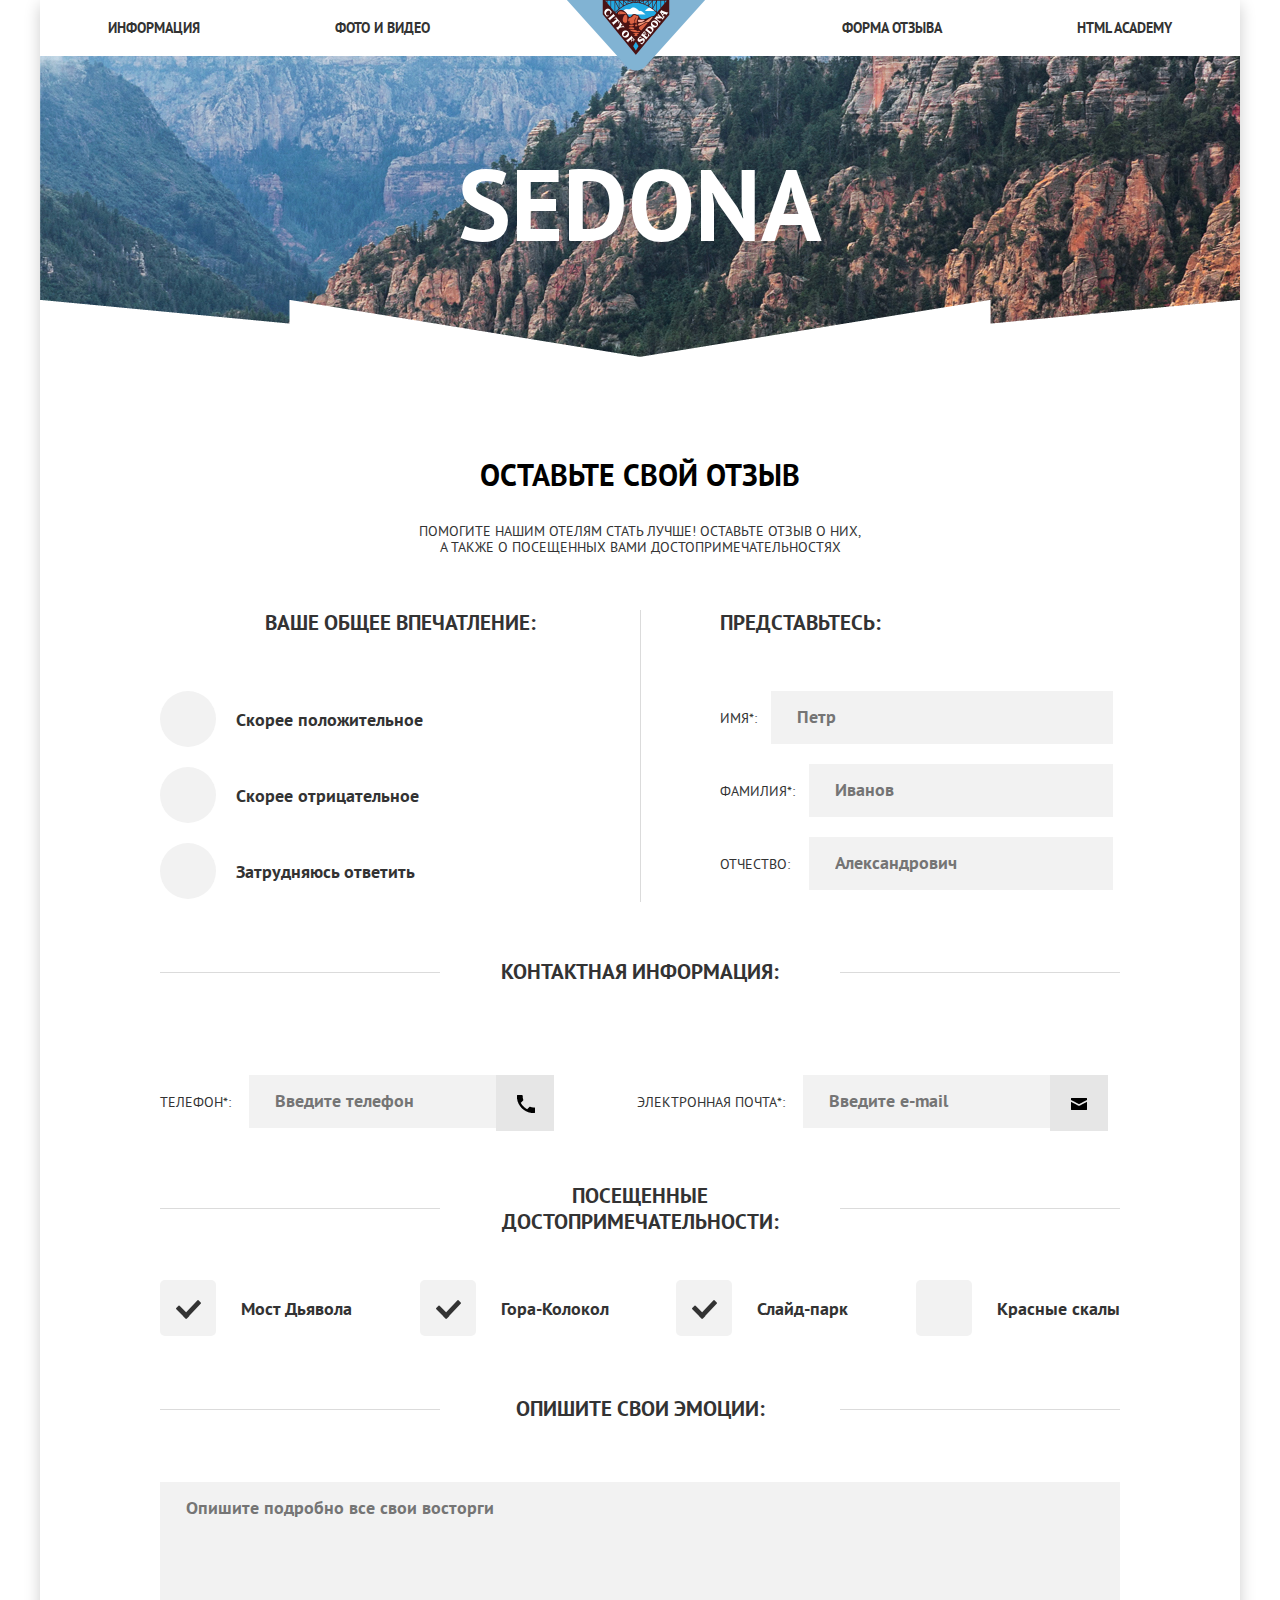
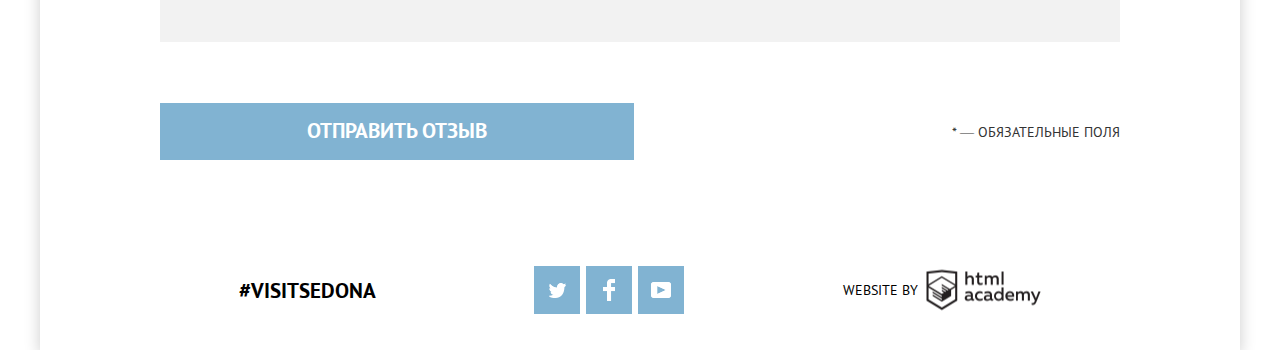
==== commit f5013852: "Адаптив сэкшена review(768px)" ====
--- a/form.html
+++ b/form.html
@@ -18,7 +18,9 @@
                         <ul class="menu__list">
                             <li class="menu__list-item"><a class="menu__list-link" href="#">Информация</a></li>
                             <li><a class="menu__list-link" href="#">Фото и видео</a></li>
-                            <li class="menu__list-item logo"><a class="logo" href="#"><img src="images/logo.png" alt=""></a>
+                            <li class="menu__list-item logo"> <picture>
+                                <source srcset="images/logo__tablet.png" media="(max-width: 830px)">
+                                <img src="images/logo.png" alt=""></picture>
                             </li>
                             <li class="menu__list-item"><a class="menu__list-link" href="#">Форма отзыва</a></li>
                             <li class="menu__list-item"><a class="menu__list-link" href="#">HTML academy</a></li>
@@ -44,15 +46,15 @@
                         <div class="review__item">
                             <h3 class="review__item-title review__second-title">ВАше Общее впечатление:</h3>
                             <label class="review__item-label">
-                                <input type="radio" class="review__input review__radio">
+                                <input type="radio" class="review__radio">
                                 Скорее положительное
                             </label>
                             <label class="review__item-label">
-                                <input type="radio" class="review__input review__radio">
+                                <input type="radio" class="review__radio">
                                 Скорее отрицательное
                             </label>
                             <label class="review__item-label">
-                                <input type="radio" class="review__input review__radio">
+                                <input type="radio" class="review__radio">
                                 Затрудняюсь ответить
                             </label>
                         </div>
@@ -74,6 +76,7 @@
                             </div>
                         </div>
                     </div>
+
                     <div class="review__contacts review__lines">
                         <h3 class="review__contacts-title review__second-title">Контактная информация:</h3>
                         <div class="review__item-labels">
--- a/css/style.min.css
+++ b/css/style.min.css
@@ -1 +1 @@
-body,.irs--flat .irs-from,.irs--flat .irs-to,.irs--flat .irs-single{font-family:'PTSans Regular'}.review .review__input::-webkit-input-placeholder{font-family:'PTSans Bold'}.review .review__input::-moz-placeholder{font-family:'PTSans Bold'}.review .review__input:-ms-input-placeholder{font-family:'PTSans Bold'}.review .review__input::-ms-input-placeholder{font-family:'PTSans Bold'}.title,.btn,.menu__list-link,.search-form__label,.search-form__btn,.footer__link,.hotels-search__top-title,.hotels-search__bottom-filter__title,.hotels-search__item-content__link,.review__item:first-child .review__item-label,.review .review__input,.review .review__input::placeholder,.review__second-title,.review__sights-list__field-label{font-family:'PTSans Bold'}/*! normalize.css v8.0.1 | MIT License | github.com/necolas/normalize.css */html{line-height:1.15;-webkit-text-size-adjust:100%}body{margin:0}main{display:block}h1{font-size:2em;margin:0.67em 0}hr{-webkit-box-sizing:content-box;box-sizing:content-box;height:0;overflow:visible}pre{font-family:monospace, monospace;font-size:1em}a{background-color:transparent}abbr[title]{border-bottom:none;text-decoration:underline;-webkit-text-decoration:underline dotted;text-decoration:underline dotted}b,strong{font-weight:bolder}code,kbd,samp{font-family:monospace, monospace;font-size:1em}small{font-size:80%}sub,sup{font-size:75%;line-height:0;position:relative;vertical-align:baseline}sub{bottom:-0.25em}sup{top:-0.5em}img{border-style:none}button,input,optgroup,select,textarea{font-family:inherit;font-size:100%;line-height:1.15;margin:0}button,input{overflow:visible}button,select{text-transform:none}button,[type="button"],[type="reset"],[type="submit"]{-webkit-appearance:button}button::-moz-focus-inner,[type="button"]::-moz-focus-inner,[type="reset"]::-moz-focus-inner,[type="submit"]::-moz-focus-inner{border-style:none;padding:0}button:-moz-focusring,[type="button"]:-moz-focusring,[type="reset"]:-moz-focusring,[type="submit"]:-moz-focusring{outline:1px dotted ButtonText}fieldset{padding:0.35em 0.75em 0.625em}legend{-webkit-box-sizing:border-box;box-sizing:border-box;color:inherit;display:table;max-width:100%;padding:0;white-space:normal}progress{vertical-align:baseline}textarea{overflow:auto}[type="checkbox"],[type="radio"]{-webkit-box-sizing:border-box;box-sizing:border-box;padding:0}[type="number"]::-webkit-inner-spin-button,[type="number"]::-webkit-outer-spin-button{height:auto}[type="search"]{-webkit-appearance:textfield;outline-offset:-2px}[type="search"]::-webkit-search-decoration{-webkit-appearance:none}::-webkit-file-upload-button{-webkit-appearance:button;font:inherit}details{display:block}summary{display:list-item}template{display:none}[hidden]{display:none}.slick-slider{position:relative;display:block;-webkit-box-sizing:border-box;box-sizing:border-box;-webkit-user-select:none;-moz-user-select:none;-ms-user-select:none;user-select:none;-webkit-touch-callout:none;-khtml-user-select:none;-ms-touch-action:pan-y;touch-action:pan-y;-webkit-tap-highlight-color:transparent}.slick-list{position:relative;display:block;overflow:hidden;margin:0;padding:0}.slick-list:focus{outline:none}.slick-list.dragging{cursor:pointer;cursor:hand}.slick-slider .slick-track,.slick-slider .slick-list{-webkit-transform:translate3d(0, 0, 0);-ms-transform:translate3d(0, 0, 0);transform:translate3d(0, 0, 0)}.slick-track{position:relative;top:0;left:0;display:block;margin-left:auto;margin-right:auto}.slick-track:before,.slick-track:after{display:table;content:''}.slick-track:after{clear:both}.slick-loading .slick-track{visibility:hidden}.slick-slide{display:none;float:left;height:100%;min-height:1px}[dir='rtl'] .slick-slide{float:right}.slick-slide img{display:block}.slick-slide.slick-loading img{display:none}.slick-slide.dragging img{pointer-events:none}.slick-initialized .slick-slide{display:block}.slick-loading .slick-slide{visibility:hidden}.slick-vertical .slick-slide{display:block;height:auto;border:1px solid transparent}.slick-arrow.slick-hidden{display:none}.mfp-bg{top:0;left:0;width:100%;height:100%;z-index:1042;overflow:hidden;position:fixed;background:#0b0b0b;opacity:0.8}.mfp-wrap{top:0;left:0;width:100%;height:100%;z-index:1043;position:fixed;outline:none !important;-webkit-backface-visibility:hidden}.mfp-container{text-align:center;position:absolute;width:100%;height:100%;left:0;top:0;padding:0 8px;-webkit-box-sizing:border-box;box-sizing:border-box}.mfp-container:before{content:'';display:inline-block;height:100%;vertical-align:middle}.mfp-align-top .mfp-container:before{display:none}.mfp-content{position:relative;display:inline-block;vertical-align:middle;margin:0 auto;text-align:left;z-index:1045}.mfp-inline-holder .mfp-content,.mfp-ajax-holder .mfp-content{width:100%;cursor:auto}.mfp-ajax-cur{cursor:progress}.mfp-zoom-out-cur,.mfp-zoom-out-cur .mfp-image-holder .mfp-close{cursor:-webkit-zoom-out;cursor:zoom-out}.mfp-zoom{cursor:pointer;cursor:-webkit-zoom-in;cursor:zoom-in}.mfp-auto-cursor .mfp-content{cursor:auto}.mfp-close,.mfp-arrow,.mfp-preloader,.mfp-counter{-webkit-user-select:none;-moz-user-select:none;-ms-user-select:none;user-select:none}.mfp-loading.mfp-figure{display:none}.mfp-hide{display:none !important}.mfp-preloader{color:#CCC;position:absolute;top:50%;width:auto;text-align:center;margin-top:-0.8em;left:8px;right:8px;z-index:1044}.mfp-preloader a{color:#CCC}.mfp-preloader a:hover{color:#FFF}.mfp-s-ready .mfp-preloader{display:none}.mfp-s-error .mfp-content{display:none}button.mfp-close,button.mfp-arrow{overflow:visible;cursor:pointer;background:transparent;border:0;-webkit-appearance:none;display:block;outline:none;padding:0;z-index:1046;-webkit-box-shadow:none;box-shadow:none;-ms-touch-action:manipulation;touch-action:manipulation}button::-moz-focus-inner{padding:0;border:0}.mfp-close{width:44px;height:44px;line-height:44px;position:absolute;right:0;top:0;text-decoration:none;text-align:center;opacity:0.65;padding:0 0 18px 10px;color:#FFF;font-style:normal;font-size:28px;font-family:Arial, Baskerville, monospace}.mfp-close:hover,.mfp-close:focus{opacity:1}.mfp-close:active{top:1px}.mfp-close-btn-in .mfp-close{color:#333}.mfp-image-holder .mfp-close,.mfp-iframe-holder .mfp-close{color:#FFF;right:-6px;text-align:right;padding-right:6px;width:100%}.mfp-counter{position:absolute;top:0;right:0;color:#CCC;font-size:12px;line-height:18px;white-space:nowrap}.mfp-arrow{position:absolute;opacity:0.65;margin:0;top:50%;margin-top:-55px;padding:0;width:90px;height:110px;-webkit-tap-highlight-color:transparent}.mfp-arrow:active{margin-top:-54px}.mfp-arrow:hover,.mfp-arrow:focus{opacity:1}.mfp-arrow:before,.mfp-arrow:after{content:'';display:block;width:0;height:0;position:absolute;left:0;top:0;margin-top:35px;margin-left:35px;border:medium inset transparent}.mfp-arrow:after{border-top-width:13px;border-bottom-width:13px;top:8px}.mfp-arrow:before{border-top-width:21px;border-bottom-width:21px;opacity:0.7}.mfp-arrow-left{left:0}.mfp-arrow-left:after{border-right:17px solid #FFF;margin-left:31px}.mfp-arrow-left:before{margin-left:25px;border-right:27px solid #3F3F3F}.mfp-arrow-right{right:0}.mfp-arrow-right:after{border-left:17px solid #FFF;margin-left:39px}.mfp-arrow-right:before{border-left:27px solid #3F3F3F}.mfp-iframe-holder{padding-top:40px;padding-bottom:40px}.mfp-iframe-holder .mfp-content{line-height:0;width:100%;max-width:900px}.mfp-iframe-holder .mfp-close{top:-40px}.mfp-iframe-scaler{width:100%;height:0;overflow:hidden;padding-top:56.25%}.mfp-iframe-scaler iframe{position:absolute;display:block;top:0;left:0;width:100%;height:100%;-webkit-box-shadow:0 0 8px rgba(0,0,0,0.6);box-shadow:0 0 8px rgba(0,0,0,0.6);background:#000}img.mfp-img{width:auto;max-width:100%;height:auto;display:block;line-height:0;-webkit-box-sizing:border-box;box-sizing:border-box;padding:40px 0 40px;margin:0 auto}.mfp-figure{line-height:0}.mfp-figure:after{content:'';position:absolute;left:0;top:40px;bottom:40px;display:block;right:0;width:auto;height:auto;z-index:-1;-webkit-box-shadow:0 0 8px rgba(0,0,0,0.6);box-shadow:0 0 8px rgba(0,0,0,0.6);background:#444}.mfp-figure small{color:#BDBDBD;display:block;font-size:12px;line-height:14px}.mfp-figure figure{margin:0}.mfp-bottom-bar{margin-top:-36px;position:absolute;top:100%;left:0;width:100%;cursor:auto}.mfp-title{text-align:left;line-height:18px;color:#F3F3F3;word-wrap:break-word;padding-right:36px}.mfp-image-holder .mfp-content{max-width:100%}.mfp-gallery .mfp-image-holder .mfp-figure{cursor:pointer}@media screen and (max-width: 800px) and (orientation: landscape), screen and (max-height: 300px){.mfp-img-mobile .mfp-image-holder{padding-left:0;padding-right:0}.mfp-img-mobile img.mfp-img{padding:0}.mfp-img-mobile .mfp-figure:after{top:0;bottom:0}.mfp-img-mobile .mfp-figure small{display:inline;margin-left:5px}.mfp-img-mobile .mfp-bottom-bar{background:rgba(0,0,0,0.6);bottom:0;margin:0;top:auto;padding:3px 5px;position:fixed;-webkit-box-sizing:border-box;box-sizing:border-box}.mfp-img-mobile .mfp-bottom-bar:empty{padding:0}.mfp-img-mobile .mfp-counter{right:5px;top:3px}.mfp-img-mobile .mfp-close{top:0;right:0;width:35px;height:35px;line-height:35px;background:rgba(0,0,0,0.6);position:fixed;text-align:center;padding:0}}@media all and (max-width: 900px){.mfp-arrow{-webkit-transform:scale(0.75);-ms-transform:scale(0.75);transform:scale(0.75)}.mfp-arrow-left{-webkit-transform-origin:0;-ms-transform-origin:0;transform-origin:0}.mfp-arrow-right{-webkit-transform-origin:100%;-ms-transform-origin:100%;transform-origin:100%}.mfp-container{padding-left:6px;padding-right:6px}}/*!Ion.RangeSlider, 2.3.1, © Denis Ineshin, 2010 - 2019, IonDen.com, Build date: 2019-12-19 16:51:02*/.irs{position:relative;display:block;-webkit-touch-callout:none;-webkit-user-select:none;-moz-user-select:none;-ms-user-select:none;user-select:none;font-size:12px;font-family:Arial,sans-serif}.irs-line{position:relative;display:block;overflow:hidden;outline:none !important}.irs-bar{position:absolute;display:block;left:0;width:0}.irs-shadow{position:absolute;display:none;left:0;width:0}.irs-handle{position:absolute;display:block;-webkit-box-sizing:border-box;box-sizing:border-box;cursor:default;z-index:1}.irs-handle.type_last{z-index:2}.irs-min,.irs-max{position:absolute;display:block;cursor:default}.irs-min{left:0}.irs-max{right:0}.irs-from,.irs-to,.irs-single{position:absolute;display:block;top:0;left:0;cursor:default;white-space:nowrap}.irs-grid{position:absolute;display:none;bottom:0;left:0;width:100%;height:20px}.irs-with-grid .irs-grid{display:block}.irs-grid-pol{position:absolute;top:0;left:0;width:1px;height:8px;background:#000}.irs-grid-pol.small{height:4px}.irs-grid-text{position:absolute;bottom:0;left:0;white-space:nowrap;text-align:center;font-size:9px;line-height:9px;padding:0 3px;color:#000}.irs-disable-mask{position:absolute;display:block;top:0;left:-1%;width:102%;height:100%;cursor:default;background:rgba(0,0,0,0);z-index:2}.lt-ie9 .irs-disable-mask{background:#000;filter:alpha(opacity=0);cursor:not-allowed}.irs-disabled{opacity:.4}.irs-hidden-input{position:absolute !important;display:block !important;top:0 !important;left:0 !important;width:0 !important;height:0 !important;font-size:0 !important;line-height:0 !important;padding:0 !important;margin:0 !important;overflow:hidden;outline:none !important;z-index:-9999 !important;background:none !important;border-style:solid !important;border-color:transparent !important}.irs--flat{height:40px}.irs--flat.irs-with-grid{height:60px}.irs--flat .irs-line{top:25px;height:12px;background-color:#e1e4e9;border-radius:4px}.irs--flat .irs-bar{top:25px;height:12px;background-color:#ed5565}.irs--flat .irs-bar--single{border-radius:4px 0 0 4px}.irs--flat .irs-shadow{height:1px;bottom:16px;background-color:#e1e4e9}.irs--flat .irs-handle{top:22px;width:16px;height:18px;background-color:transparent}.irs--flat .irs-handle>i:first-child{position:absolute;display:block;top:0;left:50%;width:2px;height:100%;margin-left:-1px;background-color:#da4453}.irs--flat .irs-handle.state_hover>i:first-child,.irs--flat .irs-handle:hover>i:first-child{background-color:#a43540}.irs--flat .irs-min,.irs--flat .irs-max{top:0;padding:1px 3px;color:#999;font-size:10px;line-height:1.333;text-shadow:none;background-color:#e1e4e9;border-radius:4px}.irs--flat .irs-from,.irs--flat .irs-to,.irs--flat .irs-single{color:white;font-size:10px;line-height:1.333;text-shadow:none;padding:1px 5px;background-color:#ed5565;border-radius:4px}.irs--flat .irs-from:before,.irs--flat .irs-to:before,.irs--flat .irs-single:before{position:absolute;display:block;content:"";bottom:-6px;left:50%;width:0;height:0;margin-left:-3px;overflow:hidden;border:3px solid transparent;border-top-color:#ed5565}.irs--flat .irs-grid-pol{background-color:#e1e4e9}.irs--flat .irs-grid-text{color:#999}.irs--big{height:55px}.irs--big.irs-with-grid{height:70px}.irs--big .irs-line{top:33px;height:12px;background-color:white;background:-webkit-gradient(linear, left top, left bottom, color-stop(-50%, #ddd), color-stop(150%, white));background:-o-linear-gradient(top, #ddd -50%, white 150%);background:linear-gradient(to bottom, #ddd -50%, white 150%);border:1px solid #ccc;border-radius:12px}.irs--big .irs-bar{top:33px;height:12px;background-color:#92bce0;border:1px solid #428bca;background:-webkit-gradient(linear, left top, left bottom, from(#fff), color-stop(30%, #428bca), to(#b9d4ec));background:-o-linear-gradient(top, #fff 0%, #428bca 30%, #b9d4ec 100%);background:linear-gradient(to bottom, #fff 0%, #428bca 30%, #b9d4ec 100%);-webkit-box-shadow:inset 0 0 1px 1px rgba(255,255,255,0.5);box-shadow:inset 0 0 1px 1px rgba(255,255,255,0.5)}.irs--big .irs-bar--single{border-radius:12px 0 0 12px}.irs--big .irs-shadow{height:1px;bottom:16px;background-color:rgba(66,139,202,0.5)}.irs--big .irs-handle{top:25px;width:30px;height:30px;border:1px solid rgba(0,0,0,0.3);background-color:#cbcfd5;background:-webkit-gradient(linear, left top, left bottom, from(white), color-stop(30%, #B4B9BE), to(white));background:-o-linear-gradient(top, white 0%, #B4B9BE 30%, white 100%);background:linear-gradient(to bottom, white 0%, #B4B9BE 30%, white 100%);-webkit-box-shadow:1px 1px 2px rgba(0,0,0,0.2),inset 0 0 3px 1px white;box-shadow:1px 1px 2px rgba(0,0,0,0.2),inset 0 0 3px 1px white;border-radius:30px}.irs--big .irs-handle.state_hover,.irs--big .irs-handle:hover{border-color:rgba(0,0,0,0.45);background-color:#939ba7;background:-webkit-gradient(linear, left top, left bottom, from(white), color-stop(30%, #919BA5), to(white));background:-o-linear-gradient(top, white 0%, #919BA5 30%, white 100%);background:linear-gradient(to bottom, white 0%, #919BA5 30%, white 100%)}.irs--big .irs-min,.irs--big .irs-max{top:0;padding:1px 5px;color:white;text-shadow:none;background-color:#9f9f9f;border-radius:3px}.irs--big .irs-from,.irs--big .irs-to,.irs--big .irs-single{color:white;text-shadow:none;padding:1px 5px;background-color:#428bca;background:-webkit-gradient(linear, left top, left bottom, from(#428bca), to(#3071a9));background:-o-linear-gradient(top, #428bca 0%, #3071a9 100%);background:linear-gradient(to bottom, #428bca 0%, #3071a9 100%);border-radius:3px}.irs--big .irs-grid-pol{background-color:#428bca}.irs--big .irs-grid-text{color:#428bca}.irs--modern{height:55px}.irs--modern.irs-with-grid{height:55px}.irs--modern .irs-line{top:25px;height:5px;background-color:#d1d6e0;background:-webkit-gradient(linear, left top, left bottom, from(#e0e4ea), to(#d1d6e0));background:-o-linear-gradient(top, #e0e4ea 0%, #d1d6e0 100%);background:linear-gradient(to bottom, #e0e4ea 0%, #d1d6e0 100%);border:1px solid #a3adc1;border-bottom-width:0;border-radius:5px}.irs--modern .irs-bar{top:25px;height:5px;background:#20b426;background:-webkit-gradient(linear, left top, left bottom, from(#20b426), to(#18891d));background:-o-linear-gradient(top, #20b426 0%, #18891d 100%);background:linear-gradient(to bottom, #20b426 0%, #18891d 100%)}.irs--modern .irs-bar--single{border-radius:5px 0 0 5px}.irs--modern .irs-shadow{height:1px;bottom:21px;background-color:rgba(209,214,224,0.5)}.irs--modern .irs-handle{top:37px;width:12px;height:13px;border:1px solid #a3adc1;border-top-width:0;-webkit-box-shadow:1px 1px 1px rgba(0,0,0,0.1);box-shadow:1px 1px 1px rgba(0,0,0,0.1);border-radius:0 0 3px 3px}.irs--modern .irs-handle>i:nth-child(1){position:absolute;display:block;top:-4px;left:1px;width:6px;height:6px;border:1px solid #a3adc1;background:white;-webkit-transform:rotate(45deg);-ms-transform:rotate(45deg);transform:rotate(45deg)}.irs--modern .irs-handle>i:nth-child(2){position:absolute;display:block;-webkit-box-sizing:border-box;box-sizing:border-box;top:0;left:0;width:10px;height:12px;background:#e9e6e6;background:-webkit-gradient(linear, left top, left bottom, from(white), to(#e9e6e6));background:-o-linear-gradient(top, white 0%, #e9e6e6 100%);background:linear-gradient(to bottom, white 0%, #e9e6e6 100%);border-radius:0 0 3px 3px}.irs--modern .irs-handle>i:nth-child(3){position:absolute;display:block;-webkit-box-sizing:border-box;box-sizing:border-box;top:3px;left:3px;width:4px;height:5px;border-left:1px solid #a3adc1;border-right:1px solid #a3adc1}.irs--modern .irs-handle.state_hover,.irs--modern .irs-handle:hover{border-color:#7685a2;background:#c3c7cd;background:-webkit-gradient(linear, left top, left bottom, from(#fff), color-stop(30%, #919ba5), to(#fff));background:-o-linear-gradient(top, #fff 0%, #919ba5 30%, #fff 100%);background:linear-gradient(to bottom, #fff 0%, #919ba5 30%, #fff 100%)}.irs--modern .irs-handle.state_hover>i:nth-child(1),.irs--modern .irs-handle:hover>i:nth-child(1){border-color:#7685a2}.irs--modern .irs-handle.state_hover>i:nth-child(3),.irs--modern .irs-handle:hover>i:nth-child(3){border-color:#48536a}.irs--modern .irs-min,.irs--modern .irs-max{top:0;font-size:10px;line-height:1.333;text-shadow:none;padding:1px 5px;color:white;background-color:#d1d6e0;border-radius:5px}.irs--modern .irs-from,.irs--modern .irs-to,.irs--modern .irs-single{font-size:10px;line-height:1.333;text-shadow:none;padding:1px 5px;background-color:#20b426;color:white;border-radius:5px}.irs--modern .irs-from:before,.irs--modern .irs-to:before,.irs--modern .irs-single:before{position:absolute;display:block;content:"";bottom:-6px;left:50%;width:0;height:0;margin-left:-3px;overflow:hidden;border:3px solid transparent;border-top-color:#20b426}.irs--modern .irs-grid{height:25px}.irs--modern .irs-grid-pol{background-color:#dedede}.irs--modern .irs-grid-text{color:silver;font-size:13px}.irs--sharp{height:50px;font-size:12px;line-height:1}.irs--sharp.irs-with-grid{height:57px}.irs--sharp .irs-line{top:30px;height:2px;background-color:black;border-radius:2px}.irs--sharp .irs-bar{top:30px;height:2px;background-color:#ee22fa}.irs--sharp .irs-bar--single{border-radius:2px 0 0 2px}.irs--sharp .irs-shadow{height:1px;bottom:21px;background-color:rgba(0,0,0,0.5)}.irs--sharp .irs-handle{top:25px;width:10px;height:10px;background-color:#a804b2}.irs--sharp .irs-handle>i:first-child{position:absolute;display:block;top:100%;left:0;width:0;height:0;border:5px solid transparent;border-top-color:#a804b2}.irs--sharp .irs-handle.state_hover,.irs--sharp .irs-handle:hover{background-color:black}.irs--sharp .irs-handle.state_hover>i:first-child,.irs--sharp .irs-handle:hover>i:first-child{border-top-color:black}.irs--sharp .irs-min,.irs--sharp .irs-max{color:white;font-size:14px;line-height:1;top:0;padding:3px 4px;opacity:.4;background-color:#a804b2;border-radius:2px}.irs--sharp .irs-from,.irs--sharp .irs-to,.irs--sharp .irs-single{font-size:14px;line-height:1;text-shadow:none;padding:3px 4px;background-color:#a804b2;color:white;border-radius:2px}.irs--sharp .irs-from:before,.irs--sharp .irs-to:before,.irs--sharp .irs-single:before{position:absolute;display:block;content:"";bottom:-6px;left:50%;width:0;height:0;margin-left:-3px;overflow:hidden;border:3px solid transparent;border-top-color:#a804b2}.irs--sharp .irs-grid{height:25px}.irs--sharp .irs-grid-pol{background-color:#dedede}.irs--sharp .irs-grid-text{color:silver;font-size:13px}.irs--round{height:50px}.irs--round.irs-with-grid{height:65px}.irs--round .irs-line{top:36px;height:4px;background-color:#dee4ec;border-radius:4px}.irs--round .irs-bar{top:36px;height:4px;background-color:#006cfa}.irs--round .irs-bar--single{border-radius:4px 0 0 4px}.irs--round .irs-shadow{height:4px;bottom:21px;background-color:rgba(222,228,236,0.5)}.irs--round .irs-handle{top:26px;width:24px;height:24px;border:4px solid #006cfa;background-color:white;border-radius:24px;-webkit-box-shadow:0 1px 3px rgba(0,0,255,0.3);box-shadow:0 1px 3px rgba(0,0,255,0.3)}.irs--round .irs-handle.state_hover,.irs--round .irs-handle:hover{background-color:#f0f6ff}.irs--round .irs-min,.irs--round .irs-max{color:#333;font-size:14px;line-height:1;top:0;padding:3px 5px;background-color:rgba(0,0,0,0.1);border-radius:4px}.irs--round .irs-from,.irs--round .irs-to,.irs--round .irs-single{font-size:14px;line-height:1;text-shadow:none;padding:3px 5px;background-color:#006cfa;color:white;border-radius:4px}.irs--round .irs-from:before,.irs--round .irs-to:before,.irs--round .irs-single:before{position:absolute;display:block;content:"";bottom:-6px;left:50%;width:0;height:0;margin-left:-3px;overflow:hidden;border:3px solid transparent;border-top-color:#006cfa}.irs--round .irs-grid{height:25px}.irs--round .irs-grid-pol{background-color:#dedede}.irs--round .irs-grid-text{color:silver;font-size:13px}.irs--square{height:50px}.irs--square.irs-with-grid{height:60px}.irs--square .irs-line{top:31px;height:4px;background-color:#dedede}.irs--square .irs-bar{top:31px;height:4px;background-color:black}.irs--square .irs-shadow{height:2px;bottom:21px;background-color:#dedede}.irs--square .irs-handle{top:25px;width:16px;height:16px;border:3px solid black;background-color:white;-webkit-transform:rotate(45deg);-ms-transform:rotate(45deg);transform:rotate(45deg)}.irs--square .irs-handle.state_hover,.irs--square .irs-handle:hover{background-color:#f0f6ff}.irs--square .irs-min,.irs--square .irs-max{color:#333;font-size:14px;line-height:1;top:0;padding:3px 5px;background-color:rgba(0,0,0,0.1)}.irs--square .irs-from,.irs--square .irs-to,.irs--square .irs-single{font-size:14px;line-height:1;text-shadow:none;padding:3px 5px;background-color:black;color:white}.irs--square .irs-grid{height:25px}.irs--square .irs-grid-pol{background-color:#dedede}.irs--square .irs-grid-text{color:silver;font-size:11px}.jq-checkbox,.jq-radio{position:relative;display:inline-block;overflow:hidden;-webkit-user-select:none;-moz-user-select:none;-ms-user-select:none;user-select:none}.jq-checkbox input,.jq-radio input{position:absolute;z-index:-1;margin:0;padding:0;opacity:0}.jq-file{position:relative;display:inline-block;overflow:hidden}.jq-file input{position:absolute;top:0;right:0;height:auto;margin:0;padding:0;opacity:0;font-size:100px;line-height:1em}.jq-file__name{overflow:hidden;white-space:nowrap;-o-text-overflow:ellipsis;text-overflow:ellipsis}.jq-selectbox,.jq-select-multiple{position:relative;display:inline-block}.jq-selectbox select,.jq-select-multiple select{position:absolute;top:0;left:0;width:100%;height:100%;margin:0;padding:0;opacity:0}.jq-selectbox li,.jq-select-multiple li{-webkit-user-select:none;-moz-user-select:none;-ms-user-select:none;user-select:none;white-space:nowrap}.jq-selectbox{z-index:10}.jq-selectbox__select{position:relative}.jq-selectbox__select-text{overflow:hidden;-webkit-user-select:none;-moz-user-select:none;-ms-user-select:none;user-select:none;white-space:nowrap;-o-text-overflow:ellipsis;text-overflow:ellipsis}.jq-selectbox__dropdown{position:absolute}.jq-selectbox__search input{-webkit-appearance:textfield}.jq-selectbox__search input::-webkit-search-cancel-button,.jq-selectbox__search input::-webkit-search-decoration{-webkit-appearance:none}.jq-selectbox__dropdown ul{position:relative;overflow:auto;overflow-x:hidden;list-style:none;-webkit-overflow-scrolling:touch}.jq-select-multiple ul{position:relative;overflow-x:hidden;-webkit-overflow-scrolling:touch}.jq-number{display:inline-block}.jq-number__field input{-moz-appearance:textfield;text-align:left}.jq-number__field input::-webkit-inner-spin-button,.jq-number__field input::-webkit-outer-spin-button{margin:0;-webkit-appearance:none}.jq-checkbox,.jq-radio{vertical-align:-4px;width:16px;height:16px;margin:0 4px 0 0;border:1px solid #C3C3C3;background:-webkit-gradient(linear, left top, left bottom, from(#fff), to(#E6E6E6));background:-o-linear-gradient(#fff, #E6E6E6);background:linear-gradient(#fff, #E6E6E6);-webkit-box-shadow:0 1px 1px rgba(0,0,0,0.05),inset -1px -1px #fff,inset 1px -1px #fff;box-shadow:0 1px 1px rgba(0,0,0,0.05),inset -1px -1px #fff,inset 1px -1px #fff;cursor:pointer}.jq-checkbox.focused,.jq-radio.focused{border:1px solid #08C}.jq-checkbox.disabled,.jq-radio.disabled{opacity:.55}.jq-checkbox{border-radius:3px}.jq-checkbox.checked .jq-checkbox__div{width:8px;height:4px;margin:3px 0 0 3px;border-bottom:2px solid #666;border-left:2px solid #666;-webkit-transform:rotate(-50deg);-ms-transform:rotate(-50deg);transform:rotate(-50deg)}.jq-radio{border-radius:50%}.jq-radio.checked .jq-radio__div{width:10px;height:10px;margin:3px 0 0 3px;border-radius:50%;background:#777;-webkit-box-shadow:inset 1px 1px 1px rgba(0,0,0,0.7);box-shadow:inset 1px 1px 1px rgba(0,0,0,0.7)}.jq-file{width:270px;border-radius:4px;-webkit-box-shadow:0 1px 2px rgba(0,0,0,0.1);box-shadow:0 1px 2px rgba(0,0,0,0.1)}.jq-file input{cursor:pointer}.jq-file__name{-webkit-box-sizing:border-box;box-sizing:border-box;width:100%;height:34px;padding:0 80px 0 10px;border:1px solid #CCC;border-bottom-color:#B3B3B3;border-radius:4px;background:#FFF;-webkit-box-shadow:inset 1px 1px #F1F1F1;box-shadow:inset 1px 1px #F1F1F1;font:14px/32px Arial, sans-serif;color:#333}.jq-file__browse{position:absolute;top:1px;right:1px;padding:0 10px;border-left:1px solid #CCC;border-radius:0 4px 4px 0;background:-webkit-gradient(linear, left top, left bottom, from(#fff), to(#E6E6E6));background:-o-linear-gradient(#fff, #E6E6E6);background:linear-gradient(#fff, #E6E6E6);-webkit-box-shadow:inset 1px -1px #F1F1F1,inset -1px 0 #F1F1F1,0 1px 2px rgba(0,0,0,0.1);box-shadow:inset 1px -1px #F1F1F1,inset -1px 0 #F1F1F1,0 1px 2px rgba(0,0,0,0.1);font:14px/32px Arial, sans-serif;color:#333;text-shadow:1px 1px #FFF}.jq-file:hover .jq-file__browse{background:-webkit-gradient(linear, left top, left bottom, from(#F6F6F6), to(#E6E6E6));background:-o-linear-gradient(#F6F6F6, #E6E6E6);background:linear-gradient(#F6F6F6, #E6E6E6)}.jq-file:active .jq-file__browse{background:#F5F5F5;-webkit-box-shadow:inset 1px 1px 3px #DDD;box-shadow:inset 1px 1px 3px #DDD}.jq-file.focused .jq-file__name{border:1px solid #5794BF}.jq-file.disabled,.jq-file.disabled .jq-file__name,.jq-file.disabled .jq-file__browse{border-color:#CCC;background:#F5F5F5;-webkit-box-shadow:none;box-shadow:none;color:#888}.jq-number{position:relative;vertical-align:middle;padding:0 36px 0 0}.jq-number__field{width:100px;border:1px solid #CCC;border-bottom-color:#B3B3B3;border-radius:4px;-webkit-box-shadow:inset 1px 1px #F1F1F1,0 1px 2px rgba(0,0,0,0.1);box-shadow:inset 1px 1px #F1F1F1,0 1px 2px rgba(0,0,0,0.1)}.jq-number__field:hover{border-color:#B3B3B3}.jq-number__field input{-webkit-box-sizing:border-box;box-sizing:border-box;width:100%;padding:8px 9px;border:none;outline:none;background:none;font:14px Arial, sans-serif;color:#333}.jq-number__spin{position:absolute;top:0;right:0;width:32px;height:14px;border:1px solid #CCC;border-bottom-color:#B3B3B3;border-radius:4px;background:-webkit-gradient(linear, left top, left bottom, from(#fff), to(#E6E6E6));background:-o-linear-gradient(#fff, #E6E6E6);background:linear-gradient(#fff, #E6E6E6);-webkit-box-shadow:0 1px 2px rgba(0,0,0,0.1);box-shadow:0 1px 2px rgba(0,0,0,0.1);-webkit-box-shadow:inset 1px -1px #F1F1F1,inset -1px 0 #F1F1F1,0 1px 2px rgba(0,0,0,0.1);box-shadow:inset 1px -1px #F1F1F1,inset -1px 0 #F1F1F1,0 1px 2px rgba(0,0,0,0.1);-webkit-user-select:none;-moz-user-select:none;-ms-user-select:none;user-select:none;text-shadow:1px 1px #FFF;cursor:pointer}.jq-number__spin.minus{top:auto;bottom:0}.jq-number__spin:hover{background:-webkit-gradient(linear, left top, left bottom, from(#F6F6F6), to(#E6E6E6));background:-o-linear-gradient(#F6F6F6, #E6E6E6);background:linear-gradient(#F6F6F6, #E6E6E6)}.jq-number__spin:active{background:#F5F5F5;-webkit-box-shadow:inset 1px 1px 3px #DDD;box-shadow:inset 1px 1px 3px #DDD}.jq-number__spin:after{content:'';position:absolute;top:4px;left:11px;width:0;height:0;border-right:5px solid transparent;border-bottom:5px solid #999;border-left:5px solid transparent}.jq-number__spin.minus:after{top:5px;border-top:5px solid #999;border-right:5px solid transparent;border-bottom:none;border-left:5px solid transparent}.jq-number__spin.minus:hover:after{border-top-color:#000}.jq-number__spin.plus:hover:after{border-bottom-color:#000}.jq-number.focused .jq-number__field{border:1px solid #5794BF}.jq-number.disabled .jq-number__field,.jq-number.disabled .jq-number__spin{border-color:#CCC;background:#F5F5F5;-webkit-box-shadow:none;box-shadow:none;color:#888}.jq-number.disabled .jq-number__spin:after{border-bottom-color:#AAA}.jq-number.disabled .jq-number__spin.minus:after{border-top-color:#AAA}.jq-selectbox{vertical-align:middle;cursor:pointer}.jq-selectbox__select{height:32px;padding:0 45px 0 10px;border:1px solid #CCC;border-bottom-color:#B3B3B3;border-radius:4px;background:-webkit-gradient(linear, left top, left bottom, from(#fff), to(#E6E6E6));background:-o-linear-gradient(#fff, #E6E6E6);background:linear-gradient(#fff, #E6E6E6);-webkit-box-shadow:inset 1px -1px #F1F1F1,inset -1px 0 #F1F1F1,0 1px 2px rgba(0,0,0,0.1);box-shadow:inset 1px -1px #F1F1F1,inset -1px 0 #F1F1F1,0 1px 2px rgba(0,0,0,0.1);font:14px/32px Arial, sans-serif;color:#333;text-shadow:1px 1px #FFF}.jq-selectbox__select:hover{background:-webkit-gradient(linear, left top, left bottom, from(#F6F6F6), to(#E6E6E6));background:-o-linear-gradient(#F6F6F6, #E6E6E6);background:linear-gradient(#F6F6F6, #E6E6E6)}.jq-selectbox__select:active{background:#F5F5F5;-webkit-box-shadow:inset 1px 1px 3px #DDD;box-shadow:inset 1px 1px 3px #DDD}.jq-selectbox.focused .jq-selectbox__select{border:1px solid #5794BF}.jq-selectbox.disabled .jq-selectbox__select{border-color:#CCC;background:#F5F5F5;-webkit-box-shadow:none;box-shadow:none;color:#888}.jq-selectbox__select-text{display:block;width:100%}.jq-selectbox .placeholder{color:#888}.jq-selectbox__trigger{position:absolute;top:0;right:0;width:34px;height:100%;border-left:1px solid #CCC}.jq-selectbox__trigger-arrow{position:absolute;top:14px;right:12px;width:0;height:0;border-top:5px solid #999;border-right:5px solid transparent;border-left:5px solid transparent}.jq-selectbox:hover .jq-selectbox__trigger-arrow{border-top-color:#000}.jq-selectbox.disabled .jq-selectbox__trigger-arrow{border-top-color:#AAA}.jq-selectbox__dropdown{-webkit-box-sizing:border-box;box-sizing:border-box;width:100%;margin:2px 0 0;padding:0;border:1px solid #CCC;border-radius:4px;background:#FFF;-webkit-box-shadow:0 2px 10px rgba(0,0,0,0.2);box-shadow:0 2px 10px rgba(0,0,0,0.2);font:14px/18px Arial, sans-serif}.jq-selectbox__search{margin:5px}.jq-selectbox__search input{-webkit-box-sizing:border-box;box-sizing:border-box;width:100%;margin:0;padding:5px 27px 6px 8px;border:1px solid #CCC;border-radius:3px;outline:none;background:url("[data-uri]") no-repeat 100% 50%;-webkit-box-shadow:inset 1px 1px #F1F1F1;box-shadow:inset 1px 1px #F1F1F1;color:#333}.jq-selectbox__not-found{margin:5px;padding:5px 8px 6px;background:#F0F0F0;font-size:13px}.jq-selectbox ul{margin:0;padding:0}.jq-selectbox li{min-height:18px;padding:5px 10px 6px;color:#231F20}.jq-selectbox li.selected{background-color:#A3ABB1;color:#FFF}.jq-selectbox li:hover{background-color:#08C;color:#FFF}.jq-selectbox li.disabled{color:#AAA}.jq-selectbox li.disabled:hover{background:none}.jq-selectbox li.optgroup{font-weight:bold}.jq-selectbox li.optgroup:hover{background:none;color:#231F20;cursor:default}.jq-selectbox li.option{padding-left:25px}.jq-select-multiple{-webkit-box-sizing:border-box;box-sizing:border-box;padding:1px;border:1px solid #CCC;border-bottom-color:#B3B3B3;border-radius:4px;background:#FFF;-webkit-box-shadow:inset 1px 1px #F1F1F1,0 1px 2px rgba(0,0,0,0.1);box-shadow:inset 1px 1px #F1F1F1,0 1px 2px rgba(0,0,0,0.1);font:14px/18px Arial, sans-serif;color:#333;cursor:default}.jq-select-multiple.focused{border:1px solid #5794BF}.jq-select-multiple.disabled{border-color:#CCC;background:#F5F5F5;-webkit-box-shadow:none;box-shadow:none;color:#888}.jq-select-multiple ul{margin:0;padding:0}.jq-select-multiple li{padding:3px 9px 4px;list-style:none}.jq-select-multiple li:first-child{border-radius:3px 3px 0 0}.jq-select-multiple li:last-child{border-radius:0 0 3px 3px}.jq-select-multiple li.selected{background:#08C;color:#FFF}.jq-select-multiple li.disabled{color:#AAA}.jq-select-multiple li.optgroup{font-weight:bold}.jq-select-multiple li.option{padding-left:25px}.jq-select-multiple.disabled li.selected,.jq-select-multiple li.selected.disabled{background:#CCC;color:#FFF}input[type='email'].styler,input[type='password'].styler,input[type='search'].styler,input[type='tel'].styler,input[type='text'].styler,input[type='url'].styler,textarea.styler{padding:8px 9px;border:1px solid #CCC;border-bottom-color:#B3B3B3;border-radius:4px;-webkit-box-shadow:inset 1px 1px #F1F1F1,0 1px 2px rgba(0,0,0,0.1);box-shadow:inset 1px 1px #F1F1F1,0 1px 2px rgba(0,0,0,0.1);font:14px Arial, sans-serif;color:#333}input[type='search'].styler{-webkit-appearance:none;-moz-appearance:none;appearance:none}textarea.styler{overflow:auto}input[type='email'].styler:hover,input[type='password'].styler:hover,input[type='search'].styler:hover,input[type='tel'].styler:hover,input[type='text'].styler:hover,input[type='url'].styler:hover,textarea.styler:hover{border-color:#B3B3B3}input[type='email'].styler:hover:focus,input[type='password'].styler:hover:focus,input[type='search'].styler:hover:focus,input[type='tel'].styler:hover:focus,input[type='text'].styler:hover:focus,input[type='url'].styler:hover:focus,textarea.styler:hover:focus{border-color:#CCC;border-top-color:#B3B3B3;outline:none;-webkit-box-shadow:inset 0 1px 2px rgba(0,0,0,0.1);box-shadow:inset 0 1px 2px rgba(0,0,0,0.1)}button.styler,input[type='button'].styler,input[type='submit'].styler,input[type='reset'].styler{overflow:visible;padding:8px 11px;border:1px solid #CCC;border-bottom-color:#B3B3B3;border-radius:4px;outline:none;background:-webkit-gradient(linear, left top, left bottom, from(#fff), to(#E6E6E6));background:-o-linear-gradient(#fff, #E6E6E6);background:linear-gradient(#fff, #E6E6E6);-webkit-box-shadow:inset 1px -1px #F1F1F1,inset -1px 0 #F1F1F1,0 1px 2px rgba(0,0,0,0.1);box-shadow:inset 1px -1px #F1F1F1,inset -1px 0 #F1F1F1,0 1px 2px rgba(0,0,0,0.1);font:14px Arial, sans-serif;color:#333;text-shadow:1px 1px #FFF;cursor:pointer}button.styler.styler::-moz-focus-inner,input[type='button'].styler.styler::-moz-focus-inner,input[type='submit'].styler.styler::-moz-focus-inner,input[type='reset'].styler.styler::-moz-focus-inner{padding:0;border:0}button.styler:not([disabled]):hover,input[type='button'].styler:not([disabled]):hover,input[type='submit'].styler:not([disabled]):hover,input[type='reset'].styler:not([disabled]):hover,input[type='reset'].styler:hover{background:-webkit-gradient(linear, left top, left bottom, from(#F6F6F6), to(#E6E6E6));background:-o-linear-gradient(#F6F6F6, #E6E6E6);background:linear-gradient(#F6F6F6, #E6E6E6)}button.styler:active,input[type='button'].styler:active,input[type='submit'].styler:active,input[type='reset'].styler:active{background:#F5F5F5;-webkit-box-shadow:inset 1px 1px 3px #DDD;box-shadow:inset 1px 1px 3px #DDD}button.styler[disabled],input[type='button'].styler[disabled],input[type='submit'].styler[disabled]{border-color:#CCC;background:#F5F5F5;-webkit-box-shadow:none;box-shadow:none;color:#888}@font-face{font-family:'PTSans Regular';src:url("../fonts/ptsans.woff2") format("woff2"),url("../fonts/ptsans.woff") format("woff");font-weight:400;font-style:normal;font-display:swap}@font-face{font-family:'PTSans Bold';src:url("../fonts/ptsansbold.woff2") format("woff2"),url("../fonts/ptsansbold.woff") format("woff");font-weight:700;font-style:normal;font-display:swap}html{-webkit-box-sizing:border-box;box-sizing:border-box}*,*::before,*::after{-webkit-box-sizing:inherit;box-sizing:inherit}h1,h2,h3,h4,h5,h6{font-size:inherit;margin:0}ul,li{list-style:none;margin:0;padding:0}a{text-decoration:none;display:inline-block;color:inherit}body{text-transform:uppercase;font-size:14px;line-height:16px;color:#333333}.container{max-width:1230px;padding:0 15px;margin:0 auto}.container-content{margin:0 auto;max-width:1056px}.content__wrapper{-webkit-box-shadow:0 5px 15px rgba(0,1,1,0.2);box-shadow:0 5px 15px rgba(0,1,1,0.2)}.container__small{max-width:960px;margin:0 auto}.title{color:#000}.benefits__title{font-size:21px;line-height:24px}input[type="number"]{-moz-appearance:textfield}input[type="number"]::-webkit-outer-spin-button,input[type="number"]::-webkit-inner-spin-button{-webkit-appearance:none;margin:0}input[type=number]::-webkit-inner-spin-button,input[type=number]::-webkit-outer-spin-button{-webkit-appearance:none;margin:0}.mfp-bg{background:transparent}.mfp-close-btn-in .mfp-close{display:none}.mfp-content{top:96px;left:-8px}.btn{font-size:21px;line-height:24px;color:#fff;background-color:#81b3d2}.header{background-size:cover;background-repeat:no-repeat;background-position:top center;position:relative}.header::before{position:absolute;content:"";background-image:url("../images/header__bg-before.png");width:1200px;height:57px;bottom:0}.header__top{background-color:#fff}.header__bottom{text-align:center;padding:75px 0 80px}.header__bottom-title{font-size:100px;line-height:106px;color:#fff;margin:20px 0}.header__min::before{display:none}.header.header__change{background-position:center center}.menu__list{display:-webkit-box;display:-ms-flexbox;display:flex;-ms-flex-pack:distribute;justify-content:space-around;-webkit-box-align:center;-ms-flex-align:center;align-items:center;height:56px}.menu__list-item.logo{-webkit-transform:translateY(9px);-ms-transform:translateY(9px);transform:translateY(9px)}.menu__list-link{font-size:14px;line-height:26px}.menu__list-item{-webkit-transition:all .3s;-o-transition:all .3s;transition:all .3s}.menu__list-item:hover{color:#81b3d2}.menu__list-item.menu__list-item--click{color:rgba(0,0,0,0.3)}.menu__list-item.menu__list-item--active{color:#766357}.benefits__wrapper{max-height:256px;height:100%}.benefits__top{padding:50px 0;text-align:center;max-width:510px;margin:0 auto}.benefits__phrase{margin-bottom:30px}.benefits__position{display:-webkit-box;display:-ms-flexbox;display:flex;text-align:center;-webkit-box-align:center;-ms-flex-align:center;align-items:center}.benefits__position-textarea{background-color:#81b3d2;color:#fff;padding:45px 50px 60px;max-width:400px;max-height:256px}.benefits__position-title.benefits__title{color:#fff}.benefits__position-img__wrapper{overflow:hidden;max-height:256px}.benefits__position-img{max-width:800px;width:100%;margin-top:-75px}.benefits__position-text{margin:26px 0}.benefits__items{display:-webkit-box;display:-ms-flexbox;display:flex;-webkit-box-pack:justify;-ms-flex-pack:justify;justify-content:space-between;text-align:center}.benefits__item{padding:60px 73px 75px}.benefits__item-title{margin:25px 0}.benefits__items-positions{background-color:#eeeeee}.benefits__items-positions .benefits__item{padding:45px 73px 40px}.benefits__items-positions .benefits__item-title{margin:0 0 25px}.benefits__items-positions .benefits__item-text{margin-bottom:25px}.search{position:relative}.search-top{padding-top:50px;text-align:center}.search-top__textarea{max-width:450px;margin:0 auto}.search-top__title{font-size:30px;line-height:35px;margin-bottom:25px}.search-top__text{margin-bottom:45px}.search-top__link{padding:29px 139px 31px;background-color:#766357;color:#fff;font-size:21px;line-height:24px;-webkit-transition:all .3s;-o-transition:all .3s;transition:all .3s}.search-top__link:hover{background-color:#604e43;-webkit-box-shadow:0 10px 20px rgba(0,1,1,0.25);box-shadow:0 10px 20px rgba(0,1,1,0.25)}.search-top__link.search-top__link--active{background-color:#503e33;color:rgba(255,255,255,0.3)}.search-bottom iframe{max-width:100%;width:100%;height:593px}.search-form{max-width:568px;margin:0 auto;background-color:#fff;padding:55px;-webkit-box-shadow:0 7px 15px rgba(0,1,1,0.15);box-shadow:0 7px 15px rgba(0,1,1,0.15)}.search-form__inner{display:-webkit-box;display:-ms-flexbox;display:flex;-ms-flex-wrap:wrap;flex-wrap:wrap;-webkit-box-pack:center;-ms-flex-pack:center;justify-content:center}.search-form__label{display:-webkit-box;display:-ms-flexbox;display:flex;-webkit-box-align:center;-ms-flex-align:center;align-items:center}.search-form__label:first-child .search-form__input{margin-left:23px}.search-form__label+.search-form__label{margin-top:30px}.search-form__input{width:346px;margin-left:20px;background-color:#f2f2f2;padding:11px 12px 12px;-webkit-transition:all .3s;-o-transition:all .3s;transition:all .3s;border:2px solid #f2f2f2}.search-form__input::-webkit-input-placeholder{text-transform:uppercase;font-size:14px;line-height:16px}.search-form__input::-moz-placeholder{text-transform:uppercase;font-size:14px;line-height:16px}.search-form__input:-ms-input-placeholder{text-transform:uppercase;font-size:14px;line-height:16px}.search-form__input::-ms-input-placeholder{text-transform:uppercase;font-size:14px;line-height:16px}.search-form__input::placeholder{text-transform:uppercase;font-size:14px;line-height:16px}.search-form__input:hover{background-color:#ebebeb;border:2px solid #ebebeb}.search-form__input:focus{background-color:#fff;border:2px solid #e5e5e5}.search-form__btn{padding:16px 210px 17px;border:none;margin-top:54px;background-color:#81b3d2;text-transform:uppercase;color:#fff;font-size:21px;line-height:26px;-webkit-transition:all .3s;-o-transition:all .3s;transition:all .3s;cursor:pointer}.search-form__btn:hover{background-color:#669ec0}.search-form__btn.search-form__btn--active{background-color:#5496bd;color:rgba(255,255,255,0.3)}.search-form__input-numerous{width:114px;padding:11px 51px 12px}.search-form__label:last-child .search-form__input-numerous{margin-right:100px}.search-form__label:nth-child(3){margin-right:50px}.search-form__label:nth-child(3) .search-form__input-numerous{margin-left:40px}.search-form__label:nth-child(4) .search-form__input-numerous{margin-left:30px}.search-form__label,.search-form__label{position:relative}.search-form__input-btn{position:absolute;background-color:transparent;border:none;right:9px;width:21px;height:22px;cursor:pointer}.search-form__input-btn::before{position:absolute;content:"";background-image:url("../images/popup-calendar.png");width:21px;height:22px;left:0;top:0}.search-form__input-btn:hover::before{background-image:url("../images/popup-calendar__hover.png")}.search-form__input-btn.search-form__input-btn--active::before{background-image:url("../images/popup-calendar__active.png")}.search-form__button{position:absolute;top:50%;-webkit-transform:translateY(-50%);-ms-transform:translateY(-50%);transform:translateY(-50%);cursor:pointer}.search-form__button:hover::before{bottom:3px;position:absolute;content:""}.search-form__button.search-form__button--active::before{position:absolute;content:"";bottom:3px}.search-form__up{right:14px}.search-form__up:hover::before{background-image:url("../images/plus-hover.png");width:11px;height:11px}.search-form__up.search-form__button--active::before{background-image:url("../images/plus-active.png");width:11px;height:11px}.search-form__down{right:89px;-webkit-transform:translateY(calc(-50% - 3px));-ms-transform:translateY(calc(-50% - 3px));transform:translateY(calc(-50% - 3px))}.search-form__down:hover::before{background-image:url("../images/minus-hover.png");width:12px;height:3px;left:0}.search-form__down.search-form__button--active::before{background-image:url("../images/minus-active.png");width:12px;height:3px}.footer{position:absolute;bottom:0;z-index:5;background-color:rgba(255,255,255,0.9);max-width:100%;width:100%;padding:36px 0}.footer__inner{display:-webkit-box;display:-ms-flexbox;display:flex;-ms-flex-pack:distribute;justify-content:space-around;-webkit-box-align:center;-ms-flex-align:center;align-items:center}.footer__link{font-size:21px;line-height:25px;color:#000}.footer__social{display:-webkit-box;display:-ms-flexbox;display:flex}.footer__social-item{background-color:#81b3d2;width:46px;height:48px;-webkit-transition:all .3s;-o-transition:all .3s;transition:all .3s}.footer__social-item:hover{background-color:#669ec0}.footer__social-item+.footer__social-item{margin-left:6px}.footer__social-item.footer__social-item--active{background-color:#5496bd}.footer__social-item.footer__social-item--active .footer__social-link{opacity:30%}.footer__social-link{width:100%;height:100%;display:-webkit-box;display:-ms-flexbox;display:flex;-webkit-box-align:center;-ms-flex-align:center;align-items:center;-webkit-box-pack:center;-ms-flex-pack:center;justify-content:center}.footer__by{display:-webkit-box;display:-ms-flexbox;display:flex;-webkit-box-align:center;-ms-flex-align:center;align-items:center}.footer__by-text{margin-right:8px;color:#000}.footer__by-link{width:115px;height:41px;position:relative}.footer__by-link::before{position:absolute;content:"";background-image:url("../images/footer__by.png");width:115px;height:41px;background-repeat:no-repeat;left:0;top:50%;-webkit-transform:translateY(-50%);-ms-transform:translateY(-50%);transform:translateY(-50%)}.footer__by-link:hover::before{background-image:url("../images/footer__by-hover.png")}.footer__by.footer__by--active .footer__by-link::before{background-image:url("../images/footer__by-active.png")}.footer__min{position:static}.hotels-search__top{background-image:url("../images/filter__hotels-bg.jpg");background-size:auto;background-repeat:no-repeat;background-position:top -60px center;padding:29px 0 31px;color:#fff}.hotels-search__top-inner{display:-webkit-box;display:-ms-flexbox;display:flex;-webkit-box-pack:justify;-ms-flex-pack:justify;justify-content:space-between}.hotels-search__top-left{display:-webkit-box;display:-ms-flexbox;display:flex;max-width:395px;width:100%;-webkit-box-pack:justify;-ms-flex-pack:justify;justify-content:space-between}.hotels-search__top-left .hotels-search__top-title{margin-bottom:25px}.hotels-search__top-title{font-size:16px;line-height:20px}.hotels-search__top-item__list-field+.hotels-search__top-item__list-field{margin-top:22px}.hotels-search__top-item__label{display:-webkit-box;display:-ms-flexbox;display:flex;-webkit-box-align:center;-ms-flex-align:center;align-items:center}.hotels-search__top-right .hotels-search__top-title{margin-bottom:40px;position:relative}.hotels-search__top-right .hotels-search__top-title::before,.hotels-search__top-right .hotels-search__top-title::after{position:absolute;content:"";width:317px;height:2px;background-color:#fff;left:0;border-radius:3px}.hotels-search__top-right .hotels-search__top-title::before{top:31px}.hotels-search__top-right .hotels-search__top-title::after{top:65px}.hotels-search__top-btn{position:relative;padding:8px 34px 9px;background-color:transparent;border:2px solid #fff;border-radius:3px;text-transform:uppercase;color:#fff;left:50%;-webkit-transform:translateX(-50%);-ms-transform:translateX(-50%);transform:translateX(-50%);top:19px;cursor:pointer;-webkit-transition:all .3s;-o-transition:all .3s;transition:all .3s}.hotels-search__top-btn::before{position:absolute;content:"";width:2px;height:22px;background-color:#fff;left:50%;top:-83px;-webkit-transform:translateX(-50%);-ms-transform:translateX(-50%);transform:translateX(-50%)}.hotels-search__top-btn:hover{color:#000;background-color:#fff}.hotels-search__bottom-filter{padding:26px 0 27px}.hotels-search__bottom-filter__inner{display:-webkit-box;display:-ms-flexbox;display:flex;-webkit-box-pack:justify;-ms-flex-pack:justify;justify-content:space-between}.hotels-search__bottom-filter__left{display:-webkit-box;display:-ms-flexbox;display:flex;max-width:528px;width:100%;-webkit-box-pack:justify;-ms-flex-pack:justify;justify-content:space-between;-webkit-box-align:center;-ms-flex-align:center;align-items:center}.hotels-search__bottom-filter__sort{display:-webkit-box;display:-ms-flexbox;display:flex;-webkit-box-align:center;-ms-flex-align:center;align-items:center;font-size:12px;line-height:16px}.hotels-search__bottom-filter__sort-list__item{display:inline-block}.hotels-search__bottom-filter__sort-list__item+.hotels-search__bottom-filter__sort-list__item{margin-left:31px}.hotels-search__bottom-filter__sort-title{margin-right:40px}.hotels-search__bottom-filter__title{font-size:21px;line-height:25px}.hotels-search__bottom-filter__sort-list__item .hotels-search__bottom-filter__sort-list__link{border-bottom:1px  solid #81b3d2;border-bottom-style:dotted;color:rgba(0,0,0,0.3);-webkit-transition:all .3s;-o-transition:all .3s;transition:all .3s}.hotels-search__bottom-filter__sort-list__item .hotels-search__bottom-filter__sort-list__link:hover{color:#81b3d2}.hotels-search__bottom-filter__sort-list__item.hotels-search__bottom-filter__sort-list__item--click .hotels-search__bottom-filter__sort-list__link{color:#000;border-bottom:1px  solid transparent}.hotels-search__bottom-filter__sort-list__item.hotels-search__bottom-filter__sort-list__item--active .hotels-search__bottom-filter__sort-list__link{color:#81b3d2;border-bottom:1px  solid transparent}.hotels-search__bottom-filter__arrow{position:relative}.hotels-search__bottom-filter__arrow:first-child::before{position:absolute;content:"";width:11px;height:10px;background-image:url("../images/icon-up-off.png")}.hotels-search__bottom-filter__arrow:first-child:hover::before{background-image:url("../images/icon-up-hover.png")}.hotels-search__bottom-filter__arrow:first-child.hotels-search__bottom-filter__arrow--active::before{background-image:url("../images/icon-up-on.png")}.hotels-search__bottom-filter__arrow:last-child::before{position:absolute;content:"";width:11px;height:10px;background-image:url("../images/icon-down-off.png")}.hotels-search__bottom-filter__arrow:last-child:hover::before{background-image:url("../images/icon-down-hover.png")}.hotels-search__bottom-filter__arrow:last-child.hotels-search__bottom-filter__arrow--active::before{background-image:url("../images/icon-down-on.png")}.hotels-search__bottom-filter__arrow+.hotels-search__bottom-filter__arrow{margin-left:12px}.hotels-search__line{position:relative}.hotels-search__line::before{position:absolute;content:"";height:1px;width:100%;background-color:#e5e5e5;bottom:0}.hotels-search__item-inner{display:-webkit-box;display:-ms-flexbox;display:flex;-webkit-box-pack:justify;-ms-flex-pack:justify;justify-content:space-between}.hotels-search__item-content{display:-webkit-box;display:-ms-flexbox;display:flex;max-width:425px;-webkit-box-pack:justify;-ms-flex-pack:justify;justify-content:space-between}.hotels-search__item{padding:30px 0 31px}.hotels-search__item-content__textarea{margin-left:30px}.hotels-search__item-content__fields{max-width:185px;width:100%;display:-webkit-box;display:-ms-flexbox;display:flex;-webkit-box-pack:justify;-ms-flex-pack:justify;justify-content:space-between}.hotels-search__item-content__title{font-size:21px;line-height:25px;-webkit-transition:all .3s;-o-transition:all .3s;transition:all .3s}.hotels-search__item-content__title:hover{color:#81b3d2}.hotels-search__item-content__title.hotels-search__item-content__title--active{color:rgba(0,0,0,0.3)}.hotels-search__item-content__field{margin-top:10px}.hotels-search__item-content__link{padding:5px 17px 6px;color:#fff;-webkit-transition:all .3s;-o-transition:all .3s;transition:all .3s}.hotels-search__item-content__link:first-child{background-color:#81b3d2}.hotels-search__item-content__link:first-child:hover{background-color:#669ec0}.hotels-search__item-content__link:first-child.hotels-search__item-content__link--active{background-color:#5496bd}.hotels-search__item-content__link:nth-child(2){background-color:#766357}.hotels-search__item-content__link:nth-child(2):hover{background-color:#604e43}.hotels-search__item-content__link:nth-child(2).hotels-search__item-content__link--active{background-color:#503e33}.hotels-search__item-content__link.hotels-search__item-content__link--active{color:rgba(255,255,255,0.3)}.hotels-search__item-content__link+.hotels-search__item-content__link{margin-left:3px}.star-list{display:-webkit-box;display:-ms-flexbox;display:flex;-webkit-box-pack:end;-ms-flex-pack:end;justify-content:flex-end}.star-list__item+.star-list__item{margin-left:6px}.star-list__field{margin-top:45px}.star-list__field-text{padding:5px 15px 6px;background-color:#f2f2f2;color:#666666;margin:0}.hotels-search__top-item__checkbox{display:none}.hotels-search__top-item__checkbox+label::before{content:"";display:inline-block;width:26px;height:23px;margin-right:16px;background-image:url("../images/checkbox-off.png");background-repeat:no-repeat;cursor:pointer}.hotels-search__top-item__checkbox:checked+label:before{background-image:url("../images/checkbox-on.png")}.hotels-search__top-item__checkbox:disabled+label:before{background-image:url("../images/checkbox-off__disabled.png")}.hotels-search__top-item__checkbox:checked:disabled+label:before{background-image:url("../images/checkbox-on__disabled.png")}.irs--flat .irs-line{width:317px;height:2px;background-color:rgba(255,255,255,0.3)}.irs--flat .irs-bar{height:2px;background-color:#fff}.irs--flat .irs-handle>i:first-child{width:20px;height:22px;border-radius:50%;background-color:#fff;-webkit-transition:all .3s;-o-transition:all .3s;transition:all .3s;cursor:pointer;top:calc(-50% + 3px)}.irs--flat .irs-handle>i:first-child::before{position:absolute;content:"";width:4px;height:4px;border-radius:50%;background-color:#ababab;left:50%;top:50%;-webkit-transform:translateX(-50%) translateY(-50%);-ms-transform:translateX(-50%) translateY(-50%);transform:translateX(-50%) translateY(-50%)}.irs--flat .irs-handle.state_hover>i:first-child,.irs--flat .irs-handle:hover>i:first-child{background-color:#fff;width:22px;height:24px}.irs--flat .irs-handle>i:first-child{margin-left:-10px}.irs--flat .irs-min,.irs--flat .irs-max{display:none}.irs-from,.irs-to{left:auto !important;top:-20px;visibility:visible !important}.irs--flat .irs-from{left:67px !important}.irs--flat .irs-from::before,.irs--flat .irs-from::after{position:absolute}.irs--flat .irs-from::before{content:"ОТ ";font-size:14px;line-height:16px;width:22px;height:15px;margin:0;left:-20px;top:1px;border:transparent}.irs--flat .irs-from::after{content:"";height:34px;width:2px;background-color:#fff;left:-67px;top:-8px}.irs--flat .irs-to{right:52px !important}.irs--flat .irs-to::before,.irs--flat .irs-to::after{position:absolute}.irs--flat .irs-to::before{content:"ДО ";font-size:14px;line-height:16px;width:22px;height:15px;margin:0;left:-20px;top:1px;border:transparent}.irs--flat .irs-to::after{content:"";height:34px;width:2px;background-color:#fff;right:-52px;top:-8px}.irs--flat .irs-from,.irs--flat .irs-to,.irs--flat .irs-single{color:white;font-size:14px;line-height:16px;text-shadow:none;padding:1px 5px;background-color:transparent;border-radius:0}.irs-single{display:none}.gallery__top{padding:105px 0 65px;text-align:center;max-width:440px;margin:0 auto}.gallery__top-title{font-size:30px;line-height:35px;margin-bottom:30px}.gallery__bottom-inner{display:-webkit-box;display:-ms-flexbox;display:flex;-ms-flex-wrap:wrap;flex-wrap:wrap}.gallery__bottom-item{position:relative}.gallery__bottom-item .gallery__bottom-item__img{width:100%;height:100%}.gallery__bottom-item__info{position:absolute;bottom:0;display:-webkit-box;display:-ms-flexbox;display:flex;width:100%;-webkit-box-pack:justify;-ms-flex-pack:justify;justify-content:space-between;color:#fff;padding:17px 30px 14px 20px;background-color:rgba(0,0,0,0.3);-webkit-box-align:center;-ms-flex-align:center;align-items:center}.gallery__bottom-item__info-left__title{color:#fff;margin-bottom:-5px}.gallery__bottom-item__info-like{padding-left:33px;position:relative;cursor:pointer}.gallery__bottom-item__info-like::before{position:absolute;content:"";left:0;background-image:url("../images/like-icon.png");width:23px;height:21px;top:10px}.gallery__bottom-item__info-left__text{text-transform:none}.video{text-align:center;padding:65px 0 85px}.video__title{font-size:30px;line-height:35px;margin-bottom:30px}.video__textarea{max-width:420px;margin:0 auto;margin-bottom:70px}.video__watch{position:relative;max-width:800px;margin:0 auto}.video__watch-info{position:absolute;background-color:rgba(0,0,0,0.6);right:0;left:0;bottom:2px;display:-webkit-box;display:-ms-flexbox;display:flex;-webkit-box-pack:justify;-ms-flex-pack:justify;justify-content:space-between;padding:36px 42px 37px 35px;-webkit-box-align:center;-ms-flex-align:center;align-items:center}.video__watch-info__timeline{max-width:540px;width:100%;height:3px;background-color:rgba(255,255,255,0.2);position:relative}.video__watch-info__timeline::before{position:absolute;content:"";width:9px;height:9px;background-color:#fff;border-radius:50%;top:-3px;left:113px}.video__watch-info__fullscreen{margin-left:31px}.video__cursor{cursor:pointer}.review{padding:100px 0 70px}.review__textarea{text-align:center;margin:0 auto;max-width:445px}.review__title{font-size:30px;line-height:36px;margin-bottom:30px}.review__form{margin-top:55px;position:relative}.review__items{display:-webkit-box;display:-ms-flexbox;display:flex;padding-bottom:60px}.review__item{max-width:480px;width:100%}.review__item .review__item-title{margin-bottom:55px}.review__item .review__item-label{display:-webkit-box;display:-ms-flexbox;display:flex;-webkit-box-align:center;-ms-flex-align:center;align-items:center}.review__item:first-child .review__item-title{text-align:center}.review__item:first-child .review__item-label{font-size:18px;line-height:23px;text-transform:none}.review__item:first-child .review__item-label .review__radio{margin-right:20px}.review__item:nth-child(2){padding-left:80px;position:relative}.review__item:nth-child(2)::before{position:absolute;content:"";width:1px;height:292px;background-color:#dbdbdb;left:0;top:0}.review__item:nth-child(2) .review__item-label{width:100%}.review__item:nth-child(2) .review__item-labels .review__item-label:first-child .review__input{max-width:350px;width:100%}.review__item:nth-child(2) .review__item-labels .review__item-label:last-child .review__input{margin-left:19px}.review__item:nth-child(2) .review__item-labels .review__item-label .review__input{margin-left:14px;max-width:312px;width:100%}.review__radio{width:56px;height:56px;background-color:#e5e5e5}.review .review__input{font-size:18px;line-height:20px}.review .review__input::-webkit-input-placeholder{font-size:18px;line-height:20px}.review .review__input::-moz-placeholder{font-size:18px;line-height:20px}.review .review__input:-ms-input-placeholder{font-size:18px;line-height:20px}.review .review__input::-ms-input-placeholder{font-size:18px;line-height:20px}.review .review__input::placeholder{font-size:18px;line-height:20px}.review__second-title{font-size:21px;line-height:26px}.review__item-label+.review__item-label{margin-top:20px}.review__input{background-color:#f2f2f2;border:none;padding:16px 22px 17px}.review__lines{position:relative;padding-bottom:55px}.review__lines::before,.review__lines::after{position:absolute;content:"";width:280px;height:1px;background-color:#dbdbdb;top:13px}.review__lines::before{left:0}.review__lines::after{right:0}.review__contacts-title{text-align:center;margin-bottom:70px}.review__contacts-label{padding-right:58px;position:relative;height:100%;display:inline-block}.review__contacts-label::before,.review__contacts-label::after{position:absolute;content:""}.review__contacts-label::before{z-index:5}.review__contacts-label::after{right:0;width:58px;height:56px;top:0;background-color:#e6e6e6}.review__contacts-label:first-child::before{background-image:url("../images/phone.png");width:18px;height:18px;right:19px;top:20px}.review__contacts-label:nth-child(2)::before{background-image:url("../images/email.png");width:16px;height:12px;right:21px;top:23px}.review__contacts-label .review__contacts-input{margin-left:14px;max-width:255px;width:100%}.review__contacts-label+.review__contacts-label{margin-left:79px}.review__sights{padding-bottom:60px}.review__sights.review__lines::before,.review__sights.review__lines::after{top:25px}.review__sights-title{text-align:center;margin-bottom:45px}.review__sights-list{display:-webkit-box;display:-ms-flexbox;display:flex;-webkit-box-pack:justify;-ms-flex-pack:justify;justify-content:space-between}.review__sights-list__field-label{display:-webkit-box;display:-ms-flexbox;display:flex;-webkit-box-align:center;-ms-flex-align:center;align-items:center;text-transform:none;font-size:18px;line-height:23px}.review__sights-list__field-checkbox{width:56px;height:56px;background:#f2f2f2;border-radius:5px;margin-right:25px}.review__emotions.review__lines{padding-bottom:58px}.review__emotions-title{text-align:center;margin-bottom:60px}.review__emotions-textzone{max-width:960px;width:100%;height:160px}.review__btn{padding:16px 147px 17px}.review__description{position:absolute;bottom:20px;right:0}.review__fail{max-width:400px;padding:49px 60px;-webkit-box-shadow:0 7px 15px rgba(0,1,1,0.15);box-shadow:0 7px 15px rgba(0,1,1,0.15);text-align:center;background-color:#fff;margin:0 auto}.review__fail-title{font-size:30px;line-height:40px;margin-bottom:35px}.review__fail-text{margin-bottom:35px}.review__fail-btn{padding:17px 20px 18px;width:100%}.review__success{max-width:640px;text-align:center;-webkit-box-shadow:0 7px 15px rgba(0,1,1,0.15);box-shadow:0 7px 15px rgba(0,1,1,0.15);margin:0 auto}.review__success-top{padding:52px 112px 30px;background-color:#fff}.review__success-title{font-size:30px;line-height:40px;margin-bottom:25px}.review__success-bottom{padding:44px 91px;background-color:#f2f2f2}.review__success-btn{padding:17px 20px 18px;width:100%}.jq-radio.checked .jq-radio__div{width:22px;height:22px;margin:1px 0 0 -4px;background:#333333;-webkit-box-shadow:none;box-shadow:none}.jq-checkbox,.jq-radio{border:none;-webkit-box-shadow:none;box-shadow:none}.jq-radio{background:#e5e5e5}.jq-checkbox.focused,.jq-radio.focused{border:none}.jq-checkbox.checked .jq-checkbox__div{background-image:url("../images/right.png");width:24px;height:16px;border-bottom:none;border-left:none;-webkit-transform:rotate(0);-ms-transform:rotate(0);transform:rotate(0);margin:20px 0 0 16px}
+body,.irs--flat .irs-from,.irs--flat .irs-to,.irs--flat .irs-single{font-family:'PTSans Regular'}.review__input::-webkit-input-placeholder{font-family:'PTSans Bold'}.review__input::-moz-placeholder{font-family:'PTSans Bold'}.review__input:-ms-input-placeholder{font-family:'PTSans Bold'}.review__input::-ms-input-placeholder{font-family:'PTSans Bold'}.title,.btn,.menu__list-link,.search-form__label,.search-form__btn,.footer__link,.hotels-search__top-title,.hotels-search__bottom-filter__title,.hotels-search__item-content__link,.review__item:first-child .review__item-label,.review__input,.review__input::placeholder,.review__second-title,.review__sights-list__field-label{font-family:'PTSans Bold'}/*! normalize.css v8.0.1 | MIT License | github.com/necolas/normalize.css */html{line-height:1.15;-webkit-text-size-adjust:100%}body{margin:0}main{display:block}h1{font-size:2em;margin:0.67em 0}hr{-webkit-box-sizing:content-box;box-sizing:content-box;height:0;overflow:visible}pre{font-family:monospace, monospace;font-size:1em}a{background-color:transparent}abbr[title]{border-bottom:none;text-decoration:underline;-webkit-text-decoration:underline dotted;text-decoration:underline dotted}b,strong{font-weight:bolder}code,kbd,samp{font-family:monospace, monospace;font-size:1em}small{font-size:80%}sub,sup{font-size:75%;line-height:0;position:relative;vertical-align:baseline}sub{bottom:-0.25em}sup{top:-0.5em}img{border-style:none}button,input,optgroup,select,textarea{font-family:inherit;font-size:100%;line-height:1.15;margin:0}button,input{overflow:visible}button,select{text-transform:none}button,[type="button"],[type="reset"],[type="submit"]{-webkit-appearance:button}button::-moz-focus-inner,[type="button"]::-moz-focus-inner,[type="reset"]::-moz-focus-inner,[type="submit"]::-moz-focus-inner{border-style:none;padding:0}button:-moz-focusring,[type="button"]:-moz-focusring,[type="reset"]:-moz-focusring,[type="submit"]:-moz-focusring{outline:1px dotted ButtonText}fieldset{padding:0.35em 0.75em 0.625em}legend{-webkit-box-sizing:border-box;box-sizing:border-box;color:inherit;display:table;max-width:100%;padding:0;white-space:normal}progress{vertical-align:baseline}textarea{overflow:auto}[type="checkbox"],[type="radio"]{-webkit-box-sizing:border-box;box-sizing:border-box;padding:0}[type="number"]::-webkit-inner-spin-button,[type="number"]::-webkit-outer-spin-button{height:auto}[type="search"]{-webkit-appearance:textfield;outline-offset:-2px}[type="search"]::-webkit-search-decoration{-webkit-appearance:none}::-webkit-file-upload-button{-webkit-appearance:button;font:inherit}details{display:block}summary{display:list-item}template{display:none}[hidden]{display:none}.slick-slider{position:relative;display:block;-webkit-box-sizing:border-box;box-sizing:border-box;-webkit-user-select:none;-moz-user-select:none;-ms-user-select:none;user-select:none;-webkit-touch-callout:none;-khtml-user-select:none;-ms-touch-action:pan-y;touch-action:pan-y;-webkit-tap-highlight-color:transparent}.slick-list{position:relative;display:block;overflow:hidden;margin:0;padding:0}.slick-list:focus{outline:none}.slick-list.dragging{cursor:pointer;cursor:hand}.slick-slider .slick-track,.slick-slider .slick-list{-webkit-transform:translate3d(0, 0, 0);-ms-transform:translate3d(0, 0, 0);transform:translate3d(0, 0, 0)}.slick-track{position:relative;top:0;left:0;display:block;margin-left:auto;margin-right:auto}.slick-track:before,.slick-track:after{display:table;content:''}.slick-track:after{clear:both}.slick-loading .slick-track{visibility:hidden}.slick-slide{display:none;float:left;height:100%;min-height:1px}[dir='rtl'] .slick-slide{float:right}.slick-slide img{display:block}.slick-slide.slick-loading img{display:none}.slick-slide.dragging img{pointer-events:none}.slick-initialized .slick-slide{display:block}.slick-loading .slick-slide{visibility:hidden}.slick-vertical .slick-slide{display:block;height:auto;border:1px solid transparent}.slick-arrow.slick-hidden{display:none}.mfp-bg{top:0;left:0;width:100%;height:100%;z-index:1042;overflow:hidden;position:fixed;background:#0b0b0b;opacity:0.8}.mfp-wrap{top:0;left:0;width:100%;height:100%;z-index:1043;position:fixed;outline:none !important;-webkit-backface-visibility:hidden}.mfp-container{text-align:center;position:absolute;width:100%;height:100%;left:0;top:0;padding:0 8px;-webkit-box-sizing:border-box;box-sizing:border-box}.mfp-container:before{content:'';display:inline-block;height:100%;vertical-align:middle}.mfp-align-top .mfp-container:before{display:none}.mfp-content{position:relative;display:inline-block;vertical-align:middle;margin:0 auto;text-align:left;z-index:1045}.mfp-inline-holder .mfp-content,.mfp-ajax-holder .mfp-content{width:100%;cursor:auto}.mfp-ajax-cur{cursor:progress}.mfp-zoom-out-cur,.mfp-zoom-out-cur .mfp-image-holder .mfp-close{cursor:-webkit-zoom-out;cursor:zoom-out}.mfp-zoom{cursor:pointer;cursor:-webkit-zoom-in;cursor:zoom-in}.mfp-auto-cursor .mfp-content{cursor:auto}.mfp-close,.mfp-arrow,.mfp-preloader,.mfp-counter{-webkit-user-select:none;-moz-user-select:none;-ms-user-select:none;user-select:none}.mfp-loading.mfp-figure{display:none}.mfp-hide{display:none !important}.mfp-preloader{color:#CCC;position:absolute;top:50%;width:auto;text-align:center;margin-top:-0.8em;left:8px;right:8px;z-index:1044}.mfp-preloader a{color:#CCC}.mfp-preloader a:hover{color:#FFF}.mfp-s-ready .mfp-preloader{display:none}.mfp-s-error .mfp-content{display:none}button.mfp-close,button.mfp-arrow{overflow:visible;cursor:pointer;background:transparent;border:0;-webkit-appearance:none;display:block;outline:none;padding:0;z-index:1046;-webkit-box-shadow:none;box-shadow:none;-ms-touch-action:manipulation;touch-action:manipulation}button::-moz-focus-inner{padding:0;border:0}.mfp-close{width:44px;height:44px;line-height:44px;position:absolute;right:0;top:0;text-decoration:none;text-align:center;opacity:0.65;padding:0 0 18px 10px;color:#FFF;font-style:normal;font-size:28px;font-family:Arial, Baskerville, monospace}.mfp-close:hover,.mfp-close:focus{opacity:1}.mfp-close:active{top:1px}.mfp-close-btn-in .mfp-close{color:#333}.mfp-image-holder .mfp-close,.mfp-iframe-holder .mfp-close{color:#FFF;right:-6px;text-align:right;padding-right:6px;width:100%}.mfp-counter{position:absolute;top:0;right:0;color:#CCC;font-size:12px;line-height:18px;white-space:nowrap}.mfp-arrow{position:absolute;opacity:0.65;margin:0;top:50%;margin-top:-55px;padding:0;width:90px;height:110px;-webkit-tap-highlight-color:transparent}.mfp-arrow:active{margin-top:-54px}.mfp-arrow:hover,.mfp-arrow:focus{opacity:1}.mfp-arrow:before,.mfp-arrow:after{content:'';display:block;width:0;height:0;position:absolute;left:0;top:0;margin-top:35px;margin-left:35px;border:medium inset transparent}.mfp-arrow:after{border-top-width:13px;border-bottom-width:13px;top:8px}.mfp-arrow:before{border-top-width:21px;border-bottom-width:21px;opacity:0.7}.mfp-arrow-left{left:0}.mfp-arrow-left:after{border-right:17px solid #FFF;margin-left:31px}.mfp-arrow-left:before{margin-left:25px;border-right:27px solid #3F3F3F}.mfp-arrow-right{right:0}.mfp-arrow-right:after{border-left:17px solid #FFF;margin-left:39px}.mfp-arrow-right:before{border-left:27px solid #3F3F3F}.mfp-iframe-holder{padding-top:40px;padding-bottom:40px}.mfp-iframe-holder .mfp-content{line-height:0;width:100%;max-width:900px}.mfp-iframe-holder .mfp-close{top:-40px}.mfp-iframe-scaler{width:100%;height:0;overflow:hidden;padding-top:56.25%}.mfp-iframe-scaler iframe{position:absolute;display:block;top:0;left:0;width:100%;height:100%;-webkit-box-shadow:0 0 8px rgba(0,0,0,0.6);box-shadow:0 0 8px rgba(0,0,0,0.6);background:#000}img.mfp-img{width:auto;max-width:100%;height:auto;display:block;line-height:0;-webkit-box-sizing:border-box;box-sizing:border-box;padding:40px 0 40px;margin:0 auto}.mfp-figure{line-height:0}.mfp-figure:after{content:'';position:absolute;left:0;top:40px;bottom:40px;display:block;right:0;width:auto;height:auto;z-index:-1;-webkit-box-shadow:0 0 8px rgba(0,0,0,0.6);box-shadow:0 0 8px rgba(0,0,0,0.6);background:#444}.mfp-figure small{color:#BDBDBD;display:block;font-size:12px;line-height:14px}.mfp-figure figure{margin:0}.mfp-bottom-bar{margin-top:-36px;position:absolute;top:100%;left:0;width:100%;cursor:auto}.mfp-title{text-align:left;line-height:18px;color:#F3F3F3;word-wrap:break-word;padding-right:36px}.mfp-image-holder .mfp-content{max-width:100%}.mfp-gallery .mfp-image-holder .mfp-figure{cursor:pointer}@media screen and (max-width: 800px) and (orientation: landscape), screen and (max-height: 300px){.mfp-img-mobile .mfp-image-holder{padding-left:0;padding-right:0}.mfp-img-mobile img.mfp-img{padding:0}.mfp-img-mobile .mfp-figure:after{top:0;bottom:0}.mfp-img-mobile .mfp-figure small{display:inline;margin-left:5px}.mfp-img-mobile .mfp-bottom-bar{background:rgba(0,0,0,0.6);bottom:0;margin:0;top:auto;padding:3px 5px;position:fixed;-webkit-box-sizing:border-box;box-sizing:border-box}.mfp-img-mobile .mfp-bottom-bar:empty{padding:0}.mfp-img-mobile .mfp-counter{right:5px;top:3px}.mfp-img-mobile .mfp-close{top:0;right:0;width:35px;height:35px;line-height:35px;background:rgba(0,0,0,0.6);position:fixed;text-align:center;padding:0}}@media all and (max-width: 900px){.mfp-arrow{-webkit-transform:scale(0.75);-ms-transform:scale(0.75);transform:scale(0.75)}.mfp-arrow-left{-webkit-transform-origin:0;-ms-transform-origin:0;transform-origin:0}.mfp-arrow-right{-webkit-transform-origin:100%;-ms-transform-origin:100%;transform-origin:100%}.mfp-container{padding-left:6px;padding-right:6px}}/*!Ion.RangeSlider, 2.3.1, © Denis Ineshin, 2010 - 2019, IonDen.com, Build date: 2019-12-19 16:51:02*/.irs{position:relative;display:block;-webkit-touch-callout:none;-webkit-user-select:none;-moz-user-select:none;-ms-user-select:none;user-select:none;font-size:12px;font-family:Arial,sans-serif}.irs-line{position:relative;display:block;overflow:hidden;outline:none !important}.irs-bar{position:absolute;display:block;left:0;width:0}.irs-shadow{position:absolute;display:none;left:0;width:0}.irs-handle{position:absolute;display:block;-webkit-box-sizing:border-box;box-sizing:border-box;cursor:default;z-index:1}.irs-handle.type_last{z-index:2}.irs-min,.irs-max{position:absolute;display:block;cursor:default}.irs-min{left:0}.irs-max{right:0}.irs-from,.irs-to,.irs-single{position:absolute;display:block;top:0;left:0;cursor:default;white-space:nowrap}.irs-grid{position:absolute;display:none;bottom:0;left:0;width:100%;height:20px}.irs-with-grid .irs-grid{display:block}.irs-grid-pol{position:absolute;top:0;left:0;width:1px;height:8px;background:#000}.irs-grid-pol.small{height:4px}.irs-grid-text{position:absolute;bottom:0;left:0;white-space:nowrap;text-align:center;font-size:9px;line-height:9px;padding:0 3px;color:#000}.irs-disable-mask{position:absolute;display:block;top:0;left:-1%;width:102%;height:100%;cursor:default;background:rgba(0,0,0,0);z-index:2}.lt-ie9 .irs-disable-mask{background:#000;filter:alpha(opacity=0);cursor:not-allowed}.irs-disabled{opacity:.4}.irs-hidden-input{position:absolute !important;display:block !important;top:0 !important;left:0 !important;width:0 !important;height:0 !important;font-size:0 !important;line-height:0 !important;padding:0 !important;margin:0 !important;overflow:hidden;outline:none !important;z-index:-9999 !important;background:none !important;border-style:solid !important;border-color:transparent !important}.irs--flat{height:40px}.irs--flat.irs-with-grid{height:60px}.irs--flat .irs-line{top:25px;height:12px;background-color:#e1e4e9;border-radius:4px}.irs--flat .irs-bar{top:25px;height:12px;background-color:#ed5565}.irs--flat .irs-bar--single{border-radius:4px 0 0 4px}.irs--flat .irs-shadow{height:1px;bottom:16px;background-color:#e1e4e9}.irs--flat .irs-handle{top:22px;width:16px;height:18px;background-color:transparent}.irs--flat .irs-handle>i:first-child{position:absolute;display:block;top:0;left:50%;width:2px;height:100%;margin-left:-1px;background-color:#da4453}.irs--flat .irs-handle.state_hover>i:first-child,.irs--flat .irs-handle:hover>i:first-child{background-color:#a43540}.irs--flat .irs-min,.irs--flat .irs-max{top:0;padding:1px 3px;color:#999;font-size:10px;line-height:1.333;text-shadow:none;background-color:#e1e4e9;border-radius:4px}.irs--flat .irs-from,.irs--flat .irs-to,.irs--flat .irs-single{color:white;font-size:10px;line-height:1.333;text-shadow:none;padding:1px 5px;background-color:#ed5565;border-radius:4px}.irs--flat .irs-from:before,.irs--flat .irs-to:before,.irs--flat .irs-single:before{position:absolute;display:block;content:"";bottom:-6px;left:50%;width:0;height:0;margin-left:-3px;overflow:hidden;border:3px solid transparent;border-top-color:#ed5565}.irs--flat .irs-grid-pol{background-color:#e1e4e9}.irs--flat .irs-grid-text{color:#999}.irs--big{height:55px}.irs--big.irs-with-grid{height:70px}.irs--big .irs-line{top:33px;height:12px;background-color:white;background:-webkit-gradient(linear, left top, left bottom, color-stop(-50%, #ddd), color-stop(150%, white));background:-o-linear-gradient(top, #ddd -50%, white 150%);background:linear-gradient(to bottom, #ddd -50%, white 150%);border:1px solid #ccc;border-radius:12px}.irs--big .irs-bar{top:33px;height:12px;background-color:#92bce0;border:1px solid #428bca;background:-webkit-gradient(linear, left top, left bottom, from(#fff), color-stop(30%, #428bca), to(#b9d4ec));background:-o-linear-gradient(top, #fff 0%, #428bca 30%, #b9d4ec 100%);background:linear-gradient(to bottom, #fff 0%, #428bca 30%, #b9d4ec 100%);-webkit-box-shadow:inset 0 0 1px 1px rgba(255,255,255,0.5);box-shadow:inset 0 0 1px 1px rgba(255,255,255,0.5)}.irs--big .irs-bar--single{border-radius:12px 0 0 12px}.irs--big .irs-shadow{height:1px;bottom:16px;background-color:rgba(66,139,202,0.5)}.irs--big .irs-handle{top:25px;width:30px;height:30px;border:1px solid rgba(0,0,0,0.3);background-color:#cbcfd5;background:-webkit-gradient(linear, left top, left bottom, from(white), color-stop(30%, #B4B9BE), to(white));background:-o-linear-gradient(top, white 0%, #B4B9BE 30%, white 100%);background:linear-gradient(to bottom, white 0%, #B4B9BE 30%, white 100%);-webkit-box-shadow:1px 1px 2px rgba(0,0,0,0.2),inset 0 0 3px 1px white;box-shadow:1px 1px 2px rgba(0,0,0,0.2),inset 0 0 3px 1px white;border-radius:30px}.irs--big .irs-handle.state_hover,.irs--big .irs-handle:hover{border-color:rgba(0,0,0,0.45);background-color:#939ba7;background:-webkit-gradient(linear, left top, left bottom, from(white), color-stop(30%, #919BA5), to(white));background:-o-linear-gradient(top, white 0%, #919BA5 30%, white 100%);background:linear-gradient(to bottom, white 0%, #919BA5 30%, white 100%)}.irs--big .irs-min,.irs--big .irs-max{top:0;padding:1px 5px;color:white;text-shadow:none;background-color:#9f9f9f;border-radius:3px}.irs--big .irs-from,.irs--big .irs-to,.irs--big .irs-single{color:white;text-shadow:none;padding:1px 5px;background-color:#428bca;background:-webkit-gradient(linear, left top, left bottom, from(#428bca), to(#3071a9));background:-o-linear-gradient(top, #428bca 0%, #3071a9 100%);background:linear-gradient(to bottom, #428bca 0%, #3071a9 100%);border-radius:3px}.irs--big .irs-grid-pol{background-color:#428bca}.irs--big .irs-grid-text{color:#428bca}.irs--modern{height:55px}.irs--modern.irs-with-grid{height:55px}.irs--modern .irs-line{top:25px;height:5px;background-color:#d1d6e0;background:-webkit-gradient(linear, left top, left bottom, from(#e0e4ea), to(#d1d6e0));background:-o-linear-gradient(top, #e0e4ea 0%, #d1d6e0 100%);background:linear-gradient(to bottom, #e0e4ea 0%, #d1d6e0 100%);border:1px solid #a3adc1;border-bottom-width:0;border-radius:5px}.irs--modern .irs-bar{top:25px;height:5px;background:#20b426;background:-webkit-gradient(linear, left top, left bottom, from(#20b426), to(#18891d));background:-o-linear-gradient(top, #20b426 0%, #18891d 100%);background:linear-gradient(to bottom, #20b426 0%, #18891d 100%)}.irs--modern .irs-bar--single{border-radius:5px 0 0 5px}.irs--modern .irs-shadow{height:1px;bottom:21px;background-color:rgba(209,214,224,0.5)}.irs--modern .irs-handle{top:37px;width:12px;height:13px;border:1px solid #a3adc1;border-top-width:0;-webkit-box-shadow:1px 1px 1px rgba(0,0,0,0.1);box-shadow:1px 1px 1px rgba(0,0,0,0.1);border-radius:0 0 3px 3px}.irs--modern .irs-handle>i:nth-child(1){position:absolute;display:block;top:-4px;left:1px;width:6px;height:6px;border:1px solid #a3adc1;background:white;-webkit-transform:rotate(45deg);-ms-transform:rotate(45deg);transform:rotate(45deg)}.irs--modern .irs-handle>i:nth-child(2){position:absolute;display:block;-webkit-box-sizing:border-box;box-sizing:border-box;top:0;left:0;width:10px;height:12px;background:#e9e6e6;background:-webkit-gradient(linear, left top, left bottom, from(white), to(#e9e6e6));background:-o-linear-gradient(top, white 0%, #e9e6e6 100%);background:linear-gradient(to bottom, white 0%, #e9e6e6 100%);border-radius:0 0 3px 3px}.irs--modern .irs-handle>i:nth-child(3){position:absolute;display:block;-webkit-box-sizing:border-box;box-sizing:border-box;top:3px;left:3px;width:4px;height:5px;border-left:1px solid #a3adc1;border-right:1px solid #a3adc1}.irs--modern .irs-handle.state_hover,.irs--modern .irs-handle:hover{border-color:#7685a2;background:#c3c7cd;background:-webkit-gradient(linear, left top, left bottom, from(#fff), color-stop(30%, #919ba5), to(#fff));background:-o-linear-gradient(top, #fff 0%, #919ba5 30%, #fff 100%);background:linear-gradient(to bottom, #fff 0%, #919ba5 30%, #fff 100%)}.irs--modern .irs-handle.state_hover>i:nth-child(1),.irs--modern .irs-handle:hover>i:nth-child(1){border-color:#7685a2}.irs--modern .irs-handle.state_hover>i:nth-child(3),.irs--modern .irs-handle:hover>i:nth-child(3){border-color:#48536a}.irs--modern .irs-min,.irs--modern .irs-max{top:0;font-size:10px;line-height:1.333;text-shadow:none;padding:1px 5px;color:white;background-color:#d1d6e0;border-radius:5px}.irs--modern .irs-from,.irs--modern .irs-to,.irs--modern .irs-single{font-size:10px;line-height:1.333;text-shadow:none;padding:1px 5px;background-color:#20b426;color:white;border-radius:5px}.irs--modern .irs-from:before,.irs--modern .irs-to:before,.irs--modern .irs-single:before{position:absolute;display:block;content:"";bottom:-6px;left:50%;width:0;height:0;margin-left:-3px;overflow:hidden;border:3px solid transparent;border-top-color:#20b426}.irs--modern .irs-grid{height:25px}.irs--modern .irs-grid-pol{background-color:#dedede}.irs--modern .irs-grid-text{color:silver;font-size:13px}.irs--sharp{height:50px;font-size:12px;line-height:1}.irs--sharp.irs-with-grid{height:57px}.irs--sharp .irs-line{top:30px;height:2px;background-color:black;border-radius:2px}.irs--sharp .irs-bar{top:30px;height:2px;background-color:#ee22fa}.irs--sharp .irs-bar--single{border-radius:2px 0 0 2px}.irs--sharp .irs-shadow{height:1px;bottom:21px;background-color:rgba(0,0,0,0.5)}.irs--sharp .irs-handle{top:25px;width:10px;height:10px;background-color:#a804b2}.irs--sharp .irs-handle>i:first-child{position:absolute;display:block;top:100%;left:0;width:0;height:0;border:5px solid transparent;border-top-color:#a804b2}.irs--sharp .irs-handle.state_hover,.irs--sharp .irs-handle:hover{background-color:black}.irs--sharp .irs-handle.state_hover>i:first-child,.irs--sharp .irs-handle:hover>i:first-child{border-top-color:black}.irs--sharp .irs-min,.irs--sharp .irs-max{color:white;font-size:14px;line-height:1;top:0;padding:3px 4px;opacity:.4;background-color:#a804b2;border-radius:2px}.irs--sharp .irs-from,.irs--sharp .irs-to,.irs--sharp .irs-single{font-size:14px;line-height:1;text-shadow:none;padding:3px 4px;background-color:#a804b2;color:white;border-radius:2px}.irs--sharp .irs-from:before,.irs--sharp .irs-to:before,.irs--sharp .irs-single:before{position:absolute;display:block;content:"";bottom:-6px;left:50%;width:0;height:0;margin-left:-3px;overflow:hidden;border:3px solid transparent;border-top-color:#a804b2}.irs--sharp .irs-grid{height:25px}.irs--sharp .irs-grid-pol{background-color:#dedede}.irs--sharp .irs-grid-text{color:silver;font-size:13px}.irs--round{height:50px}.irs--round.irs-with-grid{height:65px}.irs--round .irs-line{top:36px;height:4px;background-color:#dee4ec;border-radius:4px}.irs--round .irs-bar{top:36px;height:4px;background-color:#006cfa}.irs--round .irs-bar--single{border-radius:4px 0 0 4px}.irs--round .irs-shadow{height:4px;bottom:21px;background-color:rgba(222,228,236,0.5)}.irs--round .irs-handle{top:26px;width:24px;height:24px;border:4px solid #006cfa;background-color:white;border-radius:24px;-webkit-box-shadow:0 1px 3px rgba(0,0,255,0.3);box-shadow:0 1px 3px rgba(0,0,255,0.3)}.irs--round .irs-handle.state_hover,.irs--round .irs-handle:hover{background-color:#f0f6ff}.irs--round .irs-min,.irs--round .irs-max{color:#333;font-size:14px;line-height:1;top:0;padding:3px 5px;background-color:rgba(0,0,0,0.1);border-radius:4px}.irs--round .irs-from,.irs--round .irs-to,.irs--round .irs-single{font-size:14px;line-height:1;text-shadow:none;padding:3px 5px;background-color:#006cfa;color:white;border-radius:4px}.irs--round .irs-from:before,.irs--round .irs-to:before,.irs--round .irs-single:before{position:absolute;display:block;content:"";bottom:-6px;left:50%;width:0;height:0;margin-left:-3px;overflow:hidden;border:3px solid transparent;border-top-color:#006cfa}.irs--round .irs-grid{height:25px}.irs--round .irs-grid-pol{background-color:#dedede}.irs--round .irs-grid-text{color:silver;font-size:13px}.irs--square{height:50px}.irs--square.irs-with-grid{height:60px}.irs--square .irs-line{top:31px;height:4px;background-color:#dedede}.irs--square .irs-bar{top:31px;height:4px;background-color:black}.irs--square .irs-shadow{height:2px;bottom:21px;background-color:#dedede}.irs--square .irs-handle{top:25px;width:16px;height:16px;border:3px solid black;background-color:white;-webkit-transform:rotate(45deg);-ms-transform:rotate(45deg);transform:rotate(45deg)}.irs--square .irs-handle.state_hover,.irs--square .irs-handle:hover{background-color:#f0f6ff}.irs--square .irs-min,.irs--square .irs-max{color:#333;font-size:14px;line-height:1;top:0;padding:3px 5px;background-color:rgba(0,0,0,0.1)}.irs--square .irs-from,.irs--square .irs-to,.irs--square .irs-single{font-size:14px;line-height:1;text-shadow:none;padding:3px 5px;background-color:black;color:white}.irs--square .irs-grid{height:25px}.irs--square .irs-grid-pol{background-color:#dedede}.irs--square .irs-grid-text{color:silver;font-size:11px}.jq-checkbox,.jq-radio{position:relative;display:inline-block;overflow:hidden;-webkit-user-select:none;-moz-user-select:none;-ms-user-select:none;user-select:none}.jq-checkbox input,.jq-radio input{position:absolute;z-index:-1;margin:0;padding:0;opacity:0}.jq-file{position:relative;display:inline-block;overflow:hidden}.jq-file input{position:absolute;top:0;right:0;height:auto;margin:0;padding:0;opacity:0;font-size:100px;line-height:1em}.jq-file__name{overflow:hidden;white-space:nowrap;-o-text-overflow:ellipsis;text-overflow:ellipsis}.jq-selectbox,.jq-select-multiple{position:relative;display:inline-block}.jq-selectbox select,.jq-select-multiple select{position:absolute;top:0;left:0;width:100%;height:100%;margin:0;padding:0;opacity:0}.jq-selectbox li,.jq-select-multiple li{-webkit-user-select:none;-moz-user-select:none;-ms-user-select:none;user-select:none;white-space:nowrap}.jq-selectbox{z-index:10}.jq-selectbox__select{position:relative}.jq-selectbox__select-text{overflow:hidden;-webkit-user-select:none;-moz-user-select:none;-ms-user-select:none;user-select:none;white-space:nowrap;-o-text-overflow:ellipsis;text-overflow:ellipsis}.jq-selectbox__dropdown{position:absolute}.jq-selectbox__search input{-webkit-appearance:textfield}.jq-selectbox__search input::-webkit-search-cancel-button,.jq-selectbox__search input::-webkit-search-decoration{-webkit-appearance:none}.jq-selectbox__dropdown ul{position:relative;overflow:auto;overflow-x:hidden;list-style:none;-webkit-overflow-scrolling:touch}.jq-select-multiple ul{position:relative;overflow-x:hidden;-webkit-overflow-scrolling:touch}.jq-number{display:inline-block}.jq-number__field input{-moz-appearance:textfield;text-align:left}.jq-number__field input::-webkit-inner-spin-button,.jq-number__field input::-webkit-outer-spin-button{margin:0;-webkit-appearance:none}.jq-checkbox,.jq-radio{vertical-align:-4px;width:16px;height:16px;margin:0 4px 0 0;border:1px solid #C3C3C3;background:-webkit-gradient(linear, left top, left bottom, from(#fff), to(#E6E6E6));background:-o-linear-gradient(#fff, #E6E6E6);background:linear-gradient(#fff, #E6E6E6);-webkit-box-shadow:0 1px 1px rgba(0,0,0,0.05),inset -1px -1px #fff,inset 1px -1px #fff;box-shadow:0 1px 1px rgba(0,0,0,0.05),inset -1px -1px #fff,inset 1px -1px #fff;cursor:pointer}.jq-checkbox.focused,.jq-radio.focused{border:1px solid #08C}.jq-checkbox.disabled,.jq-radio.disabled{opacity:.55}.jq-checkbox{border-radius:3px}.jq-checkbox.checked .jq-checkbox__div{width:8px;height:4px;margin:3px 0 0 3px;border-bottom:2px solid #666;border-left:2px solid #666;-webkit-transform:rotate(-50deg);-ms-transform:rotate(-50deg);transform:rotate(-50deg)}.jq-radio{border-radius:50%}.jq-radio.checked .jq-radio__div{width:10px;height:10px;margin:3px 0 0 3px;border-radius:50%;background:#777;-webkit-box-shadow:inset 1px 1px 1px rgba(0,0,0,0.7);box-shadow:inset 1px 1px 1px rgba(0,0,0,0.7)}.jq-file{width:270px;border-radius:4px;-webkit-box-shadow:0 1px 2px rgba(0,0,0,0.1);box-shadow:0 1px 2px rgba(0,0,0,0.1)}.jq-file input{cursor:pointer}.jq-file__name{-webkit-box-sizing:border-box;box-sizing:border-box;width:100%;height:34px;padding:0 80px 0 10px;border:1px solid #CCC;border-bottom-color:#B3B3B3;border-radius:4px;background:#FFF;-webkit-box-shadow:inset 1px 1px #F1F1F1;box-shadow:inset 1px 1px #F1F1F1;font:14px/32px Arial, sans-serif;color:#333}.jq-file__browse{position:absolute;top:1px;right:1px;padding:0 10px;border-left:1px solid #CCC;border-radius:0 4px 4px 0;background:-webkit-gradient(linear, left top, left bottom, from(#fff), to(#E6E6E6));background:-o-linear-gradient(#fff, #E6E6E6);background:linear-gradient(#fff, #E6E6E6);-webkit-box-shadow:inset 1px -1px #F1F1F1,inset -1px 0 #F1F1F1,0 1px 2px rgba(0,0,0,0.1);box-shadow:inset 1px -1px #F1F1F1,inset -1px 0 #F1F1F1,0 1px 2px rgba(0,0,0,0.1);font:14px/32px Arial, sans-serif;color:#333;text-shadow:1px 1px #FFF}.jq-file:hover .jq-file__browse{background:-webkit-gradient(linear, left top, left bottom, from(#F6F6F6), to(#E6E6E6));background:-o-linear-gradient(#F6F6F6, #E6E6E6);background:linear-gradient(#F6F6F6, #E6E6E6)}.jq-file:active .jq-file__browse{background:#F5F5F5;-webkit-box-shadow:inset 1px 1px 3px #DDD;box-shadow:inset 1px 1px 3px #DDD}.jq-file.focused .jq-file__name{border:1px solid #5794BF}.jq-file.disabled,.jq-file.disabled .jq-file__name,.jq-file.disabled .jq-file__browse{border-color:#CCC;background:#F5F5F5;-webkit-box-shadow:none;box-shadow:none;color:#888}.jq-number{position:relative;vertical-align:middle;padding:0 36px 0 0}.jq-number__field{width:100px;border:1px solid #CCC;border-bottom-color:#B3B3B3;border-radius:4px;-webkit-box-shadow:inset 1px 1px #F1F1F1,0 1px 2px rgba(0,0,0,0.1);box-shadow:inset 1px 1px #F1F1F1,0 1px 2px rgba(0,0,0,0.1)}.jq-number__field:hover{border-color:#B3B3B3}.jq-number__field input{-webkit-box-sizing:border-box;box-sizing:border-box;width:100%;padding:8px 9px;border:none;outline:none;background:none;font:14px Arial, sans-serif;color:#333}.jq-number__spin{position:absolute;top:0;right:0;width:32px;height:14px;border:1px solid #CCC;border-bottom-color:#B3B3B3;border-radius:4px;background:-webkit-gradient(linear, left top, left bottom, from(#fff), to(#E6E6E6));background:-o-linear-gradient(#fff, #E6E6E6);background:linear-gradient(#fff, #E6E6E6);-webkit-box-shadow:0 1px 2px rgba(0,0,0,0.1);box-shadow:0 1px 2px rgba(0,0,0,0.1);-webkit-box-shadow:inset 1px -1px #F1F1F1,inset -1px 0 #F1F1F1,0 1px 2px rgba(0,0,0,0.1);box-shadow:inset 1px -1px #F1F1F1,inset -1px 0 #F1F1F1,0 1px 2px rgba(0,0,0,0.1);-webkit-user-select:none;-moz-user-select:none;-ms-user-select:none;user-select:none;text-shadow:1px 1px #FFF;cursor:pointer}.jq-number__spin.minus{top:auto;bottom:0}.jq-number__spin:hover{background:-webkit-gradient(linear, left top, left bottom, from(#F6F6F6), to(#E6E6E6));background:-o-linear-gradient(#F6F6F6, #E6E6E6);background:linear-gradient(#F6F6F6, #E6E6E6)}.jq-number__spin:active{background:#F5F5F5;-webkit-box-shadow:inset 1px 1px 3px #DDD;box-shadow:inset 1px 1px 3px #DDD}.jq-number__spin:after{content:'';position:absolute;top:4px;left:11px;width:0;height:0;border-right:5px solid transparent;border-bottom:5px solid #999;border-left:5px solid transparent}.jq-number__spin.minus:after{top:5px;border-top:5px solid #999;border-right:5px solid transparent;border-bottom:none;border-left:5px solid transparent}.jq-number__spin.minus:hover:after{border-top-color:#000}.jq-number__spin.plus:hover:after{border-bottom-color:#000}.jq-number.focused .jq-number__field{border:1px solid #5794BF}.jq-number.disabled .jq-number__field,.jq-number.disabled .jq-number__spin{border-color:#CCC;background:#F5F5F5;-webkit-box-shadow:none;box-shadow:none;color:#888}.jq-number.disabled .jq-number__spin:after{border-bottom-color:#AAA}.jq-number.disabled .jq-number__spin.minus:after{border-top-color:#AAA}.jq-selectbox{vertical-align:middle;cursor:pointer}.jq-selectbox__select{height:32px;padding:0 45px 0 10px;border:1px solid #CCC;border-bottom-color:#B3B3B3;border-radius:4px;background:-webkit-gradient(linear, left top, left bottom, from(#fff), to(#E6E6E6));background:-o-linear-gradient(#fff, #E6E6E6);background:linear-gradient(#fff, #E6E6E6);-webkit-box-shadow:inset 1px -1px #F1F1F1,inset -1px 0 #F1F1F1,0 1px 2px rgba(0,0,0,0.1);box-shadow:inset 1px -1px #F1F1F1,inset -1px 0 #F1F1F1,0 1px 2px rgba(0,0,0,0.1);font:14px/32px Arial, sans-serif;color:#333;text-shadow:1px 1px #FFF}.jq-selectbox__select:hover{background:-webkit-gradient(linear, left top, left bottom, from(#F6F6F6), to(#E6E6E6));background:-o-linear-gradient(#F6F6F6, #E6E6E6);background:linear-gradient(#F6F6F6, #E6E6E6)}.jq-selectbox__select:active{background:#F5F5F5;-webkit-box-shadow:inset 1px 1px 3px #DDD;box-shadow:inset 1px 1px 3px #DDD}.jq-selectbox.focused .jq-selectbox__select{border:1px solid #5794BF}.jq-selectbox.disabled .jq-selectbox__select{border-color:#CCC;background:#F5F5F5;-webkit-box-shadow:none;box-shadow:none;color:#888}.jq-selectbox__select-text{display:block;width:100%}.jq-selectbox .placeholder{color:#888}.jq-selectbox__trigger{position:absolute;top:0;right:0;width:34px;height:100%;border-left:1px solid #CCC}.jq-selectbox__trigger-arrow{position:absolute;top:14px;right:12px;width:0;height:0;border-top:5px solid #999;border-right:5px solid transparent;border-left:5px solid transparent}.jq-selectbox:hover .jq-selectbox__trigger-arrow{border-top-color:#000}.jq-selectbox.disabled .jq-selectbox__trigger-arrow{border-top-color:#AAA}.jq-selectbox__dropdown{-webkit-box-sizing:border-box;box-sizing:border-box;width:100%;margin:2px 0 0;padding:0;border:1px solid #CCC;border-radius:4px;background:#FFF;-webkit-box-shadow:0 2px 10px rgba(0,0,0,0.2);box-shadow:0 2px 10px rgba(0,0,0,0.2);font:14px/18px Arial, sans-serif}.jq-selectbox__search{margin:5px}.jq-selectbox__search input{-webkit-box-sizing:border-box;box-sizing:border-box;width:100%;margin:0;padding:5px 27px 6px 8px;border:1px solid #CCC;border-radius:3px;outline:none;background:url("[data-uri]") no-repeat 100% 50%;-webkit-box-shadow:inset 1px 1px #F1F1F1;box-shadow:inset 1px 1px #F1F1F1;color:#333}.jq-selectbox__not-found{margin:5px;padding:5px 8px 6px;background:#F0F0F0;font-size:13px}.jq-selectbox ul{margin:0;padding:0}.jq-selectbox li{min-height:18px;padding:5px 10px 6px;color:#231F20}.jq-selectbox li.selected{background-color:#A3ABB1;color:#FFF}.jq-selectbox li:hover{background-color:#08C;color:#FFF}.jq-selectbox li.disabled{color:#AAA}.jq-selectbox li.disabled:hover{background:none}.jq-selectbox li.optgroup{font-weight:bold}.jq-selectbox li.optgroup:hover{background:none;color:#231F20;cursor:default}.jq-selectbox li.option{padding-left:25px}.jq-select-multiple{-webkit-box-sizing:border-box;box-sizing:border-box;padding:1px;border:1px solid #CCC;border-bottom-color:#B3B3B3;border-radius:4px;background:#FFF;-webkit-box-shadow:inset 1px 1px #F1F1F1,0 1px 2px rgba(0,0,0,0.1);box-shadow:inset 1px 1px #F1F1F1,0 1px 2px rgba(0,0,0,0.1);font:14px/18px Arial, sans-serif;color:#333;cursor:default}.jq-select-multiple.focused{border:1px solid #5794BF}.jq-select-multiple.disabled{border-color:#CCC;background:#F5F5F5;-webkit-box-shadow:none;box-shadow:none;color:#888}.jq-select-multiple ul{margin:0;padding:0}.jq-select-multiple li{padding:3px 9px 4px;list-style:none}.jq-select-multiple li:first-child{border-radius:3px 3px 0 0}.jq-select-multiple li:last-child{border-radius:0 0 3px 3px}.jq-select-multiple li.selected{background:#08C;color:#FFF}.jq-select-multiple li.disabled{color:#AAA}.jq-select-multiple li.optgroup{font-weight:bold}.jq-select-multiple li.option{padding-left:25px}.jq-select-multiple.disabled li.selected,.jq-select-multiple li.selected.disabled{background:#CCC;color:#FFF}input[type='email'].styler,input[type='password'].styler,input[type='search'].styler,input[type='tel'].styler,input[type='text'].styler,input[type='url'].styler,textarea.styler{padding:8px 9px;border:1px solid #CCC;border-bottom-color:#B3B3B3;border-radius:4px;-webkit-box-shadow:inset 1px 1px #F1F1F1,0 1px 2px rgba(0,0,0,0.1);box-shadow:inset 1px 1px #F1F1F1,0 1px 2px rgba(0,0,0,0.1);font:14px Arial, sans-serif;color:#333}input[type='search'].styler{-webkit-appearance:none;-moz-appearance:none;appearance:none}textarea.styler{overflow:auto}input[type='email'].styler:hover,input[type='password'].styler:hover,input[type='search'].styler:hover,input[type='tel'].styler:hover,input[type='text'].styler:hover,input[type='url'].styler:hover,textarea.styler:hover{border-color:#B3B3B3}input[type='email'].styler:hover:focus,input[type='password'].styler:hover:focus,input[type='search'].styler:hover:focus,input[type='tel'].styler:hover:focus,input[type='text'].styler:hover:focus,input[type='url'].styler:hover:focus,textarea.styler:hover:focus{border-color:#CCC;border-top-color:#B3B3B3;outline:none;-webkit-box-shadow:inset 0 1px 2px rgba(0,0,0,0.1);box-shadow:inset 0 1px 2px rgba(0,0,0,0.1)}button.styler,input[type='button'].styler,input[type='submit'].styler,input[type='reset'].styler{overflow:visible;padding:8px 11px;border:1px solid #CCC;border-bottom-color:#B3B3B3;border-radius:4px;outline:none;background:-webkit-gradient(linear, left top, left bottom, from(#fff), to(#E6E6E6));background:-o-linear-gradient(#fff, #E6E6E6);background:linear-gradient(#fff, #E6E6E6);-webkit-box-shadow:inset 1px -1px #F1F1F1,inset -1px 0 #F1F1F1,0 1px 2px rgba(0,0,0,0.1);box-shadow:inset 1px -1px #F1F1F1,inset -1px 0 #F1F1F1,0 1px 2px rgba(0,0,0,0.1);font:14px Arial, sans-serif;color:#333;text-shadow:1px 1px #FFF;cursor:pointer}button.styler.styler::-moz-focus-inner,input[type='button'].styler.styler::-moz-focus-inner,input[type='submit'].styler.styler::-moz-focus-inner,input[type='reset'].styler.styler::-moz-focus-inner{padding:0;border:0}button.styler:not([disabled]):hover,input[type='button'].styler:not([disabled]):hover,input[type='submit'].styler:not([disabled]):hover,input[type='reset'].styler:not([disabled]):hover,input[type='reset'].styler:hover{background:-webkit-gradient(linear, left top, left bottom, from(#F6F6F6), to(#E6E6E6));background:-o-linear-gradient(#F6F6F6, #E6E6E6);background:linear-gradient(#F6F6F6, #E6E6E6)}button.styler:active,input[type='button'].styler:active,input[type='submit'].styler:active,input[type='reset'].styler:active{background:#F5F5F5;-webkit-box-shadow:inset 1px 1px 3px #DDD;box-shadow:inset 1px 1px 3px #DDD}button.styler[disabled],input[type='button'].styler[disabled],input[type='submit'].styler[disabled]{border-color:#CCC;background:#F5F5F5;-webkit-box-shadow:none;box-shadow:none;color:#888}@font-face{font-family:'PTSans Regular';src:url("../fonts/ptsans.woff2") format("woff2"),url("../fonts/ptsans.woff") format("woff");font-weight:400;font-style:normal;font-display:swap}@font-face{font-family:'PTSans Bold';src:url("../fonts/ptsansbold.woff2") format("woff2"),url("../fonts/ptsansbold.woff") format("woff");font-weight:700;font-style:normal;font-display:swap}html{-webkit-box-sizing:border-box;box-sizing:border-box}*,*::before,*::after{-webkit-box-sizing:inherit;box-sizing:inherit}h1,h2,h3,h4,h5,h6{font-size:inherit;margin:0}ul,li{list-style:none;margin:0;padding:0}a{text-decoration:none;display:inline-block;color:inherit}body{text-transform:uppercase;font-size:14px;line-height:16px;color:#333333}.container{max-width:1230px;padding:0 15px;margin:0 auto}.container-content{margin:0 auto;max-width:1056px}.content__wrapper{-webkit-box-shadow:0 5px 15px rgba(0,1,1,0.2);box-shadow:0 5px 15px rgba(0,1,1,0.2)}.container__small{max-width:960px;margin:0 auto}.title{color:#000}.benefits__title{font-size:21px;line-height:24px}input[type="number"]{-moz-appearance:textfield}input[type="number"]::-webkit-outer-spin-button,input[type="number"]::-webkit-inner-spin-button{-webkit-appearance:none;margin:0}input[type=number]::-webkit-inner-spin-button,input[type=number]::-webkit-outer-spin-button{-webkit-appearance:none;margin:0}.mfp-bg{background:transparent}.mfp-close-btn-in .mfp-close{display:none}.mfp-content{top:96px;left:0}.btn{font-size:21px;line-height:24px;color:#fff;background-color:#81b3d2}.header{background-size:cover;background-repeat:no-repeat;background-position:top center;position:relative}.header::before{position:absolute;content:"";background-image:url("../images/header__bg-before.png");max-width:1200px;height:57px;bottom:0;width:100%;background-position:center}.header__top{background-color:#fff}.header__bottom{text-align:center;padding:75px 0 80px}.header__bottom-title{font-size:100px;line-height:106px;color:#fff;margin:20px 0}.header__min::before{display:none}.header.header__change{background-position:center center}.menu__list{display:-webkit-box;display:-ms-flexbox;display:flex;-ms-flex-pack:distribute;justify-content:space-around;-webkit-box-align:center;-ms-flex-align:center;align-items:center;height:56px}.menu__list-item.logo{-webkit-transform:translateY(9px);-ms-transform:translateY(9px);transform:translateY(9px)}.menu__list-link{font-size:14px;line-height:26px}.menu__list-item{-webkit-transition:all .3s;-o-transition:all .3s;transition:all .3s}.menu__list-item:hover{color:#81b3d2}.menu__list-item.menu__list-item--click{color:rgba(0,0,0,0.3)}.menu__list-item.menu__list-item--active{color:#766357}.menu__slick{display:none}.logo__mobile{display:none}.benefits__wrapper{max-height:256px;height:100%}.benefits__top{padding:50px 0;text-align:center;max-width:510px;margin:0 auto}.benefits__phrase{margin-bottom:30px}.benefits__position{display:-webkit-box;display:-ms-flexbox;display:flex;text-align:center;-webkit-box-align:center;-ms-flex-align:center;align-items:center}.benefits__position-textarea{background-color:#81b3d2;color:#fff;padding:45px 50px 60px;max-width:400px;max-height:256px}.benefits__position-title.benefits__title{color:#fff;margin-bottom:26px;white-space:pre-line}.benefits__position-img__wrapper{overflow:hidden;max-height:256px}.benefits__position-img{max-width:800px;width:100%;margin-top:-75px}.benefits__position-text{margin-bottom:26px}.benefits__items{display:-webkit-box;display:-ms-flexbox;display:flex;-webkit-box-pack:justify;-ms-flex-pack:justify;justify-content:space-between;text-align:center}.benefits__item{padding:60px 73px 75px}.benefits__item-title{margin:25px 0}.benefits__items-positions{background-color:#eeeeee}.benefits__items-positions .benefits__item{padding:45px 73px 60px}.benefits__items-positions .benefits__item-title{margin:0 0 25px}.benefits__items-positions .benefits__item-num{margin-bottom:25px}.search{position:relative}.search-top{padding-top:50px;text-align:center}.search-top__textarea{max-width:450px;margin:0 auto}.search-top__title{font-size:30px;line-height:35px;margin-bottom:25px}.search-top__text{margin-bottom:45px}.search-top__link{padding:29px 139px 31px;background-color:#766357;color:#fff;font-size:21px;line-height:24px;-webkit-transition:all .3s;-o-transition:all .3s;transition:all .3s}.search-top__link:hover{background-color:#604e43;-webkit-box-shadow:0 10px 20px rgba(0,1,1,0.25);box-shadow:0 10px 20px rgba(0,1,1,0.25)}.search-top__link.search-top__link--active{background-color:#503e33;color:rgba(255,255,255,0.3)}.search-bottom iframe{max-width:100%;width:100%;height:593px}.search-form{max-width:568px;margin:0 auto;background-color:#fff;padding:55px;-webkit-box-shadow:0 7px 15px rgba(0,1,1,0.15);box-shadow:0 7px 15px rgba(0,1,1,0.15)}.search-form__inner{display:-webkit-box;display:-ms-flexbox;display:flex;-ms-flex-wrap:wrap;flex-wrap:wrap;-webkit-box-pack:center;-ms-flex-pack:center;justify-content:center}.search-form__label{display:-webkit-box;display:-ms-flexbox;display:flex;-webkit-box-align:center;-ms-flex-align:center;align-items:center}.search-form__label:first-child .search-form__input{margin-left:23px}.search-form__label+.search-form__label{margin-top:30px}.search-form__input{width:346px;margin-left:20px;background-color:#f2f2f2;padding:11px 12px 12px;-webkit-transition:all .3s;-o-transition:all .3s;transition:all .3s;border:2px solid #f2f2f2}.search-form__input::-webkit-input-placeholder{text-transform:uppercase;font-size:14px;line-height:16px}.search-form__input::-moz-placeholder{text-transform:uppercase;font-size:14px;line-height:16px}.search-form__input:-ms-input-placeholder{text-transform:uppercase;font-size:14px;line-height:16px}.search-form__input::-ms-input-placeholder{text-transform:uppercase;font-size:14px;line-height:16px}.search-form__input::placeholder{text-transform:uppercase;font-size:14px;line-height:16px}.search-form__input:hover{background-color:#ebebeb;border:2px solid #ebebeb}.search-form__input:focus{background-color:#fff;border:2px solid #e5e5e5}.search-form__btn{padding:16px 210px 17px;border:none;margin-top:54px;background-color:#81b3d2;text-transform:uppercase;color:#fff;font-size:21px;line-height:26px;-webkit-transition:all .3s;-o-transition:all .3s;transition:all .3s;cursor:pointer}.search-form__btn:hover{background-color:#669ec0}.search-form__btn.search-form__btn--active{background-color:#5496bd;color:rgba(255,255,255,0.3)}.search-form__input-numerous{width:114px;padding:11px 51px 12px}.search-form__label:last-child .search-form__input-numerous{margin-right:100px}.search-form__label:nth-child(3){margin-right:50px}.search-form__label:nth-child(3) .search-form__input-numerous{margin-left:40px}.search-form__label:nth-child(4) .search-form__input-numerous{margin-left:30px}.search-form__label,.search-form__label{position:relative}.search-form__input-btn{position:absolute;background-color:transparent;border:none;right:9px;width:21px;height:22px;cursor:pointer}.search-form__input-btn::before{position:absolute;content:"";background-image:url("../images/popup-calendar.png");width:21px;height:22px;left:0;top:0}.search-form__input-btn:hover::before{background-image:url("../images/popup-calendar__hover.png")}.search-form__input-btn.search-form__input-btn--active::before{background-image:url("../images/popup-calendar__active.png")}.search-form__button{position:absolute;top:50%;-webkit-transform:translateY(-50%);-ms-transform:translateY(-50%);transform:translateY(-50%);cursor:pointer}.search-form__button:hover::before{bottom:3px;position:absolute;content:""}.search-form__button.search-form__button--active::before{position:absolute;content:"";bottom:3px}.search-form__up{right:14px}.search-form__up:hover::before{background-image:url("../images/plus-hover.png");width:11px;height:11px}.search-form__up.search-form__button--active::before{background-image:url("../images/plus-active.png");width:11px;height:11px}.search-form__down{right:89px;-webkit-transform:translateY(calc(-50% - 3px));-ms-transform:translateY(calc(-50% - 3px));transform:translateY(calc(-50% - 3px))}.search-form__down:hover::before{background-image:url("../images/minus-hover.png");width:12px;height:3px;left:0}.search-form__down.search-form__button--active::before{background-image:url("../images/minus-active.png");width:12px;height:3px}.footer{position:absolute;bottom:0;z-index:5;background-color:rgba(255,255,255,0.9);max-width:100%;width:100%;padding:36px 0}.footer__inner{display:-webkit-box;display:-ms-flexbox;display:flex;-ms-flex-pack:distribute;justify-content:space-around;-webkit-box-align:center;-ms-flex-align:center;align-items:center}.footer__link{font-size:21px;line-height:25px;color:#000}.footer__social{display:-webkit-box;display:-ms-flexbox;display:flex}.footer__social-item{background-color:#81b3d2;width:46px;height:48px;-webkit-transition:all .3s;-o-transition:all .3s;transition:all .3s}.footer__social-item:hover{background-color:#669ec0}.footer__social-item+.footer__social-item{margin-left:6px}.footer__social-item.footer__social-item--active{background-color:#5496bd}.footer__social-item.footer__social-item--active .footer__social-link{opacity:30%}.footer__social-link{width:100%;height:100%;display:-webkit-box;display:-ms-flexbox;display:flex;-webkit-box-align:center;-ms-flex-align:center;align-items:center;-webkit-box-pack:center;-ms-flex-pack:center;justify-content:center}.footer__by{display:-webkit-box;display:-ms-flexbox;display:flex;-webkit-box-align:center;-ms-flex-align:center;align-items:center}.footer__by-text{margin-right:8px;color:#000}.footer__by-link{width:115px;height:41px;position:relative}.footer__by-link::before{position:absolute;content:"";background-image:url("../images/footer__by.png");width:115px;height:41px;background-repeat:no-repeat;left:0;top:50%;-webkit-transform:translateY(-50%);-ms-transform:translateY(-50%);transform:translateY(-50%)}.footer__by-link:hover::before{background-image:url("../images/footer__by-hover.png")}.footer__by.footer__by--active .footer__by-link::before{background-image:url("../images/footer__by-active.png")}.footer__min{position:static}.hotels-search__top{background-image:url("../images/filter__hotels-bg.jpg");background-size:auto;background-repeat:no-repeat;background-position:top -60px center;padding:29px 0 31px;color:#fff}.hotels-search__top-inner{display:-webkit-box;display:-ms-flexbox;display:flex;-webkit-box-pack:justify;-ms-flex-pack:justify;justify-content:space-between}.hotels-search__top-left{display:-webkit-box;display:-ms-flexbox;display:flex;max-width:395px;width:100%;-webkit-box-pack:justify;-ms-flex-pack:justify;justify-content:space-between}.hotels-search__top-left .hotels-search__top-title{margin-bottom:25px}.hotels-search__top-title{font-size:16px;line-height:20px}.hotels-search__top-item__list-field+.hotels-search__top-item__list-field{margin-top:22px}.hotels-search__top-item__label{display:-webkit-box;display:-ms-flexbox;display:flex;-webkit-box-align:center;-ms-flex-align:center;align-items:center}.hotels-search__top-right .hotels-search__top-title{margin-bottom:40px;position:relative}.hotels-search__top-right .hotels-search__top-title::before,.hotels-search__top-right .hotels-search__top-title::after{position:absolute;content:"";width:317px;height:2px;background-color:#fff;left:0;border-radius:3px}.hotels-search__top-right .hotels-search__top-title::before{top:31px}.hotels-search__top-right .hotels-search__top-title::after{top:65px}.hotels-search__top-btn{position:relative;padding:8px 34px 9px;background-color:transparent;border:2px solid #fff;border-radius:3px;text-transform:uppercase;color:#fff;left:50%;-webkit-transform:translateX(-50%);-ms-transform:translateX(-50%);transform:translateX(-50%);top:19px;cursor:pointer;-webkit-transition:all .3s;-o-transition:all .3s;transition:all .3s}.hotels-search__top-btn::before{position:absolute;content:"";width:2px;height:22px;background-color:#fff;left:50%;top:-83px;-webkit-transform:translateX(-50%);-ms-transform:translateX(-50%);transform:translateX(-50%)}.hotels-search__top-btn:hover{color:#000;background-color:#fff}.hotels-search__bottom-filter{padding:26px 0 27px}.hotels-search__bottom-filter__inner{display:-webkit-box;display:-ms-flexbox;display:flex;-webkit-box-pack:justify;-ms-flex-pack:justify;justify-content:space-between}.hotels-search__bottom-filter__left{display:-webkit-box;display:-ms-flexbox;display:flex;max-width:528px;width:100%;-webkit-box-pack:justify;-ms-flex-pack:justify;justify-content:space-between;-webkit-box-align:center;-ms-flex-align:center;align-items:center}.hotels-search__bottom-filter__sort{display:-webkit-box;display:-ms-flexbox;display:flex;-webkit-box-align:center;-ms-flex-align:center;align-items:center;font-size:12px;line-height:16px}.hotels-search__bottom-filter__sort-list__item{display:inline-block}.hotels-search__bottom-filter__sort-list__item+.hotels-search__bottom-filter__sort-list__item{margin-left:31px}.hotels-search__bottom-filter__sort-title{margin-right:40px}.hotels-search__bottom-filter__title{font-size:21px;line-height:25px}.hotels-search__bottom-filter__sort-list__item .hotels-search__bottom-filter__sort-list__link{border-bottom:1px  solid #81b3d2;border-bottom-style:dotted;color:rgba(0,0,0,0.3);-webkit-transition:all .3s;-o-transition:all .3s;transition:all .3s}.hotels-search__bottom-filter__sort-list__item .hotels-search__bottom-filter__sort-list__link:hover{color:#81b3d2}.hotels-search__bottom-filter__sort-list__item.hotels-search__bottom-filter__sort-list__item--click .hotels-search__bottom-filter__sort-list__link{color:#000;border-bottom:1px  solid transparent}.hotels-search__bottom-filter__sort-list__item.hotels-search__bottom-filter__sort-list__item--active .hotels-search__bottom-filter__sort-list__link{color:#81b3d2;border-bottom:1px  solid transparent}.hotels-search__bottom-filter__arrow{position:relative}.hotels-search__bottom-filter__arrow:first-child::before{position:absolute;content:"";width:11px;height:10px;background-image:url("../images/icon-up-off.png")}.hotels-search__bottom-filter__arrow:first-child:hover::before{background-image:url("../images/icon-up-hover.png")}.hotels-search__bottom-filter__arrow:first-child.hotels-search__bottom-filter__arrow--active::before{background-image:url("../images/icon-up-on.png")}.hotels-search__bottom-filter__arrow:last-child::before{position:absolute;content:"";width:11px;height:10px;background-image:url("../images/icon-down-off.png")}.hotels-search__bottom-filter__arrow:last-child:hover::before{background-image:url("../images/icon-down-hover.png")}.hotels-search__bottom-filter__arrow:last-child.hotels-search__bottom-filter__arrow--active::before{background-image:url("../images/icon-down-on.png")}.hotels-search__bottom-filter__arrow+.hotels-search__bottom-filter__arrow{margin-left:12px}.hotels-search__line{position:relative}.hotels-search__line::before{position:absolute;content:"";height:1px;width:100%;background-color:#e5e5e5;bottom:0}.hotels-search__item-inner{display:-webkit-box;display:-ms-flexbox;display:flex;-webkit-box-pack:justify;-ms-flex-pack:justify;justify-content:space-between}.hotels-search__item-content{display:-webkit-box;display:-ms-flexbox;display:flex;max-width:425px;-webkit-box-pack:justify;-ms-flex-pack:justify;justify-content:space-between}.hotels-search__item{padding:30px 0 31px}.hotels-search__item-content__textarea{margin-left:30px}.hotels-search__item-content__fields{max-width:185px;width:100%;display:-webkit-box;display:-ms-flexbox;display:flex;-webkit-box-pack:justify;-ms-flex-pack:justify;justify-content:space-between}.hotels-search__item-content__title{font-size:21px;line-height:25px;-webkit-transition:all .3s;-o-transition:all .3s;transition:all .3s}.hotels-search__item-content__title:hover{color:#81b3d2}.hotels-search__item-content__title.hotels-search__item-content__title--active{color:rgba(0,0,0,0.3)}.hotels-search__item-content__field{margin-top:10px}.hotels-search__item-content__link{padding:5px 17px 6px;color:#fff;-webkit-transition:all .3s;-o-transition:all .3s;transition:all .3s}.hotels-search__item-content__link:first-child{background-color:#81b3d2}.hotels-search__item-content__link:first-child:hover{background-color:#669ec0}.hotels-search__item-content__link:first-child.hotels-search__item-content__link--active{background-color:#5496bd}.hotels-search__item-content__link:nth-child(2){background-color:#766357}.hotels-search__item-content__link:nth-child(2):hover{background-color:#604e43}.hotels-search__item-content__link:nth-child(2).hotels-search__item-content__link--active{background-color:#503e33}.hotels-search__item-content__link.hotels-search__item-content__link--active{color:rgba(255,255,255,0.3)}.hotels-search__item-content__link+.hotels-search__item-content__link{margin-left:3px}.star-list{display:-webkit-box;display:-ms-flexbox;display:flex;-webkit-box-pack:end;-ms-flex-pack:end;justify-content:flex-end}.star-list__item+.star-list__item{margin-left:6px}.star-list__field{margin-top:45px}.star-list__field-text{padding:5px 15px 6px;background-color:#f2f2f2;color:#666666;margin:0}.hotels-search__top-item__checkbox{display:none}.hotels-search__top-item__checkbox+label::before{content:"";display:inline-block;width:26px;height:23px;margin-right:16px;background-image:url("../images/checkbox-off.png");background-repeat:no-repeat;cursor:pointer}.hotels-search__top-item__checkbox:checked+label:before{background-image:url("../images/checkbox-on.png")}.hotels-search__top-item__checkbox:disabled+label:before{background-image:url("../images/checkbox-off__disabled.png")}.hotels-search__top-item__checkbox:checked:disabled+label:before{background-image:url("../images/checkbox-on__disabled.png")}.irs--flat .irs-line{width:317px;height:2px;background-color:rgba(255,255,255,0.3)}.irs--flat .irs-bar{height:2px;background-color:#fff}.irs--flat .irs-handle>i:first-child{width:20px;height:22px;border-radius:50%;background-color:#fff;-webkit-transition:all .3s;-o-transition:all .3s;transition:all .3s;cursor:pointer;top:calc(-50% + 3px)}.irs--flat .irs-handle>i:first-child::before{position:absolute;content:"";width:4px;height:4px;border-radius:50%;background-color:#ababab;left:50%;top:50%;-webkit-transform:translateX(-50%) translateY(-50%);-ms-transform:translateX(-50%) translateY(-50%);transform:translateX(-50%) translateY(-50%)}.irs--flat .irs-handle.state_hover>i:first-child,.irs--flat .irs-handle:hover>i:first-child{background-color:#fff;width:22px;height:24px}.irs--flat .irs-handle>i:first-child{margin-left:-10px}.irs--flat .irs-min,.irs--flat .irs-max{display:none}.irs-from,.irs-to{left:auto !important;top:-20px;visibility:visible !important}.irs--flat .irs-from{left:67px !important}.irs--flat .irs-from::before,.irs--flat .irs-from::after{position:absolute}.irs--flat .irs-from::before{content:"ОТ ";font-size:14px;line-height:16px;width:22px;height:15px;margin:0;left:-20px;top:1px;border:transparent}.irs--flat .irs-from::after{content:"";height:34px;width:2px;background-color:#fff;left:-67px;top:-8px}.irs--flat .irs-to{right:52px !important}.irs--flat .irs-to::before,.irs--flat .irs-to::after{position:absolute}.irs--flat .irs-to::before{content:"ДО ";font-size:14px;line-height:16px;width:22px;height:15px;margin:0;left:-20px;top:1px;border:transparent}.irs--flat .irs-to::after{content:"";height:34px;width:2px;background-color:#fff;right:-52px;top:-8px}.irs--flat .irs-from,.irs--flat .irs-to,.irs--flat .irs-single{color:white;font-size:14px;line-height:16px;text-shadow:none;padding:1px 5px;background-color:transparent;border-radius:0}.irs-single{display:none}.gallery__top{padding:105px 0 65px;text-align:center;max-width:440px;margin:0 auto}.gallery__top-title{font-size:30px;line-height:35px;margin-bottom:30px}.gallery__bottom-inner{display:-webkit-box;display:-ms-flexbox;display:flex;-ms-flex-wrap:wrap;flex-wrap:wrap}.gallery__bottom-item{position:relative}.gallery__bottom-item .gallery__bottom-item__img{width:100%;height:100%}.gallery__bottom-item__info{position:absolute;bottom:0;display:-webkit-box;display:-ms-flexbox;display:flex;width:100%;-webkit-box-pack:justify;-ms-flex-pack:justify;justify-content:space-between;color:#fff;padding:17px 30px 14px 20px;background-color:rgba(0,0,0,0.3);-webkit-box-align:center;-ms-flex-align:center;align-items:center}.gallery__bottom-item__img{-o-object-fit:cover;object-fit:cover}.gallery__bottom-item__info-left__title{color:#fff;margin-bottom:-5px}.gallery__bottom-item__info-like{padding-left:33px;position:relative;cursor:pointer}.gallery__bottom-item__info-like::before{position:absolute;content:"";left:0;background-image:url("../images/like-icon.png");width:23px;height:21px;top:10px}.gallery__bottom-item__info-left__text{text-transform:none}.video{text-align:center;padding:65px 0 85px}.video__title{font-size:30px;line-height:35px;margin-bottom:30px}.video__textarea{max-width:420px;margin:0 auto;margin-bottom:70px}.video__watch{position:relative;max-width:800px;margin:0 auto}.video__watch-info{position:absolute;background-color:rgba(0,0,0,0.6);right:0;left:0;bottom:2px;display:-webkit-box;display:-ms-flexbox;display:flex;-webkit-box-pack:justify;-ms-flex-pack:justify;justify-content:space-between;padding:36px 42px 37px 35px;-webkit-box-align:center;-ms-flex-align:center;align-items:center}.video__watch-info__repeat,.video__watch-info__subtitles,.video__watch-info__fullscreen{-webkit-transition:all .3s;-o-transition:all .3s;transition:all .3s}.video__watch-info__repeat:hover,.video__watch-info__subtitles:hover,.video__watch-info__fullscreen:hover{opacity:.6}.video__watch-info__repeat.video__watch-info--active,.video__watch-info__subtitles.video__watch-info--active,.video__watch-info__fullscreen.video__watch-info--active{opacity:.3}.video__watch-info__responsive{position:absolute;display:none}.video__watch-info__responsive-repeat:hover{background-image:url("../images/replay-responsive__hover.png")}.video__watch-info__responsive-subtitles:hover{background-image:url("../images/subtitles-responsive__hover.png")}.video__watch-info__responsive-fullscreen:hover{background-image:url("../images/fullscreen-responsive__hover.png")}.video__watch-info__responsive-repeat,.video__watch-info__responsive-subtitles,.video__watch-info__responsive-fullscreen{-webkit-transition:opacity .3s;-o-transition:opacity .3s;transition:opacity .3s}.video__watch-info__responsive-repeat.video__watch-info__responsive--active,.video__watch-info__responsive-subtitles.video__watch-info__responsive--active,.video__watch-info__responsive-fullscreen.video__watch-info__responsive--active{opacity:.3}.video__watch-info__timeline{max-width:540px;width:100%;height:3px;background-color:rgba(255,255,255,0.2);position:relative}.video__watch-info__timeline::before{position:absolute;content:"";width:9px;height:9px;background-color:#fff;border-radius:50%;top:-3px;left:113px}.video__watch-info__fullscreen{margin-left:31px}.video__cursor{cursor:pointer}.review{padding:100px 0 70px}.review__textarea{text-align:center;margin:0 auto;max-width:445px}.review__title{font-size:30px;line-height:36px;margin-bottom:30px}.review__form{margin-top:55px;position:relative}.review__items{display:-webkit-box;display:-ms-flexbox;display:flex;padding-bottom:60px}.review__item{max-width:480px;width:100%}.review__item .review__item-title{margin-bottom:55px}.review__item .review__item-label{display:-webkit-box;display:-ms-flexbox;display:flex;-webkit-box-align:center;-ms-flex-align:center;align-items:center}.review__item:first-child .review__item-title{text-align:center}.review__item:first-child .review__item-label{font-size:18px;line-height:23px;text-transform:none}.review__item:first-child .review__item-label .review__radio{margin-right:20px}.review__item:nth-child(2){padding-left:80px;position:relative}.review__item:nth-child(2)::before{position:absolute;content:"";width:1px;height:292px;background-color:#dbdbdb;left:0;top:0}.review__item:nth-child(2) .review__item-label{width:100%}.review__item:nth-child(2) .review__item-labels .review__item-label:first-child .review__input{max-width:342px;width:100%}.review__item:nth-child(2) .review__item-labels .review__item-label:last-child .review__input{margin-left:19px}.review__item:nth-child(2) .review__item-labels .review__item-label .review__input{margin-left:14px;max-width:304px;width:100%;border:4px solid #f2f2f2}.review__radio{width:56px;height:56px;background-color:#f2f2f2}.review__input{font-size:18px;line-height:20px;-webkit-transition:all .3s;-o-transition:all .3s;transition:all .3s}.review__input::-webkit-input-placeholder{font-size:18px;line-height:20px}.review__input::-moz-placeholder{font-size:18px;line-height:20px}.review__input:-ms-input-placeholder{font-size:18px;line-height:20px}.review__input::-ms-input-placeholder{font-size:18px;line-height:20px}.review__input::placeholder{font-size:18px;line-height:20px}.review__input:hover{background-color:#e5e5e5;border:4px solid #e5e5e5 !important}.review__second-title{font-size:21px;line-height:26px}.review__item-label+.review__item-label{margin-top:20px}.review__item-label.review__item-label--active .review__input{background-color:#d5d5d5}.review__item-label.review__item-label--active .jq-radio.checked{background-color:#d5d5d5}.review__item-label.review__item-label--active .jq-radio.checked .jq-radio__div{background-color:#a4a4a4}.review__item-label.review__item-label--active .review__input{background-color:#fff;border:4px solid #e5e5e5}.review__input{background-color:#f2f2f2;border:none;padding:12px 22px 13px}.review__lines{position:relative;padding-bottom:55px}.review__lines::before,.review__lines::after{position:absolute;content:"";width:280px;height:1px;background-color:#dbdbdb;top:13px}.review__lines::before{left:0}.review__lines::after{right:0}.review__contacts-title{text-align:center;margin-bottom:70px}.review__contacts-label{padding-right:58px;position:relative;height:100%;display:inline-block}.review__contacts-label::before,.review__contacts-label::after{position:absolute;content:""}.review__contacts-label::before{z-index:5}.review__contacts-label::after{right:0;width:58px;height:56px;top:0;background-color:#e6e6e6}.review__contacts-label:first-child::before{background-image:url("../images/phone.png");width:18px;height:18px;right:19px;top:20px}.review__contacts-label:nth-child(2)::before{background-image:url("../images/email.png");width:16px;height:12px;right:21px;top:23px}.review__contacts-label .review__contacts-input{margin-left:14px;max-width:247px;width:100%;border:4px solid #f2f2f2}.review__contacts-label+.review__contacts-label{margin-left:79px}.review__sights{padding-bottom:60px}.review__sights.review__lines::before,.review__sights.review__lines::after{top:25px}.review__sights-title{text-align:center;margin-bottom:45px}.review__sights-list{display:-webkit-box;display:-ms-flexbox;display:flex;-webkit-box-pack:justify;-ms-flex-pack:justify;justify-content:space-between}.review__sights-list__field.review__sights-list__field--active .review__sights-list__field-label .review__sights-list__field-checkbox{background-color:#d5d5d5}.review__sights-list__field.review__sights-list__field--active .review__sights-list__field-label .jq-checkbox.checked .jq-checkbox__div{background-image:url("../images/right--active.png");width:25px;height:19px}.review__sights-list__field-label{display:-webkit-box;display:-ms-flexbox;display:flex;-webkit-box-align:center;-ms-flex-align:center;align-items:center;text-transform:none;font-size:18px;line-height:23px}.review__sights-list__field-checkbox{width:56px;height:56px;background:#f2f2f2;border-radius:5px;margin-right:25px;-webkit-transition:all .3s;-o-transition:all .3s;transition:all .3s}.review__sights-list__field-checkbox:hover{background-color:#e5e5e5}.review__emotions.review__lines{padding-bottom:58px}.review__emotions-title{text-align:center;margin-bottom:60px}.review__emotions-textzone{max-width:960px;width:100%;height:160px;border:4px solid #f2f2f2;resize:none}.review__btn{padding:16px 147px 17px}.review__description{position:absolute;bottom:20px;right:0}.review__fail{max-width:400px;padding:49px 60px;-webkit-box-shadow:0 7px 15px rgba(0,1,1,0.15);box-shadow:0 7px 15px rgba(0,1,1,0.15);text-align:center;background-color:#fff;margin:0 auto}.review__fail-title{font-size:30px;line-height:40px;margin-bottom:35px}.review__fail-text{margin-bottom:35px}.review__fail-btn{padding:17px 20px 18px;width:100%}.review__success{max-width:640px;text-align:center;-webkit-box-shadow:0 7px 15px rgba(0,1,1,0.15);box-shadow:0 7px 15px rgba(0,1,1,0.15);margin:0 auto}.review__success-top{padding:52px 112px 30px;background-color:#fff}.review__success-title{font-size:30px;line-height:40px;margin-bottom:25px}.review__success-bottom{padding:44px 91px;background-color:#f2f2f2}.review__success-btn{padding:17px 20px 18px;width:100%}.jq-radio.checked .jq-radio__div{width:22px;height:22px;margin:17px 0 0 17px;background:#333333;-webkit-box-shadow:none;box-shadow:none}.jq-checkbox,.jq-radio{border:none;-webkit-box-shadow:none;box-shadow:none}.jq-radio{background:#f2f2f2;-webkit-transition:all .3s;-o-transition:all .3s;transition:all .3s}.jq-radio:hover{background:#e5e5e5}.jq-checkbox.focused,.jq-radio.focused{border:none}.jq-checkbox.checked .jq-checkbox__div{background-image:url("../images/right.png");width:25px;height:19px;border-bottom:none;border-left:none;-webkit-transform:rotate(0);-ms-transform:rotate(0);transform:rotate(0);margin:20px 0 0 16px}@media (max-width: 1200px){.benefits__item{padding:60px 60px 70px}}@media (max-width: 1150px){.hotels-search__bottom-filter__inner{-ms-flex-pack:distribute;justify-content:space-around}.hotels-search__items{padding:0 15px}}@media (max-width: 1100px){.benefits__position-img{margin-top:0}.benefits__position-textarea{padding:45px 47px 47px}.benefits__items-positions .benefits__item{padding:45px 52px 40px}.hotels-search__top-left{max-width:310px}.hotels-search__top-inner{padding:0 15px}}@media (max-width: 1020px){.review__item:first-child .review__item-title{text-align:left}.review__items{-webkit-box-pack:center;-ms-flex-pack:center;justify-content:center}.review__item{max-width:420px}.review__item-labels,.review__sights-list,.review__emotions{padding:0 10px}.review__contacts-label+.review__contacts-label{margin-left:45px}.review__btn{margin-left:10px}.review__description{right:10px}}@media (max-width: 1000px){.benefits__position-textarea{max-width:350px}.review{padding:80px 0 70px}}@media (max-width: 970px){.benefits__items-positions .benefits__item-title{margin:0 0 18px;white-space:pre-line}.review__contacts-label::after{top:auto;bottom:0}.review__contacts-label .review__contacts-input{display:block;margin-left:0;margin-top:10px;max-width:100%}.review__contacts-label:first-child::before{top:auto;bottom:20px}.review__contacts-label:nth-child(2)::before{top:auto;bottom:23px}.review__contacts-label.review__item-label+.review__contacts-label.review__item-label{margin-top:26px;margin-left:0}.review__item-labels{display:-webkit-box;display:-ms-flexbox;display:flex;-webkit-box-orient:vertical;-webkit-box-direction:normal;-ms-flex-direction:column;flex-direction:column;-webkit-box-align:center;-ms-flex-align:center;align-items:center}.review__contacts-title{margin-bottom:50px}.review__contacts-label{width:100%}}@media (max-width: 950px){.header{background-position:top 20px center}.benefits__position-textarea{max-width:310px}.benefits__items-positions .benefits__item{padding:45px 40px 40px}.review__btn{padding:16px 120px 17px}}@media (max-width: 900px){.header{background-position:top 40px center}.benefits__position-textarea{max-width:290px}.benefits__item{padding:60px 50px 65px}.gallery__top{padding:65px 0 65px}.gallery__bottom-item__info-like__counter{font-weight:700}.review__item{max-width:370px}.review__item:nth-child(2) .review__item-labels .review__item-label .review__input{max-width:225px}.review__form{margin-top:75px}.review__lines::before,.review__lines::after{width:250px}.review__btn{padding:16px 100px 17px}}@media (max-width: 850px){.header__bottom{padding:60px 0 80px}.benefits__position-textarea{max-width:256px}.benefits__position-title.benefits__title{margin-bottom:0}.benefits__top{padding:50px 0 45px}.search-top__link{padding:25px 95px 26px}.review__item:nth-child(2) .review__item-labels .review__item-label:first-child .review__input{max-width:240px}.review__item:nth-child(2) .review__item-labels .review__item-label .review__input{max-width:203px}.review__item-labels,.review__sights-list,.review__emotions{padding:0}.review__contacts,.review__sights,.review__emotions{max-width:648px;margin:0 auto}.review__lines::before,.review__lines::after{width:125px}.review__contacts-title{margin-bottom:40px}.review__sights-list{-ms-flex-wrap:wrap;flex-wrap:wrap;max-width:460px;margin:0 auto;-webkit-box-pack:unset;-ms-flex-pack:unset;justify-content:unset}.review__sights-list__field:first-child{margin-right:44px}.review__sights-list__field:nth-child(3){margin-right:65px;margin-top:32px}.review__sights-list__field:nth-child(4){margin-top:32px}.review__btn{padding:16px 70px 17px}.review__btn{margin-left:60px}.review__description{right:60px}}@media (max-width: 830px){.header__min .header__inner .header__top .menu .menu__list .menu__list-item.logo{-webkit-transform:translateY(9px);-ms-transform:translateY(9px);transform:translateY(9px)}.gallery__bottom-item:first-child{height:480px;width:100%}.gallery__bottom-item:first-child img{height:400px}.gallery__bottom-item__info{background-color:#f2f2f2;color:#000}.gallery__bottom-item__info-left__title{color:#000}.gallery__bottom-item__info-like::before{background-image:url("../images/like-icon__responsive.png")}.gallery__bottom-item{width:324px;height:347px}.gallery__bottom-item .gallery__bottom-item__img{height:267px}.gallery__bottom{padding:0 60px}.video{padding:65px 60px 85px}.video__watch-img{width:100%}.video__watch-info__timeline{max-width:420px}}@media (max-width: 800px){.benefits__position-img{max-width:800px;width:120%;margin-left:-50px}.benefits__item{padding:60px 45px 40px}.benefits__items-positions .benefits__item-title{margin:0 0 13px}.search-top__text{max-width:88%;margin:0 auto 45px}body .container{padding:0}.hotels-search__item-content__title{font-size:18px;line-height:22px}.hotels-search__item-content__link{font-size:12px;line-height:14px}.star-list__field{margin-top:41px}.video__watch-info__timeline{max-width:410px}.video{padding:60px 60px 40px}.review__item{max-width:340px}.review__item:nth-child(2){padding-left:60px}.review{padding:70px 0 61px}.review__contacts-title{margin-bottom:30px}}@media (max-width: 770px){.video__watch-info__timeline{max-width:389px}.review__item{max-width:324px}.review__item:nth-child(2) .review__item-labels .review__item-label:first-child .review__input{max-width:216px}.review__item:nth-child(2) .review__item-labels .review__item-label .review__input{max-width:178px}}@media (max-width: 760px){.gallery__bottom-inner{-webkit-box-pack:center;-ms-flex-pack:center;justify-content:center}.gallery__bottom-item:first-child{height:430px}.gallery__bottom-item:first-child img{height:350px}}@media (max-width: 700px){.benefits__position-img{width:135%;margin-left:-80px}.search-form__input{width:310px}.search-form__input-numerous{width:114px !important}.search-form__label:nth-child(3){margin-right:13px}.search-form__btn{padding:16px 180px 17px;margin-top:40px}.hotels-search__top-btn{padding:7px 20px 8px}.hotels-search__top-inner{-webkit-box-orient:vertical;-webkit-box-direction:normal;-ms-flex-direction:column;flex-direction:column;-webkit-box-align:center;-ms-flex-align:center;align-items:center}.hotels-search__top-right .hotels-search__top-title{text-align:center}.hotels-search__top-left{margin-bottom:40px}.hotels-search__top{padding:29px 0 50px}.video{padding:60px 40px 40px}}@media (max-width: 670px){.video__watch-info__timeline{max-width:330px}}@media (max-width: 650px){.benefits__items-positions .benefits__item{padding:45px 35px 40px}.gallery__top{padding:40px 0 35px}.gallery__bottom-item{padding-top:23px}.gallery__bottom-item{width:300px;height:410px}.gallery__bottom-item .gallery__bottom-item__img{height:300px}.gallery__top-title,.video__title{font-size:26px;line-height:31px}.video__watch-info__fullscreen{margin-left:20px}}@media (max-width: 640px){.benefits__top .benefits__title{font-size:18px;line-height:21px}.benefits__position{-webkit-box-orient:vertical;-webkit-box-direction:normal;-ms-flex-direction:column;flex-direction:column}.benefits__position-textarea{max-width:100%;width:100%}.benefits__position-revert .benefits__position-textarea{padding:40px 25px}.benefits__position-revert .benefits__position-img__wrapper{-webkit-box-ordinal-group:2;-ms-flex-order:1;order:1}.benefits__position-textarea{padding:70px 25px 38px}.benefits__position-normal{position:relative}.benefits__position-normal::before{position:absolute;content:"";background-image:url("../images/benefits__before.png");width:100%;height:37px;top:0}.benefits__position-img__wrapper{max-height:260px}.benefits__item-title{font-size:18px;line-height:21px}.benefits__item{padding:60px 35px 40px}.benefits__items-positions{-webkit-box-orient:vertical;-webkit-box-direction:normal;-ms-flex-direction:column;flex-direction:column}.benefits__items-positions.benefits__wrapper{max-height:100%}.benefits__items-positions .benefits__item-title{white-space:normal;font-size:21px;line-height:24px}.benefits__position-title.benefits__title{white-space:normal}.benefits__items-positions .benefits__item{padding:30px 35px;position:relative}.benefits__items-positions .benefits__item::before{position:absolute;content:"";height:1px;max-width:calc(100% - 40px);width:100%;background-color:#d6d6d6;top:0;left:50%;-webkit-transform:translateX(-50%);-ms-transform:translateX(-50%);transform:translateX(-50%)}.benefits__items-positions .benefits__item:first-child::before{display:none}}@media (max-width: 600px){.menu__list-mobile{display:-webkit-box;display:-ms-flexbox;display:flex;-webkit-box-orient:vertical;-webkit-box-direction:normal;-ms-flex-direction:column;flex-direction:column;-webkit-box-align:center;-ms-flex-align:center;align-items:center}.menu__list-mobile .menu__list-item{width:100%;color:#fff;border-top:1px solid #9ac2db;border-bottom:1px solid #678fa8}.menu__list-mobile .menu__list-item:first-child{border-top:none}.menu__list-mobile .menu__list-item:last-child{border-bottom:none}.menu__list-mobile .menu__list-item:hover{color:#fff}.menu__list-mobile .menu__list-item.menu__list-item--active .menu__list-link{background-color:#5496bd;color:rgba(255,255,255,0.3)}.menu__list-mobile .menu__list-item .menu__list-link{padding:17px 20px 18px;width:100%;background-color:#81b3d2;text-align:center;-webkit-transition:all .3s;-o-transition:all .3s;transition:all .3s}.menu__list-mobile .menu__list-item .menu__list-link:hover{background-color:#669ec0}.menu__list{height:auto;-webkit-box-orient:vertical;-webkit-box-direction:normal;-ms-flex-direction:column;flex-direction:column;display:none}.menu__list-item.logo{display:none}.header{background-position:top 55px center}.header__top{height:56px;display:-webkit-box;display:-ms-flexbox;display:flex;-webkit-box-pack:center;-ms-flex-pack:center;justify-content:center}.logo__mobile{display:block}.menu__slick{display:block;position:relative}.menu__close{position:absolute;right:6px;-webkit-transform:rotate(45deg);-ms-transform:rotate(45deg);transform:rotate(45deg);top:26px;z-index:5;cursor:pointer}.menu__close div{width:4px;height:28px;background-color:#fff}.menu__close div:last-child{width:28px;height:4px;margin-top:-50%;margin-left:-50%;-webkit-transform:translateX(2px) translateY(-3px);-ms-transform:translateX(2px) translateY(-3px);transform:translateX(2px) translateY(-3px)}.menu__mobile{width:23px;height:21px;position:absolute;z-index:5;right:20px;bottom:-39px;cursor:pointer}.menu__mobile div{width:100%;height:4px;background-color:#81b3d2}.menu__mobile div+div{margin-top:4px}.footer{position:static}.footer__inner{-webkit-box-orient:vertical;-webkit-box-direction:normal;-ms-flex-direction:column;flex-direction:column}.footer__link,.footer__social{margin-bottom:39px}.search-form{max-width:535px}.search-form__inner{-webkit-box-pack:start;-ms-flex-pack:start;justify-content:flex-start}.search-form__input{width:280px}.search-form__label:nth-child(3){margin-right:45px}.search-form__label:nth-child(4) .search-form__input-numerous{margin-left:73px}.hotels-search__top{padding:50px 0}.hotels-search__bottom-filter__left{max-width:470px}.hotels-search__bottom-filter__sort-list__item+.hotels-search__bottom-filter__sort-list__item{margin-left:20px}.hotels-search__bottom-filter__sort-title{margin-right:20px}.gallery__bottom-item:first-child img{height:325px}.video{padding:40px 20px 40px}}@media (max-width: 570px){.hotels-search__item-inner{-webkit-box-pack:justify;-ms-flex-pack:justify;justify-content:space-between;-webkit-box-orient:vertical;-webkit-box-direction:normal;-ms-flex-direction:column;flex-direction:column;-webkit-box-align:center;-ms-flex-align:center;align-items:center}.star-list{-webkit-box-pack:center;-ms-flex-pack:center;justify-content:center}.star-list__field{margin-top:10px;width:100%}.hotels-search__bottom-filter{padding:15px 0 15px}.hotels-search__item-rate{display:-webkit-box;display:-ms-flexbox;display:flex;-webkit-box-orient:vertical;-webkit-box-direction:normal;-ms-flex-direction:column;flex-direction:column;width:100%}.star-list__field{text-align:center}.hotels-search__item-content{margin-bottom:40px}.hotels-search__bottom-filter__inner{-webkit-box-orient:vertical;-webkit-box-direction:normal;-ms-flex-direction:column;flex-direction:column;-webkit-box-align:center;-ms-flex-align:center;align-items:center}.hotels-search__bottom-filter__right{margin-bottom:10px}.gallery__bottom-item .gallery__bottom-item__img{height:280px}.gallery__bottom-item{height:390px}.gallery__top-title,.video__title{font-size:23px;line-height:28px}.gallery__top{padding:40px 0 30px}.video__watch-info__timeline{max-width:300px}.video__watch-info{padding:36px 23px 37px 23px}}@media (max-width: 550px){.benefits__top-items{-webkit-box-orient:vertical;-webkit-box-direction:normal;-ms-flex-direction:column;flex-direction:column;text-align:left;padding:35px 0 40px}.benefits__top-items .benefits__item{padding:0 20px;position:relative}.benefits__top-items .benefits__item:nth-child(2){-webkit-box-ordinal-group:2;-ms-flex-order:1;order:1}.benefits__top-items .benefits__item+.benefits__top-items .benefits__item{margin-top:25px}.benefits__item-img{position:absolute;left:20px;top:-10px}.benefits__top-items .benefits__item .benefits__item-title,.benefits__top-items .benefits__item .benefits__item-text{padding-left:50px}.benefits__item-title{margin:0 0 25px 0}.search-top__title{font-size:27px;line-height:32px}.search-top__text{margin:0 auto 40px}.search-form{padding:40px;max-width:480px}.search-form__inner{-webkit-box-pack:center;-ms-flex-pack:center;justify-content:center}.search-form__btn{padding:16px 150px 17px}.search-form__label:nth-child(4) .search-form__input-numerous{margin-left:29px}.gallery__bottom{padding:0 30px}}@media (max-width: 500px){.header__bottom-title{font-size:80px;line-height:86px}.header__bottom-img{width:55%}.search-top{padding-top:40px}.search-top__link{padding:25px 60px 26px}.search-top__title{font-size:24px;line-height:29px}.search-bottom iframe{height:500px}.search-form__label:nth-child(1) .search-form__input,.search-form__label:nth-child(2) .search-form__input{width:230px}.search-form{max-width:450px}.hotels-search__bottom-filter__sort-list__item+.hotels-search__bottom-filter__sort-list__item{margin-left:10px}.hotels-search__bottom-filter__left{padding:0 10px}.header__change .header__bottom{padding:40px 0 65px}.gallery__top-title,.video__title{font-size:20px;line-height:25px}.gallery__bottom-item{width:280px}.gallery__bottom-item:nth-child(2) .gallery__bottom-item__info .gallery__bottom-item__info-left .gallery__bottom-item__info-left__title{white-space:nowrap}.video{padding:30px 0 110px}.video__textarea{margin-bottom:50px}.video__watch-info__repeat,.video__watch-info__right{display:none}.video__watch-info__responsive{display:-webkit-box;display:-ms-flexbox;display:flex;-webkit-box-pack:justify;-ms-flex-pack:justify;justify-content:space-between;-webkit-box-align:center;-ms-flex-align:center;align-items:center;max-width:280px;width:100%;left:50%;-webkit-transform:translateX(-50%);-ms-transform:translateX(-50%);transform:translateX(-50%);background-color:#f2f2f2;padding:22px 24px 23px}.video__watch-info{padding:22px 22px 20px 23px;max-width:280px;width:100%;right:auto;left:50%;bottom:3px;-webkit-transform:translateX(-50%);-ms-transform:translateX(-50%);transform:translateX(-50%)}.video__watch-info__timeline::before{left:36px}.video__watch-info__timeline{max-width:235px}.video__watch-info__responsive-fullscreen{margin-left:31px}.video__watch-info__responsive-right{display:-webkit-box;display:-ms-flexbox;display:flex;-webkit-box-align:center;-ms-flex-align:center;align-items:center}}@media (max-width: 450px){.search-top__link{padding:25px 40px 26px}.search-bottom iframe{height:450px}.search-form__label+.search-form__label{margin-top:20px}.search-form__label:nth-child(1) .search-form__input,.search-form__label:nth-child(2) .search-form__input{width:200px}.search-form__label:nth-child(3){margin-right:81px}.search-form__label:nth-child(4){margin-right:37px}.search-form{padding:30px}.search-form__btn{padding:12px 120px 13px;font-size:18px;line-height:23px;margin-top:25px}.hotels-search__item-content{-webkit-box-orient:vertical;-webkit-box-direction:normal;-ms-flex-direction:column;flex-direction:column;-webkit-box-align:center;-ms-flex-align:center;align-items:center;text-align:center}.hotels-search__item-content__textarea{margin-left:0}.hotels-search__item-content__fields{max-width:100%}.hotels-search__bottom-filter__left{display:block;max-width:100%;text-align:center}.hotels-search__bottom-filter__sort{-webkit-box-pack:center;-ms-flex-pack:center;justify-content:center;text-align:center}.hotels-search__bottom-filter__title{margin-bottom:10px}.header__change .header__bottom{padding:25px 0 50px}.gallery__bottom{padding:0}.gallery__bottom-item:first-child{max-width:360px;width:auto}.gallery__bottom-item::before{position:absolute;content:"";top:0;left:50%;-webkit-transform:translateX(-50%);-ms-transform:translateX(-50%);transform:translateX(-50%);height:1px;width:calc(100% + 40px);background-color:#e5e5e5}.gallery__bottom-item__info{background-color:#fff}.video{position:relative}.video::before{position:absolute;content:"";height:1px;background-color:#e5e5e5;max-width:100%;width:100%;left:0;top:0}.video__textarea{max-width:320px}}@media (max-width: 400px){.header__bottom-title{font-size:65px;line-height:71px}.benefits__position-img{width:150%;margin-left:-80px}.search-bottom iframe{height:400px}.search-top__title{font-size:21px;line-height:26px}.search-top{padding-top:33px}.search-form__label:nth-child(1) .search-form__input,.search-form__label:nth-child(2) .search-form__input{width:170px}.search-form__label:nth-child(3){margin-right:55px}.search-form__label:nth-child(4){margin-right:11px}.gallery__top{padding:40px 20px 30px}.gallery__bottom-item:first-child{max-width:320px;height:433px}.gallery__bottom-item{height:433px}.gallery__bottom-item:first-child img{height:280px}.gallery__top-title,.video__title{font-size:18px;line-height:23px}.gallery__bottom-item__info{-webkit-box-align:start;-ms-flex-align:start;align-items:flex-start;-webkit-box-orient:vertical;-webkit-box-direction:normal;-ms-flex-direction:column;flex-direction:column;padding:17px 0 14px 0}.video__textarea{max-width:280px}}@media (max-width: 380px){.search-top__link{padding:20px 20px 21px;font-size:18px;line-height:21px}.gallery__bottom-item:first-child{max-width:280px}.gallery__bottom-item__info{padding:17px 0 8px 0}.gallery__bottom-item__info-like{top:-5px}.video__textarea{margin-bottom:40px}}@media (max-width: 360px){.search-form__btn{padding:12px 100px 13px}.search-form{padding:10px}.irs--flat .irs-line{width:300px}.hotels-search__top-right .hotels-search__top-title::before,.hotels-search__top-right .hotels-search__top-title::after{width:300px}.video__textarea{max-width:240px}}@media (max-width: 350px){.benefits__position-img{width:165%}.benefits__top-items{padding:35px 0 35px}.search-bottom iframe{height:350px}.search-top{padding-top:28px}}
